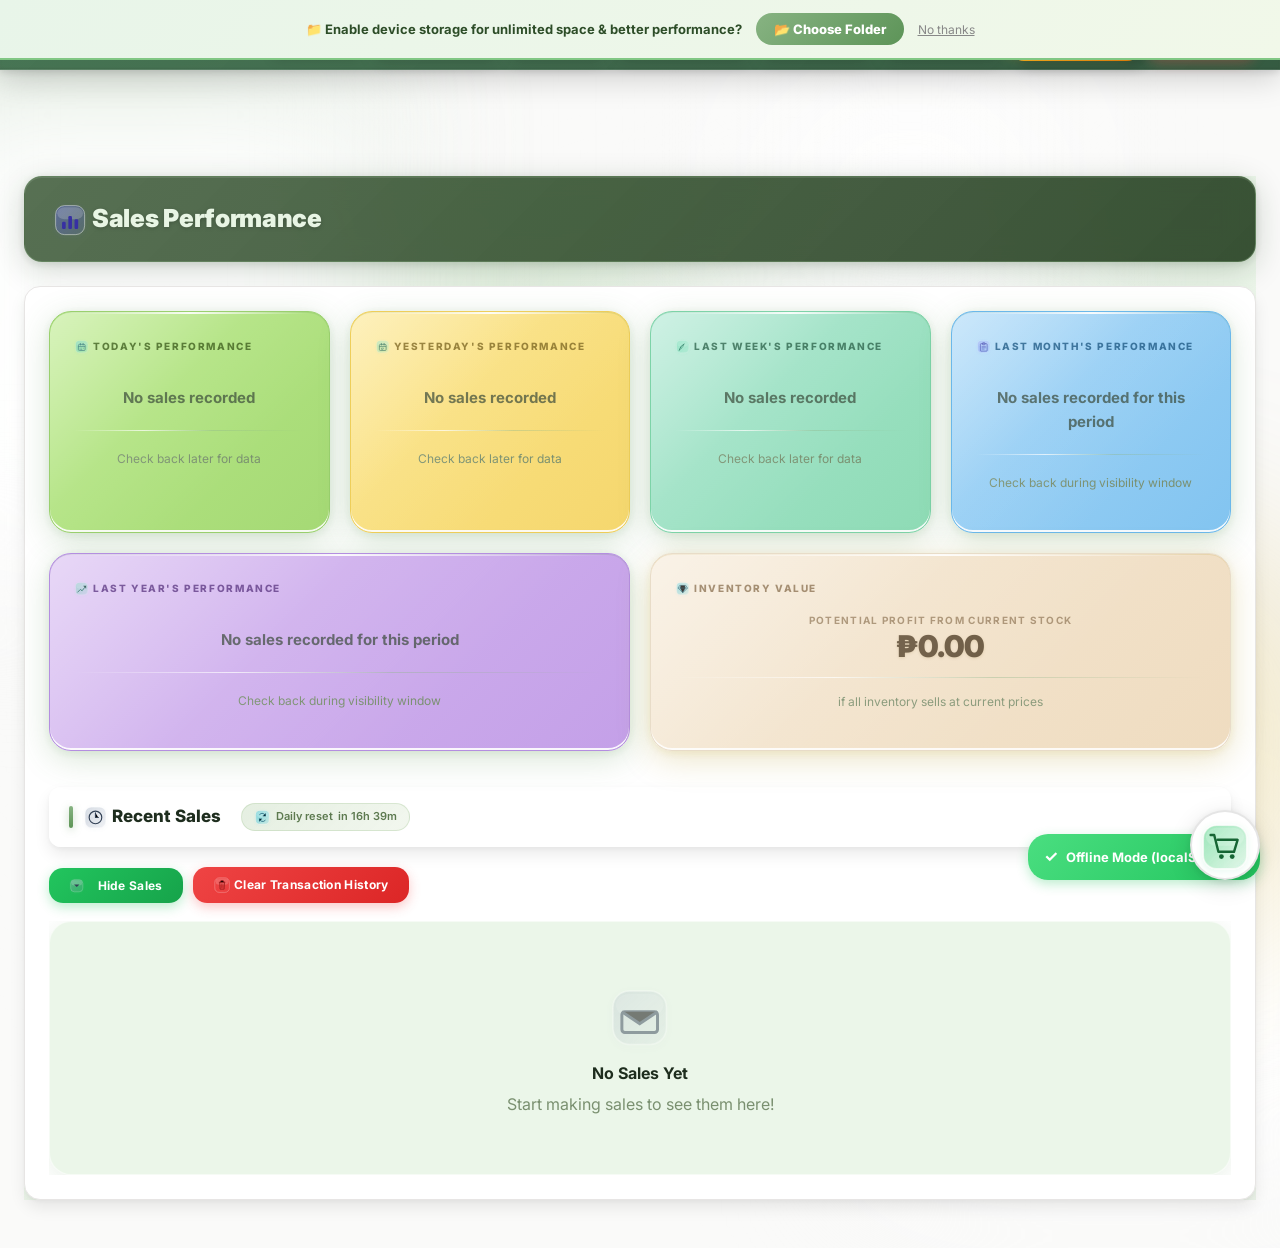
==== index.html @ f5c1385d "Update Files" ====
<!-- OFFLINE VERSION - All API calls replaced with localStorage -->
<!DOCTYPE html>
<html lang="en">
<head>
    <meta charset="UTF-8">
    <meta name="viewport" content="width=device-width, initial-scale=1.0, maximum-scale=1.0, user-scalable=no">
    <meta name="theme-color" content="#87B382">
    <meta name="mobile-web-app-capable" content="yes">
    <meta name="apple-mobile-web-app-capable" content="yes">
    <meta name="apple-mobile-web-app-title" content="Joram's">
    <meta name="apple-mobile-web-app-status-bar-style" content="default">
    <title>Store Dashboard - Offline Mode</title>
    <link rel="apple-touch-icon" href="./icons/icon-192.png">
    <link rel="icon" type="image/svg+xml" href="data:image/svg+xml,%3Csvg xmlns='http://www.w3.org/2000/svg' width='36' height='36' viewBox='0 0 36 36'%3E%3Crect x='3' y='10' width='30' height='20' rx='4' fill='%23f5f6fa' stroke='%23d1d9e6' stroke-width='2'/%3E%3Crect x='7' y='14' width='6' height='8' rx='2' fill='%23b8e994'/%3E%3Crect x='15' y='14' width='6' height='8' rx='2' fill='%23f6e58d'/%3E%3Crect x='23' y='14' width='6' height='8' rx='2' fill='%23ffbe76'/%3E%3Crect x='3' y='10' width='30' height='4' rx='2' fill='%2363cdda'/%3E%3Crect x='10' y='6' width='16' height='6' rx='3' fill='%23303952' stroke='%23d1d9e6' stroke-width='1.5'/%3E%3C/svg%3E" />
    <link rel="manifest" href="./manifest.json">

    <link href="./css/reset.css" rel="stylesheet" />
    <link href="./css/variables.css" rel="stylesheet" />
    <link href="./css/badges.css" rel="stylesheet" />
    <link href="./css/cards.css" rel="stylesheet" />
    <link href="./css/darkmode.css" rel="stylesheet" />
    <link href="./css/navigations.css" rel="stylesheet" />
    <link href="./css/pages.css" rel="stylesheet" />
    <link href="./css/calendar.css" rel="stylesheet" />
    <link href="./css/product.css" rel="stylesheet" />
    <link href="./css/cart-system.css" rel="stylesheet" />
    <link href="./css/mobile-responsiveness.css" rel="stylesheet" />
    <link rel="stylesheet" href="./css/cash-payment-modal.css">
    <link href="./css/glassmorphic-icons.css" rel="stylesheet" />
    <link href="./css/nav-fix.css" rel="stylesheet" />
    <style>
        /* Dark mode: Make green action buttons readable */
        body.dark-mode .neo-success-btn,
        body.dark-mode .save-settings-btn,
        body.dark-mode .neo-btn-success,
        body.dark-mode .neo-btn-primary.success,
        body.dark-mode button[style*="background: #d6f5c6"],
        body.dark-mode button[style*="background: #e4f9d6"],
        body.dark-mode button[style*="background: #e6f9d6"],
        body.dark-mode button[style*="background: #e6f9d6;"] {
            background: linear-gradient(135deg, #2e4d2e 0%, #3a6b3a 100%) !important;
            color: #eaffea !important;
            border: 1.5px solid #4a7a45 !important;
            text-shadow: none !important;
            box-shadow: 0 2px 16px 0 #1a2a1a44;
        }
        body.dark-mode .neo-success-btn:hover,
        body.dark-mode .save-settings-btn:hover,
        body.dark-mode .neo-btn-success:hover,
        body.dark-mode .neo-btn-primary.success:hover {
            background: linear-gradient(135deg, #3a6b3a 0%, #2e4d2e 100%) !important;
            color: #fff !important;
        }
        body.dark-mode button[style*="background: #e4f9d6"],
        body.dark-mode button[style*="background: #e6f9d6"],
        body.dark-mode button[style*="background: #d6f5c6"] {
            background: #2e4d2e !important;
            color: #eaffea !important;
        }

        body { -webkit-font-smoothing: antialiased; -moz-osx-font-smoothing: grayscale; }

        /* ══════════════════════════════════════════
           HAMBURGER
        ══════════════════════════════════════════ */
        .hamburger-btn {
            display: none;
            width: 56px; height: 56px;
            align-items: center; justify-content: center;
            background: rgba(255,255,255,0.28);
            border: 2px solid rgba(255,255,255,0.55);
            border-radius: 16px;
            cursor: pointer; font-size: 28px; color: white;
            flex-shrink: 0;
            -webkit-tap-highlight-color: transparent;
            touch-action: manipulation;
            transition: transform 0.12s ease, background 0.15s;
        }
        .hamburger-btn:active { transform: scale(0.88); background: rgba(255,255,255,0.45); }
        body.dark-mode .hamburger-btn { background: rgba(168,201,156,0.18); border-color: rgba(168,201,156,0.4); color: #d4f0cc; }
        @media (max-width: 900px) { .hamburger-btn { display: flex !important; } }

        /* ══════════════════════════════════════════
           SIDEBAR OVERLAY
        ══════════════════════════════════════════ */
        .sidebar-overlay { display: none; position: fixed; inset: 0; background: rgba(0,0,0,0.5); z-index: 10002; }
        .sidebar-overlay.active { display: block; }

        /* ══════════════════════════════════════════
           MOBILE SIDEBAR DRAWER
        ══════════════════════════════════════════ */
        .mobile-sidebar {
            position: fixed; top: 0; right: 0;
            height: 100dvh; width: 83vw; max-width: 310px;
            z-index: 10003;
            display: flex; flex-direction: column; overflow-y: auto;
            background: #f4f9f2;
        }
        body.dark-mode .mobile-sidebar { background: #101e10; }

        .sidebar-header {
            display: flex; align-items: center; justify-content: space-between;
            padding: 18px 14px;
            background: linear-gradient(135deg, #87B382, #5d9458);
            flex-shrink: 0;
        }
        .sidebar-brand { display: flex; align-items: center; gap: 10px; color: white; font-size: 1.2rem; font-weight: 800; }
        .close-sidebar-btn {
            width: 48px; height: 48px; display: flex; align-items: center; justify-content: center;
            background: rgba(255,255,255,0.22); border: 1.5px solid rgba(255,255,255,0.35);
            border-radius: 13px; color: white; font-size: 22px; cursor: pointer;
            touch-action: manipulation; -webkit-tap-highlight-color: transparent;
            transition: background 0.15s, transform 0.12s; flex-shrink: 0;
        }
        .close-sidebar-btn:active { background: rgba(255,255,255,0.4); transform: scale(0.91); }

        .sidebar-nav { display: flex; flex-direction: column; padding: 14px 10px 20px; gap: 6px; flex: 1; }
        .sidebar-nav-btn {
            display: flex; align-items: center; gap: 12px;
            width: 100%; text-align: left; font-size: 1rem; font-weight: 600;
            padding: 15px 14px; border-radius: 13px; border: none;
            background: white; color: #2d4d28; cursor: pointer;
            box-shadow: 0 1px 5px rgba(0,0,0,0.07);
            touch-action: manipulation; -webkit-tap-highlight-color: transparent;
            transition: transform 0.12s, background 0.15s;
        }
        .sidebar-nav-btn:active { transform: scale(0.97); background: #e4f0e0; }
        .sidebar-nav-btn.active { background: linear-gradient(135deg, #87B382, #5d9458); color: white; box-shadow: 0 4px 14px rgba(93,148,88,0.3); }
        .sidebar-nav-btn .nav-icon { font-size: 1.2rem; flex-shrink: 0; }
        .sidebar-nav-btn .sidebar-alert-badge {
            margin-left: auto; background: linear-gradient(135deg,#EF4444,#DC2626);
            color: white; border-radius: 10px; padding: 2px 8px; font-size: 11px; font-weight: 800; min-width: 20px; text-align: center;
        }
        body.dark-mode .sidebar-nav-btn { background: #182818; color: #b0d8ac; box-shadow: 0 1px 5px rgba(0,0,0,0.3); }
        body.dark-mode .sidebar-nav-btn:active { background: #203420; }
        body.dark-mode .sidebar-nav-btn.active { background: linear-gradient(135deg,#4a7a45,#3a6035); color: #f0fff0; }

        .sidebar-divider { height: 1px; background: rgba(0,0,0,0.08); margin: 8px 2px; flex-shrink: 0; }
        body.dark-mode .sidebar-divider { background: rgba(255,255,255,0.08); }

        .sidebar-logout-link { display: block; text-decoration: none; }
        .sidebar-logout-btn {
            display: flex; align-items: center; gap: 12px;
            width: 100%; text-align: left; font-size: 1rem; font-weight: 700;
            padding: 15px 14px; border-radius: 13px; border: none;
            background: linear-gradient(135deg, #ef4444, #c41a1a) !important;
            color: white !important; cursor: pointer;
            box-shadow: 0 4px 14px rgba(220,38,38,0.35);
            touch-action: manipulation; -webkit-tap-highlight-color: transparent;
            transition: transform 0.12s;
        }
        .sidebar-logout-btn:active { transform: scale(0.97); }
        body.dark-mode .sidebar-logout-btn { background: linear-gradient(135deg,#dc2626,#ef4444) !important; color: white !important; box-shadow: 0 4px 18px rgba(220,38,38,0.45); }

        /* OFFLINE MODE BADGE */
        .offline-badge {
            position: fixed;
            bottom: 20px;
            right: 20px;
            z-index: 5000;
            background: linear-gradient(135deg, #4ade80 0%, #22c55e 100%);
            color: white;
            padding: 10px 16px;
            border-radius: 20px;
            font-size: 13px;
            font-weight: 700;
            box-shadow: 0 4px 12px rgba(34, 197, 94, 0.3);
            display: flex;
            align-items: center;
            gap: 8px;
        }
        .offline-badge::before {
            content: '✓';
            font-size: 16px;
        }
    </style>
    <style>
        /* Install Banner */
        #installBanner {
            display: none;
            background: linear-gradient(135deg, #16a34a, #15803d);
            color: white;
            padding: 12px 20px;
            text-align: center;
            position: sticky;
            top: 0;
            z-index: 10005;
            box-shadow: 0 4px 12px rgba(0,0,0,0.1);
            align-items: center;
            justify-content: center;
            gap: 15px;
            font-weight: 600;
        }
        #installBanner button {
            background: white;
            color: #15803d;
            border: none;
            padding: 6px 16px;
            border-radius: 20px;
            font-weight: 800;
            cursor: pointer;
            font-size: 13px;
        }
    </style>
</head>
<body>

    <!-- ═══════════════════════════════
         INSTALL BANNER (PWA)
    ═══════════════════════════════ -->
    <div id="installBanner">
        <span>📲 Experience Joram's as a native app!</span>
        <button id="btnInstallApp">Download App</button>
        <span id="closeInstallBanner" style="cursor:pointer; padding: 0 5px; opacity: 0.8;">✕</span>
    </div>

    <!-- ═══════════════════════════════
         DEVICE STORAGE PROMPT BANNER
    ═══════════════════════════════ -->
    <div id="storagePromptBanner" style="display:none; background:linear-gradient(135deg,#e8f5e9,#f1f8e9); border-bottom:2px solid #81c784; padding:13px 20px; text-align:center; position:sticky; top:0; z-index:10004; align-items:center; justify-content:center; gap:14px; flex-wrap:wrap;">
        <span style="font-size:13px; font-weight:700; color:#2d4d28;">📁 Enable device storage for unlimited space & better performance?</span>
        <button id="enableDeviceStorageBtn" style="background:linear-gradient(135deg,#87B382,#5d9458); color:white; border:none; padding:8px 18px; border-radius:20px; font-weight:800; cursor:pointer; font-size:13px; white-space:nowrap;">📂 Choose Folder</button>
        <button id="dismissStoragePrompt" style="background:none; border:none; color:#888; font-size:12px; cursor:pointer; text-decoration:underline; white-space:nowrap;">No thanks</button>
    </div>

    <!-- ═══════════════════════════════
         TOP NAV
    ═══════════════════════════════ -->
    <nav class="top-nav" id="mainNav">
        <div class="nav-brand" id="navBrand">
            <span class="brand-logo">
                <svg width="32" height="32" viewBox="0 0 36 36" fill="none">
                  <rect x="3" y="10" width="30" height="20" rx="4" fill="#f5f6fa" stroke="#d1d9e6" stroke-width="2"/>
                  <rect x="7" y="14" width="6" height="8" rx="2" fill="#b8e994"/>
                  <rect x="15" y="14" width="6" height="8" rx="2" fill="#f6e58d"/>
                  <rect x="23" y="14" width="6" height="8" rx="2" fill="#ffbe76"/>
                  <rect x="3" y="10" width="30" height="4" rx="2" fill="#63cdda"/>
                  <rect x="10" y="6" width="16" height="6" rx="3" fill="#303952" stroke="#d1d9e6" stroke-width="1.5"/>
                </svg>
            </span>
            <span class="brand-text">Joram's</span>
        </div>

        <!-- Desktop nav links -->
        <div class="nav-links" id="navLinks">
            <button id="btnProfit" class="active">SALES</button>
            <button id="btnCalendar">CALENDAR</button>
            <button id="btnPrice">PRICES</button>
            <button id="btnInventory">INVENTORY</button>
            <button id="btnDebt">DEBTORS</button>
            <button id="btnSettings">SETTINGS</button>
            <a href="#"><button class="btn-logout">LOGOUT</button></a>
        </div>

        <!-- Hamburger — always on the right on mobile -->
        <button class="hamburger-btn" id="hamburgerBtn" aria-label="Open menu">&#9776;</button>
    </nav>

    <!-- ═══════════════════════════════
         MOBILE SIDEBAR
    ═══════════════════════════════ -->
    <div class="sidebar-overlay" id="sidebarOverlay"></div>
    <div class="mobile-sidebar" id="mobileSidebar">
        <div class="sidebar-header">
            <div class="sidebar-brand">
                <svg width="28" height="28" viewBox="0 0 36 36" fill="none">
                  <rect x="3" y="10" width="30" height="20" rx="4" fill="#f5f6fa" stroke="#d1d9e6" stroke-width="2"/>
                  <rect x="7" y="14" width="6" height="8" rx="2" fill="#b8e994"/>
                  <rect x="15" y="14" width="6" height="8" rx="2" fill="#f6e58d"/>
                  <rect x="23" y="14" width="6" height="8" rx="2" fill="#ffbe76"/>
                  <rect x="3" y="10" width="30" height="4" rx="2" fill="#63cdda"/>
                  <rect x="10" y="6" width="16" height="6" rx="3" fill="#303952"/>
                </svg>
                Joram's
            </div>
            <button class="close-sidebar-btn" id="closeSidebarBtn" aria-label="Close">✕</button>
        </div>
        <nav class="sidebar-nav">
            <button class="sidebar-nav-btn active" id="btnProfitMobile"><span class="nav-icon">📊</span> Sales</button>
            <button class="sidebar-nav-btn" id="btnCalendarMobile"><span class="nav-icon">📅</span> Calendar</button>
            <button class="sidebar-nav-btn" id="btnPriceMobile"><span class="nav-icon">💰</span> Prices</button>
            <button class="sidebar-nav-btn" id="btnInventoryMobile"><span class="nav-icon">📦</span> Inventory</button>
            <button class="sidebar-nav-btn" id="btnDebtMobile"><span class="nav-icon">🧾</span> Debtors</button>
            <button class="sidebar-nav-btn" id="btnSettingsMobile"><span class="nav-icon">⚙️</span> Settings</button>
            <button class="sidebar-nav-btn" id="btnAlertsMobile">
                <span class="nav-icon">🔔</span> Alerts
                <span class="sidebar-alert-badge" id="sidebarAlertBadge" style="display:none;">0</span>
            </button>
            <div class="sidebar-divider"></div>
            <a href="#" class="sidebar-logout-link">
                <button class="sidebar-logout-btn"><span class="nav-icon">🚪</span> Logout</button>
            </a>
        </nav>
    </div>

    <!-- ═══════════════════════════════
         MAIN CONTENT
    ═══════════════════════════════ -->
    <main class="page-container" id="mainContent">
        <section id="profitPage" class="page active-page">
            <h1 class="main-page-header">📊 Sales Performance</h1>
            <div id="profitContent"></div>
        </section>
        <section id="calendarPage" class="page">
            <h1 class="main-page-header">📅 Sales Calendar</h1>
            <div id="calendarContent"></div>
        </section>
        <section id="pricePage" class="page">
            <h1 class="main-page-header">💰 Prices</h1>
            <div id="priceListContent"></div>
        </section>
        <section id="inventoryPage" class="page">
            <h1 class="main-page-header">📦 Inventory Management</h1>
            <div id="inventoryContent"></div>
        </section>
        <section id="debtPage" class="page">
            <h1 class="main-page-header">🧾 Debtors Management</h1>
            <div id="debtorsContent"></div>
        </section>
        <section id="settingsPage" class="page">
            <h1 class="main-page-header">⚙️ Store Settings</h1>
            <div id="settingsContent" class="settings-grid"></div>
        </section>
    </main>

    <!-- ═══════════════════════════════
         FLOATING CART BUTTON
    ═══════════════════════════════ -->
    <div id="floatingCart" class="floating-cart">
        🛒<span id="cartCount" class="cart-count">0</span>
    </div>

    <!-- ═══════════════════════════════
         CART PANEL
    ═══════════════════════════════ -->
    <aside id="searchPanel" class="search-panel">

        <div class="search-panel-header">
            <h2>🛒 Shopping Cart</h2>
            <button class="btn-close-panel" onclick="toggleCartPanel()">✕</button>
        </div>

        <div id="cartSearchWrapper" style="padding: 18px 18px 0 18px;">
            <div class="cart-search-bar neo-search-bar" id="cartSearchBar"
                style="display: flex; align-items: center; background: rgba(240,253,244,0.65); border-radius: 16px; box-shadow: 0 1px 4px rgba(0,0,0,0.06), inset 0 1px 2px rgba(0,0,0,0.04); padding: 7px 14px; gap: 10px; border: 1.5px solid rgba(34,197,94,0.18); transition: background 0.25s, box-shadow 0.25s, border-color 0.25s; backdrop-filter: blur(8px); -webkit-backdrop-filter: blur(8px);">
                <span class="cart-search-icon" style="font-size: 1.25rem; color: #66bb6a;">🔍</span>
                <input
                    type="text"
                    id="generalSearch"
                    class="cart-search-input neo-search-input"
                    placeholder="Search products..."
                    autocomplete="off"
                    autocorrect="off"
                    autocapitalize="off"
                    spellcheck="false"
                    style="flex: 1; border: none; outline: none; background: transparent; font-size: 1.08rem; color: #2d4d28; font-weight: 600; padding: 7px 0; box-shadow: none; border-radius: 12px; transition: color 0.2s, background 0.2s;"
                />
                <button class="clear-search-btn" id="clearSearchBtn" aria-label="Clear search" style="background: none; border: none; color: #b0b0b0; font-size: 1.2rem; cursor: pointer; border-radius: 50%; width: 28px; height: 28px; display: none; align-items: center; justify-content: center; transition: background 0.15s;">✕</button>
            </div>
        </div>
        <style id="cartSearchDarkModeStyles">
        #cartSearchBar:focus-within {
            border-color: rgba(34,197,94,0.45) !important;
            box-shadow: 0 0 0 3px rgba(34,197,94,0.10), 0 1px 4px rgba(0,0,0,0.08) !important;
        }
        body.dark-mode #cartSearchBar {
            background: rgba(30,40,34,0.85) !important;
            border: 1.5px solid rgba(74,222,128,0.15) !important;
            box-shadow: 0 1px 6px rgba(0,0,0,0.35), inset 0 1px 0 rgba(255,255,255,0.03) !important;
            backdrop-filter: blur(10px) !important;
            -webkit-backdrop-filter: blur(10px) !important;
        }
        body.dark-mode #cartSearchBar:focus-within {
            border-color: rgba(74,222,128,0.35) !important;
            box-shadow: 0 0 0 3px rgba(74,222,128,0.08), 0 1px 6px rgba(0,0,0,0.4) !important;
        }
        body.dark-mode #cartSearchBar .cart-search-icon { color: #81c784 !important; }
        body.dark-mode #cartSearchBar input.cart-search-input { background: transparent !important; color: #e0ffe0 !important; }
        body.dark-mode #cartSearchBar .clear-search-btn { color: #9ca3af !important; }
        </style>

        <div id="searchResults" class="search-results"></div>

        <div class="cart-section">
            <div id="cartItems" class="cart-items">
                <p class="empty-cart">🛒 Cart is empty<br><small>Search and click products to add</small></p>
            </div>
            <div class="cart-footer">
                <div class="cart-total">
                    <strong>Total:</strong>
                    <span>₱<span id="cartTotal">0.00</span></span>
                </div>
            </div>
        </div>
    </aside>

    <!-- OFFLINE MODE INDICATOR -->
    <div class="offline-badge">Offline Mode (localStorage)</div>

    <!-- ═══════════════════════════════
         JS FILES
    ═══════════════════════════════ -->
    <script src="./js/device-storage.js"></script>
    <script src="./js/file-system.js"></script>
    <script src="./js/notifications.js"></script>
    <script src="./js/dark-mode.js"></script>
    <script src="./js/settings.js"></script>
    <script src="./js/dashboard.js"></script>
    <script src="./js/emoji-to-svg.js"></script>
    <script src="./js/dialog-systems.js"></script>
    <script src="./js/cart.js"></script>
    <script src="./js/inventory.js"></script>
    <script src="./js/profit.js"></script>
    <script src="./js/calendar.js"></script>
    <script src="./js/price_list.js"></script>
    <script src="./js/debtors.js"></script>
    <script src="./js/loading.js"></script>
    <script src="./js/page-backgrounds.js"></script>
    <script src="./js/pull-to-refresh.js"></script>

    <!-- ═══════════════════════════════
         MOBILE SIDEBAR LOGIC
    ═══════════════════════════════ -->
    <script>
    (function () {
        var hamburger = document.getElementById('hamburgerBtn');
        var sidebar   = document.getElementById('mobileSidebar');
        var overlay   = document.getElementById('sidebarOverlay');
        var closeBtn  = document.getElementById('closeSidebarBtn');

        function openSidebar()  { sidebar.classList.add('active'); overlay.classList.add('active'); document.body.style.overflow = 'hidden'; }
        function closeSidebar() { sidebar.classList.remove('active'); overlay.classList.remove('active'); document.body.style.overflow = ''; }

        hamburger.addEventListener('click', openSidebar);
        closeBtn.addEventListener('click',  closeSidebar);
        overlay.addEventListener('click',   closeSidebar);
        window.addEventListener('resize',   function() { if (window.innerWidth > 900) closeSidebar(); });

        var mobileNavMap = {
            btnProfitMobile:    'profitPage',
            btnCalendarMobile:  'calendarPage',
            btnPriceMobile:     'pricePage',
            btnInventoryMobile: 'inventoryPage',
            btnDebtMobile:      'debtPage',
            btnSettingsMobile:  'settingsPage',
        };
        Object.keys(mobileNavMap).forEach(function(btnId) {
            var btn = document.getElementById(btnId);
            if (!btn) return;
            btn.addEventListener('click', function() {
                document.querySelectorAll('.sidebar-nav-btn').forEach(function(b) { b.classList.remove('active'); });
                btn.classList.add('active');
                closeSidebar();
                if (typeof showPage === 'function') showPage(mobileNavMap[btnId]);
            });
        });

        var alertsBtn = document.getElementById('btnAlertsMobile');
        if (alertsBtn) {
            alertsBtn.addEventListener('click', function() {
                closeSidebar();
                setTimeout(function() {
                    var bell = document.getElementById('btnNotifications');
                    if (bell) bell.click();
                    else if (window.NotificationSystem) window.NotificationSystem.refresh();
                }, 300);
            });
        }

        var badgeObserver = new MutationObserver(function() {
            var db = document.getElementById('notificationBadge');
            var sb = document.getElementById('sidebarAlertBadge');
            if (!db || !sb) return;
            sb.textContent = db.textContent;
            sb.style.display = db.style.display !== 'none' ? 'inline-block' : 'none';
        });
        document.addEventListener('DOMContentLoaded', function() {
            var db = document.getElementById('notificationBadge');
            if (db) badgeObserver.observe(db, { attributes:true, childList:true, characterData:true, subtree:true });
        });
        setInterval(function() {
            var db = document.getElementById('notificationBadge');
            var sb = document.getElementById('sidebarAlertBadge');
            if (!db || !sb) return;
            sb.textContent = db.textContent;
            sb.style.display = db.style.display !== 'none' ? 'inline-block' : 'none';
        }, 5000);
    })();
    </script>

    <!-- ── Wire up the hardcoded search bar ── -->
    <script>
    document.addEventListener('DOMContentLoaded', function() {
        var input    = document.getElementById('generalSearch');
        var clearBtn = document.getElementById('clearSearchBtn');
        if (!input || !clearBtn) return;

        var _fallbackTimer = null;

        input.addEventListener('input', function() {
            var hasText = input.value.trim().length > 0;
            clearBtn.style.display = hasText ? 'flex' : 'none';
            if (!hasText) {
                var results = document.getElementById('searchResults');
                if (results) results.innerHTML = '';
                if (_fallbackTimer) clearTimeout(_fallbackTimer);
                return;
            }
            if (_fallbackTimer) clearTimeout(_fallbackTimer);
            _fallbackTimer = setTimeout(function() {
                if (typeof handleSearch === 'function') handleSearch();
            }, 150);
        });

        clearBtn.addEventListener('click', function() {
            if (typeof clearSearch === 'function') { clearSearch(); }
            else { input.value = ''; input.focus(); }
            clearBtn.style.display = 'none';
            var results = document.getElementById('searchResults');
            if (results) results.innerHTML = '';
        });
    });

    (function() {
        var allowedBodyStyleIds = { cartSearchDarkModeStyles: true };

        function shouldNeutralizeStyle(styleEl) {
            if (!styleEl || styleEl.tagName !== 'STYLE') return false;
            if (styleEl.parentElement !== document.body) return false;
            if (styleEl.id && allowedBodyStyleIds[styleEl.id]) return false;
            return true;
        }

        function neutralizeStyle(styleEl) {
            if (!shouldNeutralizeStyle(styleEl)) return;
            styleEl.disabled = true;
            if (styleEl.parentNode) styleEl.parentNode.removeChild(styleEl);
        }

        var observer = new MutationObserver(function(mutations) {
            mutations.forEach(function(m) {
                m.addedNodes.forEach(function(node) {
                    if (node.nodeType !== 1) return;
                    if (node.tagName === 'STYLE') { neutralizeStyle(node); return; }
                    node.querySelectorAll('style').forEach(neutralizeStyle);
                });
            });
        });
        document.addEventListener('DOMContentLoaded', function() {
            document.querySelectorAll('body > style').forEach(neutralizeStyle);
            observer.observe(document.body, { childList: true, subtree: true });
        });
    })();
    </script>

    <!-- ═══════════════════════════════
         PWA / SERVICE WORKER
    ═══════════════════════════════ -->
    <script>
    let deferredPrompt;
    const installBanner = document.getElementById('installBanner');
    const btnInstallApp = document.getElementById('btnInstallApp');
    const closeBanner   = document.getElementById('closeInstallBanner');

    window.addEventListener('beforeinstallprompt', (e) => {
        e.preventDefault();
        deferredPrompt = e;
        installBanner.style.display = 'flex';
    });

    btnInstallApp.addEventListener('click', (e) => {
        if (!deferredPrompt) return;
        deferredPrompt.prompt();
        deferredPrompt.userChoice.then((choiceResult) => {
            if (choiceResult.outcome === 'accepted') {
                console.log('User accepted the A2HS prompt');
                installBanner.style.display = 'none';
            } else {
                console.log('User dismissed the A2HS prompt');
            }
            deferredPrompt = null;
        });
    });

    closeBanner.onclick = () => { installBanner.style.display = 'none'; };

    if ('serviceWorker' in navigator) {
        window.addEventListener('load', () => {
            navigator.serviceWorker.register('./sw.js')
                .then(reg => console.log('✅ Service Worker registered!', reg))
                .catch(err => console.log('❌ Service Worker registration failed:', err));
        });
    }
    </script>

    <!-- ═══════════════════════════════
         DEVICE STORAGE PROMPT LOGIC
    ═══════════════════════════════ -->
    <script>
    (function () {
        async function initStoragePrompt() {
            if (!window.DB || !window.DB.isSupported) return;
            if (window.DB.dirHandle) { updateBadge(window.DB.dirHandle.name); return; }
            if (localStorage.getItem('storagePromptDismissed')) return;

            var banner = document.getElementById('storagePromptBanner');
            banner.style.display = 'flex';

            document.getElementById('enableDeviceStorageBtn').addEventListener('click', async function () {
                var btn = this;
                btn.textContent = '⏳ Waiting...';
                btn.disabled = true;
                banner.style.display = 'none';

                var granted = await window.DB.requestDirectoryAccess();
                if (granted) {
                    updateBadge(window.DB.dirHandle.name);
                } else {
                    banner.style.display = 'flex';
                    btn.textContent = '📂 Choose Folder';
                    btn.disabled = false;
                }
            });

            document.getElementById('dismissStoragePrompt').addEventListener('click', function () {
                banner.style.display = 'none';
                localStorage.setItem('storagePromptDismissed', 'true');
            });
        }

        function updateBadge(folderName) {
            var badge = document.querySelector('.offline-badge');
            if (badge) {
                badge.textContent = '✓ Device Storage: ' + folderName;
                badge.style.background = 'linear-gradient(135deg,#15803d,#166534)';
            }
        }

        document.addEventListener('DOMContentLoaded', function () {
            setTimeout(initStoragePrompt, 1200);
        });
    })();
    </script>

</body>
</html>
---- css/variables.css ----
/* ========================================
   VARIABLES.CSS — Design System Foundation
   ========================================

   LOAD ORDER : 1 of 13 (loaded FIRST in dashboard.html)
   USED BY    : Every other CSS file in the project
   RENDERED ON: Every page — this is the global token layer

   PURPOSE
   -------
   Defines ALL CSS custom properties (design tokens) that
   power the entire SariSari Store UI.  Every color, shadow,
   gradient, spacing value, and transition used anywhere in
   the app originates here.

   SECTIONS INSIDE
   ---------------
   1. Google Fonts Import  — loads the "Inter" typeface
   2. Color Palette         — primary greens, success, danger,
                              warning, info, neutral grays
   3. Gradient Definitions  — header, card, and button gradients
   4. Shadow System         — sm / md / lg / xl elevations
   5. Spacing & Radius      — consistent padding & border-radius
   6. Typography Scale      — font sizes xs → 2xl + weights
   7. Transition Presets     — base, slow, fast, bounce easings
   8. Navigation Vars       — nav-bg, nav-text, nav-shadow, etc.
   9. Cart Variables         — cart-bg, cart-width, cart-shadow
  10. Dark-Mode Overrides   — body.dark-mode :root re-declarations
  11. Utility Classes        — .text-center, .mt-1, .hidden, etc.

   HOW OTHER FILES USE IT
   ----------------------
   • navigations.css  → var(--nav-bg), var(--nav-shadow-*)
   • pages.css        → var(--bg-surface), var(--shadow-md)
   • cards.css        → var(--success), var(--gradient-header)
   • cart-system.css  → var(--cart-bg), var(--cart-shadow)
   • calendar.css     → extends with its own --cal-* tokens
   • darkmode.css     → overrides tokens for dark palette
   • All files        → var(--transition-base), var(--radius-md), etc.

   NEVER delete this file — it is the foundation!
   ======================================== */

/* === GOOGLE FONTS IMPORT === */
/* Using Inter font family for modern, clean look */
@import url('https://fonts.googleapis.com/css2?family=Inter:wght@400;500;600;700;800&display=swap');

:root {
    /* ==========================================
       COLOR SYSTEM
       Each color has 9 shades from light to dark
       50 = lightest, 900 = darkest
       ========================================== */
    
    /* === PRIMARY COLORS (Green) === */
    /* Used for: Success states, profit cards, primary actions */
    --primary-50: #f0fdf4;   /* Very light green background */
    --primary-100: #dcfce7;  /* Light green background */
    --primary-200: #bbf7d0;  /* Soft green */
    --primary-300: #86efac;  /* Medium-light green */
    --primary-400: #4ade80;  /* Bright green */
    --primary-500: #22c55e;  /* Main green (base color) */
    --primary-600: #16a34a;  /* Dark green */
    --primary-700: #15803d;  /* Darker green */
    --primary-800: #166534;  /* Very dark green */
    --primary-900: #14532d;  /* Almost black green */
    
    /* === ACCENT COLORS (Blue) === */
    /* Used for: Links, info states, secondary actions */
    --accent-50: #eff6ff;    /* Very light blue */
    --accent-100: #dbeafe;   /* Light blue background */
    --accent-200: #bfdbfe;   /* Soft blue */
    --accent-300: #93c5fd;   /* Medium-light blue */
    --accent-400: #60a5fa;   /* Bright blue */
    --accent-500: #3b82f6;   /* Main blue (base color) */
    --accent-600: #2563eb;   /* Dark blue */
    --accent-700: #1d4ed8;   /* Darker blue */
    --accent-800: #1e40af;   /* Very dark blue */
    --accent-900: #1e3a8a;   /* Almost black blue */
    
    /* === WARNING COLORS (Amber/Yellow) === */
    /* Used for: Warning states, yesterday's sales, caution alerts */
    --warning-50: #fffbeb;   /* Very light amber */
    --warning-100: #fef3c7;  /* Light amber background */
    --warning-200: #fde68a;  /* Soft amber */
    --warning-300: #fcd34d;  /* Medium-light amber */
    --warning-400: #fbbf24;  /* Bright amber */
    --warning-500: #f59e0b;  /* Main amber (base color) */
    --warning-600: #d97706;  /* Dark amber */
    --warning-700: #b45309;  /* Darker amber */
    --warning-800: #92400e;  /* Very dark amber */
    --warning-900: #78350f;  /* Almost black amber */
    
    /* === DANGER COLORS (Red) === */
    /* Used for: Error states, delete buttons, low stock alerts */
    --danger-50: #fef2f2;    /* Very light red */
    --danger-100: #fee2e2;   /* Light red background */
    --danger-200: #fecaca;   /* Soft red */
    --danger-300: #fca5a5;   /* Medium-light red */
    --danger-400: #f87171;   /* Bright red */
    --danger-500: #ef4444;   /* Main red (base color) */
    --danger-600: #dc2626;   /* Dark red */
    --danger-700: #b91c1c;   /* Darker red */
    --danger-800: #991b1b;   /* Very dark red */
    --danger-900: #7f1d1d;   /* Almost black red */
    
    /* === NEUTRAL COLORS (Gray/Stone) === */
    /* Used for: Text, borders, backgrounds, disabled states */
    --neutral-50: #fafaf9;   /* Almost white */
    --neutral-100: #f5f5f4;  /* Very light gray */
    --neutral-200: #e7e5e4;  /* Light gray */
    --neutral-300: #d6d3d1;  /* Medium-light gray */
    --neutral-400: #a8a29e;  /* Medium gray */
    --neutral-500: #78716c;  /* Base gray */
    --neutral-600: #57534e;  /* Dark gray */
    --neutral-700: #44403c;  /* Darker gray */
    --neutral-800: #292524;  /* Very dark gray */
    --neutral-900: #1c1917;  /* Almost black */
    
    /* ==========================================
       BACKGROUND COLORS
       Used for page backgrounds and surfaces
       ========================================== */
    --bg-base: #fafaf9;      /* Main page background */
    --bg-surface: #ffffff;   /* Cards, panels, elevated surfaces */
    --bg-elevated: #ffffff;  /* Modals, dropdowns (highest layer) */
    
    /* ==========================================
       TEXT COLORS
       3 levels of text importance
       ========================================== */
    --text-primary: #1c1917;     /* Main headings, important text */
    --text-secondary: #57534e;   /* Body text, descriptions */
    --text-tertiary: #a8a29e;    /* Subtle text, placeholders */
    
    /* ==========================================
       BORDER COLORS
       3 levels of border visibility
       ========================================== */
    --border-light: #e7e5e4;   /* Subtle borders */
    --border-medium: #d6d3d1;  /* Normal borders */
    --border-dark: #a8a29e;    /* Strong borders */
    
    /* ==========================================
       BOX SHADOWS
       6 levels from subtle to dramatic
       ========================================== */
    --shadow-xs: 0 1px 2px 0 rgba(0, 0, 0, 0.05);
    --shadow-sm: 0 1px 3px 0 rgba(0, 0, 0, 0.1), 0 1px 2px -1px rgba(0, 0, 0, 0.1);
    --shadow-md: 0 4px 6px -1px rgba(0, 0, 0, 0.1), 0 2px 4px -2px rgba(0, 0, 0, 0.1);
    --shadow-lg: 0 10px 15px -3px rgba(0, 0, 0, 0.1), 0 4px 6px -4px rgba(0, 0, 0, 0.1);
    --shadow-xl: 0 20px 25px -5px rgba(0, 0, 0, 0.1), 0 8px 10px -6px rgba(0, 0, 0, 0.1);
    --shadow-2xl: 0 25px 50px -12px rgba(0, 0, 0, 0.25);
    
    /* ==========================================
       NEOMORPHISM SHADOWS
       For soft, modern UI with depth
       ========================================== */
    --neo-shadow-light: 0 8px 16px rgba(0, 0, 0, 0.08), 0 2px 4px rgba(0, 0, 0, 0.04);
    --neo-shadow-medium: 0 12px 24px rgba(0, 0, 0, 0.12), 0 4px 8px rgba(0, 0, 0, 0.06);
    --neo-shadow-elevated: 0 16px 32px rgba(0, 0, 0, 0.15), 0 6px 12px rgba(0, 0, 0, 0.08);
    
    /* Inset shadows for pressed/recessed effects */
    --neo-inset-light: inset 0 2px 4px rgba(255, 255, 255, 0.3), inset 0 -2px 4px rgba(0, 0, 0, 0.05);
    --neo-inset-medium: inset 0 2px 6px rgba(255, 255, 255, 0.2), inset 0 -2px 6px rgba(0, 0, 0, 0.1);
    --neo-inset-dark: inset 0 4px 8px rgba(0, 0, 0, 0.15), inset 0 -4px 8px rgba(255, 255, 255, 0.05);
    
    /* Combined shadows for neumorphic effect */
    --neo-convex: 
        0 8px 16px rgba(0, 0, 0, 0.1),
        inset 0 1px 2px rgba(255, 255, 255, 0.3),
        inset 0 -2px 4px rgba(0, 0, 0, 0.05);
    
    --neo-concave: 
        inset 0 8px 16px rgba(0, 0, 0, 0.08),
        inset 0 -2px 4px rgba(255, 255, 255, 0.2);
    
    /* ==========================================
       GRADIENT BACKGROUNDS
       Pre-defined gradients for cards
       ========================================== */
    --gradient-revenue: linear-gradient(135deg, #dcfce7 0%, #bbf7d0 100%);  /* Light green */
    --gradient-profit: linear-gradient(135deg, #86efac 0%, #4ade80 100%);   /* Medium green */
    --gradient-warning: linear-gradient(135deg, #fef3c7 0%, #fde68a 100%);  /* Amber/yellow */
    --gradient-info: linear-gradient(135deg, #dbeafe 0%, #bfdbfe 100%);     /* Light blue */
    
    /* ==========================================
       BORDER RADIUS
       Consistent corner rounding
       ========================================== */
    --radius-sm: 8px;      /* Small elements (buttons, badges) */
    --radius-md: 12px;     /* Medium elements (inputs, small cards) */
    --radius-lg: 16px;     /* Large elements (cards, panels) */
    --radius-xl: 20px;     /* Extra large (main cards) */
    --radius-2xl: 24px;    /* Huge elements (modals) */
    --radius-full: 9999px; /* Perfect circles (avatars, pills) */
    
    /* ==========================================
       SPACING SYSTEM
       Consistent spacing throughout the app
       Based on 0.25rem (4px) increments
       ========================================== */
    --space-xs: 0.25rem;   /* 4px - Tiny gaps */
    --space-sm: 0.5rem;    /* 8px - Small gaps */
    --space-md: 1rem;      /* 16px - Default spacing */
    --space-lg: 1.5rem;    /* 24px - Large spacing */
    --space-xl: 2rem;      /* 32px - Extra large spacing */
    --space-2xl: 3rem;     /* 48px - Huge spacing */
    
    /* ==========================================
       TYPOGRAPHY
       Font sizes and family
       ========================================== */
    --font-family: 'Inter', -apple-system, BlinkMacSystemFont, 'Segoe UI', sans-serif;
    
    /* Font sizes */
    --font-size-xs: 0.75rem;    /* 12px - Very small text */
    --font-size-sm: 0.875rem;   /* 14px - Small text */
    --font-size-base: 1rem;     /* 16px - Body text (default) */
    --font-size-lg: 1.125rem;   /* 18px - Large text */
    --font-size-xl: 1.25rem;    /* 20px - Extra large */
    --font-size-2xl: 1.5rem;    /* 24px - Headings */
    --font-size-3xl: 1.875rem;  /* 30px - Large headings */
    --font-size-4xl: 2.25rem;   /* 36px - Hero text */
    
    /* ==========================================
       TRANSITIONS
       Smooth animation speeds
       ========================================== */
    --transition-fast: 150ms cubic-bezier(0.4, 0, 0.2, 1);   /* Quick interactions */
    --transition-base: 200ms cubic-bezier(0.4, 0, 0.2, 1);   /* Standard animations */
    --transition-slow: 300ms cubic-bezier(0.4, 0, 0.2, 1);   /* Slow, dramatic */
    
    /* ==========================================
       NAVIGATION/HEADER COLORS
       For consistent theming across all components
       ========================================== */
    --nav-bg: #87B382;
    --nav-bg-hover: #79a074;
    --nav-bg-dark: #2d4a3e;
    
    /* ==========================================
       CART & PRODUCT VARIABLES
       Aliased to primary colors
       ========================================== */
    --add-success: var(--primary-600);
    --remove-danger: var(--danger-500);
    --accent-highlight: var(--accent-500);
    
    /* Additional borders for components */
    --border-input: var(--border-medium);
    --border-hover: var(--primary-400);
    
    /* Cart system variables (aliased for consistency) */
    --cart-primary: var(--bg-surface);
    --cart-primary-dark: var(--bg-elevated);
    --cart-secondary: var(--neutral-100);
    --cart-accent: var(--primary-600);
    --cart-accent-dark: var(--primary-700);
    --cart-background: var(--bg-base);
    --cart-surface: var(--bg-surface);
    --cart-text: var(--text-primary);
    --cart-text-secondary: var(--text-secondary);
    --cart-border: var(--border-light);
    --cart-shadow: 0 4px 6px rgba(0, 0, 0, 0.1);
    --cart-glow: rgba(245, 245, 240, 0.6);
    
    /* ==========================================
       STANDARDISED BUTTON COLOURS
       All green/red buttons MUST use these tokens
       ========================================== */
    --btn-green-bg:    linear-gradient(135deg, #22c55e 0%, #16a34a 100%);
    --btn-green-hover: linear-gradient(135deg, #16a34a 0%, #15803d 100%);
    --btn-green-text:  #ffffff;
    --btn-green-shadow:       0 4px 12px rgba(34, 197, 94, 0.30);
    --btn-green-shadow-hover: 0 6px 18px rgba(34, 197, 94, 0.45);

    --btn-red-bg:    linear-gradient(135deg, #ef4444 0%, #dc2626 100%);
    --btn-red-hover: linear-gradient(135deg, #dc2626 0%, #b91c1c 100%);
    --btn-red-text:  #ffffff;
    --btn-red-shadow:       0 4px 12px rgba(239, 68, 68, 0.30);
    --btn-red-shadow-hover: 0 6px 18px rgba(239, 68, 68, 0.45);

    /* Button gradients */
    --cart-header-bg: linear-gradient(135deg, var(--bg-surface) 0%, var(--bg-base) 100%);
    --btn-add-bg: var(--btn-green-bg);
    --btn-remove-bg: var(--btn-red-bg);
    --btn-checkout-bg: var(--btn-green-bg);
    
    /* Floating cart */
    --floating-cart-bg: var(--bg-surface);
    --cart-count-bg: linear-gradient(135deg, var(--danger-500) 0%, var(--danger-600) 100%);
}

/* ==========================================
   DARK MODE OVERRIDES
   
   When body has class "dark-mode", these
   variables override the light mode values
   ========================================== */
body.dark-mode {
      /* Standardised button colours — dark mode */
      --btn-green-bg:    linear-gradient(135deg, #15803d 0%, #166534 100%);
      --btn-green-hover: linear-gradient(135deg, #166534 0%, #14532d 100%);
      --btn-green-text:  #dcfce7;
      --btn-green-shadow:       0 4px 12px rgba(21, 128, 61, 0.30);
      --btn-green-shadow-hover: 0 6px 18px rgba(21, 128, 61, 0.45);

      --btn-red-bg:    linear-gradient(135deg, #dc2626 0%, #b91c1c 100%);
      --btn-red-hover: linear-gradient(135deg, #b91c1c 0%, #991b1b 100%);
      --btn-red-text:  #fee2e2;
      --btn-red-shadow:       0 4px 12px rgba(220, 38, 38, 0.30);
      --btn-red-shadow-hover: 0 6px 18px rgba(220, 38, 38, 0.45);

      /* Cart system dark mode overrides */
      --cart-primary: #232323;
      --cart-primary-dark: #181818;
      --cart-secondary: #2f2d2a;
      --cart-accent: #4ade80;
      --cart-accent-dark: #22c55e;
      --cart-background: #232323;
      --cart-surface: #292524;
      --cart-text: #fafaf9;
      --cart-text-secondary: #d6d3d1;
      --cart-border: #44403c;
      --cart-shadow: 0 4px 6px rgba(0, 0, 0, 0.3);
      --cart-glow: rgba(74, 222, 128, 0.18);
      --btn-add-bg: var(--btn-green-bg);
      --btn-remove-bg: var(--btn-red-bg);
      --btn-checkout-bg: var(--btn-green-bg);
      --floating-cart-bg: #232323;
      --cart-count-bg: var(--btn-red-bg);
    /* Dark backgrounds */
    --bg-base: #1c1917;      /* Dark stone color */
    --bg-surface: #292524;   /* Slightly lighter for cards */
    --bg-elevated: #44403c;  /* Even lighter for modals */
    
    /* Light text (reversed) */
    --text-primary: #fafaf9;     /* Almost white for headings */
    --text-secondary: #d6d3d1;   /* Light gray for body */
    --text-tertiary: #a8a29e;    /* Medium gray for subtle */
    
    /* Dark borders */
    --border-light: #44403c;   /* Dark subtle borders */
    --border-medium: #57534e;  /* Dark normal borders */
    --border-dark: #78716c;    /* Dark strong borders */
    
    /* Dark gradients (adjusted for dark backgrounds) */
    --gradient-revenue: linear-gradient(135deg, #14532d 0%, #166534 100%);
    --gradient-profit: linear-gradient(135deg, #15803d 0%, #16a34a 100%);
    --gradient-warning: linear-gradient(135deg, #78350f 0%, #92400e 100%);
    --gradient-info: linear-gradient(135deg, #1e3a8a 0%, #1e40af 100%);
    
    /* Navigation colors for dark mode */
    --nav-bg: #2d4a3e;
    --nav-bg-hover: #1a2b25;
    --nav-bg-dark: #0f1b18;
    --add-success: var(--primary-500);
    --border-hover: var(--primary-500);
    
    /* Cart adjustments for dark mode */
    --cart-shadow: 0 4px 6px rgba(0, 0, 0, 0.3);
    --cart-header-bg: linear-gradient(135deg, var(--bg-surface) 0%, #1a1a18 100%);
}

/* ==========================================
   GLOBAL RESETS
   Basic cleanup for consistent styling
   ========================================== */
* {
    margin: 0;
    padding: 0;
    box-sizing: border-box;
}

body {
    font-family: var(--font-family);
    font-size: var(--font-size-base);
    line-height: 1.6;
    color: var(--text-primary);
    background-color: var(--bg-base);
    
    /* Better font rendering on Mac/Windows */
    -webkit-font-smoothing: antialiased;
    -moz-osx-font-smoothing: grayscale;
}

/* ==========================================
   UTILITY CLASSES
   Quick-use classes for common patterns
   ========================================== */

/* Text colors */
.text-primary { color: var(--text-primary); }
.text-secondary { color: var(--text-secondary); }
.text-tertiary { color: var(--text-tertiary); }

/* Backgrounds */
.bg-surface { background-color: var(--bg-surface); }
.bg-elevated { background-color: var(--bg-elevated); }

/* Shadows */
.shadow-sm { box-shadow: var(--shadow-sm); }
.shadow-md { box-shadow: var(--shadow-md); }
.shadow-lg { box-shadow: var(--shadow-lg); }

/* Border radius */
.rounded-sm { border-radius: var(--radius-sm); }
.rounded-md { border-radius: var(--radius-md); }
.rounded-lg { border-radius: var(--radius-lg); }
.rounded-xl { border-radius: var(--radius-xl); }
---- css/badges.css ----
.badge,
.in-cart-badge,
.payment-badge {
  display: inline-block;
  padding: 6px 14px;
  border-radius: 20px;
  font-size: 12px;
  font-weight: 700;
  text-transform: uppercase;
  letter-spacing: 0.8px;
  background: rgba(255,255,255,0.18);
  backdrop-filter: blur(6px);
  -webkit-backdrop-filter: blur(6px);
  box-shadow:
    2px 2px 8px 0 rgba(0,0,0,0.12), 
    -2px -2px 8px 0 rgba(255,255,255,0.18), 
    inset 1px 1px 4px 0 rgba(255,255,255,0.12), 
    inset -1px -1px 4px 0 rgba(0,0,0,0.10); 
  border: 1.5px solid rgba(255,255,255,0.22);
  transition: all 0.3s ease;
}


.in-cart-badge {
  background: linear-gradient(135deg, var(--success), var(--success-dark), rgba(255,255,255,0.18));
  color: #fff;
  border: 1.5px solid rgba(255,255,255,0.22);
}


.payment-badge.cash {
  background: linear-gradient(135deg, var(--success), var(--success-dark), rgba(255,255,255,0.18));
  color: #fff;
  border: 1.5px solid rgba(255,255,255,0.22);
}


.payment-badge.gcash,
.payment-badge.credit {
  background: linear-gradient(135deg, #1e88e5, #1565c0, rgba(255,255,255,0.18));
  color: #fff;
  border: 1.5px solid rgba(255,255,255,0.22);
}


.badge:hover,
.in-cart-badge:hover,
.payment-badge:hover {
  transform: scale(1.05);
  box-shadow:
    4px 4px 16px 0 rgba(0,0,0,0.18),
    -4px -4px 16px 0 rgba(255,255,255,0.22),
    inset 2px 2px 8px 0 rgba(255,255,255,0.18),
    inset -2px -2px 8px 0 rgba(0,0,0,0.14);
}


.status-badge {
  padding: 5px 12px;
  border-radius: 16px;
  font-size: 11px;
  font-weight: 700;
  text-transform: uppercase;
  letter-spacing: 0.5px;
  background: rgba(255,255,255,0.18);
  backdrop-filter: blur(6px);
  -webkit-backdrop-filter: blur(6px);
  box-shadow:
    2px 2px 8px 0 rgba(0,0,0,0.12),
    -2px -2px 8px 0 rgba(255,255,255,0.18),
    inset 1px 1px 4px 0 rgba(255,255,255,0.12),
    inset -1px -1px 4px 0 rgba(0,0,0,0.10);
  border: 1.5px solid rgba(255,255,255,0.22);
}


.status-badge.success {
  background: linear-gradient(135deg, var(--success), var(--success-dark), rgba(255,255,255,0.18));
  color: #fff;
  border: 1.5px solid rgba(255,255,255,0.22);
}


.status-badge.warning {
  background: linear-gradient(135deg, #ffd600, #ffea00, rgba(255,255,255,0.18));
  color: #1a1a2e;
  border: 1.5px solid rgba(255,255,255,0.22);
}


.status-badge.danger {
  background: linear-gradient(135deg, var(--danger), var(--danger-dark), rgba(255,255,255,0.18));
  color: #fff;
  border: 1.5px solid rgba(255,255,255,0.22);
}
---- css/cards.css ----
/* ========================================
   CARDS.CSS — Category Chip-Cards &
   Performance / Stat Cards
   ========================================
   LOAD ORDER : 5 of 13
   FIXED: Removed watermark characters from .profit-card::after
   ======================================== */

/* === CATEGORY CARDS === */

.category-card {
    background: var(--bg-surface);
    border: 1px solid var(--border-light);
    border-radius: var(--radius-lg);
    padding: var(--space-xl);
    cursor: pointer;
    transition: all var(--transition-base);
    position: relative;
    overflow: hidden;
    box-shadow: var(--neo-shadow-light);
}

.category-card::before {
    content: '';
    position: absolute;
    top: 0;
    left: 0;
    right: 0;
    height: 4px;
    background: var(--gradient-revenue);
    opacity: 0;
    transition: opacity var(--transition-base);
}

.category-card:hover {
    transform: translateY(-4px);
    border-color: var(--primary-300);
    box-shadow: var(--neo-shadow-medium);
}

.category-card:hover::before { opacity: 1; }
.category-card:active { transform: translateY(-2px); box-shadow: var(--neo-shadow-light); }

.category-icon {
    font-size: 3.5rem;
    text-align: center;
    margin-bottom: var(--space-md);
    filter: drop-shadow(0 2px 4px rgba(0,0,0,0.1));
    transition: transform var(--transition-base);
}
.category-card:hover .category-icon { transform: scale(1.1); }

.category-name {
    text-align: center;
    color: var(--text-primary);
    font-size: var(--font-size-lg);
    font-weight: 700;
    margin-bottom: var(--space-lg);
    min-height: 3rem;
    display: flex;
    align-items: center;
    justify-content: center;
}

.category-stats {
    display: flex;
    justify-content: space-around;
    padding-top: var(--space-lg);
    border-top: 2px solid var(--border-light);
    gap: var(--space-md);
}

.category-stat {
    text-align: center;
    display: flex;
    flex-direction: column;
    gap: var(--space-xs);
    flex: 1;
}

.stat-number {
    font-size: 2.2rem;
    font-weight: 800;
    color: var(--primary-600);
    line-height: 1;
    max-width: 100%;
    white-space: nowrap;
    overflow: hidden;
    text-overflow: ellipsis;
    font-variant-numeric: tabular-nums;
}

.stat-label {
    font-size: var(--font-size-xs);
    color: var(--text-tertiary);
    text-transform: uppercase;
    font-weight: 600;
    letter-spacing: 0.05em;
}

/* === PERFORMANCE CARDS === */

.section-title {
    font-size: var(--font-size-2xl);
    font-weight: 700;
    color: var(--text-primary);
    margin-bottom: var(--space-sm);
    display: flex;
    align-items: center;
    gap: var(--space-sm);
}

.cards-grid,
.sales-cards-grid,
.profit-summary,
.category-cards-container,
.debtors-summary {
    display: grid;
    grid-template-columns: repeat(auto-fit, minmax(200px, 1fr));
    gap: var(--space-lg);
    margin-bottom: var(--space-xl);
    width: 100%;
}

.card,
.sales-card,
.stat-card,
.profit-card {
    padding: var(--space-xl);
    border-radius: var(--radius-lg);
    transition: all var(--transition-base);
    position: relative;
    overflow: hidden;
    border: 1px solid var(--border-light);
    box-shadow: var(--neo-shadow-light);
    background: var(--bg-surface);
}

/* ── WATERMARK FIX ──────────────────────────────────────────────────────────
   The ::after pseudo-element provides a glassmorphic gradient overlay.
   content must be an empty string for the overlay to render, but on some
   browsers / environments this can bleed as garbled characters.
   We keep the visual overlay but explicitly guard against text content.
─────────────────────────────────────────────────────────────────────────── */
.card::after,
.sales-card::after,
.stat-card::after,
.profit-card::after {
    content: '' !important;   /* keep empty — never allow text content */
    position: absolute;
    top: 0;
    left: 0;
    right: 0;
    height: 100%;
    background: linear-gradient(135deg,
        rgba(255,255,255,0.2) 0%,
        rgba(255,255,255,0) 50%);
    pointer-events: none;
    font-size: 0 !important;  /* belt-and-suspenders: zero font size */
    color: transparent !important;
    overflow: hidden;
}

.card:hover,
.sales-card:hover,
.stat-card:hover,
.profit-card:hover {
    transform: translateY(-3px);
    box-shadow: var(--shadow-lg);
}

/* === MUTED LIGHT MODE CARDS === */

.card.revenue, .sales-card.revenue {
    background: linear-gradient(135deg, #c5dfc7 0%, #b8d8ba 100%);
    border-color: #a8c9a8;
}
.card.revenue .card-label, .sales-card.revenue .label { color: #2d5a3b !important; font-weight: 700; }
.card.revenue .card-amount, .sales-card.revenue .amount { color: #1a3a28 !important; font-weight: 800; }
.sales-card.revenue .subtitle { color: #4a6a5a !important; }

.card.profit, .sales-card.profit {
    background: linear-gradient(135deg, #d9e8c9 0%, #cce0ba 100%);
    border-color: #bfd4a8;
}
.card.profit .card-label, .sales-card.profit .label { color: #3a4a2a !important; font-weight: 700; }
.card.profit .card-amount, .sales-card.profit .amount { color: #1f2a15 !important; font-weight: 800; }
.sales-card.profit .subtitle { color: #5a6a4a !important; }

.card.yesterday, .sales-card.yesterday, .card.previous {
    background: linear-gradient(135deg, #e8dcc5 0%, #dfd3b5 100%);
    border-color: #d4c7a0;
}
.card.yesterday .card-label, .sales-card.yesterday .label { color: #5a4a28 !important; font-weight: 700; }
.card.yesterday .card-amount, .sales-card.yesterday .amount { color: #2a1f10 !important; font-weight: 800; }
.sales-card.yesterday .subtitle { color: #6a5a3a !important; }

.card.info, .sales-card.info {
    background: linear-gradient(135deg, #c9dce8 0%, #bad3e0 100%);
    border-color: #a8c9d8;
}
.card.info .card-label, .sales-card.info .label { color: #2a4a5a !important; font-weight: 700; }
.card.info .card-amount, .sales-card.info .amount { color: #1a2a38 !important; font-weight: 800; }

.stat-card .card-label, .sales-card .label {
    font-size: var(--font-size-xs);
    font-weight: 700;
    text-transform: uppercase;
    letter-spacing: 0.1em;
    margin-bottom: var(--space-md);
    opacity: 1;
    color: inherit !important;
}

.stat-card .card-amount,
.sales-card .amount,
.card-value,
.profit-amount {
    font-size: var(--font-size-4xl) !important;
    font-weight: 800;
    margin-bottom: var(--space-sm);
    line-height: 1;
    color: inherit !important;
}

.sales-card .subtitle, .card-description {
    font-size: var(--font-size-sm);
    font-weight: 500;
    opacity: 0.9;
}

/* === INVENTORY STATS === */
.inventory-stats {
    display: grid;
    grid-template-columns: repeat(auto-fit, minmax(200px, 1fr));
    gap: var(--space-lg);
    margin-bottom: var(--space-xl);
}

.stat-box {
    background: var(--bg-surface);
    border: 2px solid var(--border-light);
    border-radius: var(--radius-lg);
    padding: var(--space-lg);
    text-align: center;
    transition: all var(--transition-base);
}
.stat-box:hover { border-color: var(--primary-300); box-shadow: var(--shadow-md); }
.stat-box .stat-label { display: block; font-size: var(--font-size-sm); color: var(--text-secondary); font-weight: 600; margin-bottom: var(--space-sm); text-transform: uppercase; letter-spacing: 0.05em; }
.stat-box .stat-value { display: block; font-size: var(--font-size-4xl) !important; font-weight: 800; color: var(--primary-600); }

/* === LIGHT MODE === */
body:not(.dark-mode) .stat-number { color: #2d5a3b !important; font-size: var(--font-size-3xl) !important; font-weight: 800 !important; }
body:not(.dark-mode) .stat-label { color: #5a6a5a !important; }

/* === DARK MODE === */
body.dark-mode .category-card,
body.dark-mode .card,
body.dark-mode .sales-card,
body.dark-mode .stat-card,
body.dark-mode .profit-card,
body.dark-mode .stat-box { box-shadow: var(--shadow-md); }

body.dark-mode .category-card:hover,
body.dark-mode .card:hover,
body.dark-mode .sales-card:hover,
body.dark-mode .stat-card:hover,
body.dark-mode .profit-card:hover { box-shadow: var(--shadow-xl); }

body.dark-mode .card.revenue, body.dark-mode .sales-card.revenue {
    background: linear-gradient(135deg, #1a2821 0%, #15211a 100%) !important;
    border-color: #2a3a2d !important;
}
body.dark-mode .card.revenue .card-label, body.dark-mode .sales-card.revenue .label { color: #6b9370 !important; font-weight: 700; }
body.dark-mode .card.revenue .card-amount, body.dark-mode .sales-card.revenue .amount { color: #87b38c !important; font-weight: 800; }
body.dark-mode .sales-card.revenue .subtitle { color: #5a7a5e !important; }

body.dark-mode .card.profit, body.dark-mode .sales-card.profit {
    background: linear-gradient(135deg, #1f2818 0%, #181f12 100%) !important;
    border-color: #2d3a20 !important;
}
body.dark-mode .card.profit .card-label, body.dark-mode .sales-card.profit .label { color: #7a9c6a !important; font-weight: 700; }
body.dark-mode .card.profit .card-amount, body.dark-mode .sales-card.profit .amount { color: #95b885 !important; font-weight: 800; }
body.dark-mode .sales-card.profit .subtitle { color: #6a8a5a !important; }

body.dark-mode .card.yesterday, body.dark-mode .sales-card.yesterday, body.dark-mode .card.previous {
    background: linear-gradient(135deg, #28251a 0%, #1f1c13 100%) !important;
    border-color: #3a3525 !important;
}
body.dark-mode .card.yesterday .card-label, body.dark-mode .sales-card.yesterday .label { color: #9d9577 !important; font-weight: 700; }
body.dark-mode .card.yesterday .card-amount, body.dark-mode .sales-card.yesterday .amount { color: #b8ae8a !important; font-weight: 800; }
body.dark-mode .sales-card.yesterday .subtitle { color: #8a8068 !important; }

body.dark-mode .card.info, body.dark-mode .sales-card.info {
    background: linear-gradient(135deg, #1a2530 0%, #131d26 100%) !important;
    border-color: #253545 !important;
}
body.dark-mode .card.info .card-label, body.dark-mode .sales-card.info .label { color: #6b8ca8 !important; font-weight: 700; }
body.dark-mode .card.info .card-amount, body.dark-mode .sales-card.info .amount { color: #85a5c0 !important; font-weight: 800; }

body.dark-mode .stat-box { background: #1a1a1a !important; border-color: #2a2a2a !important; }
body.dark-mode .stat-box .stat-label { color: #aaaaaa !important; font-weight: 700 !important; }
body.dark-mode .stat-box .stat-value { color: #d4ffd4 !important; font-size: var(--font-size-4xl) !important; font-weight: 800 !important; }
body.dark-mode .stat-box:hover { border-color: #3a4a3d !important; box-shadow: 0 8px 25px rgba(70,90,74,0.3) !important; }

body.dark-mode .category-card { background: #1a1a1a !important; border-color: #2a2a2a !important; }
body.dark-mode .category-card:hover { border-color: #3a4a3d !important; box-shadow: 0 8px 25px rgba(70,90,74,0.3) !important; }
body.dark-mode .category-name { color: #f0f9f0 !important; }
body.dark-mode .category-card .category-name {
    color: #fff !important;
    text-shadow:
        0 2px 8px #000,
        0 0 2px #000,
        0 0 1px #000;
    -webkit-text-stroke: 1.2px #222;
    text-box-edge: 1.2px #222;
}

body.dark-mode #inventoryContent .category-card .category-name {
    color: #fff !important;
    text-shadow:
        0 2px 8px #000,
        0 0 2px #000,
        0 0 1px #000;
    -webkit-text-stroke: 1.2px #222;
}
body.dark-mode .stat-number { color: #87b38c !important; font-size: var(--font-size-3xl) !important; font-weight: 800 !important; }
body.dark-mode .stat-label { color: #888 !important; }

/* === STAT CARD BASE === */
.stat-card { border-radius: 16px; padding: 25px; text-align: center; transition: all 0.3s ease; box-shadow: 0 4px 15px rgba(0,0,0,0.1); }
.stat-card .card-label { font-size: 18px; opacity: 0.9; margin-bottom: 8px; font-weight: 600; color: inherit !important; }
.stat-card .card-amount { font-size: 36px; font-weight: 800; color: inherit !important; }

.stat-card.revenue  { background: linear-gradient(135deg, #cbdfbd 0%, #a8c99c 100%); color: #2d5a3b; }
.stat-card.profit   { background: linear-gradient(135deg, #d4e09b 0%, #c5d68d 100%); color: #4a5a2a; }
.stat-card.yesterday{ background: linear-gradient(135deg, #f6f4d2 0%, #eee9c4 100%); color: #6b6438; }
.stat-card.info     { background: linear-gradient(135deg, #d99b89 0%, #c98977 100%); color: #5a2d23; }

body.dark-mode .stat-card                { background: #1a1a1a !important; border: 1px solid #333 !important; }
body.dark-mode .stat-card.revenue        { background: #1a1a1a !important; border: 1px solid #2a3a2d !important; }
body.dark-mode .stat-card.profit         { background: #1a1a1a !important; border: 1px solid #2d3a20 !important; }
body.dark-mode .stat-card.yesterday      { background: #1a1a1a !important; border: 1px solid #3a3525 !important; }
body.dark-mode .stat-card.info           { background: #1a1a1a !important; border: 1px solid #253545 !important; }
body.dark-mode .stat-card .card-label    { color: #cccccc !important; font-weight: 700 !important; }
body.dark-mode .stat-card .card-amount   { color: #e0ffe0 !important; font-weight: 800 !important; }

/* === ADD PRODUCT FORM === */
.add-product-form { background: white; border-radius: 16px; padding: 25px; margin-bottom: 30px; box-shadow: 0 4px 20px rgba(0,0,0,0.08); border: 2px solid rgba(93,83,74,0.1); transition: all 0.3s ease; }
.add-product-form .form-title { color: #5D534A; margin: 0 0 20px 0; font-size: 1.3rem; font-weight: 700; }
body.dark-mode .add-product-form { background: #1a1a1a !important; border-color: #2a2a2a !important; box-shadow: 0 4px 20px rgba(0,0,0,0.3) !important; }
body.dark-mode .add-product-form .form-title { color: #f0f9f0 !important; }
body.dark-mode .add-product-form label { color: #b0b0b0 !important; }
body.dark-mode .add-product-form input { background: #252525 !important; color: #e0e0e0 !important; border-color: #3a3a3a !important; }
body.dark-mode .add-product-form input:focus { background: #2a2a2a !important; border-color: #4a6a4a !important; box-shadow: 0 0 0 4px rgba(74,106,74,0.2) !important; }

/* === PRO TIP BOX === */
.pro-tip-box { background: linear-gradient(135deg, rgba(203,223,189,0.15), rgba(203,223,189,0.08)); border-left: 4px solid #cbdfbd; padding: 20px; margin-bottom: 25px; border-radius: 12px; box-shadow: 0 2px 10px rgba(0,0,0,0.05); display: flex; align-items: center; gap: 12px; }
.pro-tip-box strong { color: #5D534A; font-size: 16px; }
.pro-tip-box p { color: #9E9382; margin: 5px 0 0 0; font-size: 14px; }
body.dark-mode .pro-tip-box { background: linear-gradient(135deg, rgba(74,106,74,0.15), rgba(74,106,74,0.08)) !important; border-left-color: #4a6a4a !important; }
body.dark-mode .pro-tip-box strong { color: #87b38c !important; }
body.dark-mode .pro-tip-box p { color: #b0b0b0 !important; }

body.dark-mode .stat-card { background: #1a1a1a !important; border: 1px solid #333333 !important; box-shadow: 0 4px 15px rgba(0,0,0,0.3) !important; }
body.dark-mode .stat-card .card-label { color: #cccccc !important; }
body.dark-mode .stat-card .card-amount { color: #e0ffe0 !important; }

/* === MOBILE RESPONSIVE === */
@media (max-width: 1024px) {
    .category-card { padding: var(--space-lg); }
    .category-icon { font-size: 2.5rem; }
    .cards-grid, .sales-cards-grid, .profit-summary { grid-template-columns: repeat(auto-fit, minmax(160px, 1fr)); gap: var(--space-md); }
}
@media (max-width: 768px) {
    .category-card { padding: var(--space-md); min-height: auto; }
    .category-icon { font-size: 2rem; margin-bottom: var(--space-sm); }
    .category-name { font-size: var(--font-size-base); min-height: 2.5rem; margin-bottom: var(--space-md); }
    .category-stats { gap: var(--space-sm); padding-top: var(--space-md); }
    .stat-number { font-size: var(--font-size-lg); }
    .stat-label { font-size: 0.65rem; }
    .cards-grid, .sales-cards-grid, .profit-summary { grid-template-columns: 1fr; gap: var(--space-md); }
}
@media (max-width: 480px) {
    .category-card { padding: var(--space-sm); }
    .category-icon { font-size: 1.5rem; }
    .category-name { font-size: var(--font-size-sm); }
    .stat-number { font-size: var(--font-size-base); }
    .stat-label { font-size: 0.6rem; }
    .pro-tip-box { padding: 12px; font-size: 13px; }
}
---- css/darkmode.css ----
/* DARK MODE — PRODUCT NAME CELL VISIBILITY (INVENTORY TABLE) */
body.dark-mode .inventory-table td:first-child {
  color: #fff !important;
  font-weight: 900 !important;
  font-size: 1.15em !important;
  letter-spacing: 0.02em !important;
  text-shadow:
    0 3px 12px #000,
    0 1px 2px #000,
    0 0 2px #000,
    0 0 1px #000;
  -webkit-text-stroke: 1.5px #111;
}
/* GLOBAL DARK MODE NEOMORPHISM OVERRIDES */
/* Cancel button always red, blends in both modes */
.mdc-no, .btn-cancel, .neo-btn-cancel, .cancel-btn, .modal-cancel-btn {
  background: var(--btn-red-bg) !important;
  color: var(--btn-red-text) !important;
  border: none !important;
  font-weight: 900;
  box-shadow: var(--btn-red-shadow);
  transition: background 0.18s, border 0.18s;
}
.mdc-no:hover, .btn-cancel:hover, .neo-btn-cancel:hover, .cancel-btn:hover, .modal-cancel-btn:hover {
  background: var(--btn-red-hover) !important;
  color: var(--btn-red-text) !important;
  box-shadow: var(--btn-red-shadow-hover);
}
/* Debtors/stat cards and info boxes dark mode improvements */
body.dark-mode .card,
body.dark-mode .stat-card,
body.dark-mode .profit-card,
body.dark-mode .category-card,
body.dark-mode .debtor-summary-card,
body.dark-mode .debtor-info-card,
body.dark-mode .debtor-stats-card {
  background: linear-gradient(135deg, #232a22 0%, #181d16 100%) !important;
  border: 1.5px solid #3a4a3a !important;
  box-shadow: 0 4px 24px 0 #101a1040, 0 1.5px 8px 0 #0008;
  color: #e6ffe6 !important;
}
body.dark-mode .card .card-label,
body.dark-mode .stat-card .card-label,
body.dark-mode .profit-card .card-label,
body.dark-mode .category-card .category-name {
  color: #b8e994 !important;
}
body.dark-mode .card .card-amount,
body.dark-mode .stat-card .stat-number,
body.dark-mode .profit-card .profit-amount {
  color: #fff !important;
  text-shadow: 0 2px 8px #000a;
}
body.dark-mode .card .stat-label,
body.dark-mode .stat-card .stat-label,
body.dark-mode .profit-card .stat-label {
  color: #b0b0b0 !important;
}
body.dark-mode .card .icon,
body.dark-mode .stat-card .icon,
body.dark-mode .profit-card .icon,
body.dark-mode .category-card .category-icon {
  filter: drop-shadow(0 2px 8px #000a) brightness(1.1);
}

/* ══════════════════════════════════════════════════════
   ALERTS BUTTON — Amber/Yellow (Light + Dark Mode)
   ══════════════════════════════════════════════════════ */

/* ── LIGHT MODE ── */
#btnNotifications,
.btn-alert, .alert-btn, #alertBtn,
[data-btn="alert"], .nav-alert, .alert-button {
    background: linear-gradient(145deg, #fbbf24, #d97706) !important;
    color: #fff !important;
    border: none !important;
    font-weight: 700 !important;
    text-shadow: 0 1px 3px rgba(100,50,0,0.4) !important;
    box-shadow:
        6px 6px 14px rgba(0,0,0,0.20),
        -6px -6px 14px rgba(255,210,60,0.35),
        inset 1px 1px 2px rgba(255,255,255,0.25),
        inset -1px -1px 2px rgba(0,0,0,0.08) !important;
    filter: brightness(1.05) !important;
}
#btnNotifications:hover,
.btn-alert:hover, .alert-btn:hover, #alertBtn:hover,
[data-btn="alert"]:hover, .nav-alert:hover, .alert-button:hover {
    background: linear-gradient(145deg, #f59e0b, #b45309) !important;
    transform: translateY(-3px) !important;
    filter: brightness(1.1) !important;
}

/* ── DARK MODE — muted olive-amber ── */
body.dark-mode #btnNotifications,
body.dark-mode .btn-alert,
body.dark-mode .alert-btn,
body.dark-mode #alertBtn,
body.dark-mode [data-btn="alert"],
body.dark-mode .nav-alert,
body.dark-mode .alert-button {
    background: linear-gradient(145deg, #4a3a10, #3a2c0a) !important;
    color: #d4a843 !important;
    border: 1px solid rgba(180,130,30,0.3) !important;
    font-weight: 700 !important;
    text-shadow: 0 1px 3px rgba(0,0,0,0.5) !important;
    box-shadow:
        4px 4px 10px rgba(0,0,0,0.4),
        -4px -4px 10px rgba(255,255,255,0.04),
        inset 1px 1px 2px rgba(255,200,50,0.08) !important;
    filter: none !important;
}
body.dark-mode #btnNotifications:hover,
body.dark-mode .btn-alert:hover,
body.dark-mode .alert-btn:hover,
body.dark-mode #alertBtn:hover,
body.dark-mode [data-btn="alert"]:hover,
body.dark-mode .nav-alert:hover,
body.dark-mode .alert-button:hover {
    background: linear-gradient(145deg, #5c4a18, #4a3a10) !important;
    color: #f0c060 !important;
    transform: translateY(-2px) !important;
    box-shadow:
        6px 6px 14px rgba(0,0,0,0.5),
        -6px -6px 14px rgba(255,255,255,0.04) !important;
}

/* Specific fix for Cash Payment modal */
body.dark-mode .neo-change-display {
  background-color: #23272f !important;
  color: #f7fafc !important;
  border-color: #2d3748 !important;
  filter: brightness(0.95) saturate(0.7);
}
body.dark-mode .neo-change-label {
  color: #ffd600 !important;
  font-weight: 700;
  text-shadow: 0 1px 2px rgba(0,0,0,0.18);
}
body.dark-mode .neo-change-amount-value {
  color: #f7fafc !important;
  font-weight: 800;
  text-shadow: 0 1px 2px rgba(0,0,0,0.18);
}
body.dark-mode .neo-change-amount {
  background-color: #2d3748 !important;
  color: #f7fafc !important;
  border-color: #23272f !important;
  filter: brightness(0.95) saturate(0.8);
}

body.dark-mode .neo-btn-secondary {
  background-color: var(--danger-800) !important;
  color: var(--btn-red-text) !important;
  border-color: var(--danger-700) !important;
  filter: brightness(0.95) saturate(0.7);
  box-shadow: var(--btn-red-shadow);
  font-weight: 700;
  letter-spacing: 0.5px;
}
body.dark-mode .neo-btn-secondary:hover {
  background-color: var(--danger-700) !important;
  color: var(--btn-red-text) !important;
  filter: brightness(1) saturate(0.8);
}

body.dark-mode .neo-btn-success {
  background: var(--btn-green-bg) !important;
  color: var(--btn-green-text) !important;
  border: none !important;
  box-shadow: var(--btn-green-shadow);
  filter: none;
  transition: background 0.3s, color 0.3s, border 0.3s;
}
body.dark-mode .neo-btn-success[disabled] {
  background-color: #34495e !important;
  color: #bfc9d1 !important;
  border-color: #23272f !important;
  filter: brightness(0.9) saturate(0.7);
}
body.dark-mode .neo-card,
body.dark-mode .neo-panel,
body.dark-mode .neo-cart-header,
body.dark-mode .neo-cart-list,
body.dark-mode .neo-cart-item,
body.dark-mode .neo-cart-controls,
body.dark-mode .neo-checkout-amount,
body.dark-mode .neo-checkout-buttons {
  color: #fff !important;
  font-weight: 800;
  text-shadow: 0 2px 4px rgba(0,0,0,0.35);
  border: none !important;
}
body.dark-mode .neo-btn-primary {
  color: #fff !important;
  font-weight: 800;
  text-shadow: 0 2px 4px rgba(0,0,0,0.35);
  background: var(--btn-green-bg) !important;
  border: none !important;
}
body.dark-mode .neo-btn-success {
  background: var(--btn-green-bg) !important;
  color: var(--btn-green-text) !important;
}
body.dark-mode .neo-btn-warning {
  color: #fff !important;
  font-weight: 800;
  text-shadow: 0 2px 4px rgba(0,0,0,0.35);
  background: var(--warning-700, #f39c12) !important;
  border: none !important;
}
body.dark-mode .neo-btn-danger,
body.dark-mode .neo-btn-clear-cart {
  color: var(--btn-red-text) !important;
  font-weight: 800;
  text-shadow: 0 2px 4px rgba(0,0,0,0.35);
  background: var(--btn-red-bg) !important;
  border: none !important;
}
body.dark-mode .neo-btn-checkout {
  color: var(--btn-green-text) !important;
  font-weight: 800;
  text-shadow: 0 2px 4px rgba(0,0,0,0.35);
  background: var(--btn-green-bg) !important;
  border: none !important;
}
/* Modals get a dark neutral background, not green */
body.dark-mode .neo-modal,
body.dark-mode .neo-clear-confirm,
body.dark-mode .neo-modal-smaller,
body.dark-mode .neo-modal-success,
body.dark-mode .neo-change-modal {
  background: #1a1c20 !important;
  border: 1.5px solid #2e3138 !important;
  color: #f3f4f6 !important;
  text-shadow: none;
  box-shadow: 0 24px 60px rgba(0,0,0,0.6), 0 8px 24px rgba(0,0,0,0.4);
}
body.dark-mode .neo-btn-success {
  background: var(--btn-green-bg) !important;
  color: var(--btn-green-text) !important;
}
body.dark-mode .neo-btn-warning {
  background: var(--warning-700, #f39c12) !important;
}
body.dark-mode .neo-btn-danger,
body.dark-mode .neo-btn-clear-cart {
  background: var(--btn-red-bg) !important;
}
body.dark-mode .neo-btn-checkout {
  background: var(--btn-green-bg) !important;
}
body.dark-mode .neo-btn-secondary {
  color: var(--btn-red-text) !important;
  font-weight: 800;
  text-shadow: 0 2px 4px rgba(0,0,0,0.35);
  background: var(--btn-red-bg) !important;
  border: none !important;
}

body.dark-mode .neo-cart-item-name,
body.dark-mode .neo-clear-title,
body.dark-mode .neo-success-title,
body.dark-mode .neo-change-label,
body.dark-mode .neo-subtotal-amount,
body.dark-mode .neo-success-value,
body.dark-mode .neo-cart-header,
body.dark-mode .neo-cart-item-details,
body.dark-mode .neo-cart-item-price,
body.dark-mode .neo-cart-subtotal,
body.dark-mode .neo-checkout-amount span,
body.dark-mode .neo-checkout-buttons span {
  color: #fff !important;
  font-weight: 800;
  text-shadow: 0 2px 4px rgba(0,0,0,0.35);
}

body.dark-mode .neo-danger,
body.dark-mode .neo-btn-danger {
  color: #ff6b6b !important;
}

body.dark-mode .neo-success-value,
body.dark-mode .neo-success-value {
  color: #27ae60 !important;
}

body.dark-mode .neo-btn-warning {
  color: #ffd600 !important;
}

body.dark-mode .neo-modal-overlay {
  background: rgba(20, 22, 30, 0.85) !important;
  backdrop-filter: blur(6px);
}

/* ========================================
   DARKMODE.CSS — Dark-Mode Toggle Button
   & Theme-Wide Shadow Overrides
   ========================================= */

.dark-mode-toggle {
  position: fixed !important;
  top: 20px !important;
  left: 20px !important;
  width: 50px !important;
  height: 50px !important;
  background: linear-gradient(135deg, #fbbf24, #f59e0b) !important;
  border-radius: 50% !important;
  display: flex !important;
  align-items: center !important;
  justify-content: center !important;
  font-size: 26px !important;
  cursor: pointer !important;
  z-index: 10002 !important;
  box-shadow: 0 2px 8px rgba(0, 0, 0, 0.1) !important;
  transition: all 0.3s ease !important;
  border: 2px solid rgba(255, 255, 255, 0.8) !important;
  opacity: 1 !important;
  visibility: visible !important;
  pointer-events: all !important;
}

.dark-mode-toggle:hover {
  transform: scale(1.1) rotate(10deg) !important;
  box-shadow: 0 4px 12px rgba(0, 0, 0, 0.15) !important;
}

.dark-mode-toggle:active {
  transform: scale(0.95) rotate(0deg) !important;
}

body.dark-mode .dark-mode-toggle {
  background: linear-gradient(135deg, #1e293b, #334155) !important;
  border: 2px solid rgba(255, 255, 255, 0.2) !important;
}

/* SMOOTH TRANSITIONS */
body.dark-mode-transitioning,
body.dark-mode-transitioning *,
body.dark-mode-transitioning *::before,
body.dark-mode-transitioning *::after {
  transition: 
    background 0.4s cubic-bezier(0.4, 0, 0.2, 1),
    background-color 0.4s cubic-bezier(0.4, 0, 0.2, 1),
    border-color 0.4s cubic-bezier(0.4, 0, 0.2, 1),
    color 0.4s cubic-bezier(0.4, 0, 0.2, 1),
    box-shadow 0.4s cubic-bezier(0.4, 0, 0.2, 1) !important;
}

body {
  transition: opacity 0.3s cubic-bezier(0.4, 0, 0.2, 1);
  opacity: 1;
}

.dark-mode-toggle {
  transition: 
    transform 0.3s cubic-bezier(0.34, 1.56, 0.64, 1),
    background 0.3s cubic-bezier(0.4, 0, 0.2, 1),
    box-shadow 0.3s cubic-bezier(0.4, 0, 0.2, 1),
    border-color 0.3s cubic-bezier(0.4, 0, 0.2, 1) !important;
}

body:not(.dark-mode-transitioning) * {
  transition: none !important;
}

button:hover,
.btn-add:hover,
.btn-delete:hover,
.btn-pay:hover,
.btn-remove:hover,
.top-nav button:hover {
  transition: transform 0.2s ease, box-shadow 0.2s ease, background 0.2s ease !important;
}

input:focus,
textarea:focus,
select:focus {
  transition: border-color 0.2s ease, box-shadow 0.2s ease !important;
}

/* ==========================================
   DARK MODE NEOMORPHISM ADJUSTMENTS
   ========================================== */
body.dark-mode {
  --neo-shadow-light: 0 4px 8px rgba(0, 0, 0, 0.3), 0 1px 2px rgba(0, 0, 0, 0.2);
  --neo-shadow-medium: 0 8px 16px rgba(0, 0, 0, 0.4), 0 2px 4px rgba(0, 0, 0, 0.3);
  --neo-shadow-elevated: 0 12px 24px rgba(0, 0, 0, 0.5), 0 4px 8px rgba(0, 0, 0, 0.3);
  
  --neo-inset-light: inset 0 1px 2px rgba(255, 255, 255, 0.05), inset 0 -1px 2px rgba(0, 0, 0, 0.3);
  --neo-inset-medium: inset 0 2px 4px rgba(255, 255, 255, 0.03), inset 0 -2px 4px rgba(0, 0, 0, 0.4);
  --neo-inset-dark: inset 0 2px 6px rgba(0, 0, 0, 0.2), inset 0 -2px 6px rgba(255, 255, 255, 0.02);
}

body.dark-mode .form-input,
body.dark-mode .price-input,
body.dark-mode .qty-input,
body.dark-mode .search-input {
  background-color: var(--bg-surface);
  color: var(--text-primary);
  border-color: var(--border-light);
}

body.dark-mode .form-input:focus,
body.dark-mode .price-input:focus,
body.dark-mode .qty-input:focus {
  border-color: var(--primary-400);
  background-color: var(--bg-surface);
}

body.dark-mode .btn-add,
body.dark-mode .btn-delete,
body.dark-mode .btn-back,
body.dark-mode .btn-qty-small {
  box-shadow: var(--neo-shadow-light);
}

body.dark-mode .btn-add:hover,
body.dark-mode .btn-delete:hover,
body.dark-mode .btn-back:hover,
body.dark-mode .btn-qty-small:hover {
  box-shadow: var(--neo-shadow-medium);
}

body.dark-mode .category-card,
body.dark-mode .profit-card,
body.dark-mode .card,
body.dark-mode .sales-card {
  box-shadow: var(--neo-shadow-light);
}

body.dark-mode .category-card:hover,
body.dark-mode .profit-card:hover,
body.dark-mode .card:hover,
body.dark-mode .sales-card:hover {
  box-shadow: var(--neo-shadow-medium);
}

body.dark-mode .inventory-table,
body.dark-mode .price-table {
  box-shadow: var(--neo-shadow-light);
}

body.dark-mode .inventory-table th,
body.dark-mode .price-table th {
  background: linear-gradient(135deg, var(--primary-800), var(--primary-900));
  color: var(--primary-100);
}

body.dark-mode .page > section,
body.dark-mode .page > div {
  box-shadow: var(--neo-shadow-light);
}

body.dark-mode .page > section:hover,
body.dark-mode .page > div:hover {
  box-shadow: var(--neo-shadow-medium);
}

/* ═════════════════════════════════════════════════════════════════════════════
   DEBTORS DARK MODE — RED OVERRIDES (CLEANED - NO DUPLICATES)
   ═════════════════════════════════════════════════════════════════════════════ */

/* Debtors Summary Cards */
body.dark-mode .debtors-summary-cards .summary-card {
  background: linear-gradient(135deg, #2a3a26 0%, #1f2d1b 100%) !important;
  border-color: #3d4d39 !important;
  box-shadow: 
    0 8px 32px rgba(0, 0, 0, 0.4),
    0 2px 8px rgba(0, 0, 0, 0.3),
    0 -2px 0 rgba(255, 255, 255, 0.05) inset !important;
}

body.dark-mode .debt-card-red {
  background: linear-gradient(135deg, #3a4a2a 0%, #2f3f25 100%) !important;
  border-color: #4a5a3a !important;
}

body.dark-mode .debt-card-red .card-label,
body.dark-mode .debt-card-red .card-sub {
  color: #b8e994 !important;
}

body.dark-mode .debt-card-red .card-value {
  color: #e8f5e9 !important;
}

body.dark-mode .debt-card-green {
  background: linear-gradient(135deg, #2a3f35 0%, #1f3430 100%) !important;
  border-color: #3a5a4a !important;
}

body.dark-mode .debt-card-green .card-label,
body.dark-mode .debt-card-green .card-sub {
  color: #a8d4ba !important;
}

body.dark-mode .debt-card-green .card-value {
  color: #c8efd9 !important;
}

body.dark-mode .debt-card-blue {
  background: linear-gradient(135deg, #3a3f2a 0%, #2f3425 100%) !important;
  border-color: #4a5a3a !important;
}

body.dark-mode .debt-card-blue .card-label,
body.dark-mode .debt-card-blue .card-sub {
  color: #b8b890 !important;
}

body.dark-mode .debt-card-blue .card-value {
  color: #e8e8c8 !important;
}

body.dark-mode .debt-card-amber {
  background: linear-gradient(135deg, #4a3a2a 0%, #3f3425 100%) !important;
  border-color: #5a4a3a !important;
}

body.dark-mode .debt-card-amber .card-label,
body.dark-mode .debt-card-amber .card-sub {
  color: #d4a895 !important;
}

body.dark-mode .debt-card-amber .card-value {
  color: #e8d4c8 !important;
}

body.dark-mode .debt-card-orange {
  background: linear-gradient(135deg, #4a3f2a 0%, #3f3825 100%) !important;
  border-color: #5a5a3a !important;
}

body.dark-mode .debt-card-orange .card-label,
body.dark-mode .debt-card-orange .card-sub {
  color: #d4b895 !important;
}

body.dark-mode .debt-card-orange .card-value {
  color: #e8d8c8 !important;
}

body.dark-mode .debt-card-purple {
  background: linear-gradient(135deg, #4a3a2a 0%, #3f3425 100%) !important;
  border-color: #5a4a3a !important;
}

body.dark-mode .debt-card-purple .card-label,
body.dark-mode .debt-card-purple .card-sub {
  color: #d4a895 !important;
}

body.dark-mode .debt-card-purple .card-value {
  color: #e8d4c8 !important;
}

/* Debtor Cards */
body.dark-mode .debtor-card {
  background: linear-gradient(135deg, #2a3335 0%, #1f2728 100%) !important;
  border-color: #3a4a4a !important;
  box-shadow: 
    0 8px 32px rgba(0, 0, 0, 0.4),
    0 2px 8px rgba(0, 0, 0, 0.3),
    0 -1px 0 rgba(255, 255, 255, 0.05) inset !important;
}

body.dark-mode .debtor-card-inner {
  background: linear-gradient(135deg, rgba(255, 255, 255, 0.05) 0%, rgba(255, 255, 255, 0.02) 50%) !important;
}

body.dark-mode .debtor-card:hover {
  box-shadow: 
    0 14px 40px rgba(0, 0, 0, 0.5),
    0 4px 12px rgba(0, 0, 0, 0.4),
    0 -1px 0 rgba(255, 255, 255, 0.08) inset !important;
}

body.dark-mode .debtor-name {
  color: #e8f5e9 !important;
}

body.dark-mode .debtor-header {
  border-bottom-color: rgba(255, 255, 255, 0.1) !important;
}

body.dark-mode .detail-row {
  color: #c8d8c8 !important;
}

body.dark-mode .detail-label {
  color: #a8b8a8 !important;
}

body.dark-mode .detail-value {
  color: #e8f5e9 !important;
}

/* Items Box */
body.dark-mode .debtor-items {
  background: rgba(255, 255, 255, 0.08) !important;
  border-color: rgba(255, 255, 255, 0.12) !important;
}

body.dark-mode .items-label {
  color: #a8b8a8 !important;
}

body.dark-mode .items-list {
  color: #e8f5e9 !important;
}

/* Amounts & Breakdowns */
body.dark-mode .debtor-amount {
  background: linear-gradient(135deg, #3a4a4a 0%, #2a3a3a 100%) !important;
  color: #e8f5e9 !important;
  border-color: #4a5a5a !important;
}

body.dark-mode .amount-paid {
  background: linear-gradient(135deg, #3a5a48, #2a4a38) !important;
  color: #a8d4ba !important;
}

body.dark-mode .debtor-amount-breakdown {
  background: linear-gradient(135deg, #3a4a4a 0%, #2a3a3a 100%) !important;
  border-color: #4a5a5a !important;
  color: #e8f5e9 !important;
}

body.dark-mode .breakdown-row {
  color: #e8f5e9 !important;
}

body.dark-mode .breakdown-label {
  color: #a8b8a8 !important;
  opacity: 0.9 !important;
}

body.dark-mode .breakdown-value {
  color: #f0f8f0 !important;
  font-weight: 700 !important;
}

body.dark-mode .breakdown-divider {
  border-color: rgba(255, 255, 255, 0.15) !important;
}

body.dark-mode .total-label-text {
  color: #e8f5e9 !important;
}

body.dark-mode .total-value {
  color: #f0f8f0 !important;
}

/* ─────────────────────────────────────────────────────────────────────────────
   UNPAID ELEMENTS — RED (NOT PINK)
   ───────────────────────────────────────────────────────────────────────────── */

body.dark-mode .badge-unpaid {
  background: linear-gradient(135deg, #7a2c2c, #5a1a1a) !important;
  color: #ff9999 !important;
  border-color: #8a3a3a !important;
}

body.dark-mode .amount-unpaid {
  background: linear-gradient(135deg, #7a2c2c, #5a1a1a) !important;
  color: #ff9999 !important;
}

body.dark-mode .debtor-amount-breakdown.amount-unpaid {
  background: linear-gradient(135deg, #7a2c2c, #5a1a1a) !important;
  color: #ff9999 !important;
}

body.dark-mode .amount-unpaid .breakdown-label {
  color: rgba(255, 200, 200, 0.85) !important;
}

body.dark-mode .amount-unpaid .breakdown-value {
  color: #ffcccc !important;
}

body.dark-mode .debtor-card.unpaid::before {
  background: linear-gradient(180deg, #e74c3c, #8a2a2a) !important;
}

body.dark-mode .unpaid-header {
  color: #ff9999 !important;
}

/* Paid Elements */
body.dark-mode .badge-paid {
  background: linear-gradient(135deg, #3a5a48, #2a4a38) !important;
  color: #a8d4ba !important;
  border-color: #4a6a58 !important;
}

body.dark-mode .paid-info {
  background: linear-gradient(135deg, #3a5a48, #2a4a38) !important;
  color: #a8d4ba !important;
  border-color: rgba(168, 212, 186, 0.2) !important;
}

body.dark-mode .paid-header {
  color: #a8d4ba !important;
}

/* ─────────────────────────────────────────────────────────────────────────────
   BUTTONS & TOGGLES — RED (NOT PINK)
   ───────────────────────────────────────────────────────────────────────────── */

body.dark-mode .btn-mark-paid {
  background: var(--btn-green-bg) !important;
  color: var(--btn-green-text) !important;
  border: none !important;
}

body.dark-mode .btn-mark-paid:hover {
  background: var(--btn-green-hover) !important;
  box-shadow: var(--btn-green-shadow-hover) !important;
}

body.dark-mode .btn-delete-debtor {
  background: var(--btn-red-bg) !important;
  color: var(--btn-red-text) !important;
  border: none !important;
}

body.dark-mode .btn-delete-debtor:hover {
  background: var(--btn-red-hover) !important;
  color: var(--btn-red-text) !important;
  box-shadow: var(--btn-red-shadow-hover) !important;
}

body.dark-mode .toggle-btn-red {
  background: var(--btn-red-bg) !important;
  color: var(--btn-red-text) !important;
  border: none !important;
}

body.dark-mode .toggle-btn-red:hover {
  background: var(--btn-red-hover) !important;
  color: var(--btn-red-text) !important;
  box-shadow: var(--btn-red-shadow-hover) !important;
}

body.dark-mode .toggle-btn-green {
  background: var(--btn-green-bg) !important;
  color: var(--btn-green-text) !important;
}

body.dark-mode .btn-clear-paid {
  background: var(--btn-red-bg) !important;
  color: var(--btn-red-text) !important;
  border: none !important;
}

body.dark-mode .btn-clear-paid:hover {
  background: var(--btn-red-hover) !important;
  color: var(--btn-red-text) !important;
  box-shadow: var(--btn-red-shadow-hover) !important;
}

body.dark-mode .toggle-section-btn {
  background: linear-gradient(135deg, #3a4a4a, #2a3a3a) !important;
  color: #e8f5e9 !important;
  border: 1px solid rgba(255, 255, 255, 0.15) !important;
  box-shadow: 0 2px 8px rgba(0, 0, 0, 0.3) !important;
}

body.dark-mode .toggle-section-btn:hover {
  background: linear-gradient(135deg, #4a5a5a, #3a4a4a) !important;
  box-shadow: 0 4px 12px rgba(0, 0, 0, 0.4) !important;
}

/* Surcharge & Delete Elements */
body.dark-mode .surcharge-note {
  background: linear-gradient(135deg, #5a2a10, #4a1a00) !important;
  border-left-color: #e74c3c !important;
  color: #ff9999 !important;
}

body.dark-mode .surcharge-note strong {
  color: #ffb3b3 !important;
}

body.dark-mode .surcharge-value {
  color: #f5c890 !important;
}

body.dark-mode .auto-delete-countdown {
  background: linear-gradient(135deg, #4a4a2a, #3a3a1a) !important;
  color: #d4b843 !important;
  border-color: rgba(180, 130, 30, 0.3) !important;
}

body.dark-mode .auto-delete-notice {
  background: rgba(125, 184, 159, 0.1) !important;
  color: #a8d4ba !important;
  border-left-color: #7db89f !important;
}

body.dark-mode .no-data {
  background: rgba(30, 30, 30, 0.6) !important;
  color: #a0a0a0 !important;
  border-color: rgba(255, 255, 255, 0.1) !important;
}

/* ═══════════════════════════════════════════════════════════════
   DARK MODE — CATEGORY NAME FIX (Inventory & Prices)
   ═══════════════════════════════════════════════════════════════ */
body.dark-mode #inventoryContent h2,
body.dark-mode #inventoryContent h3,
body.dark-mode #inventoryContent .category-title,
body.dark-mode #inventoryContent .category-name,
body.dark-mode #inventoryContent .category-header h2,
body.dark-mode #inventoryContent .category-header h3,
body.dark-mode #inventoryContent .category-header span,
body.dark-mode #inventoryContent [class*="category"] h2,
body.dark-mode #inventoryContent [class*="category"] h3,
body.dark-mode #priceListContent h2,
body.dark-mode #priceListContent h3,
body.dark-mode #priceListContent .category-title,
body.dark-mode #priceListContent .category-name,
body.dark-mode #priceListContent .category-header h2,
body.dark-mode #priceListContent .category-header h3,
body.dark-mode #priceListContent .category-header span,
body.dark-mode #priceListContent [class*="category"] h2,
body.dark-mode #priceListContent [class*="category"] h3 {
    color: #fff !important;
    text-shadow: 0 1px 4px rgba(0,0,0,0.7);
    opacity: 1 !important;
    text-shadow: 0 1px 4px rgba(0,0,0,0.5) !important;
}

/* DARK MODE — PRODUCT NAME & PRICE FIX (Inventory & Prices) */
body.dark-mode .inventory-table td,
body.dark-mode .price-table td {
  color: #fff !important;
  text-shadow: 0 1px 4px rgba(0,0,0,0.7);
}
body.dark-mode .inventory-table td strong,
body.dark-mode .price-table td strong {
  color: #fff !important;
  text-shadow: 0 1px 4px rgba(0,0,0,0.7);
}

/* ═══════════════════════════════════════════════════════════════
   DARK MODE — PROFIT MARGIN WARNING MODAL
   ═══════════════════════════════════════════════════════════════ */
body.dark-mode #modernWarningOverlay .modern-warning-box {
    background: linear-gradient(145deg, #1a2420, #151a18) !important;
    border: 1px solid rgba(135,179,130,0.2) !important;
    box-shadow: 0 30px 80px rgba(0,0,0,0.6) !important;
     display: flex;
     flex-direction: column;
     align-items: center;
}
body.dark-mode #modernWarningOverlay .modern-warning-title {
    background: linear-gradient(135deg, #ff8a7a, #ff6b5a) !important;
    -webkit-background-clip: text !important;
    -webkit-text-fill-color: transparent !important;
    background-clip: text !important;
}
body.dark-mode #modernWarningOverlay .modern-warning-message {
    color: #a0b8a0 !important;
}
body.dark-mode #modernWarningOverlay .detail-card-negative {
    background: linear-gradient(135deg, rgba(127,29,29,0.5), rgba(153,27,27,0.4)) !important;
    border-color: rgba(220,38,38,0.3) !important;
}
body.dark-mode #modernWarningOverlay .detail-card-negative .detail-label {
    color: #fca5a5 !important;
}
body.dark-mode #modernWarningOverlay .detail-card-negative .detail-value {
    color: #ff8a7a !important;
}
body.dark-mode #modernWarningOverlay .detail-card-positive {
    background: linear-gradient(135deg, rgba(20,83,45,0.5), rgba(22,101,52,0.4)) !important;
    border-color: rgba(5,150,105,0.3) !important;
}
body.dark-mode #modernWarningOverlay .detail-card-positive .detail-label {
    color: #86efac !important;
}
body.dark-mode #modernWarningOverlay .detail-card-positive .detail-value {
    color: #4ade80 !important;
}
body.dark-mode #modernWarningOverlay .modern-warning-btn {
  display: flex !important;
  align-items: center;
  justify-content: center;
  margin: 32px auto 0 auto !important;
  min-width: 200px;
  max-width: 340px;
  padding: 18px 0;
  font-size: 1.25em !important;
  font-weight: 700;
  border-radius: 16px !important;
  background: linear-gradient(135deg, #2563eb 0%, #1e3a8a 100%) !important;
  color: #fff !important;
  box-shadow: 0 6px 24px #0007 !important;
  border: none;
  outline: none;
  transition: background 0.18s, box-shadow 0.18s, transform 0.12s;
  cursor: pointer;
}
body.dark-mode #modernWarningOverlay .modern-warning-btn:hover {
    background: linear-gradient(135deg, #1e3a8a 0%, #2563eb 100%) !important;
    box-shadow: 0 4px 22px #000a !important;
    transform: scale(1.04);
}
/* ═══════════════════════════════════════════════════════
   PROFIT PAGE — DARK MODE TEXT CONTRAST FIX
   Add this to darkmode.css or inject via profit.js
   ═══════════════════════════════════════════════════════ */

/* ── Card eyebrow labels (TODAY'S PERFORMANCE etc.) ── */
body.dark-mode #profitContent .p-card-eyebrow {
    color: #c8e6c0 !important;
    opacity: 1 !important;
    text-shadow: 0 1px 3px rgba(0,0,0,0.5);
}

/* ── Section labels (REVENUE, PROFIT EARNED) ── */
body.dark-mode #profitContent .p-card-section-label {
    color: #a0c898 !important;
    opacity: 1 !important;
    letter-spacing: 1.4px;
}

/* ── Main value numbers ── */
body.dark-mode #profitContent .p-card-value {
    color: #eaf6e4 !important;
    text-shadow: 0 1px 6px rgba(0,0,0,0.4);
}
body.dark-mode #profitContent .p-card-value.profit-color {
    color: #5edc8a !important;
    text-shadow: 0 0 14px rgba(74,222,128,0.3), 0 1px 4px rgba(0,0,0,0.4) !important;
}
body.dark-mode #profitContent .p-card-value.gold-color {
    color: #f0cc55 !important;
    text-shadow: 0 0 14px rgba(240,204,85,0.3), 0 1px 4px rgba(0,0,0,0.4) !important;
}
body.dark-mode #profitContent .p-card-value.muted-val {
    color: #8aaa84 !important;
}

/* ── Sub text (X sales, date ranges) ── */
body.dark-mode #profitContent .p-card-sub {
    color: #8aaa84 !important;
    opacity: 1 !important;
}

/* ── Empty state message ── */
body.dark-mode #profitContent .p-empty-msg {
    color: #8aaa84 !important;
    opacity: 1 !important;
}

/* ── Date range text inside cards ── */
body.dark-mode #profitContent .p-card-sub[style*="margin-bottom:14px"] {
    color: #90b88a !important;
}

/* ── Timer badge ── */
body.dark-mode #profitContent .p-timer-badge {
    background: rgba(30, 55, 28, 0.7) !important;
    border-color: rgba(135, 179, 130, 0.25) !important;
    color: #87B382 !important;
}
body.dark-mode #profitContent .p-timer-row {
    color: #87B382 !important;
}
body.dark-mode #profitContent .p-timer-row strong {
    color: #b8e090 !important;
}

/* ── Timing strip ── */
body.dark-mode #profitContent .p-timing {
    background: rgba(255,255,255,0.07) !important;
    border-color: rgba(255,255,255,0.12) !important;
    color: #90b88a !important;
}
body.dark-mode #profitContent .p-timing strong {
    color: #c8e6c0 !important;
}
body.dark-mode #profitContent .p-timing-row {
    color: #90b88a !important;
}

/* ── Card backgrounds — slightly lighter so text pops ── */
body.dark-mode #profitContent .p-card.c-today,
body.dark-mode #profitContent .p-card.c-week {
    background: rgba(38, 62, 35, 0.82) !important;
    border-color: rgba(135, 179, 130, 0.28) !important;
}
body.dark-mode #profitContent .p-card.c-yesterday {
    background: rgba(58, 50, 22, 0.82) !important;
    border-color: rgba(210, 180, 80, 0.25) !important;
}
body.dark-mode #profitContent .p-card.c-neutral {
    background: rgba(42, 52, 40, 0.80) !important;
    border-color: rgba(140, 160, 130, 0.25) !important;
}
body.dark-mode #profitContent .p-card.c-gold {
    background: rgba(62, 48, 10, 0.85) !important;
    border-color: rgba(210, 175, 60, 0.28) !important;
}

/* ── Section title ── */
body.dark-mode #profitContent .p-section-title {
    color: #d0eac8 !important;
}

/* ── Page subtitle ── */
body.dark-mode #profitContent .p-page-sub {
    color: #7a9a74 !important;
}

/* ── Divider ── */
body.dark-mode #profitContent .p-divider {
    background: linear-gradient(90deg, transparent, rgba(135,179,130,0.3), transparent) !important;
}

/* ── Sale cards ── */
body.dark-mode #profitContent .p-sale-date {
    color: #d0eac8 !important;
}
body.dark-mode #profitContent .p-sale-time,
body.dark-mode #profitContent .p-sale-customer {
    color: #7a9a74 !important;
}
body.dark-mode #profitContent .p-sale-items-label,
body.dark-mode #profitContent .p-sale-stat-label {
    color: #7a9a74 !important;
    opacity: 1 !important;
}
body.dark-mode #profitContent .p-sale-items {
    color: #a8c4a0 !important;
}
body.dark-mode #profitContent .p-sale-total {
    color: #d8ecd4 !important;
}
body.dark-mode #profitContent .p-sale-profit {
    color: #5edc8a !important;
}

/* ═══════════════════════════════════════════════════════════════════
   DARK MODE — GLOBAL INLINE TEXT VISIBILITY FIX
   Overrides ALL hardcoded dark text colors set via inline styles
   in JS-generated HTML so every label, heading, price, and
   description is clearly readable on dark backgrounds.
   ═══════════════════════════════════════════════════════════════════ */

/* ── Very dark text (headings, product names) → near-white ─────── */
body.dark-mode [style*="color:#2d3a2d"],
body.dark-mode [style*="color: #2d3a2d"],
body.dark-mode [style*="color:#2d3748"],
body.dark-mode [style*="color: #2d3748"],
body.dark-mode [style*="color:#2C3E50"],
body.dark-mode [style*="color: #2C3E50"],
body.dark-mode [style*="color:#1c1917"],
body.dark-mode [style*="color: #1c1917"] {
    color: #e8f5e9 !important;
}

/* ── Dark green text (buttons, modal titles) → light mint ──────── */
body.dark-mode [style*="color:#3e5235"],
body.dark-mode [style*="color: #3e5235"],
body.dark-mode [style*="color:#2d5238"],
body.dark-mode [style*="color: #2d5238"],
body.dark-mode [style*="color:#2d5a3b"],
body.dark-mode [style*="color: #2d5a3b"],
body.dark-mode [style*="color:#32422b"],
body.dark-mode [style*="color: #32422b"] {
    color: #c8e6c0 !important;
}

/* ── Medium green (sell price, stock value) → bright green ─────── */
body.dark-mode [style*="color:#3e6e48"],
body.dark-mode [style*="color: #3e6e48"] {
    color: #86efac !important;
}

/* ── Warm brown labels → light warm gray ───────────────────────── */
body.dark-mode [style*="color:#5D534A"],
body.dark-mode [style*="color: #5D534A"],
body.dark-mode [style*="color:#5d534a"],
body.dark-mode [style*="color: #5d534a"] {
    color: #d6d3d1 !important;
}

/* ── Muted tan (descriptions, hints) → lighter tan ─────────────── */
body.dark-mode [style*="color:#9E9382"],
body.dark-mode [style*="color: #9E9382"],
body.dark-mode [style*="color:#9e9382"],
body.dark-mode [style*="color: #9e9382"] {
    color: #b8b0a8 !important;
}

/* ── Medium gray (loading text, subtitles) → lighter gray ──────── */
body.dark-mode [style*="color:#666"],
body.dark-mode [style*="color: #666"] {
    color: #a0a0a0 !important;
}
body.dark-mode [style*="color:#7F8C8D"],
body.dark-mode [style*="color: #7F8C8D"] {
    color: #b0b8b0 !important;
}

/* ── Olive-green subtitles → soft sage ─────────────────────────── */
body.dark-mode [style*="color:#7a9070"],
body.dark-mode [style*="color: #7a9070"] {
    color: #a8c8a0 !important;
}

/* ── Muted green (debtor labels) → soft green ──────────────────── */
body.dark-mode [style*="color:#6a7a6a"],
body.dark-mode [style*="color: #6a7a6a"] {
    color: #a8b8a8 !important;
}

/* ── Cost-red (₱ prices) → salmon ──────────────────────────────── */
body.dark-mode [style*="color:#a44a3f"],
body.dark-mode [style*="color: #a44a3f"] {
    color: #f5a8a8 !important;
}

/* ── Error/danger headings → light red ─────────────────────────── */
body.dark-mode [style*="color:#7a2820"],
body.dark-mode [style*="color: #7a2820"],
body.dark-mode [style*="color:#7F1D1D"],
body.dark-mode [style*="color: #7F1D1D"] {
    color: #ffa0a0 !important;
}

/* ── Warning amber (LOW badges) → bright yellow ────────────────── */
body.dark-mode [style*="color:#d4a726"],
body.dark-mode [style*="color: #d4a726"] {
    color: #fde047 !important;
}

/* ── Emerald (customer labels) → lighter emerald ───────────────── */
body.dark-mode [style*="color:#059669"],
body.dark-mode [style*="color: #059669"] {
    color: #6ee7b7 !important;
}

/* ── Surcharge/caution brown → warm gold ───────────────────────── */
body.dark-mode [style*="color:#8a6a30"],
body.dark-mode [style*="color: #8a6a30"] {
    color: #e8c87a !important;
}
body.dark-mode [style*="color:#b67a2a"],
body.dark-mode [style*="color: #b67a2a"] {
    color: #f0d48a !important;
}

/* ── Red text (errors, DC2626) → softer red ────────────────────── */
body.dark-mode [style*="color:#DC2626"],
body.dark-mode [style*="color: #DC2626"],
body.dark-mode [style*="color:#dc2626"],
body.dark-mode [style*="color: #dc2626"] {
    color: #ff8888 !important;
}

/* ── Red-brown (E74C3C error text) → lighter ───────────────────── */
body.dark-mode [style*="color:#E74C3C"],
body.dark-mode [style*="color: #E74C3C"],
body.dark-mode [style*="color:#e74c3c"],
body.dark-mode [style*="color: #e74c3c"] {
    color: #ffa0a0 !important;
}

/* ── Deep green button text on green bg → keep readable ────────── */
body.dark-mode [style*="color:#1e3a1e"],
body.dark-mode [style*="color: #1e3a1e"] {
    color: #dcfce7 !important;
}

/* ── Gray-blue (cart/search hints) → lighter ───────────────────── */
body.dark-mode [style*="color:#999"],
body.dark-mode [style*="color: #999"] {
    color: #a0a0a0 !important;
}

/* ═══════════════════════════════════════════════════════════════════
   DARK MODE — DEBTORS CSS-IN-JS TEXT OVERRIDES
   (For classes defined in debtors.js embedded <style> blocks)
   ═══════════════════════════════════════════════════════════════════ */

/* Debtor stat card labels & values (all card colors) */
body.dark-mode .debt-card-red .card-label,
body.dark-mode .debt-card-red .card-sub {
    color: #c8e0a8 !important;
}
body.dark-mode .debt-card-red .card-value {
    color: #e8f5d8 !important;
}
body.dark-mode .debt-card-green .card-label,
body.dark-mode .debt-card-green .card-sub {
    color: #a8d4ba !important;
}
body.dark-mode .debt-card-green .card-value {
    color: #c8efd9 !important;
}
body.dark-mode .debt-card-blue .card-label,
body.dark-mode .debt-card-blue .card-sub {
    color: #d4d4a8 !important;
}
body.dark-mode .debt-card-blue .card-value {
    color: #e8e8c8 !important;
}
body.dark-mode .debt-card-amber .card-label,
body.dark-mode .debt-card-amber .card-sub {
    color: #d4b89a !important;
}
body.dark-mode .debt-card-amber .card-value {
    color: #e8d4c8 !important;
}
body.dark-mode .debt-card-orange .card-label,
body.dark-mode .debt-card-orange .card-sub {
    color: #d4c0a0 !important;
}
body.dark-mode .debt-card-orange .card-value {
    color: #e8dcc8 !important;
}
body.dark-mode .debt-card-purple .card-label,
body.dark-mode .debt-card-purple .card-sub {
    color: #d4b89a !important;
}
body.dark-mode .debt-card-purple .card-value {
    color: #e8d4c8 !important;
}

/* Debtor info text */
body.dark-mode .debtor-name {
    color: #e8f5e9 !important;
}
body.dark-mode .detail-label {
    color: #a8b8a8 !important;
}
body.dark-mode .detail-value {
    color: #e8f5e9 !important;
}
body.dark-mode .items-label {
    color: #a8b8a8 !important;
}
body.dark-mode .items-list {
    color: #e8f5e9 !important;
}

/* Surcharge note text */
body.dark-mode .surcharge-note {
    background: linear-gradient(135deg, rgba(100,70,10,0.25), rgba(80,50,0,0.15)) !important;
    border-color: rgba(200,150,50,0.3) !important;
    border-left-color: #d4a843 !important;
    color: #e8c87a !important;
}
body.dark-mode .surcharge-note strong {
    color: #f0d48a !important;
}

/* Paid info */
body.dark-mode .paid-info {
    background: linear-gradient(135deg, #3a5a48, #2a4a38) !important;
    color: #a8d4ba !important;
    border-color: rgba(168, 212, 186, 0.2) !important;
}

/* Section headers in debtors */
body.dark-mode .section-header {
    color: #e8f5e9 !important;
}
body.dark-mode .unpaid-header {
    color: #ff9999 !important;
}
body.dark-mode .paid-header {
    color: #a8d4ba !important;
}

/* No data placeholder */
body.dark-mode .no-data {
    background: rgba(30, 30, 30, 0.6) !important;
    color: #a0a0a0 !important;
    border-color: rgba(255, 255, 255, 0.1) !important;
}

/* ═══════════════════════════════════════════════════════════════════
   DARK MODE — INVENTORY CSS-IN-JS TEXT OVERRIDES
   (For .ms-red stat card that was missing a dark override)
   ═══════════════════════════════════════════════════════════════════ */
body.dark-mode .ms-red .ms-label {
    color: #fca5a5 !important;
}
body.dark-mode .ms-red .ms-value {
    color: #fecaca !important;
}

/* ═══════════════════════════════════════════════════════════════════
   LIGHT MODE — TERTIARY TEXT CONTRAST BOOST
   Ensure pale/muted text passes WCAG AA on light backgrounds
   ═══════════════════════════════════════════════════════════════════ */
.stat-label,
.card-sub,
.detail-label,
.items-label {
    opacity: 1 !important;
}
---- css/navigations.css ----
/* ============================================================
   NAVIGATIONS.CSS — Top Navigation Bar
   ============================================================ */

:root {
    --nav-height: 72px;
    --nav-bg:      linear-gradient(145deg, #4a7c59, #3a6b48);
    --nav-bg-dark: linear-gradient(145deg, #2d4a3e, #1e3a2f);
}

/* ============================================================
   TOP NAV
   ============================================================ */
.top-nav {
    position: fixed;
    top: 0; left: 0; right: 0;
    z-index: 9999;
    height: var(--nav-height);
    display: flex;
    align-items: center;
    justify-content: space-between;
    padding: 0 24px;
    background: linear-gradient(135deg, rgba(58,107,72,0.92), rgba(42,82,55,0.95));
    backdrop-filter: blur(18px) saturate(1.4);
    -webkit-backdrop-filter: blur(18px) saturate(1.4);
    box-shadow:
        0 8px 32px rgba(0,0,0,0.18),
        0 2px 8px rgba(0,0,0,0.12),
        inset 0 1px 1px rgba(255,255,255,0.12),
        inset 0 -1px 2px rgba(0,0,0,0.08);
    border-bottom: 1px solid rgba(255,255,255,0.1);
}

body.dark-mode .top-nav {
    background: var(--nav-bg-dark);
    box-shadow:
        0 10px 30px rgba(0,0,0,0.4),
        0 4px 10px rgba(0,0,0,0.3),
        inset 0 2px 4px rgba(255,255,255,0.05),
        inset 0 -1px 2px rgba(0,0,0,0.2);
}

/* ── Brand ── */
.nav-brand {
    display: flex;
    align-items: center;
    gap: 10px;
    flex-shrink: 0;
}

.brand-text {
    font-size: 1.3rem;
    font-weight: 800;
    color: white;
    letter-spacing: 0.4px;
    text-shadow: 2px 2px 4px rgba(0,0,0,0.2), -1px -1px 2px rgba(255,255,255,0.1);
    white-space: nowrap;
}

/* ── Nav links ── */
.nav-links {
    display: flex;
    align-items: center;
    gap: 6px;
    flex-wrap: nowrap;
}

.nav-links a { text-decoration: none; }

/* ── Nav buttons — neo-glassmorphic ── */
.nav-links button {
    position: relative;
    overflow: hidden;
    background: rgba(255,255,255,0.15);
    backdrop-filter: blur(12px) saturate(1.3);
    -webkit-backdrop-filter: blur(12px) saturate(1.3);
    border: 1px solid rgba(255,255,255,0.22);
    padding: 11px 22px;
    border-radius: 14px;
    font-weight: 700;
    font-size: 0.88rem;
    color: #ffffff;
    cursor: pointer;
    white-space: nowrap;
    font-family: inherit;
    letter-spacing: 0.8px;
    box-shadow:
        0 4px 16px rgba(0,0,0,0.12),
        inset 0 1px 1px rgba(255,255,255,0.18),
        inset 0 -1px 1px rgba(0,0,0,0.06);
    text-shadow: 0 1px 3px rgba(0,0,0,0.4);
    filter: none;
    transition: transform 0.25s ease, box-shadow 0.25s ease, background 0.25s ease, border-color 0.25s ease;
}

/* Shine sweep */
.nav-links button::after {
    content: '';
    position: absolute;
    top: 0; left: -100%;
    width: 100%; height: 100%;
    background: linear-gradient(90deg, transparent, rgba(255,255,255,0.18), transparent);
    transition: left 0.5s ease;
    pointer-events: none;
}
.nav-links button:hover::after { left: 100%; }

.nav-links button:hover {
    transform: translateY(-2px);
    background: rgba(255,255,255,0.25);
    border-color: rgba(255,255,255,0.35);
    box-shadow:
        0 6px 24px rgba(0,0,0,0.16),
        inset 0 1px 2px rgba(255,255,255,0.25),
        inset 0 -1px 1px rgba(0,0,0,0.06);
}

.nav-links button:active {
    transform: translateY(0) scale(0.97);
    transition: all 0.1s;
    background: rgba(255,255,255,0.1);
    box-shadow:
        0 2px 8px rgba(0,0,0,0.1),
        inset 0 2px 4px rgba(0,0,0,0.12);
}

/* Active / current page — glass inset */
.nav-links button.active {
    background: rgba(255,255,255,0.28);
    border-color: rgba(255,255,255,0.4);
    font-weight: 800;
    filter: none;
    box-shadow:
        0 2px 12px rgba(0,0,0,0.1),
        inset 0 2px 6px rgba(0,0,0,0.1),
        inset 0 -1px 2px rgba(255,255,255,0.2);
    text-shadow: 0 1px 3px rgba(0,0,0,0.45);
}

.nav-links button.active:hover {
    transform: translateY(-1px);
    background: rgba(255,255,255,0.32);
    box-shadow:
        0 4px 16px rgba(0,0,0,0.14),
        inset 0 2px 6px rgba(0,0,0,0.1),
        inset 0 -1px 2px rgba(255,255,255,0.22);
}

/* ── Logout button — glassmorphic red ── */
.btn-logout {
    background: var(--btn-red-bg) !important;
    backdrop-filter: blur(10px) !important;
    -webkit-backdrop-filter: blur(10px) !important;
    border: none !important;
    text-shadow: 0 1px 3px rgba(0,0,0,0.4) !important;
    box-shadow: var(--btn-red-shadow) !important;
}

.btn-logout:hover {
    background: var(--btn-red-hover) !important;
    transform: translateY(-2px);
    box-shadow: var(--btn-red-shadow-hover) !important;
}

.btn-logout:active {
    background: var(--btn-red-hover) !important;
    transform: translateY(0);
    box-shadow: var(--btn-red-shadow) !important;
}

/* ── Dark mode buttons — glass style ── */
body.dark-mode .nav-links button {
    background: rgba(255,255,255,0.08);
    border-color: rgba(255,255,255,0.12);
    color: #e8f5e9;
    text-shadow: 0 1px 3px rgba(0,0,0,0.6);
    box-shadow:
        0 4px 16px rgba(0,0,0,0.25),
        inset 0 1px 1px rgba(255,255,255,0.06),
        inset 0 -1px 1px rgba(0,0,0,0.15);
}

body.dark-mode .nav-links button:hover {
    background: rgba(255,255,255,0.14);
    border-color: rgba(255,255,255,0.2);
    box-shadow:
        0 6px 24px rgba(0,0,0,0.3),
        inset 0 1px 2px rgba(255,255,255,0.08);
}

body.dark-mode .nav-links button.active {
    background: rgba(255,255,255,0.18);
    border-color: rgba(255,255,255,0.25);
    color: white;
    box-shadow:
        0 2px 12px rgba(0,0,0,0.2),
        inset 0 2px 6px rgba(0,0,0,0.2),
        inset 0 -1px 2px rgba(255,255,255,0.08);
}

body.dark-mode .btn-logout {
    background: rgba(180,35,45,0.65) !important;
    border-color: rgba(255,80,80,0.2) !important;
    box-shadow:
        0 4px 16px rgba(0,0,0,0.3),
        inset 0 1px 1px rgba(255,255,255,0.08) !important;
}

/* ── Hamburger — hidden on desktop, shown in nav-fix.css mobile ── */
.hamburger-btn { display: none; }

/* ============================================================
   PAGE CONTAINER — clears fixed nav
   calc() uses the CSS variable so it always matches the nav height
   ============================================================ */
.page-container {
    padding-top: calc(var(--nav-height) + 32px);
    padding-left: 20px;
    padding-right: 20px;
    padding-bottom: 40px;
    max-width: 1200px;
    margin: 0 auto;
    min-height: 100vh;
}

/* ── Pages ── */
.page             { display: none; }
.page.active-page { display: block; }

/* ── Page headers ── */
.main-page-header,
.page-header {
    font-size: 1.8rem;
    font-weight: 800;
    color: #5D534A;
    margin-bottom: 1.5rem;
    display: flex;
    align-items: center;
    gap: 0.5rem;
    text-shadow: 1px 1px 2px rgba(255,255,255,0.8);
}

body.dark-mode .main-page-header,
body.dark-mode .page-header {
    color: #f0f0f0;
    text-shadow: 1px 1px 2px rgba(0,0,0,0.3);
}

/* ── Section containers (neomorphism card) ── */
.section-container {
    background: linear-gradient(145deg, #ffffff, #f0f0f0);
    border-radius: 20px;
    padding: 24px;
    margin-bottom: 20px;
    box-shadow:
        8px 8px 20px rgba(0,0,0,0.08),
        -8px -8px 20px rgba(255,255,255,0.9),
        inset 1px 1px 2px rgba(255,255,255,0.5);
}

body.dark-mode .section-container {
    background: linear-gradient(145deg, #343e4a, #2a323c);
    box-shadow:
        8px 8px 20px rgba(0,0,0,0.4),
        -8px -8px 20px rgba(255,255,255,0.03),
        inset 1px 1px 2px rgba(255,255,255,0.03);
}

.period-section   { margin-bottom: 24px; }
.period-header {
    font-size: 1.2rem;
    font-weight: 700;
    color: #5D534A;
    margin-bottom: 16px;
    padding-bottom: 12px;
    border-bottom: 3px solid rgba(135,179,130,0.4);
    display: flex;
    align-items: center;
    gap: 8px;
}

body.dark-mode .period-header { color: #f0f0f0; }

/* ── Sale cards (neomorphism) ── */
.sale-card {
    background: linear-gradient(145deg, #ffffff, #f5f5f5);
    border-left: 5px solid #87B382;
    border-radius: 16px;
    padding: 18px;
    margin-bottom: 14px;
    box-shadow:
        6px 6px 14px rgba(0,0,0,0.07),
        -6px -6px 14px rgba(255,255,255,0.8);
    transition: transform 0.2s, box-shadow 0.2s;
}

.sale-card:hover {
    transform: translateY(-2px);
    box-shadow:
        8px 8px 18px rgba(0,0,0,0.1),
        -8px -8px 18px rgba(255,255,255,0.9);
}

.sale-card-time   { font-size: 0.85rem; color: #9E9382; font-weight: 600; }
.sale-card-amount { font-size: 1.2rem; font-weight: 800; color: #689962; text-shadow: 1px 1px 2px rgba(255,255,255,0.8); }
.sale-card-items  { font-size: 0.85rem; color: #6B7280; }

body.dark-mode .sale-card {
    background: linear-gradient(145deg, #3a4450, #2e363f);
    box-shadow:
        6px 6px 14px rgba(0,0,0,0.35),
        -6px -6px 14px rgba(255,255,255,0.03);
}

body.dark-mode .sale-card:hover {
    box-shadow:
        8px 8px 18px rgba(0,0,0,0.4),
        -8px -8px 18px rgba(255,255,255,0.04);
}

body.dark-mode .sale-card-items  { color: #a0aec0; }

/* ── Alerts ── */
.alert {
    padding: 18px;
    border-radius: 16px;
    margin-bottom: 16px;
    border-left: 5px solid;
    display: flex;
    align-items: center;
    gap: 12px;
    box-shadow: 5px 5px 12px rgba(0,0,0,0.08), -5px -5px 12px rgba(255,255,255,0.8);
}

.alert-success { background: linear-gradient(145deg, rgba(135,179,130,0.15), rgba(135,179,130,0.08)); border-color: #87B382; color: #2d5a3b; }
.alert-warning { background: linear-gradient(145deg, rgba(245,158,11,0.15), rgba(245,158,11,0.08));   border-color: #F59E0B; color: #92400E; }
.alert-danger  { background: linear-gradient(145deg, rgba(239,68,68,0.15), rgba(239,68,68,0.08));     border-color: #EF4444; color: #991B1B; }

body.dark-mode .alert {
    box-shadow: 5px 5px 12px rgba(0,0,0,0.35), -5px -5px 12px rgba(255,255,255,0.02);
}

/* ── Dialogs ── */
.dialog-overlay {
    position: fixed; inset: 0;
    background: rgba(0,0,0,0.4);
    backdrop-filter: blur(8px);
    display: flex; align-items: center; justify-content: center;
    z-index: 99999;
}

.dialog-box {
    background: linear-gradient(145deg, #ffffff, #f5f5f5);
    border-radius: 24px;
    padding: 28px;
    max-width: 500px;
    width: 90%;
    box-shadow:
        20px 20px 60px rgba(0,0,0,0.2),
        -20px -20px 60px rgba(255,255,255,0.5),
        inset 2px 2px 4px rgba(255,255,255,0.6);
}

body.dark-mode .dialog-box {
    background: linear-gradient(145deg, #2a323c, #1e252d);
    box-shadow:
        20px 20px 60px rgba(0,0,0,0.5),
        -20px -20px 60px rgba(255,255,255,0.02),
        inset 2px 2px 4px rgba(255,255,255,0.03);
}

/* ── Accessibility ── */
.nav-links button:focus-visible {
    outline: 3px solid rgba(255,255,255,0.7);
    outline-offset: 3px;
}

@media (prefers-reduced-motion: reduce) {
    .nav-links button,
    .nav-links button::after,
    .sale-card { transition: none !important; }
    .nav-links button:hover::after { left: -100%; }
}

/* ── Utility neomorphism classes ── */
.neo-raised { box-shadow: 6px 6px 14px rgba(0,0,0,0.15), -6px -6px 14px rgba(255,255,255,0.8); }
.neo-inset  { box-shadow: inset 4px 4px 10px rgba(0,0,0,0.15), inset -4px -4px 10px rgba(255,255,255,0.7); }
.neo-flat   { box-shadow: 3px 3px 6px rgba(0,0,0,0.1), -3px -3px 6px rgba(255,255,255,0.7); }

body.dark-mode .neo-raised { box-shadow: 6px 6px 14px rgba(0,0,0,0.4), -6px -6px 14px rgba(255,255,255,0.05); }
body.dark-mode .neo-inset  { box-shadow: inset 4px 4px 10px rgba(0,0,0,0.5), inset -4px -4px 10px rgba(255,255,255,0.03); }
body.dark-mode .neo-flat   { box-shadow: 3px 3px 6px rgba(0,0,0,0.35), -3px -3px 6px rgba(255,255,255,0.03); }

/* ============================================================
   MEDIUM (≤ 1199px)
   ============================================================ */
@media (max-width: 1199px) {
    .nav-links { gap: 5px; }
    .nav-links button {
        padding: 10px 17px;
        font-size: 0.82rem;
        border-radius: 12px;
        box-shadow:
            0 4px 14px rgba(0,0,0,0.1),
            inset 0 1px 1px rgba(255,255,255,0.15);
    }
    .nav-links button.active {
        box-shadow:
            0 2px 10px rgba(0,0,0,0.08),
            inset 0 2px 5px rgba(0,0,0,0.1);
    }
    .page-container { padding-top: calc(var(--nav-height) + 28px); }
}

/* ============================================================
   TABLET (≤ 991px)
   ============================================================ */
@media (max-width: 991px) {
    .top-nav { padding: 0 16px; }
    .nav-links { gap: 4px; }
    .nav-links button {
        padding: 9px 14px;
        font-size: 0.76rem;
        border-radius: 10px;
        box-shadow:
            0 3px 12px rgba(0,0,0,0.1),
            inset 0 1px 1px rgba(255,255,255,0.12);
    }
    .nav-links button.active {
        box-shadow:
            0 2px 8px rgba(0,0,0,0.08),
            inset 0 2px 4px rgba(0,0,0,0.1);
    }
    .brand-text { font-size: 1.15rem; }
    .page-container {
        padding-top: calc(var(--nav-height) + 24px);
        padding-left: 15px;
        padding-right: 15px;
    }
    .main-page-header, .page-header { font-size: 1.6rem; }
    .section-container { padding: 20px; }
}

/* ============================================================
   MOBILE (≤ 900px) — hamburger + sidebar
   ============================================================ */
@media (max-width: 900px) {
    :root { --nav-height: 62px; }

    .top-nav {
        padding: 0 14px;
        /* Override flex: use 3-col grid so brand stays centered */
        display: grid !important;
        grid-template-columns: 1fr auto 1fr;
        align-items: center;
        flex-direction: unset !important;
        flex-wrap: unset !important;
        gap: unset !important;
        justify-content: unset !important;
    }

    .nav-brand {
        grid-column: 2;
        justify-content: center;
        margin-bottom: 0 !important;
        width: auto !important;
        text-align: center !important;
    }

    /* Nav links hidden — sidebar handles navigation */
    .nav-links { display: none !important; }

    /* Hamburger visible, right column */
    .hamburger-btn {
        grid-column: 3;
        justify-self: end;
        display: flex !important;
        align-items: center;
        justify-content: center;
        width: 44px;
        height: 44px;
        background: rgba(255,255,255,0.22);
        border: 1.5px solid rgba(255,255,255,0.45);
        border-radius: 12px;
        backdrop-filter: blur(8px);
        -webkit-backdrop-filter: blur(8px);
        box-shadow: 0 4px 12px rgba(0,0,0,0.18), inset 0 1px 2px rgba(255,255,255,0.35);
        font-size: 20px;
        color: white;
        cursor: pointer;
        -webkit-tap-highlight-color: transparent;
        touch-action: manipulation;
        transition: transform 0.15s, background 0.15s, box-shadow 0.15s;
        position: static !important;
    }

    .hamburger-btn:hover  { background: rgba(255,255,255,0.32); }
    .hamburger-btn:active { transform: scale(0.88); background: rgba(255,255,255,0.42); }

    body.dark-mode .hamburger-btn {
        background: rgba(168,201,156,0.18);
        border-color: rgba(168,201,156,0.35);
        color: #d4f0cc;
    }

    /* Content clears nav */
    .page-container {
        padding-top: calc(var(--nav-height) + 20px);
        padding-left: 14px;
        padding-right: 14px;
    }

    .main-page-header, .page-header { font-size: 1.4rem; }
    .section-container { padding: 18px; }
}

/* ============================================================
   SMALL MOBILE (≤ 480px)
   ============================================================ */
@media (max-width: 480px) {
    :root { --nav-height: 56px; }

    .top-nav { padding: 0 12px; }

    .hamburger-btn {
        width: 42px;
        height: 42px;
        font-size: 19px;
        border-radius: 11px;
    }

    .brand-text { font-size: 1.08rem; }

    .page-container {
        padding-top: calc(var(--nav-height) + 18px);
        padding-left: 12px;
        padding-right: 12px;
    }

    .main-page-header, .page-header { font-size: 1.25rem; }
    .section-container { padding: 14px; border-radius: 16px; }
}
---- css/pages.css ----
/* ========================================
   PAGES.CSS — Page Containers, Profit Cards
   & Sale-History Layout
   ========================================

   LOAD ORDER : 4 of 13
   USED BY    : dashboard.html (all pages live inside .page-container)
   RENDERED ON: Every page uses .page / .page-container; the Profit
               cards render only on the Profit page.
   JS MODULES : dashboard.js  → page visibility toggling
                profit.js     → builds the 6 profit period cards

   PURPOSE
   -------
   1. Manages the single-page-app layout: .page-container pushes
      content below the fixed nav bar, .page toggles display:none
      to show/hide each "page".
   2. Defines the Profit summary section — a responsive grid of
      6 color-coded profit-period cards (Today, Yesterday, This
      Week, This Month, This Year, Potential Profit).
   3. Styles sale-card entries used on the Dashboard page.
   4. Provides the "Clear History" button design.

   WHAT IT DESIGNS  →  WHERE IT APPEARS
   ------------------------------------
   .page-container       → Outer wrapper on every page (padding-top
                           to clear the fixed nav)
   .page                 → Each switchable page: #dashboardPage,
                           #inventoryPage, #priceListPage, #profitPage,
                           #debtorsPage, #calendarPage
   .main-page-header     → Big title at top of each page
   .profit-summary       → CSS Grid wrapper for 6 profit cards
   .profit-card          → Base card (neomorphism, rounded corners)
   .profit-card.today    → 🟢 Lime-green gradient  — today's profit
   .profit-card.yesterday→ 🟡 Cream/amber gradient — yesterday's
   .profit-card.week     → 🟢 Sage/green gradient  — this week
   .profit-card.month    → 🔴 Coral/pink gradient   — this month
   .profit-card.year     → 🟤 Rust red gradient     — this year
   .profit-card.potential→ ⭐ Gold gradient          — potential profit
   .sale-card            → Sale entries on Dashboard showing
                           date, items, total, payment type
   .btn-clear-history    → "Clear Sales History" button (red)

   SECTIONS INSIDE
   ---------------
    1. Nav-height variables  (--nav-height, --mobile-nav-height)
    2. Page container        (.page-container)
    3. Page visibility       (.page, active toggling)
    4. Page headers          (.main-page-header)
    5. Profit summary grid   (.profit-summary)
    6. Profit cards × 6      (.profit-card + color variants)
    7. Sale cards             (.sale-card, .sale-items-list)
    8. Clear history button   (.btn-clear-history)
    9. Dark-mode overrides
   10. Responsive breakpoints (1400px → 1200px → 992px → 768px
                               → 576px → 480px → 360px)
   ======================================== */

/* ==========================================
   CSS VARIABLES FOR NAVIGATION HEIGHT
   ========================================== */
:root {
    --nav-height: 70px;
    --mobile-nav-height: 130px;
}

/* ==========================================
   PAGE CONTAINER
   — overflow: visible so it NEVER becomes
     its own scroll container (fixes the
     intermittent secondary scrollbar)
   ========================================== */
.page-container {
    max-width: 1200px;
    margin: 0 auto;
    padding: 104px 2rem 2rem;
    background-color: var(--bg-base);
    overflow: visible;
    transition: background-color var(--transition-base);
}

/* ==========================================
   PAGE VISIBILITY & ANIMATION
   ========================================== */
.page {
    display: none;
}

.page.active-page {
    display: block;
    animation: fadeIn 0.3s ease;
}

@keyframes fadeIn {
    from {
        opacity: 0;
        transform: translateY(10px);
    }
    to {
        opacity: 1;
        transform: translateY(0);
    }
}

/* ==========================================
   PAGE HEADERS
   ========================================== */
.page h2,
.page h3 {
    font-family: var(--font-family);
    font-size: 1.5rem;
    font-weight: 700;
    color: var(--text-primary);
    margin-bottom: 1.5rem;
    display: flex;
    align-items: center;
    gap: 0.7rem;
    text-align: left;
    padding: 1rem 1.25rem;
    background: linear-gradient(135deg, var(--bg-surface), rgba(255, 255, 255, 0.05));
    border-radius: var(--radius-md);
    box-shadow: var(--neo-shadow-light);
    transition: all var(--transition-base);
}

.main-page-header {
    font-family: var(--font-family);
    font-size: 1.8rem;
    font-weight: 800;
    color: var(--text-primary);
    margin-bottom: 2rem;
    padding: 1.5rem 1.5rem 1rem;
    background: linear-gradient(135deg, #d4eecb 0%, #eaf5e5 60%, #f8fff6 100%);
    border-radius: var(--radius-lg);
    box-shadow: var(--neo-shadow-light);
    border-left: 5px solid #87B382;
    transition: all var(--transition-base);
}

/* ==========================================
   SECTION CONTAINERS & WRAPPERS
   ========================================== */
.page > section,
.page > div {
    background: var(--bg-surface);
    border-radius: var(--radius-lg);
    padding: 1.5rem;
    margin-bottom: 1.5rem;
    box-shadow: var(--neo-shadow-light);
    border: 1px solid var(--border-light);
    transition: all var(--transition-base);
}

.page > section:hover,
.page > div:hover {
    box-shadow: var(--neo-shadow-medium);
}

/* ==========================================
   PROFIT CARDS — LAYOUT
   ========================================== */
.period-section {
    margin-bottom: 35px;
}

.profit-summary {
    display: grid;
    grid-template-columns: repeat(auto-fit, minmax(280px, 1fr));
    gap: 20px;
    margin-bottom: 20px;
}

/* ==========================================
   PROFIT CARD — BASE
   ========================================== */
.profit-card {
    position: relative;
    background: var(--bg-surface);
    border-radius: var(--radius-lg);
    padding: 1.5rem;
    box-shadow: var(--neo-shadow-light);
    border: 1px solid var(--border-light);
    transition: all var(--transition-base);
    overflow: hidden;
    display: flex;
    flex-direction: column;
}

.profit-card::before {
    content: '🍂';
    position: absolute;
    top: -10px;
    right: -10px;
    font-size: 80px;
    opacity: 0.08;
    transform: rotate(15deg);
    pointer-events: none;
}

.profit-card:hover {
    transform: translateY(-4px);
    box-shadow: var(--neo-shadow-medium);
    border-color: var(--border-medium);
}

.profit-card h3 {
    font-size: 11px;
    font-weight: 700;
    text-transform: uppercase;
    letter-spacing: 1.2px;
    color: #9E9382;
    margin-bottom: 20px;
    display: flex;
    align-items: center;
    gap: 8px;
}

.profit-card-revenue {
    margin-bottom: 20px;
    padding-bottom: 20px;
    border-bottom: 2px dashed rgba(93, 83, 74, 0.15);
    text-align: center;
}

.profit-card-label {
    font-size: 10px;
    font-weight: 700;
    text-transform: uppercase;
    letter-spacing: 1px;
    color: #9E9382;
    margin-bottom: 8px;
}

.profit-amount {
    font-size: 32px;
    font-weight: 800;
    color: #5D534A;
    line-height: 1;
    margin-bottom: 6px;
}

.profit-card small {
    font-size: 12px;
    color: #9E9382;
    font-weight: 500;
}

.profit-card-profit {
    display: flex;
    justify-content: space-between;
    align-items: center;
    background: linear-gradient(135deg, rgba(135, 179, 130, 0.12), rgba(135, 179, 130, 0.08));
    padding: 15px;
    border-radius: 12px;
    margin-top: 15px;
}

.profit-card-profit-label {
    font-size: 10px;
    font-weight: 700;
    text-transform: uppercase;
    letter-spacing: 1px;
    color: #059669;
    margin-bottom: 4px;
}

.profit-card-profit-amount {
    font-size: 24px;
    font-weight: 800;
    color: #059669;
    line-height: 1;
}

/* ==========================================
   PROFIT CARD — COLOR VARIANTS
   ========================================== */

/* Today — Light Green */
.profit-card.today {
    background: linear-gradient(135deg, #d4e09b 0%, #c5d68d 100%);
    border-color: #c0cf88;
}
.profit-card.today::before { content: '🍃'; }
.profit-card.today h3,
.profit-card.today .profit-card-label,
.profit-card.today small              { color: #4a5a2a; }
.profit-card.today .profit-amount     { color: #3d4a23; }
.profit-card.today .profit-card-profit {
    background: linear-gradient(135deg, rgba(61, 74, 35, 0.15), rgba(61, 74, 35, 0.08));
}
.profit-card.today .profit-card-profit-label,
.profit-card.today .profit-card-profit-amount { color: #2d3a18; }

/* Yesterday — Cream */
.profit-card.yesterday {
    background: linear-gradient(135deg, #f6f4d2 0%, #eee9c4 100%);
    border-color: #e5e0ba;
}
.profit-card.yesterday::before { content: '🍂'; }
.profit-card.yesterday h3,
.profit-card.yesterday .profit-card-label,
.profit-card.yesterday small              { color: #6b6438; }
.profit-card.yesterday .profit-amount     { color: #5a5230; }
.profit-card.yesterday .profit-card-profit {
    background: linear-gradient(135deg, rgba(90, 82, 48, 0.12), rgba(90, 82, 48, 0.06));
}
.profit-card.yesterday .profit-card-profit-label,
.profit-card.yesterday .profit-card-profit-amount { color: #4a4228; }

/* Week — Sage Green */
.profit-card.week {
    background: linear-gradient(135deg, #cbdfbd 0%, #bdd4ae 100%);
    border-color: #b5cca8;
}
.profit-card.week::before { content: '🌿'; }
.profit-card.week h3,
.profit-card.week .profit-card-label,
.profit-card.week small              { color: #3e5235; }
.profit-card.week .profit-amount     { color: #32422b; }
.profit-card.week .profit-card-profit {
    background: linear-gradient(135deg, rgba(50, 66, 43, 0.15), rgba(50, 66, 43, 0.08));
}
.profit-card.week .profit-card-profit-label,
.profit-card.week .profit-card-profit-amount { color: #263320; }

/* Month — Coral */
.profit-card.month {
    background: linear-gradient(135deg, #f19c79 0%, #ed8d68 100%);
    border-color: #e8845e;
}
.profit-card.month::before { content: '🍁'; }
.profit-card.month h3,
.profit-card.month .profit-card-label,
.profit-card.month small              { color: #7a3a20; }
.profit-card.month .profit-amount     { color: #632f1a; }
.profit-card.month .profit-card-profit {
    background: linear-gradient(135deg, rgba(99, 47, 26, 0.2), rgba(99, 47, 26, 0.1));
}
.profit-card.month .profit-card-profit-label,
.profit-card.month .profit-card-profit-amount { color: #4d2515; }

/* Year — Rust Red */
.profit-card.year {
    background: linear-gradient(135deg, #a44a3f 0%, #983f35 100%);
    border-color: #8d372e;
}
.profit-card.year::before { content: '🍂'; opacity: 0.12; }
.profit-card.year h3,
.profit-card.year .profit-card-label,
.profit-card.year small              { color: #ffeae8; }
.profit-card.year .profit-amount     { color: #ffffff; }
.profit-card.year .profit-card-profit {
    background: linear-gradient(135deg, rgba(255, 255, 255, 0.2), rgba(255, 255, 255, 0.1));
}
.profit-card.year .profit-card-profit-label,
.profit-card.year .profit-card-profit-amount { color: #ffffff; }

/* Potential — Gold */
.profit-card.potential {
    background: linear-gradient(135deg, #493f24 0%, #ffefc0 100%);
    border-color: rgba(245, 229, 184, 0.35);
    grid-column: 1 / -1;
}
.profit-card.potential::before  { content: '💎'; font-size: 100px; }
.profit-card.potential h3       { color: #7a6020; }
.profit-card.potential .profit-amount { color: #5a4818; font-size: 36px; }
.profit-card.potential small    { color: #8a7030; }

/* ==========================================
   SALE CARDS
   ========================================== */
.sale-card {
    background: white;
    border-radius: 16px;
    padding: 20px;
    box-shadow:
        0 2px 10px rgba(0, 0, 0, 0.06),
        0 1px 3px  rgba(0, 0, 0, 0.04);
    border: 2px solid rgba(93, 83, 74, 0.08);
    transition: all 0.3s cubic-bezier(0.4, 0, 0.2, 1);
}

.sale-card:hover {
    transform: translateY(-3px);
    box-shadow:
        0 8px 20px rgba(0, 0, 0, 0.10),
        0 2px 6px  rgba(0, 0, 0, 0.06);
    border-color: rgba(93, 83, 74, 0.15);
}

/* ==========================================
   CLEAR HISTORY BUTTON
   ========================================== */
.btn-clear-history {
    padding: 10px 18px;
    background: var(--btn-red-bg) !important;
    color: var(--btn-red-text) !important;
    border: none;
    border-radius: 12px;
    font-size: 13px;
    font-weight: 700;
    cursor: pointer;
    transition: all 0.3s cubic-bezier(0.4, 0, 0.2, 1);
    box-shadow: var(--btn-red-shadow);
}

.btn-clear-history:hover {
    transform: translateY(-2px);
    box-shadow: var(--btn-red-shadow-hover);
    background: var(--btn-red-hover) !important;
}

/* ==========================================
   DARK MODE
   ========================================== */
body.dark-mode .page-container {
    background-color: transparent;
}

body.dark-mode .page h2,
body.dark-mode .page h3 {
    color: var(--text-primary);
    background: linear-gradient(135deg, var(--bg-surface), rgba(255, 255, 255, 0.02));
}

body.dark-mode .main-page-header {
    color: var(--text-primary);
    background: linear-gradient(135deg, #1a2e1a 0%, #1e331e 60%, #223322 100%);
    border-left: 5px solid #4a7a45;
}

body.dark-mode .page > section,
body.dark-mode .page > div {
    background: var(--bg-surface);
    border-color: var(--border-light);
}

body.dark-mode .profit-card {
    background: #2d3748;
    border-color: rgba(255, 255, 255, 0.1);
}

body.dark-mode .profit-card h3,
body.dark-mode .profit-card-label,
body.dark-mode .profit-card small {
    color: #a0aec0;
}

body.dark-mode .profit-amount {
    color: #f0f0f0;
}

body.dark-mode .profit-card-profit {
    background: linear-gradient(135deg, rgba(16, 185, 129, 0.15), rgba(16, 185, 129, 0.08));
}

body.dark-mode .profit-card-profit-label,
body.dark-mode .profit-card-profit-amount {
    color: #34d399;
}

body.dark-mode .sale-card {
    background: #2d3748;
    border-color: rgba(255, 255, 255, 0.08);
}

body.dark-mode .profit-card.today,
body.dark-mode .profit-card.yesterday,
body.dark-mode .profit-card.week,
body.dark-mode .profit-card.month,
body.dark-mode .profit-card.year,
body.dark-mode .profit-card.potential {
    box-shadow:
        0 4px 15px rgba(0, 0, 0, 0.15),
        0 1px 3px  rgba(0, 0, 0, 0.10);
}

/* ==========================================
   RESPONSIVE
   ========================================== */

/* ≥ 1400px */
@media (min-width: 1400px) {
    .page-container {
        max-width: 1400px;
    }
    .profit-summary {
        grid-template-columns: repeat(auto-fit, minmax(300px, 1fr));
    }
}

/* ≤ 1399px */
@media (max-width: 1399px) {
    .page-container {
        max-width: 100%;
        padding: 104px 1.5rem 1.5rem;
    }
}

/* ≤ 1199px */
@media (max-width: 1199px) {
    .profit-summary {
        grid-template-columns: repeat(auto-fit, minmax(260px, 1fr));
        gap: 18px;
    }
    .profit-card   { padding: 25px 20px; }
    .profit-amount { font-size: 30px; }
}

/* ≤ 991px */
@media (max-width: 991px) {
    .page-container { padding: 90px 1.5rem 1.5rem; }

    .profit-summary {
        grid-template-columns: repeat(2, 1fr);
        gap: 15px;
    }
    .profit-card             { padding: 22px 18px; }
    .profit-amount           { font-size: 28px; }
    .profit-card-profit-amount { font-size: 20px; }
    .page h2, .page h3       { font-size: 1.35rem; }
    .main-page-header        { font-size: 1.5rem; margin-bottom: 1.5rem; }
}

/* ≤ 767px */
@media (max-width: 767px) {
    .page-container { padding: 80px 1rem 1rem; }

    .profit-summary {
        grid-template-columns: 1fr;
        gap: 15px;
    }
    .profit-card               { padding: 20px 15px; }
    .profit-amount             { font-size: 28px; }
    .profit-card-profit-amount { font-size: 20px; }
    .page h2, .page h3         { font-size: 1.25rem; margin-bottom: 1rem; }
    .main-page-header          { font-size: 1.4rem; margin-bottom: 1.25rem; padding-bottom: 0.75rem; }
    .period-section            { margin-bottom: 20px; }

    .sale-card        { padding: 15px; margin-bottom: 12px; }
    .sale-card-header { flex-direction: column; align-items: flex-start; gap: 8px; }

    .table-container,
    .sales-table-wrapper {
        overflow-x: auto;
        -webkit-overflow-scrolling: touch;
    }
    table { min-width: 500px; }
}

/* ≤ 480px */
@media (max-width: 480px) {
    .page-container { padding: 76px 0.75rem 0.75rem; }

    .profit-amount             { font-size: 24px; }
    .profit-card-profit-amount { font-size: 18px; }
    .profit-card               { padding: 15px 12px; border-radius: 16px; }
    .profit-card h3            { font-size: 10px; margin-bottom: 15px; }
    .profit-card-revenue       { margin-bottom: 15px; padding-bottom: 15px; }
    .profit-card-profit        { padding: 12px; flex-direction: column; text-align: center; gap: 8px; }
    .profit-card::before       { font-size: 60px; top: -5px; right: -5px; }

    .page h2, .page h3  { font-size: 1.1rem; }
    .main-page-header   { font-size: 1.25rem; margin-bottom: 1rem; }
    .sale-card          { padding: 12px; }

    .btn-clear-history {
        padding: 10px 16px !important;
        font-size: 12px !important;
        width: 100% !important;
    }
}

/* ≤ 360px */
@media (max-width: 360px) {
    .page-container { padding: 72px 0.5rem 0.5rem; }

    .profit-amount             { font-size: 22px; }
    .profit-card-profit-amount { font-size: 16px; }
    .profit-card               { padding: 12px 10px; }
    .profit-card h3            { font-size: 9px; }
    .page h2, .page h3         { font-size: 1rem; }
    .main-page-header          { font-size: 1.15rem; }
}

/* Touch devices — disable hover transforms */
@media (hover: none) and (pointer: coarse) {
    .profit-card:hover,
    .sale-card:hover    { transform: none; }

    .profit-card:active,
    .sale-card:active   { transform: scale(0.98); opacity: 0.9; }

    .btn-clear-history:active { transform: scale(0.95); }
}

/* Landscape on short screens */
@media (max-height: 500px) and (orientation: landscape) {
    .profit-summary {
        grid-template-columns: repeat(auto-fit, minmax(200px, 1fr));
    }
    .profit-card   { padding: 15px 12px; }
    .profit-amount { font-size: 22px; }
}

/* Print */
@media print {
    .page-container {
        padding-top: 0;
        max-width: 100%;
    }
    .profit-card {
        break-inside: avoid;
        box-shadow: none;
        border: 1px solid #ccc;
    }
    .profit-card:hover     { transform: none; }
    .btn-clear-history     { display: none; }
}
---- css/calendar.css ----
/* ========================================
   CALENDAR.CSS — Revenue Calendar Page
   (Monthly grid with colour-coded daily revenue)
   ========================================

   LOAD ORDER : 7 of 13
   USED BY    : dashboard.html (#calendarPage)
   RENDERED ON: Calendar page only
   JS MODULES : calendar.js  → fetches daily summaries from the API
                               and renders the month grid + date
                               detail modals

   PURPOSE
   -------
   Implements a full monthly calendar view where each day cell
   is colour-coded by that day's revenue:
   • High revenue  → dark green
   • Medium        → medium green
   • Low revenue   → light green / pale
   • No sales      → default surface colour
   Tapping a day opens a modal showing the day's detailed sales,
   total revenue, profit, and individual transactions.

   WHAT IT DESIGNS  →  WHERE IT APPEARS
   ------------------------------------
   .calendar-container     → Full-width wrapper for the calendar page
   .calendar-header        → Neomorphism bar with month title +
                            prev/next navigation arrows
   .calendar-nav button    → ◀ / ▶ month navigation buttons
   .calendar-month-title   → "January 2025" (large centred text)
   .calendar-grid          → 7-column CSS Grid for the week layout
   .calendar-day-header    → Sun–Sat column headings
   .calendar-day           → Individual day cell (neomorphism raised)
   .calendar-day.today     → Highlighted ring for today's date
   .calendar-day.has-data  → Day has sales data (shows revenue label)
   .day-revenue            → Small revenue amount text inside cell
   .calendar-modal         → Slide-up modal when a day is tapped
   .modal-header           → Modal title (date) + close button
   .modal-sale-item        → Individual sale entry inside the modal
   .modal-totals           → Revenue / profit summary row

   OWN CSS VARIABLES (--cal-*)
   ---------------------------
   This file defines its own token set:
     --cal-bg, --cal-surface, --cal-primary, --cal-text,
     --cal-border, --cal-shadow-*, --cal-radius, etc.
   These extend (not override) the global variables.css tokens.

   SECTIONS INSIDE
   ---------------
    1. Calendar CSS variables    (--cal-*)
    2. Calendar container        (.calendar-container)
    3. Calendar header / nav     (.calendar-header, .calendar-nav)
    4. Month grid                (.calendar-grid)
    5. Day cells                 (.calendar-day + states)
    6. Revenue colour-coding     (inline style + .has-data)
    7. Date-detail modal         (.calendar-modal)
    8. Modal contents            (.modal-sale-item, .modal-totals)
    9. Dark-mode overrides       (body.dark-mode …)
   10. Responsive breakpoints    (1200px → 992px → 768px → 576px → 480px)
   ======================================== */

/* ==================== CALENDAR STYLES - NEOMORPHISM UI ==================== */

/* ==================== CSS VARIABLES ==================== */
:root {
  --cal-bg: #e8f0e6;
  --cal-bg-dark: #2d3748;
  --cal-surface: #e0e8de;
  --cal-surface-dark: #3d4a5c;
  --cal-primary: #87B382;
  --cal-primary-dark: #4a6a45;
  --cal-text: #3a3a38;
  --cal-text-dark: #f7fafc;
  --cal-text-muted: #6a6a65;
  --cal-text-muted-dark: #a0aec0;
  --neo-transition: all 0.3s cubic-bezier(0.4, 0, 0.2, 1);
}

/* ==================== CALENDAR CONTAINER ==================== */
.calendar-container {
  max-width: 1400px;
  margin: 0 auto;
  padding: 20px;
}

/* ==================== CALENDAR HEADER - NEOMORPHISM ==================== */
.calendar-header {
  text-align: center;
  margin-bottom: 24px;
  padding: 24px 28px;
  background: linear-gradient(145deg, #ecf4ea, #dce5da);
  border-radius: 24px;
  box-shadow: 
    8px 8px 20px rgba(0, 0, 0, 0.1),
    -8px -8px 20px rgba(255, 255, 255, 0.8),
    inset 1px 1px 2px rgba(255, 255, 255, 0.5);
}

body.dark-mode .calendar-header {
  background: linear-gradient(145deg, #343e4a, #2a323c);
  box-shadow: 
    8px 8px 20px rgba(0, 0, 0, 0.4),
    -8px -8px 20px rgba(255, 255, 255, 0.03),
    inset 1px 1px 2px rgba(255, 255, 255, 0.03);
}

.calendar-header h2 {
  color: var(--cal-text);
  margin: 0;
  font-size: 1.6rem;
  font-weight: 800;
  text-shadow: 1px 1px 2px rgba(255, 255, 255, 0.5);
}

body.dark-mode .calendar-header h2 {
  color: var(--cal-text-dark);
  text-shadow: 1px 1px 2px rgba(0, 0, 0, 0.3);
}

.calendar-header p {
  color: var(--cal-text-muted);
  font-size: 0.9rem;
  margin-top: 8px;
  font-weight: 500;
}

body.dark-mode .calendar-header p {
  color: var(--cal-text-muted-dark);
}

/* ==================== MONTH NAVIGATION — FIXED CENTERING ==================== */
.calendar-nav {
  display: grid;
  grid-template-columns: 52px 1fr 52px;
  align-items: center;
  margin-bottom: 24px;
  gap: 12px;
}

.calendar-nav-btn {
  width: 52px;
  height: 52px;
  border: none;
  background: linear-gradient(145deg, #93c48d, #79a074);
  color: white;
  border-radius: 16px;
  cursor: pointer;
  font-size: 1.4rem;
  font-weight: 700;
  transition: var(--neo-transition);
  display: flex;
  align-items: center;
  justify-content: center;
  flex-shrink: 0;
  box-shadow: 
    5px 5px 12px rgba(0, 0, 0, 0.15),
    -5px -5px 12px rgba(255, 255, 255, 0.4),
    inset 1px 1px 2px rgba(255, 255, 255, 0.2);
}

.calendar-nav-btn:hover {
  transform: translateY(-2px);
  box-shadow: 
    7px 7px 16px rgba(0, 0, 0, 0.18),
    -7px -7px 16px rgba(255, 255, 255, 0.5);
}

.calendar-nav-btn:active {
  transform: translateY(0) scale(0.98);
  box-shadow: 
    inset 4px 4px 10px rgba(0, 0, 0, 0.2),
    inset -4px -4px 10px rgba(255, 255, 255, 0.1);
}

body.dark-mode .calendar-nav-btn {
  background: linear-gradient(145deg, #4f7a4a, #3d5f39);
  box-shadow: 
    5px 5px 12px rgba(0, 0, 0, 0.5),
    -5px -5px 12px rgba(255, 255, 255, 0.05);
}

body.dark-mode .calendar-nav-btn:hover {
  box-shadow: 
    7px 7px 16px rgba(0, 0, 0, 0.55),
    -7px -7px 16px rgba(255, 255, 255, 0.08);
}

body.dark-mode .calendar-nav-btn:active {
  box-shadow: 
    inset 4px 4px 10px rgba(0, 0, 0, 0.5),
    inset -4px -4px 10px rgba(255, 255, 255, 0.03);
}

/* ── Month title: always centred in the middle grid column ── */
.calendar-month-title {
  font-size: 1.6rem;
  font-weight: 800;
  color: var(--cal-text);
  margin: 0;
  letter-spacing: -0.5px;
  text-shadow: 1px 1px 2px rgba(255, 255, 255, 0.5);
  padding: 14px 20px;
  background: linear-gradient(145deg, #ecf4ea, #dce5da);
  border-radius: 16px;
  box-shadow: 
    inset 3px 3px 8px rgba(0, 0, 0, 0.06),
    inset -3px -3px 8px rgba(255, 255, 255, 0.6);
  text-align: center !important;
  width: 100%;
  display: flex;
  align-items: center;
  justify-content: center;
}

body.dark-mode .calendar-month-title {
  color: var(--cal-text-dark);
  background: linear-gradient(145deg, #343e4a, #2a323c);
  text-shadow: 1px 1px 2px rgba(0, 0, 0, 0.3);
  box-shadow: 
    inset 3px 3px 8px rgba(0, 0, 0, 0.4),
    inset -3px -3px 8px rgba(255, 255, 255, 0.03);
  text-align: center !important;
  justify-content: center;
}

/* ==================== CALENDAR GRID CONTAINER - NEOMORPHISM ==================== */
.calendar-grid-container {
  background: linear-gradient(145deg, #ecf4ea, #dce5da);
  border-radius: 24px;
  padding: 20px;
  margin-bottom: 24px;
  box-shadow: 
    10px 10px 30px rgba(0, 0, 0, 0.1),
    -10px -10px 30px rgba(255, 255, 255, 0.8),
    inset 1px 1px 2px rgba(255, 255, 255, 0.4);
}

body.dark-mode .calendar-grid-container {
  background: linear-gradient(145deg, #343e4a, #2a323c);
  box-shadow: 
    10px 10px 30px rgba(0, 0, 0, 0.5),
    -10px -10px 30px rgba(255, 255, 255, 0.03);
}

/* ==================== CALENDAR GRID ==================== */
.calendar-grid {
  display: grid;
  grid-template-columns: repeat(7, 1fr);
  gap: 10px;
}

/* ==================== DAY HEADERS - NEOMORPHISM ==================== */
.calendar-day-header {
  text-align: center;
  font-weight: 700;
  font-size: 0.8rem;
  color: var(--cal-text-muted);
  padding: 12px 6px;
  text-transform: uppercase;
  letter-spacing: 1px;
  background: linear-gradient(145deg, #e4ece2, #d4dcd2);
  border-radius: 10px;
  box-shadow: 
    inset 2px 2px 5px rgba(0, 0, 0, 0.05),
    inset -2px -2px 5px rgba(255, 255, 255, 0.7);
}

body.dark-mode .calendar-day-header {
  color: var(--cal-text-muted-dark);
  background: linear-gradient(145deg, #3a4450, #2e363f);
  box-shadow: 
    inset 2px 2px 5px rgba(0, 0, 0, 0.35),
    inset -2px -2px 5px rgba(255, 255, 255, 0.03);
}

/* ==================== DATE CELLS - NEOMORPHISM ==================== */
.calendar-date-cell {
  aspect-ratio: 1;
  background: linear-gradient(145deg, #f0f8ee, #e0e8de);
  border-radius: 16px;
  padding: 10px;
  cursor: pointer;
  transition: var(--neo-transition);
  display: flex;
  flex-direction: column;
  justify-content: flex-start;
  align-items: flex-start;
  min-height: 85px;
  position: relative;
  overflow: hidden;
  box-shadow: 
    5px 5px 12px rgba(0, 0, 0, 0.08),
    -5px -5px 12px rgba(255, 255, 255, 0.8),
    inset 1px 1px 2px rgba(255, 255, 255, 0.4);
}

body.dark-mode .calendar-date-cell {
  background: linear-gradient(145deg, #3f4a56, #343d48);
  box-shadow: 
    5px 5px 12px rgba(0, 0, 0, 0.45),
    -5px -5px 12px rgba(255, 255, 255, 0.04);
}

.calendar-date-cell.empty {
  background: transparent;
  cursor: default;
  box-shadow: none;
  opacity: 0;
  pointer-events: none;
}

.calendar-date-cell:not(.empty):hover {
  transform: translateY(-3px) scale(1.02);
  box-shadow: 
    8px 8px 20px rgba(0, 0, 0, 0.12),
    -8px -8px 20px rgba(255, 255, 255, 0.9);
  z-index: 10;
}

body.dark-mode .calendar-date-cell:not(.empty):hover {
  box-shadow: 
    8px 8px 20px rgba(0, 0, 0, 0.55),
    -8px -8px 20px rgba(255, 255, 255, 0.06);
}

.calendar-date-cell:not(.empty):active {
  transform: translateY(-1px) scale(0.99);
  box-shadow: 
    inset 3px 3px 8px rgba(0, 0, 0, 0.1),
    inset -3px -3px 8px rgba(255, 255, 255, 0.5);
}

/* ==================== CELLS WITH SALES ==================== */
.calendar-date-cell.has-sales {
  background: linear-gradient(145deg, #c8f0c0, #a8e0a0);
  box-shadow: 
    5px 5px 12px rgba(0, 0, 0, 0.1),
    -5px -5px 12px rgba(255, 255, 255, 0.7),
    inset 1px 1px 3px rgba(255, 255, 255, 0.5);
}

/* ── Dark mode: muted, desaturated sales cells ── */
body.dark-mode .calendar-date-cell.has-sales {
  background: linear-gradient(145deg, #2a3830, #222e28) !important;
  box-shadow: 
    5px 5px 12px rgba(0, 0, 0, 0.5),
    -5px -5px 12px rgba(255, 255, 255, 0.03);
}

/* Override JS-injected inline background gradients in dark mode */
body.dark-mode .calendar-date-cell[style*="background"] {
  background: linear-gradient(145deg, #2a3830, #222e28) !important;
}

body.dark-mode .calendar-date-cell.sales-low {
  background: linear-gradient(145deg, #273428, #1e2920) !important;
}

body.dark-mode .calendar-date-cell.sales-medium {
  background: linear-gradient(145deg, #2d3e30, #243228) !important;
}

body.dark-mode .calendar-date-cell.sales-high {
  background: linear-gradient(145deg, #334538, #28382c) !important;
}

/* Revenue text — softer green instead of bright emerald */
body.dark-mode .date-revenue {
  color: #7aab8a !important;
  text-shadow: none;
}

/* Sales count pill — subtler */
body.dark-mode .date-sales-count {
  background: linear-gradient(145deg, #2d3830, #242e28) !important;
  color: #8aab96 !important;
  box-shadow: none;
}

/* Today cell — keep the amber ring but darken the fill */
body.dark-mode .calendar-date-cell.today {
  background: linear-gradient(145deg, #332e1e, #282415) !important;
  box-shadow: 
    5px 5px 12px rgba(0, 0, 0, 0.5),
    -5px -5px 12px rgba(255, 255, 255, 0.02),
    0 0 0 3px #b37d20,
    0 0 12px rgba(180, 120, 20, 0.15) !important;
}

/* ==================== TODAY CELL ==================== */
.calendar-date-cell.today {
  background: linear-gradient(145deg, #fff8e8, #ffefcc);
  box-shadow: 
    5px 5px 12px rgba(0, 0, 0, 0.1),
    -5px -5px 12px rgba(255, 255, 255, 0.7),
    0 0 0 3px #f59e0b,
    0 0 15px rgba(245, 158, 11, 0.2);
}

body.dark-mode .calendar-date-cell.today {
  background: linear-gradient(145deg, #4a4530, #3d3a28);
  box-shadow: 
    5px 5px 12px rgba(0, 0, 0, 0.5),
    -5px -5px 12px rgba(255, 255, 255, 0.04),
    0 0 0 3px #f59e0b,
    0 0 15px rgba(245, 158, 11, 0.15);
}

.calendar-date-cell.today .date-number {
  color: #d97706;
  font-weight: 900;
}

body.dark-mode .calendar-date-cell.today .date-number {
  color: #fbbf24;
}

/* ==================== DATE NUMBER ==================== */
.date-number {
  font-size: 1.2rem;
  font-weight: 800;
  color: var(--cal-text);
  line-height: 1;
  text-shadow: 1px 1px 2px rgba(255, 255, 255, 0.5);
}

body.dark-mode .date-number {
  color: var(--cal-text-dark);
  text-shadow: 1px 1px 2px rgba(0, 0, 0, 0.3);
}

/* ==================== DATE REVENUE & SALES COUNT ==================== */
.date-revenue {
  font-size: 0.78rem;
  font-weight: 800;
  color: #059669;
  margin-top: auto;
  padding-top: 6px;
  text-align: left;
  width: 100%;
  text-shadow: 1px 1px 2px rgba(255, 255, 255, 0.6);
}

body.dark-mode .date-revenue {
  color: #34d399;
  text-shadow: 1px 1px 2px rgba(0, 0, 0, 0.3);
}

.date-sales-count {
  font-size: 0.68rem;
  color: var(--cal-text-muted);
  margin-top: 2px;
  font-weight: 600;
  background: linear-gradient(145deg, #e8f0e6, #d8e0d6);
  padding: 3px 8px;
  border-radius: 12px;
  box-shadow: 
    2px 2px 4px rgba(0, 0, 0, 0.06),
    -2px -2px 4px rgba(255, 255, 255, 0.8);
}

body.dark-mode .date-sales-count {
  color: var(--cal-text-muted-dark);
  background: linear-gradient(145deg, #3a4450, #2e363f);
  box-shadow: 
    2px 2px 4px rgba(0, 0, 0, 0.4),
    -2px -2px 4px rgba(255, 255, 255, 0.03);
}

/* ==================== CALENDAR LEGEND - NEOMORPHISM ==================== */
.calendar-legend {
  display: flex;
  justify-content: center;
  gap: 20px;
  flex-wrap: wrap;
  padding: 20px 24px;
  background: linear-gradient(145deg, #ecf4ea, #dce5da);
  border-radius: 18px;
  box-shadow: 
    6px 6px 16px rgba(0, 0, 0, 0.08),
    -6px -6px 16px rgba(255, 255, 255, 0.8);
}

body.dark-mode .calendar-legend {
  background: linear-gradient(145deg, #343e4a, #2a323c);
  box-shadow: 
    6px 6px 16px rgba(0, 0, 0, 0.4),
    -6px -6px 16px rgba(255, 255, 255, 0.03);
}

.legend-item {
  display: flex;
  align-items: center;
  gap: 8px;
}

.legend-color {
  width: 28px;
  height: 28px;
  border-radius: 8px;
  box-shadow: 
    3px 3px 6px rgba(0, 0, 0, 0.1),
    -3px -3px 6px rgba(255, 255, 255, 0.7);
}

body.dark-mode .legend-color {
  box-shadow: 
    3px 3px 6px rgba(0, 0, 0, 0.4),
    -3px -3px 6px rgba(255, 255, 255, 0.04);
}

.legend-item span {
  font-size: 0.82rem;
  color: var(--cal-text);
  font-weight: 600;
}

body.dark-mode .legend-item span {
  color: var(--cal-text-muted-dark);
}

/* ==================== DATE MODAL OVERLAY ==================== */
.date-modal-overlay {
  position: fixed;
  top: 0;
  left: 0;
  right: 0;
  bottom: 0;
  background: rgba(0, 0, 0, 0.5);
  backdrop-filter: blur(10px);
  -webkit-backdrop-filter: blur(10px);
  display: flex;
  justify-content: center;
  align-items: center;
  z-index: 99999;
  padding: 16px;
  animation: modalFadeIn 0.3s ease;
}

@keyframes modalFadeIn {
  from { opacity: 0; }
  to { opacity: 1; }
}

/* ==================== DATE MODAL BOX - NEOMORPHISM ==================== */
.date-modal-box {
  background: linear-gradient(145deg, #f5f8f4, #e8ebe7);
  border-radius: 28px;
  width: 100%;
  max-width: 560px;
  max-height: 85vh;
  overflow-y: auto;
  position: relative;
  animation: modalSlideUp 0.4s cubic-bezier(0.34, 1.56, 0.64, 1);
  box-shadow: 
    16px 16px 50px rgba(0, 0, 0, 0.25),
    -16px -16px 50px rgba(255, 255, 255, 0.5),
    inset 2px 2px 4px rgba(255, 255, 255, 0.5);
}

@keyframes modalSlideUp {
  from { 
    transform: translateY(40px) scale(0.92); 
    opacity: 0; 
  }
  to { 
    transform: translateY(0) scale(1); 
    opacity: 1; 
  }
}

body.dark-mode .date-modal-box {
  background: linear-gradient(145deg, #2a3441, #1e252d);
  box-shadow: 
    16px 16px 50px rgba(0, 0, 0, 0.6),
    -16px -16px 50px rgba(255, 255, 255, 0.03);
}

/* Custom Scrollbar */
.date-modal-box::-webkit-scrollbar {
  width: 8px;
}

.date-modal-box::-webkit-scrollbar-track {
  background: transparent;
  margin: 16px 0;
}

.date-modal-box::-webkit-scrollbar-thumb {
  background: linear-gradient(145deg, #c5cdc3, #b0b8ae);
  border-radius: 8px;
}

body.dark-mode .date-modal-box::-webkit-scrollbar-thumb {
  background: linear-gradient(145deg, #4a5560, #3a4550);
}

/* ==================== MODAL CLOSE BUTTON ==================== */
.modal-close-btn {
  position: absolute;
  top: 18px;
  right: 18px;
  width: 44px;
  height: 44px;
  border: none;
  background: linear-gradient(145deg, #fff5f5, #fee2e2);
  border-radius: 50%;
  cursor: pointer;
  font-size: 1.2rem;
  color: #DC2626;
  transition: var(--neo-transition);
  z-index: 10;
  display: flex;
  align-items: center;
  justify-content: center;
  box-shadow: 
    4px 4px 10px rgba(0, 0, 0, 0.1),
    -4px -4px 10px rgba(255, 255, 255, 0.8);
}

.modal-close-btn:hover {
  background: linear-gradient(145deg, #f55a5a, #d94545);
  color: white;
  transform: rotate(90deg) scale(1.1);
  box-shadow: 
    5px 5px 12px rgba(239, 68, 68, 0.3),
    -5px -5px 12px rgba(255, 255, 255, 0.5);
}

.modal-close-btn:active {
  transform: rotate(90deg) scale(1);
  box-shadow: 
    inset 3px 3px 6px rgba(0, 0, 0, 0.2),
    inset -3px -3px 6px rgba(255, 255, 255, 0.1);
}

body.dark-mode .modal-close-btn {
  background: linear-gradient(145deg, #4a2c2c, #3a2020);
  color: #f87171;
  box-shadow: 
    4px 4px 10px rgba(0, 0, 0, 0.4),
    -4px -4px 10px rgba(255, 255, 255, 0.04);
}

body.dark-mode .modal-close-btn:hover {
  background: linear-gradient(145deg, #ef5555, #d54040);
  color: white;
}

/* ==================== MODAL HEADER ==================== */
.modal-header {
  text-align: center;
  padding: 32px 36px 24px;
  background: linear-gradient(145deg, #e8f0e6, #dce5da);
  border-radius: 28px 28px 0 0;
  box-shadow: 
    inset 0 -3px 8px rgba(0, 0, 0, 0.03),
    inset 0 3px 8px rgba(255, 255, 255, 0.5);
}

body.dark-mode .modal-header {
  background: linear-gradient(145deg, #2f3945, #252c36);
  box-shadow: 
    inset 0 -3px 8px rgba(0, 0, 0, 0.2),
    inset 0 3px 8px rgba(255, 255, 255, 0.02);
}

.modal-title {
  font-size: 1.4rem;
  font-weight: 900;
  color: var(--cal-text);
  margin: 0 0 12px 0;
  letter-spacing: -0.3px;
  text-shadow: 1px 1px 2px rgba(255, 255, 255, 0.5);
}

body.dark-mode .modal-title {
  color: var(--cal-text-dark);
  text-shadow: 1px 1px 2px rgba(0, 0, 0, 0.3);
}

.modal-subtitle {
  margin: 0;
}

.transaction-badge {
  display: inline-block;
  padding: 9px 20px;
  background: linear-gradient(145deg, #93c48d, #79a074);
  color: white;
  border-radius: 25px;
  font-size: 0.9rem;
  font-weight: 700;
  box-shadow: 
    4px 4px 10px rgba(0, 0, 0, 0.12),
    -4px -4px 10px rgba(255, 255, 255, 0.3),
    inset 1px 1px 2px rgba(255, 255, 255, 0.2);
}

body.dark-mode .transaction-badge {
  background: linear-gradient(145deg, #4f7a4a, #3d5f39);
  box-shadow: 
    4px 4px 10px rgba(0, 0, 0, 0.4),
    -4px -4px 10px rgba(255, 255, 255, 0.04);
}

/* ==================== MODAL LOADING STATE ==================== */
.modal-loading {
  text-align: center;
  padding: 60px 36px;
}

.loading-spinner {
  font-size: 52px;
  animation: spin 1s linear infinite;
  margin-bottom: 16px;
}

.modal-loading p {
  color: var(--cal-text-muted);
  font-weight: 600;
  font-size: 1rem;
}

body.dark-mode .modal-loading p {
  color: var(--cal-text-muted-dark);
}

@keyframes spin {
  from { transform: rotate(0deg); }
  to { transform: rotate(360deg); }
}

/* ==================== MODAL EMPTY STATE ==================== */
.empty-state {
  text-align: center;
  padding: 50px 24px;
}

.empty-icon {
  font-size: 70px;
  opacity: 0.25;
  margin-bottom: 16px;
}

.empty-state h3 {
  font-size: 1.35rem;
  color: var(--cal-text);
  margin-bottom: 8px;
  font-weight: 800;
}

.empty-state p {
  color: var(--cal-text-muted);
  font-size: 1rem;
}

body.dark-mode .empty-state h3 {
  color: var(--cal-text-dark);
}

body.dark-mode .empty-state p {
  color: var(--cal-text-muted-dark);
}

/* ==================== MODAL BODY ==================== */
.modal-body {
  padding: 28px;
}

/* ==================== SUMMARY CARDS - NEOMORPHISM ==================== */
.modal-summary-grid {
  display: grid;
  grid-template-columns: repeat(2, 1fr);
  gap: 14px;
  margin-bottom: 26px;
}

.modal-summary-card {
  background: linear-gradient(145deg, #f5f8f4, #e8ebe7);
  border-radius: 20px;
  padding: 20px;
  display: flex;
  align-items: center;
  gap: 14px;
  transition: var(--neo-transition);
  box-shadow: 
    5px 5px 14px rgba(0, 0, 0, 0.08),
    -5px -5px 14px rgba(255, 255, 255, 0.8),
    inset 1px 1px 2px rgba(255, 255, 255, 0.4);
}

body.dark-mode .modal-summary-card {
  background: linear-gradient(145deg, #343e4a, #2a323c);
  box-shadow: 
    5px 5px 14px rgba(0, 0, 0, 0.45),
    -5px -5px 14px rgba(255, 255, 255, 0.03);
}

.modal-summary-card:hover {
  transform: translateY(-3px);
  box-shadow: 
    7px 7px 18px rgba(0, 0, 0, 0.1),
    -7px -7px 18px rgba(255, 255, 255, 0.9);
}

body.dark-mode .modal-summary-card:hover {
  box-shadow: 
    7px 7px 18px rgba(0, 0, 0, 0.5),
    -7px -7px 18px rgba(255, 255, 255, 0.04);
}

.modal-summary-card.revenue {
  background: linear-gradient(145deg, #e8f8e5, #d0eacc);
}

body.dark-mode .modal-summary-card.revenue {
  background: linear-gradient(145deg, #2a4a2a, #1f3a1f);
}

.modal-summary-card.profit {
  background: linear-gradient(145deg, #e8f0ff, #d0e0f8);
}

body.dark-mode .modal-summary-card.profit {
  background: linear-gradient(145deg, #2a3a5a, #1f2f4a);
}

.summary-card-icon {
  font-size: 2.4rem;
  flex-shrink: 0;
  filter: drop-shadow(2px 2px 3px rgba(0, 0, 0, 0.1));
}

.summary-card-content {
  flex: 1;
  min-width: 0;
}

.summary-card-label {
  font-size: 0.75rem;
  font-weight: 700;
  color: var(--cal-text-muted);
  text-transform: uppercase;
  letter-spacing: 0.8px;
  margin-bottom: 4px;
}

body.dark-mode .summary-card-label {
  color: var(--cal-text-muted-dark);
}

.summary-card-value {
  font-size: 1.5rem;
  font-weight: 900;
  color: var(--cal-text);
  letter-spacing: -0.3px;
  text-shadow: 1px 1px 2px rgba(255, 255, 255, 0.5);
  word-break: break-word;
  max-width: 100%;
  white-space: nowrap;
  overflow: hidden;
  text-overflow: ellipsis;
  font-variant-numeric: tabular-nums;
}

body.dark-mode .summary-card-value {
  color: var(--cal-text-dark);
  text-shadow: 1px 1px 2px rgba(0, 0, 0, 0.3);
}

.modal-summary-card.revenue .summary-card-value {
  color: #059669;
}

.modal-summary-card.profit .summary-card-value {
  color: #2563eb;
}

body.dark-mode .modal-summary-card.revenue .summary-card-value {
  color: #34d399;
}

body.dark-mode .modal-summary-card.profit .summary-card-value {
  color: #60a5fa;
}

/* ==================== MODAL SECTIONS ==================== */
.modal-section {
  margin-bottom: 24px;
}

.modal-section:last-child {
  margin-bottom: 0;
}

.modal-section-title {
  font-size: 1rem;
  font-weight: 800;
  color: var(--cal-text);
  margin-bottom: 14px;
  display: flex;
  align-items: center;
  gap: 10px;
  text-shadow: 1px 1px 2px rgba(255, 255, 255, 0.5);
}

body.dark-mode .modal-section-title {
  color: var(--cal-text-dark);
  text-shadow: 1px 1px 2px rgba(0, 0, 0, 0.3);
}

.count-badge {
  display: inline-flex;
  align-items: center;
  justify-content: center;
  min-width: 26px;
  height: 26px;
  padding: 0 9px;
  background: linear-gradient(145deg, #93c48d, #79a074);
  color: white;
  border-radius: 20px;
  font-size: 0.8rem;
  font-weight: 800;
  box-shadow: 
    3px 3px 6px rgba(0, 0, 0, 0.12),
    -3px -3px 6px rgba(255, 255, 255, 0.3);
}

body.dark-mode .count-badge {
  background: linear-gradient(145deg, #4f7a4a, #3d5f39);
  box-shadow: 
    3px 3px 6px rgba(0, 0, 0, 0.4),
    -3px -3px 6px rgba(255, 255, 255, 0.03);
}

/* ==================== BEST SELLERS - NEOMORPHISM ==================== */
.best-sellers-grid {
  display: grid;
  grid-template-columns: repeat(2, 1fr);
  gap: 14px;
}

.best-seller-card {
  background: linear-gradient(145deg, #f5f8f4, #e8ebe7);
  border-radius: 18px;
  padding: 18px;
  text-align: center;
  transition: var(--neo-transition);
  box-shadow: 
    5px 5px 12px rgba(0, 0, 0, 0.08),
    -5px -5px 12px rgba(255, 255, 255, 0.8),
    inset 1px 1px 2px rgba(255, 255, 255, 0.4);
}

body.dark-mode .best-seller-card {
  background: linear-gradient(145deg, #343e4a, #2a323c);
  box-shadow: 
    5px 5px 12px rgba(0, 0, 0, 0.45),
    -5px -5px 12px rgba(255, 255, 255, 0.03);
}

.best-seller-card:hover {
  transform: translateY(-4px);
  box-shadow: 
    8px 8px 20px rgba(0, 0, 0, 0.1),
    -8px -8px 20px rgba(255, 255, 255, 0.9);
}

body.dark-mode .best-seller-card:hover {
  box-shadow: 
    8px 8px 20px rgba(0, 0, 0, 0.5),
    -8px -8px 20px rgba(255, 255, 255, 0.04);
}

.best-seller-badge {
  display: inline-block;
  padding: 6px 14px;
  border-radius: 20px;
  font-size: 0.72rem;
  font-weight: 800;
  margin-bottom: 12px;
  text-transform: uppercase;
  letter-spacing: 0.5px;
  box-shadow: 
    inset 2px 2px 4px rgba(0, 0, 0, 0.06),
    inset -2px -2px 4px rgba(255, 255, 255, 0.5);
}

.best-seller-badge.quantity {
  background: linear-gradient(145deg, #fff5d8, #f5e8c0);
  color: #92400e;
}

.best-seller-badge.profit {
  background: linear-gradient(145deg, #e8e8ff, #d8d8f8);
  color: #4338ca;
}

body.dark-mode .best-seller-badge.quantity {
  background: linear-gradient(145deg, #5a5035, #4a4028);
  color: #fcd34d;
  box-shadow: 
    inset 2px 2px 4px rgba(0, 0, 0, 0.3),
    inset -2px -2px 4px rgba(255, 255, 255, 0.03);
}

body.dark-mode .best-seller-badge.profit {
  background: linear-gradient(145deg, #404080, #353570);
  color: #a5b4fc;
  box-shadow: 
    inset 2px 2px 4px rgba(0, 0, 0, 0.3),
    inset -2px -2px 4px rgba(255, 255, 255, 0.03);
}

.best-seller-name {
  font-size: 1.05rem;
  font-weight: 800;
  color: var(--cal-text);
  margin-bottom: 6px;
  line-height: 1.3;
  text-shadow: 1px 1px 2px rgba(255, 255, 255, 0.5);
  word-break: break-word;
}

body.dark-mode .best-seller-name {
  color: var(--cal-text-dark);
  text-shadow: 1px 1px 2px rgba(0, 0, 0, 0.3);
}

.best-seller-stat {
  font-size: 0.88rem;
  color: #059669;
  font-weight: 700;
}

body.dark-mode .best-seller-stat {
  color: #34d399;
}

/* ==================== PRODUCTS LIST - NEOMORPHISM ==================== */
.products-list {
  background: linear-gradient(145deg, #f5f8f4, #e8ebe7);
  border-radius: 18px;
  overflow: hidden;
  box-shadow: 
    5px 5px 12px rgba(0, 0, 0, 0.08),
    -5px -5px 12px rgba(255, 255, 255, 0.8),
    inset 1px 1px 2px rgba(255, 255, 255, 0.3);
}

body.dark-mode .products-list {
  background: linear-gradient(145deg, #343e4a, #2a323c);
  box-shadow: 
    5px 5px 12px rgba(0, 0, 0, 0.45),
    -5px -5px 12px rgba(255, 255, 255, 0.03);
}

.product-list-item {
  display: flex;
  align-items: center;
  padding: 14px 18px;
  gap: 14px;
  border-bottom: 1px solid rgba(0, 0, 0, 0.05);
  transition: all 0.2s ease;
}

body.dark-mode .product-list-item {
  border-bottom-color: rgba(255, 255, 255, 0.05);
}

.product-list-item:last-child {
  border-bottom: none;
}

.product-list-item:hover {
  background: linear-gradient(145deg, #f0f3ef, #e3e6e2);
}

body.dark-mode .product-list-item:hover {
  background: linear-gradient(145deg, #3a4450, #2e363f);
}

.product-rank {
  width: 36px;
  height: 36px;
  background: linear-gradient(145deg, #93c48d, #79a074);
  border-radius: 50%;
  display: flex;
  align-items: center;
  justify-content: center;
  font-size: 0.85rem;
  font-weight: 800;
  color: white;
  flex-shrink: 0;
  box-shadow: 
    3px 3px 8px rgba(0, 0, 0, 0.12),
    -3px -3px 8px rgba(255, 255, 255, 0.3),
    inset 1px 1px 2px rgba(255, 255, 255, 0.2);
}

body.dark-mode .product-rank {
  background: linear-gradient(145deg, #4f7a4a, #3d5f39);
  box-shadow: 
    3px 3px 8px rgba(0, 0, 0, 0.4),
    -3px -3px 8px rgba(255, 255, 255, 0.03);
}

/* Special styling for top 3 */
.product-list-item:nth-child(1) .product-rank {
  background: linear-gradient(145deg, #ffc830, #e5a820);
  box-shadow: 
    3px 3px 8px rgba(251, 191, 36, 0.2),
    -3px -3px 8px rgba(255, 255, 255, 0.4);
}

.product-list-item:nth-child(2) .product-rank {
  background: linear-gradient(145deg, #b0b8c0, #9098a0);
  box-shadow: 
    3px 3px 8px rgba(156, 163, 175, 0.2),
    -3px -3px 8px rgba(255, 255, 255, 0.4);
}

.product-list-item:nth-child(3) .product-rank {
  background: linear-gradient(145deg, #e88520, #c87010);
  box-shadow: 
    3px 3px 8px rgba(217, 119, 6, 0.2),
    -3px -3px 8px rgba(255, 255, 255, 0.4);
}

body.dark-mode .product-list-item:nth-child(1) .product-rank,
body.dark-mode .product-list-item:nth-child(2) .product-rank,
body.dark-mode .product-list-item:nth-child(3) .product-rank {
  box-shadow: 
    3px 3px 8px rgba(0, 0, 0, 0.4),
    -3px -3px 8px rgba(255, 255, 255, 0.03);
}

.product-info {
  flex: 1;
  min-width: 0;
}

.product-name {
  font-size: 0.95rem;
  font-weight: 700;
  color: var(--cal-text);
  margin-bottom: 4px;
  white-space: nowrap;
  overflow: hidden;
  text-overflow: ellipsis;
}

body.dark-mode .product-name {
  color: var(--cal-text-dark);
}

.product-stats {
  display: flex;
  gap: 14px;
  flex-wrap: wrap;
}

.product-quantity,
.product-profit {
  font-size: 0.82rem;
  font-weight: 600;
  color: var(--cal-text-muted);
}

body.dark-mode .product-quantity,
body.dark-mode .product-profit {
  color: var(--cal-text-muted-dark);
}

.product-profit {
  color: #059669;
}

body.dark-mode .product-profit {
  color: #34d399;
}

/* ==================== RESPONSIVE DESIGN - TABLETS ==================== */
@media (max-width: 768px) {
  .calendar-container {
    padding: 12px;
  }

  .calendar-header {
    padding: 18px 20px;
    border-radius: 20px;
    margin-bottom: 18px;
  }

  .calendar-header h2 {
    font-size: 1.35rem;
  }

  .calendar-header p {
    font-size: 0.82rem;
    margin-top: 6px;
  }

  .calendar-nav {
    margin-bottom: 18px;
    gap: 10px;
    grid-template-columns: 46px 1fr 46px;
  }

  .calendar-nav-btn {
    width: 46px;
    height: 46px;
    font-size: 1.2rem;
    border-radius: 14px;
  }

  .calendar-month-title {
    font-size: 1.25rem;
    padding: 12px 16px;
    border-radius: 14px;
  }

  .calendar-grid-container {
    padding: 14px;
    border-radius: 20px;
    margin-bottom: 18px;
  }

  .calendar-grid {
    gap: 8px;
  }

  .calendar-day-header {
    font-size: 0.7rem;
    padding: 10px 4px;
    border-radius: 8px;
    letter-spacing: 0.5px;
  }

  .calendar-date-cell {
    min-height: 65px;
    padding: 8px;
    border-radius: 12px;
  }

  .date-number {
    font-size: 1rem;
  }

  .date-revenue {
    font-size: 0.68rem;
    padding-top: 4px;
  }

  .date-sales-count {
    font-size: 0.6rem;
    padding: 2px 6px;
    border-radius: 10px;
  }

  .calendar-legend {
    padding: 16px 18px;
    gap: 14px;
    border-radius: 16px;
    flex-direction: row;
    justify-content: center;
  }

  .legend-color {
    width: 22px;
    height: 22px;
    border-radius: 6px;
  }

  .legend-item span {
    font-size: 0.75rem;
  }

  /* Modal responsive */
  .date-modal-box {
    max-width: 100%;
    max-height: 90vh;
    border-radius: 24px;
    margin: 10px;
  }

  .modal-header {
    padding: 26px 24px 20px;
    border-radius: 24px 24px 0 0;
  }

  .modal-title {
    font-size: 1.2rem;
  }

  .transaction-badge {
    padding: 8px 16px;
    font-size: 0.85rem;
  }

  .modal-close-btn {
    width: 40px;
    height: 40px;
    font-size: 1.1rem;
    top: 14px;
    right: 14px;
  }

  .modal-body {
    padding: 22px;
  }

  .modal-summary-grid {
    grid-template-columns: 1fr;
    gap: 12px;
  }

  .modal-summary-card {
    padding: 16px;
    border-radius: 16px;
  }

  .summary-card-icon {
    font-size: 2rem;
  }

  .summary-card-label {
    font-size: 0.7rem;
  }

  .summary-card-value {
    font-size: 1.3rem;
  }

  .modal-section-title {
    font-size: 0.95rem;
  }

  .best-sellers-grid {
    grid-template-columns: 1fr;
    gap: 12px;
  }

  .best-seller-card {
    padding: 16px;
    border-radius: 16px;
  }

  .best-seller-badge {
    padding: 5px 12px;
    font-size: 0.68rem;
  }

  .best-seller-name {
    font-size: 0.98rem;
  }

  .best-seller-stat {
    font-size: 0.82rem;
  }

  .products-list {
    border-radius: 16px;
  }

  .product-list-item {
    padding: 12px 14px;
    gap: 12px;
  }

  .product-rank {
    width: 32px;
    height: 32px;
    font-size: 0.78rem;
  }

  .product-name {
    font-size: 0.88rem;
  }

  .product-stats {
    gap: 10px;
  }

  .product-quantity,
  .product-profit {
    font-size: 0.78rem;
  }

  .count-badge {
    min-width: 22px;
    height: 22px;
    font-size: 0.75rem;
  }
}

/* ==================== RESPONSIVE DESIGN - SMALL PHONES ==================== */
@media (max-width: 480px) {
  .calendar-container {
    padding: 8px;
  }

  .calendar-header {
    padding: 14px 16px;
    border-radius: 16px;
    margin-bottom: 14px;
  }

  .calendar-header h2 {
    font-size: 1.15rem;
  }

  .calendar-header p {
    font-size: 0.75rem;
    margin-top: 5px;
  }

  .calendar-nav {
    margin-bottom: 14px;
    gap: 8px;
    grid-template-columns: 40px 1fr 40px;
  }

  .calendar-nav-btn {
    width: 40px;
    height: 40px;
    font-size: 1.1rem;
    border-radius: 12px;
  }

  .calendar-month-title {
    font-size: 1.05rem;
    padding: 10px 12px;
    border-radius: 12px;
  }

  .calendar-grid-container {
    padding: 10px;
    border-radius: 16px;
    margin-bottom: 14px;
  }

  .calendar-grid {
    gap: 5px;
  }

  .calendar-day-header {
    font-size: 0.6rem;
    padding: 8px 2px;
    border-radius: 6px;
    letter-spacing: 0;
  }

  .calendar-date-cell {
    min-height: 52px;
    padding: 6px;
    border-radius: 10px;
  }

  .date-number {
    font-size: 0.88rem;
  }

  .date-revenue {
    font-size: 0.58rem;
    padding-top: 3px;
  }

  .date-sales-count {
    font-size: 0.52rem;
    padding: 2px 4px;
    border-radius: 8px;
    margin-top: 1px;
  }

  .calendar-legend {
    padding: 12px 14px;
    gap: 8px 14px;
    border-radius: 14px;
  }

  .legend-color {
    width: 18px;
    height: 18px;
    border-radius: 5px;
  }

  .legend-item span {
    font-size: 0.68rem;
  }

  /* Modal responsive small */
  .date-modal-overlay {
    padding: 10px;
  }

  .date-modal-box {
    border-radius: 20px;
    margin: 0;
  }

  .modal-header {
    padding: 22px 18px 16px;
    border-radius: 20px 20px 0 0;
  }

  .modal-title {
    font-size: 1.05rem;
    margin-bottom: 10px;
  }

  .transaction-badge {
    padding: 7px 14px;
    font-size: 0.8rem;
  }

  .modal-close-btn {
    width: 36px;
    height: 36px;
    font-size: 1rem;
    top: 12px;
    right: 12px;
  }

  .modal-body {
    padding: 18px;
  }

  .modal-summary-grid {
    gap: 10px;
    margin-bottom: 20px;
  }

  .modal-summary-card {
    padding: 14px;
    border-radius: 14px;
    gap: 12px;
  }

  .summary-card-icon {
    font-size: 1.8rem;
  }

  .summary-card-label {
    font-size: 0.65rem;
    letter-spacing: 0.5px;
  }

  .summary-card-value {
    font-size: 1.15rem;
  }

  .modal-section {
    margin-bottom: 18px;
  }

  .modal-section-title {
    font-size: 0.9rem;
    margin-bottom: 12px;
    gap: 8px;
  }

  .best-sellers-grid {
    gap: 10px;
  }

  .best-seller-card {
    padding: 14px;
    border-radius: 14px;
  }

  .best-seller-badge {
    padding: 5px 10px;
    font-size: 0.65rem;
    margin-bottom: 10px;
  }

  .best-seller-name {
    font-size: 0.92rem;
    margin-bottom: 5px;
  }

  .best-seller-stat {
    font-size: 0.78rem;
  }

  .products-list {
    border-radius: 14px;
  }

  .product-list-item {
    padding: 11px 12px;
    gap: 10px;
  }

  .product-rank {
    width: 28px;
    height: 28px;
    font-size: 0.72rem;
  }

  .product-name {
    font-size: 0.82rem;
    margin-bottom: 3px;
  }

  .product-stats {
    gap: 8px;
  }

  .product-quantity,
  .product-profit {
    font-size: 0.72rem;
  }

  .count-badge {
    min-width: 20px;
    height: 20px;
    padding: 0 7px;
    font-size: 0.7rem;
  }

  .empty-state {
    padding: 40px 20px;
  }

  .empty-icon {
    font-size: 55px;
    margin-bottom: 12px;
  }

  .empty-state h3 {
    font-size: 1.15rem;
  }

  .empty-state p {
    font-size: 0.88rem;
  }

  .modal-loading {
    padding: 50px 30px;
  }

  .loading-spinner {
    font-size: 44px;
    margin-bottom: 12px;
  }

  .modal-loading p {
    font-size: 0.9rem;
  }
}

/* ==================== RESPONSIVE DESIGN - EXTRA SMALL PHONES ==================== */
@media (max-width: 360px) {
  .calendar-container {
    padding: 6px;
  }

  .calendar-header {
    padding: 12px 14px;
    border-radius: 14px;
  }

  .calendar-header h2 {
    font-size: 1.05rem;
  }

  .calendar-header p {
    font-size: 0.7rem;
  }

  .calendar-nav {
    grid-template-columns: 36px 1fr 36px;
    gap: 6px;
  }

  .calendar-nav-btn {
    width: 36px;
    height: 36px;
    font-size: 1rem;
    border-radius: 10px;
  }

  .calendar-month-title {
    font-size: 0.95rem;
    padding: 8px 10px;
    border-radius: 10px;
  }

  .calendar-grid-container {
    padding: 8px;
    border-radius: 14px;
  }

  .calendar-grid {
    gap: 4px;
  }

  .calendar-day-header {
    font-size: 0.55rem;
    padding: 6px 1px;
    border-radius: 5px;
  }

  .calendar-date-cell {
    min-height: 44px;
    padding: 4px;
    border-radius: 8px;
  }

  .date-number {
    font-size: 0.78rem;
  }

  .date-revenue {
    font-size: 0.52rem;
    padding-top: 2px;
  }

  .date-sales-count {
    display: none;
  }

  .calendar-legend {
    padding: 10px 12px;
    gap: 6px 10px;
    border-radius: 12px;
  }

  .legend-color {
    width: 16px;
    height: 16px;
    border-radius: 4px;
  }

  .legend-item span {
    font-size: 0.62rem;
  }

  /* Modal extra small */
  .date-modal-overlay {
    padding: 6px;
  }

  .date-modal-box {
    border-radius: 18px;
  }

  .modal-header {
    padding: 18px 14px 14px;
    border-radius: 18px 18px 0 0;
  }

  .modal-title {
    font-size: 0.95rem;
  }

  .transaction-badge {
    padding: 6px 12px;
    font-size: 0.75rem;
  }

  .modal-close-btn {
    width: 32px;
    height: 32px;
    font-size: 0.9rem;
    top: 10px;
    right: 10px;
  }

  .modal-body {
    padding: 14px;
  }

  .modal-summary-card {
    flex-direction: column;
    text-align: center;
    gap: 8px;
    padding: 12px;
  }

  .summary-card-content {
    width: 100%;
  }

  .summary-card-icon {
    font-size: 1.6rem;
  }

  .summary-card-value {
    font-size: 1.08rem;
  }

  .best-seller-card {
    padding: 12px;
  }

  .best-seller-badge {
    padding: 4px 8px;
    font-size: 0.6rem;
  }

  .best-seller-name {
    font-size: 0.85rem;
  }

  .best-seller-stat {
    font-size: 0.72rem;
  }

  .product-list-item {
    padding: 10px;
    gap: 8px;
  }

  .product-rank {
    width: 24px;
    height: 24px;
    font-size: 0.65rem;
  }

  .product-name {
    font-size: 0.78rem;
  }

  .product-quantity,
  .product-profit {
    font-size: 0.68rem;
  }

  .count-badge {
    min-width: 18px;
    height: 18px;
    padding: 0 5px;
  }
}
---- css/product.css ----
/* ========================================
   PRODUCT.CSS — Product Item Rows / Cards
   ========================================

   LOAD ORDER : 8 of 13
   USED BY    : dashboard.html
   RENDERED ON: Inventory page (product list below category chips),
               Price List page (product rows),
               Cart panel (search results dropdown)
   JS MODULES : inventory.js  → renders .product-item rows
                price_list.js → renders .product-item rows
                cart.js       → renders search-result .product-item rows

   PURPOSE
   -------
   Styles the individual product rows displayed as a vertical
   list or cards.  Each row shows: product name, price, stock
   quantity, and an optional "In Cart" badge.

   WHAT IT DESIGNS  →  WHERE IT APPEARS
   ------------------------------------
   .product-list           → Wrapper <div> around all product rows
   .product-item           → Single product row (flex layout, hover
                            slide-right animation)
   .product-in-cart        → Green-tinted highlight when the product
                            is already in the shopping cart
   .product-name           → Bold product name text
   .product-price          → Price with gradient-coloured text
   .product-stock          → Stock count label (right-aligned)
   .search-results         → Dropdown list of matching products in
                            the cart panel search box

   SECTIONS INSIDE
   ---------------
   1. Product list wrapper   (.product-list)
   2. Product item row       (.product-item + hover)
   3. In-cart highlight      (.product-in-cart)
   4. Product text elements  (.product-name, .product-price, .product-stock)
   5. Search results         (.search-results)
   6. Dark-mode overrides
   7. Responsive (768 px, 480 px)
   ======================================== */

/* MODERN PRODUCT ITEMS */
.product-list {
  margin-top: 15px;
}

.product-item {
  display: flex;
  justify-content: space-between;
  align-items: center;
  padding: var(--space-lg);
  background: var(--bg-surface);
  border-radius: var(--radius-lg);
  margin-bottom: var(--space-md);
  border: 2px solid var(--border-light);
  transition: var(--transition-base);
  box-shadow: var(--shadow-sm);
}

body.dark-mode .product-item {
  background: var(--bg-surface);
  border-color: var(--border-light);
}

.product-item:hover {
  transform: translateX(8px);
  border-color: var(--border-hover);
  box-shadow: var(--shadow-lg);
}

.product-item:active {
  transform: translateX(5px) scale(0.98);
}

.product-in-cart {
  background: var(--gradient-revenue);
  border-color: var(--add-success);
}

.product-in-cart:hover {
  border-color: var(--primary-700);
  box-shadow: 0 8px 25px rgba(16, 185, 129, 0.25);
}

.product-info {
  display: flex;
  flex-direction: column;
  gap: var(--space-sm);
  flex: 1;
}

.product-name-row {
  display: flex;
  align-items: center;
  gap: var(--space-md);
}

.product-name-row strong {
  font-size: var(--font-size-base);
  color: var(--text-primary);
  font-weight: 700;
}

.product-details-row {
  display: flex;
  gap: var(--space-lg);
  align-items: center;
}

.product-price {
  background: var(--gradient-profit);
  -webkit-background-clip: text;
  -webkit-text-fill-color: transparent;
  background-clip: text;
  font-weight: 800;
  font-size: var(--font-size-lg);
}

.product-stock {
  font-size: var(--font-size-xs);
  color: var(--text-secondary);
  font-style: italic;
}

.product-action {
  display: flex;
  align-items: center;
}

/* PRODUCT SEARCH RESULTS */
.search-results {
  max-height: 250px;
  overflow-y: auto;
  margin: var(--space-md) 0;
}

.product-search-header {
  font-size: var(--font-size-sm);
  font-weight: 700;
  text-transform: uppercase;
  letter-spacing: 0.05em;
  margin-bottom: var(--space-md);
  padding-bottom: var(--space-sm);
  background: var(--gradient-profit);
  color: white;
}
/* ========================================
   MOBILE RESPONSIVE PRODUCT STYLES
   ======================================== */

@media (max-width: 768px) {
  .product-item {
    padding: var(--space-md);
    margin-bottom: var(--space-sm);
    flex-direction: column;
    align-items: flex-start;
    gap: var(--space-sm);
  }
  
  .product-name-row {
    width: 100%;
    gap: var(--space-sm);
  }
  
  .product-name-row strong {
    font-size: var(--font-size-sm);
  }
  
  .product-details-row {
    width: 100%;
    gap: var(--space-md);
    flex-wrap: wrap;
  }
  
  .product-price {
    font-size: var(--font-size-base);
  }
  
  .product-action {
    width: 100%;
    justify-content: flex-end;
  }
  
  .search-results {
    max-height: 300px;
    -webkit-overflow-scrolling: touch;
  }
}

@media (max-width: 480px) {
  .product-item {
    padding: var(--space-sm);
  }
  
  .product-name-row strong {
    font-size: calc(var(--font-size-xs) + 1px);
  }

  .product-price {
    font-size: var(--font-size-sm);
  }
  
  .product-stock {
    font-size: calc(var(--font-size-xs) - 1px);
  }
}
---- css/cart-system.css ----
/* Always red cancel button for payment modal */
.neo-btn-red {
    background: #ff2222 !important;
    color: #fff !important;
    border: 2.5px solid #b10000 !important;
    font-weight: 900;
    box-shadow: none !important;
    padding: 16px 0 !important;
    font-size: 1.18rem;
    border-radius: 12px !important;
    letter-spacing: 0.5px;
    margin-top: 18px !important;
    transition: background 0.18s, border 0.18s;
    outline: none !important;
}
.neo-btn-red:hover, .neo-btn-red:focus {
    background: #b10000 !important;
    border-color: #7a0000 !important;
    color: #fff !important;
}

/* Payment Modal Dark Mode Support */
body.dark-mode .neo-modal.neo-payment-confirm {
    background: #181818 !important;
    color: #f3f3f3 !important;
}
body.dark-mode .neo-checkout-amount {
    background: #23272a !important;
    color: #f3f3f3 !important;
    border: 1.5px solid #333 !important;
}
body.dark-mode .neo-checkout-amount div { color: #f3f3f3 !important; }
body.dark-mode .neo-checkout-amount div:last-child { color: #4ade80 !important; }

/* ========================================
   CART-SYSTEM.CSS — Floating Cart Button
   & Slide-Out Cart / Search Panel
   ========================================

   SECTIONS:
   1.  Floating Cart Button & Badge
   2.  Cart Panel Container
   3.  Search Panel Header
   4.  Search Section & Input
   5.  Search Results
   6.  Cart Section & Items
   7.  Cart Item Cards (Neomorphic)
   8.  Cart Footer & Totals
   9.  Checkout Modals
   10. Success Modal
   11. Change Calculator Modal
   12. Debt Modal
   13. Animations
   14. Responsive Design
   ======================================== */

/* ==========================================
   1. FLOATING CART BUTTON & BADGE
   ========================================== */

#floatingCart {
    position: fixed;
    bottom: max(20px, env(safe-area-inset-bottom, 20px));
    right: max(20px, env(safe-area-inset-right, 20px));
    z-index: 10000;

    width: 70px;
    height: 70px;
    border-radius: 50%;

    /* FIX: Neutral — blends with light mode */
    background: #ffffff;
    border: 2px solid rgba(0, 0, 0, 0.10);
    color: #2C3E50;
    box-shadow:
        0 6px 24px rgba(0, 0, 0, 0.12),
        0 2px 8px rgba(0, 0, 0, 0.08),
        inset 0 2px 0 rgba(255, 255, 255, 0.9);

    display: flex;
    align-items: center;
    justify-content: center;
    font-size: 32px;

    cursor: pointer;
    transition: all 0.4s cubic-bezier(0.34, 1.56, 0.64, 1);
    animation: float 2.5s cubic-bezier(0.4, 0, 0.2, 1) infinite, pulse 2s ease-in-out infinite;
    touch-action: manipulation;
    min-height: 60px;
    min-width: 60px;
}

@keyframes float {
    0%, 100% { transform: translateY(0px); }
    50%       { transform: translateY(-10px); }
}

@keyframes pulse {
    0%, 100% {
        box-shadow:
            0 6px 24px rgba(0, 0, 0, 0.12),
            0 0 0 0 rgba(0, 0, 0, 0.06);
    }
    50% {
        box-shadow:
            0 6px 24px rgba(0, 0, 0, 0.12),
            0 0 0 10px rgba(0, 0, 0, 0);
    }
}

#floatingCart:hover {
    transform: scale(1.12) rotate(12deg) translateY(-4px);
    background: #f5f5f5;
    box-shadow:
        0 12px 40px rgba(0, 0, 0, 0.18),
        0 0 0 12px rgba(0, 0, 0, 0.04),
        inset 0 2px 0 rgba(255, 255, 255, 0.9);
    animation: none;
}

/* Dark Mode — Floating Cart */
body.dark-mode #floatingCart {
    background: #3a3835;
    border: 2px solid rgba(255, 255, 255, 0.12);
    color: #f5f5f4;
    box-shadow:
        0 6px 24px rgba(0, 0, 0, 0.4),
        0 2px 8px rgba(0, 0, 0, 0.3),
        inset 0 2px 0 rgba(255, 255, 255, 0.06);
}

body.dark-mode #floatingCart:hover {
    background: #4a4641;
    box-shadow:
        0 12px 40px rgba(0, 0, 0, 0.5),
        0 0 0 12px rgba(255, 255, 255, 0.03),
        inset 0 2px 0 rgba(255, 255, 255, 0.08);
}

/* Cart Count Badge */
#cartCount {
    position: absolute;
    top: -8px;
    right: -8px;

    width: 32px;
    height: 32px;
    border-radius: 50%;

    background: var(--btn-red-bg);
    border: 3px solid white;
    color: var(--btn-red-text);
    box-shadow: var(--btn-red-shadow);

    display: none;
    align-items: center;
    justify-content: center;

    font-size: 14px;
    font-weight: 900;
    min-height: 28px;
    min-width: 28px;

    animation: pulse-glow 2s infinite;
}

@keyframes pulse-glow {
    0%, 100% { transform: scale(1); box-shadow: 0 4px 15px rgba(229, 115, 115, 0.4); }
    50%       { transform: scale(1.15); box-shadow: 0 4px 25px rgba(229, 115, 115, 0.55), 0 0 0 8px rgba(229, 115, 115, 0.15); }
}

body.dark-mode #cartCount {
    background: var(--btn-red-bg);
    border-color: #2f2d2a;
    box-shadow: var(--btn-red-shadow);
}

/* ==========================================
   2. CART PANEL CONTAINER
   ========================================== */

#searchPanel {
    position: fixed;
    right: 0;
    top: 0;
    z-index: 9999;

    width: 480px;
    max-width: 100vw;
    height: 100vh;

    background: #ffffff;
    color: #2C3E50;
    border-left: 1px solid rgba(0, 0, 0, 0.06);
    border-radius: 24px 0 0 24px;
    box-shadow:
        -12px 0 40px rgba(0, 0, 0, 0.08),
        -2px 0 8px rgba(0, 0, 0, 0.04),
        inset 1px 0 0 rgba(255, 255, 255, 0.7);

    display: flex;
    flex-direction: column;

    overflow: hidden;
    opacity: 0;
    transform: translateX(100%);
    transition: opacity 0.4s cubic-bezier(0.34, 1.56, 0.64, 1), transform 0.4s cubic-bezier(0.34, 1.56, 0.64, 1);
    pointer-events: none;
}

#searchPanel.open {
    opacity: 1;
    transform: translateX(0);
    pointer-events: auto;
}

body.cart-open { overflow: hidden !important; }

body.dark-mode #searchPanel {
    background: #1a1f1c;
    color: #f5f5f4;
    border-left: 1px solid rgba(74, 222, 128, 0.08);
    box-shadow:
        -12px 0 50px rgba(0, 0, 0, 0.5),
        -2px 0 10px rgba(0, 0, 0, 0.3),
        inset 1px 0 0 rgba(255, 255, 255, 0.04);
}

/* ==========================================
   3. SEARCH PANEL HEADER
   ========================================== */

.search-panel-header {
    background: linear-gradient(135deg, #ffffff 0%, #f5f5f4 100%);
    padding: 26px 28px;
    display: flex;
    justify-content: space-between;
    align-items: center;
    box-shadow: 0 2px 8px rgba(0, 0, 0, 0.05);
    border-bottom: 1px solid rgba(0, 0, 0, 0.06);
    border-radius: 24px 0 0 0;
    animation: slideDown 0.6s cubic-bezier(0.34, 1.56, 0.64, 1) backwards;
}

.search-panel-header h2 {
    color: #27AE60;
    font-size: 1.5rem;
    font-weight: 700;
    margin: 0;
    display: flex;
    align-items: center;
    gap: 10px;
}

.btn-close-panel {
    background: linear-gradient(145deg, #fff5f5, #fee2e2);
    border: 1px solid #fca5a5;
    width: 40px;
    height: 40px;
    border-radius: 12px;
    cursor: pointer;
    display: flex;
    align-items: center;
    justify-content: center;
    font-size: 24px;
    color: #DC2626;
    transition: all 0.3s ease;
    box-shadow: 0 4px 8px rgba(220, 38, 38, 0.1), inset 0 1px 0 rgba(255, 255, 255, 0.5);
    animation: scaleIn 0.5s cubic-bezier(0.34, 1.56, 0.64, 1) 0.2s backwards;
}

.btn-close-panel:hover {
    background: #fecaca;
    transform: scale(1.1) rotate(-90deg);
    transition: all 0.4s cubic-bezier(0.34, 1.56, 0.64, 1);
}

body.dark-mode .search-panel-header {
    background: linear-gradient(135deg, #1e2422 0%, #1a1f1c 100%);
    border-bottom: 1px solid rgba(74, 222, 128, 0.08);
    box-shadow: 0 2px 10px rgba(0, 0, 0, 0.3);
}

body.dark-mode .search-panel-header h2 { color: #4ade80; }

body.dark-mode .btn-close-panel {
    background: linear-gradient(145deg, #4a2c2c, #3a2020);
    border: 1px solid rgba(248, 113, 113, 0.3);
    color: #f87171;
}

body.dark-mode .btn-close-panel:hover {
    background: linear-gradient(145deg, #5a2e2e, #4a2222);
    color: #fca5a5;
}

/* ==========================================
   4. SEARCH SECTION & INPUT
   ========================================== */

.search-section {
    padding: 20px;
    background: transparent;
    border-bottom: 1px solid #e7e5e4;
    animation: fadeInUp 0.6s cubic-bezier(0.34, 1.56, 0.64, 1) 0.1s backwards;
}

body.dark-mode .search-section { border-bottom: 1px solid rgba(255, 255, 255, 0.1); }

.search-input-wrapper { position: relative; width: 100%; }

.search-input {
    width: 100%;
    padding: 16px 45px 16px 20px;
    border: 1.5px solid rgba(0, 0, 0, 0.08);
    border-radius: 16px;
    font-size: 15px;
    font-weight: 500;
    background: rgba(247, 248, 250, 0.8);
    color: #27212c;
    box-shadow: 0 1px 4px rgba(0, 0, 0, 0.06), inset 0 1px 2px rgba(0, 0, 0, 0.03);
    transition: all 0.3s ease;
    backdrop-filter: blur(6px);
    -webkit-backdrop-filter: blur(6px);
}

.search-input:focus {
    outline: none;
    border-color: #27AE60;
    box-shadow: 0 0 0 4px rgba(39, 174, 96, 0.12), 0 4px 16px rgba(0, 0, 0, 0.1);
    transform: translateY(-2px);
}

.search-input::placeholder { color: #a8a29e; opacity: 0.8; }

body.dark-mode .search-input {
    background: #3a3835;
    color: #f5f5f4;
    border-color: #4a4641;
    box-shadow: 0 2px 8px rgba(0, 0, 0, 0.3), inset 0 1px 0 rgba(255, 255, 255, 0.08);
}

body.dark-mode .search-input:focus {
    border-color: #4ade80;
    box-shadow: 0 0 0 4px rgba(74, 222, 128, 0.15), 0 4px 16px rgba(0, 0, 0, 0.4);
}

body.dark-mode .search-input::placeholder { color: #9a9188; opacity: 0.7; }

.clear-search-btn {
    position: absolute;
    right: 10px;
    top: 50%;
    transform: translateY(-50%);
    width: 32px;
    height: 32px;
    border-radius: 8px;
    background: linear-gradient(145deg, #f5f5f4, #ffffff);
    border: 1px solid #e7e5e4;
    color: #e57373;
    font-size: 18px;
    font-weight: 700;
    cursor: pointer;
    display: none;
    align-items: center;
    justify-content: center;
    transition: all 0.3s cubic-bezier(0.34, 1.56, 0.64, 1);
    opacity: 0;
    pointer-events: none;
    z-index: 10;
}

.clear-search-btn.visible { display: flex; opacity: 1; pointer-events: auto; }
.clear-search-btn:hover { background: linear-gradient(145deg, #fce7e6, #fff5f4); }

body.dark-mode .clear-search-btn {
    background: linear-gradient(145deg, #4a4641, #3a3835);
    border-color: #5a5450;
    color: #ff7e7e;
}

/* ==========================================
   5. SEARCH RESULTS
   ========================================== */

.search-results {
    max-height: 280px;
    overflow-y: auto;
    margin-top: 15px;
    padding-right: 5px;
}

.search-results::-webkit-scrollbar { width: 8px; }
.search-results::-webkit-scrollbar-track { background: rgba(0, 0, 0, 0.04); border-radius: 10px; }
body.dark-mode .search-results::-webkit-scrollbar-track { background: rgba(255, 255, 255, 0.04); }
.search-results::-webkit-scrollbar-thumb { background: #d6d3d1; border-radius: 10px; }
body.dark-mode .search-results::-webkit-scrollbar-thumb { background: #4a4641; }
.search-results::-webkit-scrollbar-thumb:hover { background: #27AE60; }
body.dark-mode .search-results::-webkit-scrollbar-thumb:hover { background: #4ade80; }

.search-result-item {
    padding: 15px;
    border-bottom: 1px solid #e7e5e4;
    display: flex;
    justify-content: space-between;
    align-items: center;
    transition: background 0.2s;
    cursor: pointer;
    border-radius: 8px;
    margin-bottom: 5px;
    color: #2C3E50;
}

.search-result-item:hover { background: rgba(0, 0, 0, 0.03); }
body.dark-mode .search-result-item { border-bottom-color: rgba(255, 255, 255, 0.1); color: #f5f5f4; }
body.dark-mode .search-result-item:hover { background: rgba(255, 255, 255, 0.05); }

.btn-add-search {
    padding: 8px 16px;
    background: var(--btn-green-bg);
    color: var(--btn-green-text);
    border: none;
    border-radius: 8px;
    cursor: pointer;
    font-weight: 700;
    font-size: 13px;
    transition: all 0.3s cubic-bezier(0.34, 1.56, 0.64, 1);
    box-shadow: var(--btn-green-shadow);
}

.btn-add-search:hover { transform: translateY(-2px); box-shadow: var(--btn-green-shadow-hover); background: var(--btn-green-hover); }
body.dark-mode .btn-add-search { background: var(--btn-green-bg); color: var(--btn-green-text); }

.btn-in-cart {
    padding: 8px 16px;
    background: #e8e8e8;
    color: #666;
    border: 1px solid #d0d0d0;
    border-radius: 8px;
    cursor: pointer;
    font-weight: 700;
    font-size: 13px;
    transition: all 0.2s;
}

body.dark-mode .btn-in-cart { background: #3a3835; color: #9a9188; border-color: #4a4641; }

/* ==========================================
   6. CART SECTION & ITEMS
   ========================================== */

.cart-section { flex: 1; display: flex; flex-direction: column; overflow: hidden; }

.cart-items {
    flex: 1;
    overflow-y: auto;
    padding: 20px 25px;
    padding-bottom: 30px;
    max-height: calc(100vh - 250px);
}

.cart-items::-webkit-scrollbar { width: 8px; }
.cart-items::-webkit-scrollbar-track { background: rgba(0, 0, 0, 0.03); border-radius: 10px; }
.cart-items::-webkit-scrollbar-thumb { background: #d6d3d1; border-radius: 10px; }
body.dark-mode .cart-items::-webkit-scrollbar-thumb { background: #4a4641; }

.empty-cart {
    text-align: center;
    padding: 60px 20px;
    font-size: 16px;
    line-height: 1.8;
    color: #a8a29e;
    background: linear-gradient(135deg, #f5f5f4 0%, #ffffff 100%);
    border-radius: 16px;
    margin: 40px 0;
    border: 2px dashed #d6d3d1;
    box-shadow: 0 4px 12px rgba(0, 0, 0, 0.06), inset 0 1px 0 rgba(255, 255, 255, 0.5);
}

body.dark-mode .empty-cart {
    background: linear-gradient(135deg, #3a3835 0%, #2f2d2a 100%);
    color: #9a9188;
    border-color: #4a4641;
    box-shadow: 0 4px 12px rgba(0, 0, 0, 0.3), inset 0 1px 0 rgba(255, 255, 255, 0.08);
}

/* ==========================================
   7. CART ITEM CARDS
   ========================================== */

.neo-cart-header {
    font-weight: 700;
    padding: 16px 20px 12px 20px;
    background: transparent;
    margin-bottom: 8px;
    font-size: 14px;
    text-transform: uppercase;
    letter-spacing: 0.5px;
    color: #4b5563;
}

body.dark-mode .neo-cart-header { color: #9ca3af; }

.neo-cart-list { padding: 0 16px; }

.neo-cart-item {
    background: linear-gradient(135deg, #ffffff 0%, #f5f5f5 100%);
    border: 1px solid #e0e0e0;
    border-radius: 14px;
    padding: 14px;
    margin-bottom: 10px;
    box-shadow: 0 2px 6px rgba(0, 0, 0, 0.08), inset 0 1px 0 rgba(255, 255, 255, 0.6);
    transition: all 0.3s ease;
    display: flex;
    flex-direction: column;
    gap: 10px;
    animation: slideInRight 0.3s cubic-bezier(0.34, 1.56, 0.64, 1) backwards;
}

.neo-cart-item:hover {
    box-shadow: 0 4px 12px rgba(0, 0, 0, 0.12), inset 0 1px 0 rgba(255, 255, 255, 0.8);
    border-color: #27AE60;
    transform: translateY(-2px);
}
body.dark-mode .neo-cart-item {
    background: linear-gradient(135deg, #1f1f1f 0%, #0f0f0f 100%);
    border: 1px solid #2d2d2d;
    box-shadow: 0 2px 6px rgba(0, 0, 0, 0.5), inset 0 1px 0 rgba(255, 255, 255, 0.03);
}

body.dark-mode .neo-cart-item:hover {
    box-shadow: 0 4px 12px rgba(0, 0, 0, 0.6), inset 0 1px 0 rgba(255, 255, 255, 0.06);
    border-color: #4ade80;
}

body.dark-mode .neo-cart-item-name  { color: #f5f5f5; }
body.dark-mode .neo-cart-item-price { color: #4ade80; }
body.dark-mode .neo-subtotal-amount { color: #4ade80; }

.neo-btn-clear-cart {
    width: calc(100% - 32px); margin: 12px 16px; padding: 12px;
    border-radius: 12px; border: none; font-weight: 700; font-size: 13px;
    cursor: pointer; transition: all 0.2s; text-transform: uppercase; letter-spacing: 0.5px;
    background: var(--btn-red-bg);
    color: var(--btn-red-text); box-shadow: var(--btn-red-shadow);
}
.neo-btn-clear-cart:hover { background: var(--btn-red-hover); box-shadow: var(--btn-red-shadow-hover); transform: translateY(-2px); }
body.dark-mode .neo-btn-clear-cart { background: var(--btn-red-bg); }
body.dark-mode .neo-btn-clear-cart:hover { background: var(--btn-red-hover); }

/* ==========================================
   8. CART FOOTER & TOTALS
   ========================================== */

.cart-footer {
    background: #ffffff; padding: 20px 25px;
    border-top: 1px solid #e7e5e4; box-shadow: 0 -4px 20px rgba(0, 0, 0, 0.04); flex-shrink: 0;
}
body.dark-mode .cart-footer { background: #2f2d2a; border-top: 1px solid rgba(255, 255, 255, 0.1); }

.cart-total {
    display: flex; justify-content: space-between; align-items: center;
    padding: 20px;
    background: linear-gradient(135deg, #f0fdf4 0%, #dcfce7 100%);
    border-radius: 12px; color: #27212c;
    box-shadow: 0 4px 12px rgba(39, 174, 96, 0.12), inset 0 1px 0 rgba(255, 255, 255, 0.6);
    border: 1px solid #bbf7d0;
    margin: 0 20px 20px 20px;
    animation: slideUp 0.6s cubic-bezier(0.34, 1.56, 0.64, 1) 0.3s backwards;
}

body.dark-mode .cart-total {
    background: linear-gradient(135deg, #1f4620 0%, #2a5a30 100%);
    color: #dcfce7; border-color: #3d6f3d;
    box-shadow: 0 4px 12px rgba(74, 222, 128, 0.15), inset 0 1px 0 rgba(255, 255, 255, 0.08);
}

.cart-total strong { font-size: 13px; font-weight: 700; text-transform: uppercase; letter-spacing: 1px; opacity: 0.85; }
.cart-total span { font-size: 28px; font-weight: 900; color: #27AE60; }
body.dark-mode .cart-total span { color: #4ade80; }

.neo-btn-checkout {
    width: calc(100% - 32px); margin: 0 16px 16px 16px; padding: 16px;
    border-radius: 12px; border: none; font-weight: 800; font-size: 14px;
    cursor: pointer; transition: all 0.2s; text-transform: uppercase; letter-spacing: 1px;
    background: var(--btn-green-bg);
    color: var(--btn-green-text); box-shadow: var(--btn-green-shadow);
}
.neo-btn-checkout:hover { background: var(--btn-green-hover); box-shadow: var(--btn-green-shadow-hover); transform: translateY(-2px); }
body.dark-mode .neo-btn-checkout { background: var(--btn-green-bg); color: var(--btn-green-text); }
body.dark-mode .neo-btn-checkout:hover { background: var(--btn-green-hover); }

/* ==========================================
   9. CHECKOUT MODALS
   ========================================== */

.neo-modal-overlay {
    position: fixed; top: 0; left: 0; right: 0; bottom: 0;
    backdrop-filter: blur(6px);
    display: flex; align-items: center; justify-content: center;
    z-index: 10000; padding: 16px;
    background: rgba(0, 0, 0, 0.4);
}
body.dark-mode .neo-modal-overlay { background: rgba(0, 0, 0, 0.7); }

.neo-modal {
    border-radius: 20px; padding: 32px 28px; max-width: 450px; width: 100%;
    box-shadow: 0 8px 32px rgba(0, 0, 0, 0.2);
    background: linear-gradient(135deg, #ffffff 0%, #f8faf9 100%);
    border: 2px solid #e0e0e0;
}
body.dark-mode .neo-modal { background: linear-gradient(135deg, #0f0f0f 0%, #1a1a1a 100%); border: 2px solid #2d2d2d; }

.neo-modal-header { text-align: center; margin-bottom: 24px; }
.neo-modal-header h2 { margin: 0 0 8px 0; font-size: 24px; font-weight: 800; color: #2C3E50; }
body.dark-mode .neo-modal-header h2 { color: #e5e5e5; }
.neo-modal-header p { margin: 0; font-size: 14px; color: #7F8C8D; }
body.dark-mode .neo-modal-header p { color: #a8a29e; }

.neo-checkout-amount {
    border-radius: 16px; padding: 20px; margin-bottom: 25px; overflow: hidden;
    background: linear-gradient(135deg, #f0fdf4 0%, #dcfce7 100%); border: 2px solid #86efac;
}
body.dark-mode .neo-checkout-amount { background: linear-gradient(135deg, #1a3a1f 0%, #14331a 100%); border: 2px solid #2d5a35; }
.neo-checkout-amount > div { display: flex; justify-content: space-between; font-size: 15px; color: #4b5563; font-weight: 600; }
body.dark-mode .neo-checkout-amount > div { color: #d1d5db; }

.neo-checkout-buttons { display: grid; gap: 12px; margin-bottom: 20px; }

.neo-btn-primary {
    width: 100%; padding: 16px; border: none; border-radius: 12px;
    font-weight: 800; font-size: 15px; cursor: pointer; transition: all 0.2s;
    text-transform: uppercase; letter-spacing: 0.5px;
    display: flex; align-items: center; justify-content: center; gap: 10px;
}

.neo-btn-success, .btn-cash-payment, #payCash {
    background: linear-gradient(135deg, #27AE60 0%, #229954 100%);
    color: white; box-shadow: 0 4px 12px rgba(39, 174, 96, 0.3);
}
.neo-btn-success:hover, .btn-cash-payment:hover, #payCash:hover {
    background: linear-gradient(135deg, #229954 0%, #1e8449 100%);
    box-shadow: 0 6px 20px rgba(39, 174, 96, 0.4); transform: translateY(-2px);
}
body.dark-mode .neo-btn-success, body.dark-mode .btn-cash-payment, body.dark-mode #payCash { background: linear-gradient(135deg, #22c55e 0%, #16a34a 100%); }
body.dark-mode .neo-btn-success:hover, body.dark-mode .btn-cash-payment:hover, body.dark-mode #payCash:hover { background: linear-gradient(135deg, #16a34a 0%, #15803d 100%); }

.neo-btn-warning, .btn-debt-list, #payDebt {
    background: linear-gradient(135deg, #f97316 0%, #ea580c 100%);
    color: white; box-shadow: 0 4px 12px rgba(249, 115, 22, 0.3);
}
.neo-btn-warning:hover, .btn-debt-list:hover, #payDebt:hover {
    background: linear-gradient(135deg, #ea580c 0%, #c2410c 100%);
    box-shadow: 0 6px 20px rgba(249, 115, 22, 0.4); transform: translateY(-2px);
}

.neo-btn-secondary, .neo-btn-cancel, #cancelCheckout, #cancelDebt, #cancelCash {
    width: 100%; padding: 14px; border-radius: 12px;
    font-weight: 700; font-size: 14px; cursor: pointer; transition: all 0.2s; border: none;
    background: linear-gradient(135deg, #e57373 0%, #ef5350 100%);
    color: white; box-shadow: 0 2px 8px rgba(229, 115, 115, 0.3);
}
.neo-btn-secondary:hover, .neo-btn-cancel:hover, #cancelCheckout:hover, #cancelDebt:hover, #cancelCash:hover {
    background: linear-gradient(135deg, #ef5350 0%, #e53935 100%);
    box-shadow: 0 4px 12px rgba(229, 115, 115, 0.4); transform: translateY(-2px);
}
body.dark-mode .neo-btn-secondary, body.dark-mode .neo-btn-cancel,
body.dark-mode #cancelCheckout, body.dark-mode #cancelDebt, body.dark-mode #cancelCash {
    background: linear-gradient(135deg, #b91c1c 0%, #991b1b 100%);
}
body.dark-mode .neo-btn-secondary:hover, body.dark-mode .neo-btn-cancel:hover,
body.dark-mode #cancelCheckout:hover, body.dark-mode #cancelDebt:hover, body.dark-mode #cancelCash:hover {
    background: linear-gradient(135deg, #991b1b 0%, #7f1d1d 100%);
}

/* ==========================================
   10. SUCCESS MODAL
   ========================================== */

.neo-modal-success {
    background: linear-gradient(135deg, #ffffff 0%, #f8faf9 100%) !important;
    color: #222 !important; border: 2px solid #e0e0e0 !important;
    border-radius: 24px !important; padding: 40px 32px !important;
    max-width: 450px; width: 100%;
    box-shadow: 0 12px 40px rgba(0, 0, 0, 0.15) !important;
    text-align: center;
}
body.dark-mode .neo-modal-success {
    background: linear-gradient(135deg, #0f0f0f 0%, #1a1a1a 100%) !important;
    color: #e5e7eb !important; border: 2px solid #2d2d2d !important;
    box-shadow: 0 12px 40px rgba(0, 0, 0, 0.4) !important;
}

.neo-success-icon {
    width: 80px !important; height: 80px !important;
    margin: 0 auto 20px !important; border-radius: 50% !important;
    display: flex !important; align-items: center !important; justify-content: center !important;
    font-size: 48px !important; animation: bounce 0.6s ease !important;
}
body:not(.dark-mode) .neo-success-icon { background: linear-gradient(135deg, #27AE60 0%, #229954 100%) !important; color: white !important; box-shadow: 0 4px 16px rgba(39, 174, 96, 0.3) !important; }
body.dark-mode .neo-success-icon { background: linear-gradient(135deg, #22c55e 0%, #16a34a 100%) !important; color: #0a0a0a !important; box-shadow: 0 4px 16px rgba(34, 197, 94, 0.4) !important; }

.neo-success-title { margin: 16px 0 !important; font-size: 32px !important; font-weight: 800 !important; }
body:not(.dark-mode) .neo-success-title { color: #27AE60 !important; }
body.dark-mode .neo-success-title { color: #4ade80 !important; }

.neo-success-info {
    border-radius: 16px !important; padding: 20px !important; margin: 20px 0 !important;
    text-align: left;
}
body:not(.dark-mode) .neo-success-info { background: linear-gradient(135deg, #f0fdf4 0%, #dcfce7 100%) !important; color: #4b5563 !important; border: 2px solid #86efac !important; }
body.dark-mode .neo-success-info { background: linear-gradient(135deg, #1a3a1f 0%, #14331a 100%) !important; color: #d1d5db !important; border: 2px solid #2d5a35 !important; }

.neo-success-item { display: flex !important; justify-content: space-between !important; margin-bottom: 10px !important; gap: 12px !important; flex-wrap: wrap; }
.neo-success-item:last-child { margin-bottom: 0 !important; }
body:not(.dark-mode) .neo-success-item { color: #4b5563 !important; }
body.dark-mode .neo-success-item { color: #d1d5db !important; }

.neo-success-value { font-size: 18px !important; font-weight: 800 !important; text-align: right !important; }
body:not(.dark-mode) .neo-success-value { color: #27AE60 !important; }
body.dark-mode .neo-success-value { color: #4ade80 !important; }

.neo-success-badge {
    padding: 12px 16px !important; border-radius: 20px !important;
    font-weight: 700 !important; font-size: 15px !important;
    display: inline-block !important; margin: 8px 0 20px 0 !important;
}
body:not(.dark-mode) .neo-success-badge { background: linear-gradient(135deg, #dbeafe 0%, #bfdbfe 100%) !important; color: #1e40af !important; border: 1px solid #93c5fd !important; }
body.dark-mode .neo-success-badge { background: linear-gradient(135deg, #1e3a8a 0%, #1e40af 100%) !important; color: #bfdbfe !important; border: 1px solid #3b82f6 !important; }

.neo-success-btn, #closeSuccess {
    width: 100% !important; padding: 18px !important; margin-top: 20px !important;
    border-radius: 12px !important; font-weight: 800 !important; font-size: 16px !important;
    cursor: pointer !important; transition: all 0.3s ease !important; border: none !important;
    text-transform: uppercase !important; letter-spacing: 1px !important;
    background: linear-gradient(135deg, #3b82f6 0%, #2563eb 100%) !important;
    color: white !important; box-shadow: 0 4px 12px rgba(59, 130, 246, 0.3) !important;
}
.neo-success-btn:hover, #closeSuccess:hover {
    background: linear-gradient(135deg, #2563eb 0%, #1d4ed8 100%) !important;
    box-shadow: 0 6px 20px rgba(59, 130, 246, 0.4) !important;
    transform: translateY(-2px) !important;
}

/* ==========================================
   11. CHANGE CALCULATOR MODAL
   ========================================== */

.neo-change-modal { border-radius: 24px !important; padding: 32px 28px !important; max-width: 450px; width: 100%; }
body:not(.dark-mode) .neo-change-modal { background: linear-gradient(135deg, #ffffff 0%, #f8faf9 100%) !important; border: 2px solid #e0e0e0 !important; }
body.dark-mode .neo-change-modal { background: linear-gradient(135deg, #1f2937 0%, #1a202c 100%) !important; border: 2px solid #374151 !important; }

.neo-change-amount { border-radius: 16px; padding: 20px; margin-bottom: 20px; text-align: center; }
body:not(.dark-mode) .neo-change-amount { background: linear-gradient(135deg, #f0fdf4 0%, #dcfce7 100%) !important; border: 2px solid #86efac !important; }
body.dark-mode .neo-change-amount { background: linear-gradient(135deg, #1a3a1f 0%, #14331a 100%) !important; border: 2px solid #2d5a35 !important; }

.neo-change-display { border-radius: 16px; padding: 20px; margin-bottom: 20px; text-align: center; }
body:not(.dark-mode) .neo-change-display { background: linear-gradient(135deg, #fffbeb 0%, #fef3c7 100%) !important; border: 2px solid #fde68a !important; }
body.dark-mode .neo-change-display { background: linear-gradient(135deg, #3a2f00 0%, #2f2600 100%) !important; border: 2px solid #4a3a00 !important; }

.neo-change-label { font-size: 13px !important; font-weight: 700 !important; text-transform: uppercase !important; letter-spacing: 0.5px !important; margin-bottom: 8px !important; }
body:not(.dark-mode) .neo-change-label { color: #92400e !important; }
body.dark-mode .neo-change-label { color: #fcd34d !important; }

.neo-change-amount-value { font-size: 32px !important; font-weight: 900 !important; }
body:not(.dark-mode) .neo-change-amount-value { color: #27AE60 !important; }
body.dark-mode .neo-change-amount-value { color: #4ade80 !important; }
.neo-change-amount-value.insufficient { color: #dc2626 !important; font-size: 28px !important; }
body.dark-mode .neo-change-amount-value.insufficient { color: #fca5a5 !important; }

.neo-form-group { margin-bottom: 20px; }
.neo-form-group label { display: block; margin-bottom: 8px; font-weight: 700; font-size: 14px; }
body:not(.dark-mode) .neo-form-group label { color: #4b5563 !important; }
body.dark-mode .neo-form-group label { color: #d1d5db !important; }

.neo-input-cash, .neo-input-field {
    font-size: 24px !important; text-align: center; font-weight: 700 !important;
    border-radius: 14px !important; padding: 16px !important;
    width: 100%; box-sizing: border-box; margin-bottom: 20px;
}
body:not(.dark-mode) .neo-input-cash, body:not(.dark-mode) .neo-input-field { background: white !important; border: 2px solid #d0d0d0 !important; color: #2C3E50 !important; }
body:not(.dark-mode) .neo-input-cash:focus, body:not(.dark-mode) .neo-input-field:focus { border-color: #27AE60 !important; outline: none !important; box-shadow: 0 0 0 4px rgba(39, 174, 96, 0.15) !important; }
body.dark-mode .neo-input-cash, body.dark-mode .neo-input-field { background: #374151 !important; border: 2px solid #4b5563 !important; color: #f3f4f6 !important; }
body.dark-mode .neo-input-cash:focus, body.dark-mode .neo-input-field:focus { border-color: #4ade80 !important; outline: none !important; box-shadow: 0 0 0 4px rgba(74, 222, 128, 0.15) !important; }

#confirmCash { background: linear-gradient(135deg, #27AE60 0%, #229954 100%) !important; color: white !important; border: none !important; font-weight: 900 !important; font-size: 16px !important; box-shadow: 0 4px 12px rgba(39, 174, 96, 0.4) !important; }
#confirmCash:not(:disabled):hover { background: linear-gradient(135deg, #229954 0%, #1e8449 100%) !important; box-shadow: 0 6px 20px rgba(39, 174, 96, 0.5) !important; transform: translateY(-2px) !important; }
#confirmCash:disabled { background: linear-gradient(135deg, #cccccc 0%, #b8b8b8 100%) !important; color: #888888 !important; cursor: not-allowed; opacity: 1 !important; box-shadow: none !important; }
body.dark-mode #confirmCash { background: linear-gradient(135deg, #22c55e 0%, #16a34a 100%) !important; }
body.dark-mode #confirmCash:disabled { background: linear-gradient(135deg, #3a3835 0%, #2f2d2a 100%) !important; color: #666666 !important; }

/* ==========================================
   12. DEBT MODAL
   ========================================== */

.neo-debt-amount { border-radius: 16px; padding: 20px; margin-bottom: 25px; text-align: center; }
body:not(.dark-mode) .neo-debt-amount { background: linear-gradient(135deg, #fffbeb 0%, #fef3c7 100%) !important; border: 2px solid #fde68a !important; }
body.dark-mode .neo-debt-amount { background: linear-gradient(135deg, #3a2f00 0%, #2f2600 100%) !important; border: 2px solid #4a3a00 !important; }

.neo-debt-amount > div:first-child { font-size: 13px; font-weight: 700; text-transform: uppercase; letter-spacing: 0.5px; margin-bottom: 8px; }
body:not(.dark-mode) .neo-debt-amount > div:first-child { color: #92400e; }
body.dark-mode .neo-debt-amount > div:first-child { color: #fcd34d; }

.neo-debt-amount > div:last-child { font-size: 36px; font-weight: 900; }
body:not(.dark-mode) .neo-debt-amount > div:last-child { color: #f97316; }
body.dark-mode .neo-debt-amount > div:last-child { color: #fb923c; }

#confirmDebt { background: linear-gradient(135deg, #f97316 0%, #ea580c 100%) !important; color: white !important; }
#confirmDebt:hover { background: linear-gradient(135deg, #ea580c 0%, #c2410c 100%) !important; }

/* ==========================================
   13. ANIMATIONS
   ========================================== */

@keyframes fadeIn    { from { opacity: 0; } to { opacity: 1; } }
@keyframes fadeInUp  { from { opacity: 0; transform: translateY(10px); } to { opacity: 1; transform: translateY(0); } }
@keyframes slideDown { from { transform: translateY(-20px); opacity: 0; } to { transform: translateY(0); opacity: 1; } }
@keyframes slideUp   { from { transform: translateY(20px); opacity: 0; } to { transform: translateY(0); opacity: 1; } }
@keyframes slideInRight { from { opacity: 0; transform: translateX(50px); } to { opacity: 1; transform: translateX(0); } }
@keyframes scaleIn   { from { transform: scale(0.8); opacity: 0; } to { transform: scale(1); opacity: 1; } }
@keyframes successPop { 0% { transform: scale(0.3); opacity: 0; } 50% { transform: scale(1.05); } 100% { transform: scale(1); opacity: 1; } }
@keyframes bounce    { 0%, 20%, 50%, 80%, 100% { transform: translateY(0); } 40% { transform: translateY(-20px); } 60% { transform: translateY(-10px); } }

/* ==========================================
   14. RESPONSIVE DESIGN
   ========================================== */

@media (max-width: 1024px) {
    #searchPanel { width: min(500px, 100vw); }
    .search-panel-header h2 { font-size: 22px; }
}

@media (max-width: 768px) {
    #floatingCart { width: 60px; height: 60px; font-size: 28px; bottom: max(15px, env(safe-area-inset-bottom, 15px)); right: max(15px, env(safe-area-inset-right, 15px)); }
    #cartCount { width: 28px; height: 28px; font-size: 12px; }
    #searchPanel { width: min(400px, 100vw); }
    .search-panel-header { padding: 20px; }
    .search-panel-header h2 { font-size: 20px; }
    .btn-close-panel { width: 36px; height: 36px; font-size: 18px; }
    .neo-cart-item { padding: 12px; border-radius: 12px; }
    .neo-qty-controls { width: 100%; justify-content: flex-start; }
    .neo-cart-subtotal { width: 100%; margin-top: 8px; text-align: left; }
    .neo-btn-qty { width: 30px; height: 30px; font-size: 14px; }
    .neo-qty-input { width: 50px; height: 30px; }
}

@media (max-width: 480px) {
    #floatingCart { width: 55px; height: 55px; font-size: 24px; bottom: max(12px, env(safe-area-inset-bottom, 12px)); right: max(12px, env(safe-area-inset-right, 12px)); }
    #cartCount { width: 24px; height: 24px; font-size: 11px; }
    #searchPanel { width: 100vw; border-radius: 0; }
    #searchPanel.open { display: flex; flex-direction: column; }
    .search-panel-header { padding: 15px; border-radius: 0; }
    .search-panel-header h2 { font-size: 16px; }
    .btn-close-panel { width: 32px; height: 32px; font-size: 16px; }
    .neo-cart-item { padding: 10px; }
    .neo-cart-item-name { font-size: 13px; }
    .neo-subtotal-amount { font-size: 14px; }
    .neo-modal-header h2 { font-size: 20px; }
    .neo-input-cash { font-size: 18px !important; }
    .neo-change-amount-value { font-size: 28px; }
    .neo-modal, .neo-payment-confirm, .neo-modal-smaller, .neo-change-modal { padding: 24px 20px; }
    .neo-modal-success { padding: 32px 24px !important; border-radius: 20px !important; }
    .neo-success-icon { width: 75px !important; height: 75px !important; font-size: 42px !important; margin-bottom: 20px !important; }
    .neo-success-title { font-size: 28px !important; }
    .neo-success-info { padding: 20px !important; }
    .neo-success-value { font-size: 18px !important; }
    .neo-success-btn, #closeSuccess { padding: 16px !important; font-size: 16px !important; }
}
/* ══════════════════════════════════════════════════════════════════
   CART ITEM DARK MODE OVERRIDE
   Add this block to the BOTTOM of cart-system.css
   It forces the dark card look and keeps Checkout button green.
   ══════════════════════════════════════════════════════════════════ */

/* ── Cart item card — dark background, not green ── */
body.dark-mode .neo-cart-item {
    background: #1e2422 !important;
    border: 1.5px solid #2d4535 !important;
    box-shadow: 0 2px 12px rgba(0,0,0,0.45) !important;
    color: #e8f5e4 !important;
}
body.dark-mode .neo-cart-item:hover {
    background: #232b27 !important;
    border-color: #4ade80 !important;
    box-shadow: 0 6px 20px rgba(0,0,0,0.6) !important;
}

/* ── Item name ── */
body.dark-mode .nci-name,
body.dark-mode .neo-cart-item-name {
    color: #f0fdf4 !important;
}

/* ── Unit price ── */
body.dark-mode .nci-unit-price,
body.dark-mode .neo-cart-item-price {
    color: #9ca3af !important;
}

/* ── Subtotal ── */
body.dark-mode .nci-subtotal,
body.dark-mode .neo-subtotal-amount {
    color: #4ade80 !important;
}

/* ── Remove button ── */
body.dark-mode .nci-remove,
body.dark-mode .neo-btn-cart-remove,
body.dark-mode .neo-btn-remove {
    background: #3a2020 !important;
    color: #fca5a5 !important;
    border: none !important;
}
body.dark-mode .nci-remove:hover,
body.dark-mode .neo-btn-cart-remove:hover {
    background: #4a2828 !important;
    color: #fff !important;
}

/* ── Qty buttons (− and +) — dark with green accent ── */
body.dark-mode .nci-btn-qty,
body.dark-mode .neo-btn-qty-minus,
body.dark-mode .neo-btn-qty-plus,
body.dark-mode .neo-btn-qty {
    background: #1a2e1f !important;
    border: 1.5px solid #2d5a35 !important;
    color: #4ade80 !important;
}
body.dark-mode .nci-btn-qty:hover,
body.dark-mode .neo-btn-qty-minus:hover,
body.dark-mode .neo-btn-qty-plus:hover {
    background: #22372a !important;
    border-color: #4ade80 !important;
    color: #fff !important;
}

/* ── Qty input ── */
body.dark-mode .nci-qty-input,
body.dark-mode .neo-qty-input {
    background: #141c17 !important;
    border: 1.5px solid #2d5a35 !important;
    color: #e8f5e4 !important;
}
body.dark-mode .nci-qty-input:focus,
body.dark-mode .neo-qty-input:focus {
    border-color: #4ade80 !important;
    box-shadow: 0 0 0 3px rgba(74,222,128,0.12) !important;
}

/* ── CLEAR ALL button — stays red ── */
body.dark-mode .nci-btn-clear,
body.dark-mode .neo-btn-clear-cart {
    background: linear-gradient(135deg, #b91c1c 0%, #991b1b 100%) !important;
    color: #fff !important;
    border: none !important;
}
body.dark-mode .nci-btn-clear:hover,
body.dark-mode .neo-btn-clear-cart:hover {
    background: linear-gradient(135deg, #991b1b 0%, #7f1d1d 100%) !important;
}

/* ── CHECKOUT button — stays green ── */
body.dark-mode .nci-btn-checkout,
body.dark-mode .neo-btn-checkout {
    background: linear-gradient(135deg, #22c55e 0%, #16a34a 100%) !important;
    color: #052e16 !important;
    border: none !important;
    box-shadow: 0 4px 16px rgba(34,197,94,0.3) !important;
}
body.dark-mode .nci-btn-checkout:hover,
body.dark-mode .neo-btn-checkout:hover {
    background: linear-gradient(135deg, #16a34a 0%, #15803d 100%) !important;
    color: #fff !important;
    box-shadow: 0 6px 22px rgba(34,197,94,0.45) !important;
}

/* ── Cart footer / total panel ── */
body.dark-mode .cart-footer {
    background: #151a17 !important;
    border-top: 1px solid rgba(74,222,128,0.08) !important;
}
body.dark-mode .cart-total {
    background: linear-gradient(135deg, #1a3020 0%, #1e2e22 100%) !important;
    border: 1px solid #2d5a35 !important;
    color: #e8f5e4 !important;
}
body.dark-mode .cart-total span { color: #4ade80 !important; }

/* ── Empty cart ── */
body.dark-mode .empty-cart {
    background: #1a2320 !important;
    border-color: #2d4535 !important;
    color: #6b7280 !important;
}
---- css/mobile-responsiveness.css ----
/* By default, show nav-links and hide hamburger (desktop) */
nav.top-nav .nav-links {
    display: flex !important;
}
nav.top-nav .hamburger {
    display: none !important;
}
@media (max-width: 900px) {
    /* On mobile, hide nav-links and show hamburger on right */
    nav.top-nav .nav-links {
        display: none !important;
    }
    nav.top-nav .hamburger {
        display: flex !important;
        position: absolute;
        right: 0;
        left: auto;
        top: 50%;
        transform: translateY(-50%);
        z-index: 1002;
    }
    .nav-brand {
        justify-content: center !important;
    }
}
    /* Sidebar overlay covers everything */
    .sidebar-overlay {
        display: none;
        position: fixed;
        top: 0; left: 0; right: 0; bottom: 0;
        background: rgba(0,0,0,0.35);
        z-index: 2000;
        transition: opacity 0.2s;
    }
    .sidebar-overlay.active {
        display: block;
        opacity: 1;
    }
    .mobile-sidebar {
        display: flex;
        flex-direction: column;
        position: fixed;
        top: 0; right: 0;
        height: 100vh;
        width: 80vw;
        max-width: 320px;
        background: #f5f6fa;
        box-shadow: -2px 0 16px rgba(0,0,0,0.18);
        z-index: 2001;
        transform: translateX(100%);
        transition: transform 0.25s cubic-bezier(.4,0,.2,1);
    }
    .mobile-sidebar.active {
        transform: translateX(0);
    }
    /* Only show sidebar when active */
    .mobile-sidebar:not(.active) {
        display: none !important;
    }
/* Hide hamburger when sidebar is open */
.mobile-sidebar.active ~ .hamburger {
    display: none !important;
}
/* --- MOBILE SIDEBAR DRAWER NAVIGATION --- */
@media (max-width: 900px) {
    .sidebar-overlay {
        display: none;
        position: fixed;
        top: 0; left: 0; right: 0; bottom: 0;
        background: rgba(0,0,0,0.35);
        z-index: 2000;
        transition: opacity 0.2s;
    }
    .sidebar-overlay.active {
        display: block;
        opacity: 1;
    }
    .mobile-sidebar {
        display: flex;
        flex-direction: column;
        position: fixed;
        top: 0; right: 0;
        height: 100vh;
        width: 80vw;
        max-width: 320px;
        background: #f5f6fa;
        box-shadow: -2px 0 16px rgba(0,0,0,0.18);
        z-index: 2001;
        transform: translateX(100%);
        transition: transform 0.25s cubic-bezier(.4,0,.2,1);
    }
    .mobile-sidebar.active {
        transform: translateX(0);
    }
    .sidebar-header {
        display: flex;
        align-items: center;
        justify-content: space-between;
        padding: 18px 20px 10px 20px;
        border-bottom: 1px solid #e0e5ec;
    }
    .close-sidebar {
        background: none;
        border: none;
        font-size: 2rem;
        color: #303952;
        cursor: pointer;
    }
    .sidebar-title {
        font-size: 1.2rem;
        font-weight: 600;
    }
    .sidebar-nav {
        display: flex;
        flex-direction: column;
        gap: 10px;
        padding: 24px 20px;
    }
    .sidebar-nav button, .sidebar-nav a button {
        width: 100%;
        text-align: left;
        font-size: 1.1rem;
        border-radius: 12px;
        background: #fff;
        border: none;
        padding: 12px 16px;
        margin-bottom: 4px;
        box-shadow: 1px 1px 6px #d1d9e6, -1px -1px 6px #fff;
    }
    .sidebar-nav .btn-logout {
        background: #ef4444;
        color: #fff;
        margin-top: 16px;
    }
}
/* --- FORCE MOBILE NAVIGATION OVERRIDES --- */
@media (max-width: 900px) {
    nav.top-nav .nav-links {
        display: none !important;
    }
    nav.top-nav .hamburger {
        display: flex !important;
        position: absolute;
        left: 16px;
        top: 50%;
        transform: translateY(-50%);
        z-index: 1002;
    }
    nav.top-nav .mobile-nav {
        display: none !important;
        flex-direction: column;
        position: absolute;
        top: 60px;
        left: 0;
        width: 100vw;
        background: var(--neo-bg, #e0e5ec);
        box-shadow: 0 8px 24px rgba(0,0,0,0.12);
        z-index: 1000;
        padding: 16px 0 8px 0;
        border-radius: 0 0 18px 18px;
        animation: slideDown 0.25s;
    }
    nav.top-nav .mobile-nav button, nav.top-nav .mobile-nav a button {
        margin: 8px 24px;
        font-size: 1.1rem;
        border-radius: 12px;
        box-shadow: 2px 2px 8px #d1d9e6, -2px -2px 8px #fff;
        background: #f5f6fa;
        border: none;
        padding: 10px 0;
    }
}
@media (max-width: 768px) {
    .nav-links {
        display: none !important;
    }
    .hamburger {
        display: flex !important;
        position: absolute;
        left: 16px;
        top: 50%;
        transform: translateY(-50%);
        z-index: 1002;
    }
    .mobile-nav {
        display: none;
        flex-direction: column;
        position: absolute;
        top: 60px;
        left: 0;
        width: 100vw;
        background: var(--neo-bg, #e0e5ec);
        box-shadow: 0 8px 24px rgba(0,0,0,0.12);
        z-index: 1000;
        padding: 16px 0 8px 0;
        border-radius: 0 0 18px 18px;
        animation: slideDown 0.25s;
    }
    .mobile-nav button, .mobile-nav a button {
        margin: 8px 24px;
        font-size: 1.1rem;
        border-radius: 12px;
        box-shadow: 2px 2px 8px #d1d9e6, -2px -2px 8px #fff;
        background: #f5f6fa;
        border: none;
        padding: 10px 0;
    }
}
/* ========================================
   MOBILE-RESPONSIVE.CSS — All Mobile &
   Tablet Breakpoint Overrides
   ========================================

   LOAD ORDER : 13 of 13 (loaded LAST in dashboard.html)
   USED BY    : dashboard.html

   BREAKPOINT LADDER
   -----------------
   1200 px — tablets landscape / small laptops
    991 px — tablets portrait
    768 px — large phones / small tablets  ← MAJOR breakpoint
    576 px — phones
    480 px — small phones                  ← MAJOR breakpoint
    380 px — very narrow phones
    360 px — smallest supported width

   ======================================== */

/* ============================================================
   SECTION 1: GLOBAL MOBILE FIXES
   ============================================================ */

@media (max-width: 1200px) {
    .page-container {
        max-width: 100% !important;
        padding: 1.5rem !important;
    }
}

@media (max-width: 768px) {
    body {
        font-size: 14px;
    }

    * {
        -webkit-tap-highlight-color: rgba(0, 0, 0, 0);
    }

    input,
    select,
    textarea {
        font-size: 16px !important;
    }

    body {
        overflow-x: hidden !important;
    }

    main,
    section,
    .page,
    .page-container {
        width: 100% !important;
        overflow-x: hidden !important;
    }

    .page-container {
        padding-bottom: 100px !important;
    }
}

@media (max-width: 480px) {
    body {
        font-size: 13px;
    }

    .page-container {
        padding: 1rem !important;
    }

    body.cart-open main,
    body.cart-open section:not(.search-panel),
    body.cart-open .page:not(.search-panel),
    body.cart-open nav:not(.search-panel) {
        pointer-events: none;
        visibility: hidden;
    }
}


/* ============================================================
   SECTION 4: INVENTORY PAGE - MOBILE
   ============================================================ */

@media (max-width: 768px) {
    .category-card-modern {
        padding: 20px !important;
    }

    .category-card-modern > div:first-child {
        font-size: 80px !important;
    }

    .category-card-modern h3 {
        font-size: 16px !important;
    }

    .category-card-modern > div:last-child > div {
        grid-template-columns: repeat(3, 1fr) !important;
        gap: 8px !important;
    }

    .add-product-fields,
div[style*="grid-template-columns: 2fr 1fr 1fr 1fr auto"],
#inventoryContent .add-debtor-form {
    display: flex !important;
    flex-direction: column !important;
    gap: 14px !important;
    width: 100% !important;
}

/* Every child of the form goes full-width */
.add-product-fields > div,
.add-product-fields > button,
div[style*="grid-template-columns: 2fr 1fr 1fr 1fr auto"] > div,
div[style*="grid-template-columns: 2fr 1fr 1fr 1fr auto"] > button {
    width: 100% !important;
    min-width: 0 !important;
    box-sizing: border-box !important;
}

    /* ── Input fields: full width, tall, readable ── */
    #newProductName,
    #newProductCost,
    #newProductPrice,
    #newProductQty {
        width: 100% !important;
        box-sizing: border-box !important;
        height: 52px !important;
        font-size: 16px !important;
        padding: 14px 16px !important;
        border-radius: 12px !important;
        display: block !important;
    }

    /* ── Add button: full width ── */
    #btnAddProduct {
        width: 100% !important;
        height: 52px !important;
        font-size: 15px !important;
        box-sizing: border-box !important;
    }

    /* ── Labels above inputs ── */
    .add-product-form label,
    #inventoryContent label {
        font-size: 12px !important;
        margin-bottom: 6px !important;
        display: block !important;
    }

    /* ── Desktop table → mobile stacked cards ── */
    .inventory-table-modern {
        display: block !important;
        overflow: visible !important;
    }

    .inventory-table-modern thead {
        display: none !important;
    }

    .inventory-table-modern tbody {
        display: block !important;
    }

    .inventory-table-modern tr {
        display: block !important;
        margin-bottom: 16px !important;
        border: 2px solid #E5E7EB !important;
        border-radius: 16px !important;
        padding: 18px !important;
        background: white !important;
        box-shadow: 0 2px 10px rgba(0, 0, 0, 0.06) !important;
    }

    .inventory-table-modern td {
        display: flex !important;
        justify-content: space-between !important;
        align-items: center !important;
        padding: 10px 4px !important;
        border: none !important;
        border-bottom: 1px solid #f0f0f0 !important;
        width: 100% !important;
        box-sizing: border-box !important;
    }

    .inventory-table-modern td:last-child {
        border-bottom: none !important;
    }

    .inventory-table-modern td > * {
        display: inline-block !important;
        visibility: visible !important;
        opacity: 1 !important;
        flex-shrink: 0 !important;
    }

    .inventory-table-modern td::before {
        font-weight: 700;
        color: #6B7280;
        font-size: 12px;
        text-transform: uppercase;
        flex-shrink: 0;
        min-width: 65px;
        margin-right: 12px;
    }

    .inventory-table-modern td:nth-child(1)::before { content: "Product"; }
    .inventory-table-modern td:nth-child(2)::before { content: "Cost"; }
    .inventory-table-modern td:nth-child(3)::before { content: "Price"; }
    .inventory-table-modern td:nth-child(4)::before { content: "Quantity"; }
    .inventory-table-modern td:nth-child(5)::before { content: "Value"; }
    .inventory-table-modern td:nth-child(6)::before { content: "Actions"; }

    .inventory-table-modern td > span,
    .inventory-table-modern td > strong {
        text-align: right !important;
        color: inherit !important;
    }

    .inventory-table-modern td:nth-child(1) strong { font-size: 16px !important; font-weight: 700 !important; color: #3e5235 !important; }
    .inventory-table-modern td:nth-child(2) span   { color: #a44a3f !important; }
    .inventory-table-modern td:nth-child(3) span   { color: #5a7a5e !important; }
    .inventory-table-modern td:nth-child(5) span   { color: #5a7a5e !important; }

    .inventory-table-modern td > div {
        display: flex !important;
        gap: 5px !important;
        flex-shrink: 0 !important;
    }

    .qty-input-modern {
        width: 60px !important;
        padding: 8px !important;
    }

    .btn-qty-modern {
        width: 36px !important;
        height: 36px !important;
        flex-shrink: 0 !important;
    }

    .btn-delete-modern {
        min-width: 44px !important;
        min-height: 44px !important;
    }

    .inventory-table-modern tr.low-stock-modern   { background: rgba(246, 244, 210, 0.5) !important; }
    .inventory-table-modern tr.out-of-stock-modern { background: rgba(241, 156, 121, 0.15) !important; }

    body.dark-mode .inventory-table-modern tr   { background: #1a202c !important; border-color: #2d3748 !important; }
    body.dark-mode .inventory-table-modern td   { border-bottom-color: #2d3748 !important; }
    body.dark-mode .inventory-table-modern td:nth-child(1) strong { color: #e2e8f0 !important; }
}

/* ============================================================
   SECTION 5: PRICE LIST PAGE - MOBILE
   ============================================================ */

@media (max-width: 768px) {
    .price-category-card-modern {
        padding: 20px !important;
    }

    .category-card-debtor {
        min-width: 0 !important;
    }

    .table-container {
        overflow: visible !important;
        box-shadow: none !important;
        background: transparent !important;
    }

    div[style*="overflow: hidden"][style*="border-radius: 16px"] {
        overflow: visible !important;
        background: transparent !important;
        box-shadow: none !important;
    }

    .price-table-modern {
        display: block !important;
        overflow: visible !important;
    }

    .price-table-modern thead {
        display: none !important;
    }

    .price-table-modern tbody {
        display: block !important;
    }

    .price-table-modern tr {
        display: block !important;
        margin-bottom: 16px !important;
        border: 2px solid #E5E7EB !important;
        border-radius: 16px !important;
        padding: 18px !important;
        background: white !important;
        box-shadow: 0 2px 10px rgba(0, 0, 0, 0.06) !important;
    }

    .price-table-modern tr:hover {
        background: white !important;
    }

    .price-table-modern td {
        display: flex !important;
        justify-content: space-between !important;
        align-items: center !important;
        padding: 10px 4px !important;
        border: none !important;
        border-bottom: 1px solid #f0f0f0 !important;
        text-align: right !important;
        width: 100% !important;
        box-sizing: border-box !important;
    }

    .price-table-modern td:last-child {
        border-bottom: none !important;
    }

    .price-table-modern td::before {
        font-weight: 700;
        color: #6B7280;
        font-size: 12px;
        text-transform: uppercase;
        flex-shrink: 0;
        margin-right: 12px;
        min-width: 60px;
    }

    .price-table-modern td > * {
        display: inline-block !important;
        visibility: visible !important;
        opacity: 1 !important;
        flex-shrink: 0 !important;
    }

    .price-table-modern td:nth-child(1)::before { content: "Product"; }
    .price-table-modern td:nth-child(2)::before { content: "Cost"; }
    .price-table-modern td:nth-child(3)::before { content: "Price"; }
    .price-table-modern td:nth-child(4)::before { content: "Profit"; }
    .price-table-modern td:nth-child(5)::before { content: "Margin"; }
    .price-table-modern td:nth-child(6)::before { content: "Stock"; }

    .price-table-modern td:nth-child(1) {
        padding-bottom: 14px !important;
        margin-bottom: 4px !important;
    }

    .price-table-modern td:nth-child(1) strong,
    .price-table-modern .product-name {
        font-size: 16px !important;
        font-weight: 700 !important;
        color: #3e5235 !important;
    }

    .price-input,
    .price-table-modern .cost-input,
    .price-table-modern .sell-input {
        width: 120px !important;
        max-width: 50vw !important;
        min-height: 44px !important;
        padding: 10px 12px !important;
        font-size: 16px !important;
        border-radius: 10px !important;
    }

    .profit-badge,
    .margin-badge {
        font-size: 14px !important;
        padding: 6px 12px !important;
    }

    .stock-text { font-size: 14px !important; }

    .back-btn {
        width: 100% !important;
        text-align: center !important;
    }

    #priceListContent > div:first-child {
        flex-direction: column !important;
        text-align: center !important;
    }

    .pro-tip-box { padding: 15px !important; }
    .pro-tip-box span[style*="font-size: 32px"] { font-size: 24px !important; }

    .debtor-stat-card { padding: 14px 16px !important; }

    #priceListContent { padding-bottom: 100px !important; }

    body.dark-mode .price-table-modern tr      { background: #1a202c !important; border-color: #2d3748 !important; }
    body.dark-mode .price-table-modern td      { border-bottom-color: #2d3748 !important; }
    body.dark-mode .price-table-modern .product-name { color: #e2e8f0 !important; }
}

/* ============================================================
   SECTION 6: DEBTORS PAGE - MOBILE
   ============================================================ */

@media (max-width: 768px) {
    .debtors-summary-cards {
        grid-template-columns: 1fr !important;
        gap: 15px !important;
    }

    .summary-card { padding: 20px !important; }
    .card-icon    { font-size: 2rem !important; margin-right: 15px !important; }
    .card-value   { font-size: 1.5rem !important; }
    .card-value   { font-size: 1.5rem !important; max-width: 100%; white-space: nowrap; overflow: hidden; text-overflow: ellipsis; font-variant-numeric: tabular-nums; }

    .add-debtor-form        { flex-direction: column !important; }
    .input-with-icon        { min-width: 100% !important; }
    .product-selector-panel { padding: 15px !important; }

    .product-grid {
        grid-template-columns: 1fr !important;
        max-height: 300px !important;
    }

    .product-loan-item {
        flex-direction: column !important;
        align-items: flex-start !important;
        gap: 12px;
    }

    .product-loan-controls {
        width: 100%;
        justify-content: space-between;
    }

    .debtors-grid   { grid-template-columns: 1fr !important; }
    .debtor-card    { padding: 15px !important; }
    .debtor-name    { font-size: 1rem !important; }
    .debtor-amount  { font-size: 1.5rem !important; }
        .debtor-amount  { font-size: 1.5rem !important; max-width: 100%; white-space: nowrap; overflow: hidden; text-overflow: ellipsis; font-variant-numeric: tabular-nums; }
    .debtor-actions { flex-direction: column !important; }
    .action-btn     { width: 100%; }
}

/* ============================================================
   SECTION 7: FLOATING CART - MOBILE
   ============================================================ */

@media (max-width: 768px) {
    .floating-cart {
        bottom: 15px;
        right: 15px;
        width: 55px;
        height: 55px;
        font-size: 24px;
        touch-action: manipulation;
    }

    .cart-count {
        top: -5px;
        right: -5px;

/* ===============================
   ORIENTATION & DEVICE QUERIES
   =============================== */

/* Portrait mode adjustments for mobile and tablet */
@media (orientation: portrait) {
    .card, .category-card-modern, .dashboard-card {
        width: 95vw !important;
        max-width: 480px !important;
        margin: 0 auto 16px auto !important;
    }
    .dashboard-title, .card-title, .category-title {
        font-size: 1.2rem !important;
        text-align: center !important;
    }
    .dashboard-content, .card-content {
        padding: 1rem !important;
    }
    .responsive-text {
        font-size: 1rem !important;
    }
}

/* Landscape mode adjustments for mobile and tablet */
@media (orientation: landscape) {
    .card, .category-card-modern, .dashboard-card {
        width: 70vw !important;
        max-width: 700px !important;
        margin: 0 auto 12px auto !important;
    }
    .dashboard-title, .card-title, .category-title {
        font-size: 1.4rem !important;
        text-align: left !important;
    }
    .dashboard-content, .card-content {
        padding: 0.75rem 2rem !important;
    }
    .responsive-text {
        font-size: 1.1rem !important;
    }
}

/* iOS-specific adjustments */
@media only screen and (min-device-width: 320px) and (max-device-width: 1024px) and (-webkit-min-device-pixel-ratio: 2) {
    .card, .category-card-modern {
        border-radius: 18px !important;
        box-shadow: 0 2px 12px rgba(0,0,0,0.08);
    }
    .dashboard-title {
        letter-spacing: 0.02em !important;
    }
}

/* Android-specific adjustments */
@media only screen and (min-device-width: 320px) and (max-device-width: 1024px) and (-webkit-min-device-pixel-ratio: 1) {
    .card, .category-card-modern {
        border-radius: 14px !important;
        box-shadow: 0 1px 8px rgba(0,0,0,0.10);
    }
    .dashboard-title {
        font-weight: 700 !important;
    }
}

/* Tablet-specific adjustments */
@media (min-width: 600px) and (max-width: 1200px) {
    .card, .category-card-modern, .dashboard-card {
        width: 80vw !important;
        max-width: 700px !important;
    }
    .dashboard-title, .card-title {
        font-size: 1.5rem !important;
    }
    .dashboard-content, .card-content {
        padding: 2rem !important;
    }
}
        width: 22px;
        height: 22px;
        font-size: 11px;
    }

    .search-panel {
        width: 100% !important;
        max-width: 100% !important;
        right: 0 !important;
        border-radius: 0 !important;
        position: fixed !important;
        height: 100vh !important;
        left: 0 !important;
        top: 0 !important;
        z-index: 9999 !important;
        overflow-y: auto !important;
    }

    .search-panel.open {
        display: flex !important;
        flex-direction: column !important;
    }

    .search-panel-header { padding: 15px !important; }
    .search-panel-header h2 { font-size: 1.2rem !important; }
    .search-section { padding: 15px !important; }
    .cart-section   { padding: 15px !important; }

    .cart-item {
        display: block !important;
        padding: 15px;
        margin-bottom: 12px;
    }

    .cart-item-header {
        display: flex;
        justify-content: space-between;
        align-items: center;
        margin-bottom: 8px;
    }

    .cart-item-name    { font-size: 14px; font-weight: 700; }
    .cart-item-details { margin-bottom: 10px; font-size: 13px; color: #666; }

    .cart-item > div:last-child {
        display: flex !important;
        justify-content: space-between !important;
        align-items: center !important;
        width: 100% !important;
        gap: 10px !important;
    }

    .cart-item-controls {
        display: flex !important;
        gap: 8px !important;
        align-items: center !important;
        flex-shrink: 0 !important;
    }

    .qty-input-cart {
        width: 60px !important;
        text-align: center !important;
        font-size: 16px !important;
        padding: 8px 4px !important;
    }

    .btn-qty-round {
        width: 36px !important;
        height: 36px !important;
        font-size: 18px !important;
        flex-shrink: 0 !important;
        touch-action: manipulation !important;
    }

    .cart-item-subtotal { flex-shrink: 0 !important; text-align: right !important; }
    .subtotal-amount    { font-size: 16px !important; font-weight: 700 !important; color: #27AE60 !important; }
}

/* ============================================================
   SECTION 8: MODAL/DIALOG - MOBILE
   ============================================================ */

@media (max-width: 600px) {
    .custom-confirm-modal,
    .modern-alert-box,
    #customDialogOverlay .dialog-box {
        width: 95% !important;
        max-width: none !important;
        margin: 10px !important;
    }

    .confirm-header,
    #customDialogOverlay .dialog-box { padding: 20px !important; }

    .confirm-body,
    .modern-alert-message { padding: 20px !important; }

    .confirm-actions,
    .dialog-buttons {
        flex-direction: column !important;
        padding: 0 20px 20px 20px !important;
        gap: 10px !important;
    }

    .confirm-btn,
    .dialog-btn,
    .modern-alert-btn { width: 100% !important; }

    .confirm-icon,
    .dialog-icon  { font-size: 2rem !important; }

    .confirm-title,
    .dialog-title { font-size: 1.2rem !important; }
}

/* ============================================================
   SECTION 9: TOUCH ACTIONS
   ============================================================ */

button,
.btn,
.modern-btn,
.action-btn,
.btn-qty-modern,
.btn-qty-round,
.btn-qty-small,
.floating-cart,
.category-card-modern,
.price-category-card-modern,
.debtor-card,
.nav-links button,
.cart-item,
.search-result-item {
    touch-action: manipulation !important;
}

input,
textarea,
[contenteditable="true"],
.cart-item-name,
.debtor-name,
p,
span {
    -webkit-user-select: text;
    user-select: text;
}

button,
.btn,
.modern-btn {
    -webkit-user-select: none;
    user-select: none;
}

/* ============================================================
   SECTION 10: SAFE AREA INSETS
   ============================================================ */

@supports (padding: max(0px)) {
    .floating-cart {
        bottom: max(15px, env(safe-area-inset-bottom, 15px));
    }

    .top-nav {
        padding-top: max(10px, env(safe-area-inset-top, 10px));
    }
}

/* ============================================================
   SECTION 11: UTILITY FIXES
   ============================================================ */

@media (max-width: 768px) {
    body { overflow-x: hidden; }

    div[style*="grid-template-columns: repeat(auto-fit"] {
        grid-template-columns: 1fr !important;
    }

    .debtor-name,
    .product-name,
    strong {
        overflow-wrap: break-word;
        word-wrap: break-word;
        hyphens: auto;
    }

    button,
    .btn,
    .modern-btn {
        min-height: 44px;
        min-width: 44px;
    }

    .product-grid,
    .debtors-grid,
    .inventory-table-modern {
        -webkit-overflow-scrolling: touch;
    }
}

/* ============================================================
   SECTION 12: SEARCH BAR MOBILE
   ============================================================ */

@media (max-width: 768px) {
    #inventorySearchInput,
    #priceSearchInput,
    #generalSearch {
        font-size: 16px !important;
        padding: 12px 45px 12px 40px !important;
    }

    #inventorySearchInput + button,
    #priceSearchInput + button {
        width: 28px !important;
        height: 28px !important;
        font-size: 0.9rem !important;
    }

    div[style*="max-width: 500px"] {
        max-width: 100% !important;
    }
}

/* ============================================================
   SECTION 13: VERY SMALL PHONES (≤ 375 px)
   ============================================================ */

@media (max-width: 375px) {
    body { font-size: 13px; }

    .card-value { font-size: 1.3rem !important; }
    .card-value { font-size: 1.3rem !important; max-width: 100%; white-space: nowrap; overflow: hidden; text-overflow: ellipsis; font-variant-numeric: tabular-nums; }

    .debtor-amount,
    .total-amount,
    .total-amount,
    .subtotal-amount { font-size: 1.2rem !important; max-width: 100%; white-space: nowrap; overflow: hidden; text-overflow: ellipsis; font-variant-numeric: tabular-nums; }

    .modern-btn,
    .action-btn {
        padding: 10px 14px !important;
        font-size: 0.9rem !important;
    }

    h2,
    .section-header { font-size: 1.1rem !important; }

    .page-container { padding-top: 140px !important; }
}

/* ============================================================
   SECTION 14: LANDSCAPE MODE
   ============================================================ */

@media (max-width: 968px) and (orientation: landscape) {
    .nav-links { justify-content: center !important; }

    .debtors-summary-cards,
    div[style*="grid-template-columns: repeat(auto-fit"] {
        grid-template-columns: repeat(2, 1fr) !important;
    }
}

/* ============================================================
   SECTION 15: PRINT STYLES
   ============================================================ */

@media print {
    .top-nav,
    .floating-cart,
    .search-panel,
    button,
    .btn,
    .modern-btn { display: none !important; }

    body { background: white !important; color: black !important; }

    .debtor-card,
    .summary-card {
        break-inside: avoid;
        page-break-inside: avoid;
    }
}

/* ============================================================
   SECTION 16: REDUCED MOTION
   ============================================================ */

@media (prefers-reduced-motion: reduce) {
    * {
        animation-duration: 0.01ms !important;
        animation-iteration-count: 1 !important;
        transition-duration: 0.01ms !important;
    }
}

/* ============================================================
   SECTION 17: MOBILE TRANSITION ANIMATIONS
   ============================================================ */

@media (max-width: 768px) {
    .page { display: none; }

    .page.active-page {
        display: block;
        animation: mobilePageIn 0.4s cubic-bezier(0.22, 1, 0.36, 1) forwards;
    }

    @keyframes mobilePageIn {
        0%   { opacity: 0; transform: translateY(18px); }
        100% { opacity: 1; transform: translateY(0); }
    }

    .inv-card, .pl-card, .debtor-card, .summary-card, .sale-card,
    .category-card-modern, .price-category-card-modern, .best-seller-card,
    .modal-summary-card, .stylish-card, .debtors-summary-cards .summary-card {
        animation: mobileCardUp 0.45s cubic-bezier(0.22, 1, 0.36, 1) both;
    }

    .inv-card:nth-child(1), .pl-card:nth-child(1), .debtor-card:nth-child(1), .summary-card:nth-child(1), .sale-card:nth-child(1) { animation-delay: 0.03s; }
    .inv-card:nth-child(2), .pl-card:nth-child(2), .debtor-card:nth-child(2), .summary-card:nth-child(2), .sale-card:nth-child(2) { animation-delay: 0.06s; }
    .inv-card:nth-child(3), .pl-card:nth-child(3), .debtor-card:nth-child(3), .summary-card:nth-child(3), .sale-card:nth-child(3) { animation-delay: 0.09s; }
    .inv-card:nth-child(4), .pl-card:nth-child(4), .debtor-card:nth-child(4), .sale-card:nth-child(4) { animation-delay: 0.12s; }
    .inv-card:nth-child(5), .pl-card:nth-child(5), .debtor-card:nth-child(5), .sale-card:nth-child(5) { animation-delay: 0.15s; }
    .inv-card:nth-child(6), .pl-card:nth-child(6), .debtor-card:nth-child(6), .sale-card:nth-child(6) { animation-delay: 0.18s; }
    .inv-card:nth-child(7), .pl-card:nth-child(7), .sale-card:nth-child(7) { animation-delay: 0.21s; }
    .inv-card:nth-child(8), .pl-card:nth-child(8), .sale-card:nth-child(8) { animation-delay: 0.24s; }
    .inv-card:nth-child(9), .pl-card:nth-child(9) { animation-delay: 0.27s; }
    .inv-card:nth-child(10), .pl-card:nth-child(10) { animation-delay: 0.30s; }
    .inv-card:nth-child(n+11), .pl-card:nth-child(n+11) { animation-delay: 0.33s; }

    @keyframes mobileCardUp {
        0%   { opacity: 0; transform: translateY(24px) scale(0.97); }
        100% { opacity: 1; transform: translateY(0) scale(1); }
    }

    .main-page-header, .page-header, .section-header, .paid-header-row,
    .add-debtor-section h3, .debts-section h3 {
        animation: mobileSlideRight 0.4s cubic-bezier(0.22, 1, 0.36, 1) both;
    }

    @keyframes mobileSlideRight {
        0%   { opacity: 0; transform: translateX(-20px); }
        100% { opacity: 1; transform: translateX(0); }
    }

    .debtors-summary-cards .summary-card:nth-child(1) { animation: mobilePopIn 0.35s cubic-bezier(0.34, 1.56, 0.64, 1) 0.05s both; }
    .debtors-summary-cards .summary-card:nth-child(2) { animation: mobilePopIn 0.35s cubic-bezier(0.34, 1.56, 0.64, 1) 0.12s both; }
    .debtors-summary-cards .summary-card:nth-child(3) { animation: mobilePopIn 0.35s cubic-bezier(0.34, 1.56, 0.64, 1) 0.19s both; }

    @keyframes mobilePopIn {
        0%   { opacity: 0; transform: scale(0.85); }
        100% { opacity: 1; transform: scale(1); }
    }

    .modern-btn, .action-btn, .btn-mark-paid, .btn-delete-debtor,
    .btn-delete-modern, .btn-qty-modern, .neo-btn-primary, .neo-btn-secondary,
    .btn-clear-paid, .nav-links button, .btn-logout {
        transition: transform 0.15s cubic-bezier(0.22, 1, 0.36, 1),
                    box-shadow 0.15s ease,
                    background 0.2s ease !important;
        -webkit-tap-highlight-color: transparent;
    }

    .modern-btn:active, .action-btn:active, .btn-mark-paid:active,
    .btn-delete-debtor:active, .btn-delete-modern:active,
    .neo-btn-primary:active, .neo-btn-secondary:active, .btn-clear-paid:active {
        transform: scale(0.94) !important;
        box-shadow: 0 1px 3px rgba(0, 0, 0, 0.1) !important;
    }

    .btn-qty-modern:active             { transform: scale(0.88) !important; }
    .nav-links button:active,
    .btn-logout:active                 { transform: scale(0.93) !important; }

    .inv-card, .pl-card {
        transition: transform 0.2s cubic-bezier(0.22, 1, 0.36, 1),
                    box-shadow 0.2s ease !important;
    }

    .inv-card:active, .pl-card:active {
        transform: scale(0.98) !important;
        box-shadow: 0 1px 4px rgba(0, 0, 0, 0.08) !important;
    }

    .debtor-card {
        transition: transform 0.2s cubic-bezier(0.22, 1, 0.36, 1),
                    box-shadow 0.2s ease !important;
    }

    .debtor-card:active { transform: scale(0.98) !important; }

    .modern-input:focus,
    .search-input:focus,
    input[type="text"]:focus,
    input[type="number"]:focus {
        transition: border-color 0.25s ease, box-shadow 0.25s ease !important;
        box-shadow: 0 0 0 3px rgba(135, 179, 130, 0.2) !important;
    }

    #floatingCart:active {
        transform: scale(0.88) !important;
        animation: none !important;
    }

    .date-modal-overlay, .modern-alert-overlay,
    .modern-confirm-overlay, .dialog-overlay {
        animation: mobileFadeIn 0.25s ease forwards;
    }

    .date-modal-box, .modern-alert-box,
    .modern-confirm-box, .dialog-box {
        animation: mobileModalPop 0.35s cubic-bezier(0.34, 1.56, 0.64, 1) forwards;
    }

    @keyframes mobileFadeIn {
        0%   { opacity: 0; }
        100% { opacity: 1; }
    }

    @keyframes mobileModalPop {
        0%   { opacity: 0; transform: scale(0.8) translateY(20px); }
        100% { opacity: 1; transform: scale(1) translateY(0); }
    }

    .calendar-day {
        transition: transform 0.15s ease, background 0.2s ease !important;
    }

    .calendar-day:active { transform: scale(0.92) !important; }

    .add-product-form,
    .product-selector-panel {
        animation: mobileSlideDown 0.35s cubic-bezier(0.22, 1, 0.36, 1) both;
    }

    @keyframes mobileSlideDown {
        0%   { opacity: 0; transform: translateY(-12px); }
        100% { opacity: 1; transform: translateY(0); }
    }

    .status-badge, .stock-badge, .badge-paid,
    .badge-unpaid, .auto-delete-countdown {
        animation: mobileBadgePop 0.3s cubic-bezier(0.34, 1.56, 0.64, 1) 0.2s both;
    }

    @keyframes mobileBadgePop {
        0%   { opacity: 0; transform: scale(0.7); }
        100% { opacity: 1; transform: scale(1); }
    }

    html { scroll-behavior: smooth; }

    .nav-links button.active {
        transition: background 0.3s ease, color 0.3s ease, box-shadow 0.3s ease !important;
    }
}

/* ============================================================
   SECTION 18: DARK MODE - MOBILE
   ============================================================ */

@media (max-width: 768px) {
    body.dark-mode { background-color: #0f0f0f; }

    body.dark-mode .btn-qty-round.btn-qty-minus {
        background: #374151 !important;
        border-color: #4b5563 !important;
        color: #e5e7eb !important;
    }

    body.dark-mode .btn-qty-round.btn-qty-plus {
        background: #10b981 !important;
        border-color: #059669 !important;
        color: white !important;
    }

    body.dark-mode .qty-input-cart,
    body.dark-mode input[type="number"],
    body.dark-mode input[type="text"],
    body.dark-mode .modern-input {
        background: #374151 !important;
        border-color: #4b5563 !important;
        color: #e5e7eb !important;
    }

    body.dark-mode .cart-item        { background: #1f2937 !important; border-color: #374151 !important; }
    body.dark-mode .cart-item-name   { color: #e5e7eb !important; }
    body.dark-mode .subtotal-amount  { color: #10b981 !important; }

    body.dark-mode .search-panel {
        background: #1f2937 !important;
        border-left: 1px solid #374151 !important;
    }

    body.dark-mode .search-panel-header { background: #374151 !important; }
    body.dark-mode .search-panel-header h2 { color: #e2e8f0 !important; }

    body.dark-mode .search-input,
    body.dark-mode #generalSearch {
        background: #2d3748 !important;
        border-color: #4a5568 !important;
        color: #e2e8f0 !important;
    }

    body.dark-mode .inventory-table-modern tr,
    body.dark-mode .price-table-modern tr     { background: #1a202c !important; border-color: #2d3748 !important; }

    body.dark-mode .inventory-table-modern td,
    body.dark-mode .price-table-modern td     { color: #e2e8f0 !important; }

    body.dark-mode .category-card-modern,
    body.dark-mode .price-category-card-modern,
    body.dark-mode .debtor-card,
    body.dark-mode .summary-card              { background: #1a202c !important; border-color: #2d3748 !important; }

    body.dark-mode .floating-cart { background: #374151 !important; color: #e5e7eb !important; }
    body.dark-mode .cart-count    { background: #dc2626 !important; }
}

/* ============================================================
   SECTION 19: MOBILE NEOMORPHISM ADJUSTMENTS
   ============================================================ */

@media (max-width: 768px) {
    :root {
        --neo-shadow-light:    0 2px 4px rgba(0, 0, 0, 0.06), 0 1px 2px rgba(0, 0, 0, 0.03);
        --neo-shadow-medium:   0 4px 8px rgba(0, 0, 0, 0.08), 0 2px 4px rgba(0, 0, 0, 0.04);
        --neo-shadow-elevated: 0 6px 12px rgba(0, 0, 0, 0.1), 0 2px 4px rgba(0, 0, 0, 0.05);
    }

    .category-card, .profit-card, .card, .sales-card { padding: 1rem; }

    .btn-add, .btn-delete, .btn-back, .action-btn {
        padding: 0.75rem 1rem;
        font-size: 14px !important;
    }

    .form-input, .price-input, .qty-input {
        min-height: 48px;
        font-size: 16px !important;
    }

    .page > section, .page > div { padding: 1rem; margin-bottom: 1rem; }

    .main-page-header, .page h2, .page h3 {
        padding: 0.75rem 1rem;
        font-size: 1.3rem !important;
        margin-bottom: 1rem;
    }

    .inventory-table, .price-table { font-size: 13px; }

    .inventory-table td, .price-table td,
    .inventory-table th, .price-table th { padding: 0.75rem; }

    /* Profit page - stack auto-fill/auto-fit grids */
    div[style*="grid-template-columns: repeat(auto-fill"],
    div[style*="grid-template-columns: repeat(auto-fit"] {
        grid-template-columns: 1fr !important;
    }

    .profit-card div[style*="grid-template-columns: 1fr 1fr"],
    .profit-summary div[style*="grid-template-columns: 1fr 1fr"],
    .period-section div[style*="grid-template-columns: 1fr 1fr"] {
        grid-template-columns: 1fr !important;
    }

    .sale-card { padding: 16px !important; }
    .sale-card div[style*="font-size: 20px"] { font-size: 16px !important; }

    .recent-sales-section > div:first-child {
        flex-direction: column !important;
        gap: 12px !important;
    }

    .btn-clear-history { width: 100% !important; text-align: center !important; }

    /* Inventory add form grid overrides */
    .add-product-form div[style*="grid-template-columns: 1fr 1fr"] {
        grid-template-columns: 1fr !important;
        gap: 15px !important;
    }

    .add-product-form input {
        height: auto !important;
        min-height: 52px !important;
        padding: 14px 16px !important;
        font-size: 16px !important;
    }

    .add-product-form .form-title { font-size: 1.1rem !important; }

    /* Delete dialogs */
    #deleteConfirmOverlay div[style*="grid-template-columns: 1fr 1fr"],
    #deleteConfirmStockOverlay div[style*="grid-template-columns: 1fr 1fr"] {
        grid-template-columns: 1fr !important;
    }

    #deleteConfirmOverlay > div,
    #deleteConfirmStockOverlay > div {
        padding: 30px 20px !important;
        max-width: 95% !important;
    }

    #deleteConfirmOverlay div[style*="display: flex"][style*="gap: 12px"],
    #deleteConfirmStockOverlay div[style*="display: flex"][style*="gap: 12px"] {
        flex-direction: column !important;
    }

    #deleteConfirmOverlay button,
    #deleteConfirmStockOverlay button { width: 100% !important; }

    /* Cleanup indicator */
    #transactionCleanupIndicator {
        bottom: 80px !important;
        right: 10px !important;
        left: auto !important;
        max-width: calc(100vw - 80px) !important;
        font-size: 12px !important;
        padding: 10px 14px !important;
    }

    #transactionCleanupIndicator + div div[style*="max-width: 500px"],
    div[style*="max-width: 500px"][style*="border-radius: 20px"] {
        max-width: 95% !important;
        padding: 25px !important;
        margin: 0 10px !important;
    }

    /* Settings page */
    .settings-grid-container { grid-template-columns: 1fr !important; padding: 10px !important; }
    .stylish-card { padding: 20px !important; }
    .control-group { flex-direction: column !important; gap: 12px !important; text-align: center !important; }
    .stylish-input { width: 100% !important; }
    .btn-save-modern { width: 100% !important; padding: 16px 24px !important; font-size: 16px !important; }

    /* Modern alerts/confirms */
    .modern-alert-box, .modern-confirm-box, .success-dialog-box {
        padding: 30px 24px 28px !important;
        border-radius: 20px !important;
        width: 92% !important;
        max-width: none !important;
    }

    .modern-alert-icon-wrapper, .modern-confirm-icon-wrapper, .success-icon-wrapper {
        width: 70px !important;
        height: 70px !important;
        margin-bottom: 20px !important;
    }

    .modern-alert-icon, .modern-confirm-icon, .success-icon { font-size: 38px !important; }
    .modern-alert-title, .modern-confirm-title, .success-title { font-size: 20px !important; }

    .modern-alert-message, .modern-confirm-message, .success-message {
        font-size: 14px !important;
        margin-bottom: 24px !important;
    }

    .modern-alert-btn, .modern-confirm-btn, .success-btn {
        padding: 14px 20px !important;
        font-size: 14px !important;
        border-radius: 12px !important;
    }

    /* Calendar modal grids */
    .modal-summary-grid  { grid-template-columns: 1fr !important; }
    .best-sellers-grid   { grid-template-columns: 1fr !important; }
}

@media (max-width: 480px) {
    :root {
        --neo-shadow-light:    0 1px 2px rgba(0, 0, 0, 0.04);
        --neo-shadow-medium:   0 2px 4px rgba(0, 0, 0, 0.05);
        --neo-shadow-elevated: 0 4px 8px rgba(0, 0, 0, 0.06);
    }

    .category-card, .profit-card, .card, .sales-card { padding: 0.75rem; }

    .btn-add, .btn-delete, .btn-back {
        padding: 0.5rem 0.75rem;
        font-size: 13px !important;
    }

    .form-input, .price-input, .qty-input {
        min-height: 44px;
        padding: 0.5rem 0.75rem;
    }

    .page > section, .page > div { padding: 0.75rem; }

    .inventory-table td, .price-table td { padding: 0.5rem; }
    .inventory-table th, .price-table th { padding: 0.75rem 0.5rem; font-size: 12px; }

    body.cart-open { overflow: hidden !important; }

    div[style*="minmax(350px"] { grid-template-columns: 1fr !important; }

    .sale-card div[style*="font-size: 16px"],
    .sale-card div[style*="font-size: 20px"] { font-size: 14px !important; }

    .price-table-modern tr { padding: 14px !important; }
    .price-table-modern td { padding: 8px 0 !important; }

    .price-input,
    .price-table-modern .cost-input,
    .price-table-modern .sell-input {
        width: 100px !important;
        padding: 8px 10px !important;
        font-size: 15px !important;
    }

    .profit-badge, .margin-badge {
        font-size: 13px !important;
        padding: 5px 10px !important;
    }

    #transactionCleanupIndicator {
        bottom: 75px !important;
        right: 8px !important;
        max-width: calc(100vw - 70px) !important;
        padding: 8px 12px !important;
        font-size: 11px !important;
        border-radius: 10px !important;
    }

    #deleteConfirmOverlay > div,
    #deleteConfirmStockOverlay > div {
        padding: 24px 16px !important;
        border-radius: 20px !important;
    }

    #deleteConfirmOverlay div[style*="font-size: 28px"],
    #deleteConfirmStockOverlay div[style*="font-size: 28px"] { font-size: 22px !important; }

    #deleteConfirmOverlay div[style*="width: 100px"],
    #deleteConfirmStockOverlay div[style*="width: 120px"] {
        width: 80px !important;
        height: 80px !important;
        font-size: 36px !important;
    }

    .profit-card div[style*="padding: 12px 16px"],
    .profit-card div[style*="padding: 10px 12px"] {
        padding: 10px 12px !important;
        font-size: 0.72rem !important;
    }
}

/* ============================================================
   SECTION 20: INPUT TEXT VISIBILITY + WIDTH FIX
   iOS Safari requires -webkit-text-fill-color to show typed
   text — the standard `color` property is ignored for inputs
   inside dark/custom backgrounds on mobile Safari.
   ============================================================ */

@media (max-width: 768px) {

    /* ── Force all inputs full-width in add-product form ── */
    div[style*="grid-template-columns: 2fr 1fr 1fr 1fr auto"] {
        display: flex !important;
        flex-direction: column !important;
        gap: 14px !important;
        width: 100% !important;
    }

    div[style*="grid-template-columns: 2fr 1fr 1fr 1fr auto"] > div,
    div[style*="grid-template-columns: 2fr 1fr 1fr 1fr auto"] > button {
        width: 100% !important;
        min-width: 0 !important;
        box-sizing: border-box !important;
    }

    #newProductName,
    #newProductCost,
    #newProductPrice,
    #newProductQty {
        width: 100% !important;
        box-sizing: border-box !important;
        height: 52px !important;
        font-size: 16px !important;
        padding: 14px 16px !important;
        border-radius: 12px !important;
        display: block !important;
    }

    #btnAddProduct {
        width: 100% !important;
        height: 52px !important;
        font-size: 15px !important;
        box-sizing: border-box !important;
    }

    /* ── iOS dark mode: force text color with -webkit-text-fill-color ── */
    body.dark-mode input[type="text"],
    body.dark-mode input[type="number"],
    body.dark-mode input[type="email"],
    body.dark-mode input[type="password"],
    body.dark-mode input[type="search"],
    body.dark-mode textarea,
    body.dark-mode select {
        color: #f0f0f0 !important;
        -webkit-text-fill-color: #f0f0f0 !important;
        background-color: #2d3748 !important;
        border-color: #4a5568 !important;
        opacity: 1 !important;
    }

    body.dark-mode input::placeholder,
    body.dark-mode textarea::placeholder {
        color: #718096 !important;
        -webkit-text-fill-color: #718096 !important;
        opacity: 1 !important;
    }

    /* ── Specific add-product field IDs ── */
    body.dark-mode #newProductName,
    body.dark-mode #newProductCost,
    body.dark-mode #newProductPrice,
    body.dark-mode #newProductQty {
        color: #f7fafc !important;
        -webkit-text-fill-color: #f7fafc !important;
        background-color: #2d3748 !important;
        border-color: #4a5568 !important;
        caret-color: #a8c99c !important;
    }

    body.dark-mode .add-product-form label,
    body.dark-mode #inventoryContent label {
        color: #a0aec0 !important;
        -webkit-text-fill-color: #a0aec0 !important;
    }

    body.dark-mode #inventorySearchInput {
        color: #f0f0f0 !important;
        -webkit-text-fill-color: #f0f0f0 !important;
        background-color: #2d3748 !important;
    }

    body.dark-mode .qty-input-modern {
        color: #f0f0f0 !important;
        -webkit-text-fill-color: #f0f0f0 !important;
        background-color: rgba(255, 255, 255, 0.08) !important;
    }

    /* ── iOS autofill yellow/blue tint override ── */
    body.dark-mode input:-webkit-autofill,
    body.dark-mode input:-webkit-autofill:hover,
    body.dark-mode input:-webkit-autofill:focus {
        -webkit-box-shadow: 0 0 0 1000px #2d3748 inset !important;
        -webkit-text-fill-color: #f0f0f0 !important;
        caret-color: #a8c99c !important;
    }

    /* Light mode: keep fill color in sync with text color */
    input[type="text"],
    input[type="number"] {
        -webkit-text-fill-color: currentColor;
    }
}

@media (max-width: 480px) {
    #newProductName,
    #newProductCost,
    #newProductPrice,
    #newProductQty {
        width: 100% !important;
        height: 54px !important;
        font-size: 16px !important;
        padding: 15px 16px !important;
    }

    body.dark-mode input[type="text"],
    body.dark-mode input[type="number"],
    body.dark-mode textarea {
        color: #f7fafc !important;
        -webkit-text-fill-color: #f7fafc !important;
        background-color: #2d3748 !important;
    }

    body.dark-mode input::placeholder,
    body.dark-mode textarea::placeholder {
        color: #718096 !important;
        -webkit-text-fill-color: #718096 !important;
    }
}
/* ============================================================
   SECTION 21: CART ITEM DARK MODE — MOBILE OVERRIDE
   Paste at the VERY BOTTOM of mobile-responsive.css
   Fixes the green cart item background in dark mode on mobile.
   ============================================================ */

/* ── Cart item card — dark, not green ── */
body.dark-mode .neo-cart-item {
    background: #1e2422 !important;
    border: 1.5px solid #2d4535 !important;
    box-shadow: 0 2px 12px rgba(0,0,0,0.45) !important;
    color: #e8f5e4 !important;
}
body.dark-mode .neo-cart-item:hover,
body.dark-mode .neo-cart-item:active {
    background: #232b27 !important;
    border-color: #4ade80 !important;
}

/* ── Item name ── */
body.dark-mode .nci-name,
body.dark-mode .neo-cart-item-name {
    color: #f0fdf4 !important;
    -webkit-text-fill-color: #f0fdf4 !important;
}

/* ── Unit price ── */
body.dark-mode .nci-unit-price,
body.dark-mode .neo-cart-item-price {
    color: #9ca3af !important;
    -webkit-text-fill-color: #9ca3af !important;
}

/* ── Subtotal amount ── */
body.dark-mode .nci-subtotal,
body.dark-mode .neo-subtotal-amount {
    color: #4ade80 !important;
    -webkit-text-fill-color: #4ade80 !important;
}

/* ── Remove (✕) button ── */
body.dark-mode .nci-remove,
body.dark-mode .neo-btn-cart-remove,
body.dark-mode .neo-btn-remove {
    background: #3a2020 !important;
    color: #fca5a5 !important;
    border: none !important;
    -webkit-text-fill-color: #fca5a5 !important;
}
body.dark-mode .nci-remove:active,
body.dark-mode .neo-btn-cart-remove:active {
    background: #4a2828 !important;
    color: #fff !important;
    -webkit-text-fill-color: #fff !important;
}

/* ── Qty − / + buttons ── */
body.dark-mode .nci-btn-qty,
body.dark-mode .neo-btn-qty-minus,
body.dark-mode .neo-btn-qty-plus,
body.dark-mode .neo-btn-qty,
body.dark-mode .btn-qty-round.btn-qty-minus,
body.dark-mode .btn-qty-round.btn-qty-plus {
    background: #1a2e1f !important;
    border: 1.5px solid #2d5a35 !important;
    color: #4ade80 !important;
    -webkit-text-fill-color: #4ade80 !important;
}
body.dark-mode .nci-btn-qty:active,
body.dark-mode .neo-btn-qty-minus:active,
body.dark-mode .neo-btn-qty-plus:active {
    background: #22372a !important;
    border-color: #4ade80 !important;
    color: #fff !important;
    -webkit-text-fill-color: #fff !important;
}

/* ── Qty number input ── */
body.dark-mode .nci-qty-input,
body.dark-mode .neo-qty-input,
body.dark-mode .qty-input-cart {
    background: #141c17 !important;
    border: 1.5px solid #2d5a35 !important;
    color: #e8f5e4 !important;
    -webkit-text-fill-color: #e8f5e4 !important;
}
body.dark-mode .nci-qty-input:focus,
body.dark-mode .neo-qty-input:focus {
    border-color: #4ade80 !important;
    box-shadow: 0 0 0 3px rgba(74,222,128,0.12) !important;
}

/* ── CLEAR ALL — stays red ── */
body.dark-mode .nci-btn-clear,
body.dark-mode .neo-btn-clear-cart {
    background: linear-gradient(135deg, #b91c1c 0%, #991b1b 100%) !important;
    color: #fff !important;
    -webkit-text-fill-color: #fff !important;
    border: none !important;
}
body.dark-mode .nci-btn-clear:active,
body.dark-mode .neo-btn-clear-cart:active {
    background: linear-gradient(135deg, #991b1b 0%, #7f1d1d 100%) !important;
    transform: scale(0.97) !important;
}

/* ── CHECKOUT — stays green ── */
body.dark-mode .nci-btn-checkout,
body.dark-mode .neo-btn-checkout {
    background: linear-gradient(135deg, #22c55e 0%, #16a34a 100%) !important;
    color: #052e16 !important;
    -webkit-text-fill-color: #052e16 !important;
    border: none !important;
    box-shadow: 0 4px 16px rgba(34,197,94,0.3) !important;
}
body.dark-mode .nci-btn-checkout:active,
body.dark-mode .neo-btn-checkout:active {
    background: linear-gradient(135deg, #16a34a 0%, #15803d 100%) !important;
    color: #fff !important;
    -webkit-text-fill-color: #fff !important;
    transform: scale(0.97) !important;
}

/* ── Cart panel background (mobile full-screen) ── */
@media (max-width: 900px) {
    body.dark-mode #searchPanel,
    body.dark-mode .search-panel {
        background: #181f1b !important;
        border-left: 1px solid #2d4535 !important;
    }

    body.dark-mode .search-panel-header {
        background: #1e2820 !important;
        border-bottom: 1px solid #2d4535 !important;
    }

    body.dark-mode .search-panel-header h2 {
        color: #e8f5e4 !important;
        -webkit-text-fill-color: #e8f5e4 !important;
    }
}

/* ── Cart footer & total bar ── */
body.dark-mode .cart-footer {
    background: #181f1b !important;
    border-top: 1px solid #2d4535 !important;
}
body.dark-mode .cart-total {
    background: linear-gradient(135deg, #1a3020 0%, #1e2e22 100%) !important;
    border: 1px solid #2d5a35 !important;
    color: #e8f5e4 !important;
}
body.dark-mode .cart-total strong {
    color: #e8f5e4 !important;
    -webkit-text-fill-color: #e8f5e4 !important;
}
body.dark-mode .cart-total span {
    color: #4ade80 !important;
    -webkit-text-fill-color: #4ade80 !important;
}

/* ── Empty cart ── */
body.dark-mode .empty-cart {
    background: #1a2320 !important;
    border-color: #2d4535 !important;
    color: #6b7280 !important;
    -webkit-text-fill-color: #6b7280 !important;
}

/* ── Search bar inside cart panel ── */
body.dark-mode .cart-search-bar {
    background: #1a2820 !important;
    border-color: #344d38 !important;
}
body.dark-mode .cart-search-input {
    color: #e8f5e4 !important;
    -webkit-text-fill-color: #e8f5e4 !important;
}
body.dark-mode .cart-search-input::placeholder {
    color: #6b7280 !important;
    -webkit-text-fill-color: #6b7280 !important;
}

/* ── Search results items ── */
body.dark-mode .search-result-item {
    border-bottom-color: #2d4535 !important;
    color: #e8f5e4 !important;
}
body.dark-mode .search-result-item:hover,
body.dark-mode .search-result-item:active {
    background: rgba(255,255,255,0.04) !important;
}
body.dark-mode .search-result-item div[style*="font-weight:700"],
body.dark-mode .search-result-item div[style*="font-weight: 700"] {
    color: #f0fdf4 !important;
    -webkit-text-fill-color: #f0fdf4 !important;
}
body.dark-mode .search-result-item div[style*="color:#7F8C8D"],
body.dark-mode .search-result-item div[style*="color: #7F8C8D"] {
    color: #9ca3af !important;
    -webkit-text-fill-color: #9ca3af !important;
}
---- css/cash-payment-modal.css ----
/**
 * ============================================================================
 * CASH PAYMENT MODAL STYLES
 * ============================================================================
 */

/* Example CSS for modal overlay */
.cash-modal-overlay {
    position: fixed;
    top: 0;
    left: 0;
    width: 100vw;
    height: 100vh;
    background: rgba(0,0,0,0.5);
    display: flex;
    align-items: center;
    justify-content: center;
    z-index: 9999;
}

/* Modal box */
.cash-modal {
    background: var(--bg-elevated);
    border-radius: var(--radius-2xl);
    box-shadow: var(--neo-shadow-elevated);
    padding: 32px 24px;
    min-width: 320px;
    max-width: 95vw;
    animation: modalFadeIn 0.3s;
    position: relative;
    transition: background 0.3s, box-shadow 0.3s;
    display: flex;
    flex-direction: column;
    gap: 18px;
}

/* Header */
.cash-modal-header {
    margin-bottom: 16px;
}

.cash-modal-title {
    font-size: var(--font-size-2xl);
    margin: 0;
    font-weight: 800;
    color: var(--text-primary);
    text-shadow: 0 2px 4px rgba(0,0,0,0.08);
    letter-spacing: 0.5px;
}

.cash-modal-subtitle {
    font-size: var(--font-size-base);
    color: var(--text-secondary);
    margin: 4px 0 0 0;
    font-weight: 500;
}

/* Total display */
.cash-total-display {
    display: flex;
    justify-content: space-between;
    align-items: center;
    margin-bottom: 16px;
    background: var(--bg-surface);
    border-radius: var(--radius-lg);
    box-shadow: var(--neo-shadow-light);
    padding: 12px 18px;
    font-weight: 600;
}

.cash-total-label {
    font-weight: 700;
    color: var(--text-primary);
}

.cash-total-value {
    font-size: var(--font-size-lg);
    color: var(--primary-700);
    font-weight: 800;
    text-shadow: 0 1px 2px rgba(0,0,0,0.08);
}

/* Input group */
.cash-input-group {
    margin-bottom: 16px;
    background: var(--bg-surface);
    border-radius: var(--radius-md);
    box-shadow: var(--neo-shadow-light);
    padding: 12px 18px 8px 18px;
}

.cash-input-label {
    display: block;
    margin-bottom: 4px;
    font-weight: 600;
    color: var(--text-secondary);
}

.cash-input-field {
    width: 100%;
    padding: 10px 14px;
    font-size: var(--font-size-lg);
    border: 1.5px solid var(--border-light);
    border-radius: var(--radius-md);
    outline: none;
    background: var(--bg-surface);
    color: var(--text-primary);
    box-shadow: var(--neo-inset-light);
    transition: border-color 0.2s, box-shadow 0.2s;
}

.cash-input-field:focus {
    border-color: var(--primary-400);
    box-shadow: var(--neo-inset-medium);
}

/* Change display */
.cash-change-display {
    display: none;
    margin-bottom: 16px;
    background: var(--bg-surface);
    border-radius: var(--radius-lg);
    box-shadow: var(--neo-shadow-light);
    padding: 10px 18px;
    font-weight: 600;
}

.cash-change-display.show {
    display: flex;
    justify-content: space-between;
    align-items: center;
}

.cash-change-label {
    font-weight: 700;
    color: var(--warning-700);
}

.cash-change-value {
    font-size: var(--font-size-lg);
    color: var(--primary-700);
    font-weight: 800;
}

.cash-change-value.insufficient {
    color: var(--danger-600);
}

/* Actions */
.cash-modal-actions {
    display: flex;
    gap: 18px;
    justify-content: flex-end;
    margin-top: 8px;
}

.cash-btn-complete,
.cash-btn-cancel {
    padding: 10px 22px;
    border: none;
    border-radius: var(--radius-md);
    font-size: var(--font-size-base);
    font-weight: 700;
    cursor: pointer;
    transition: background 0.2s, box-shadow 0.2s;
    box-shadow: var(--neo-shadow-light);
    letter-spacing: 0.5px;
}

.cash-btn-complete {
    background: var(--btn-green-bg);
    color: var(--btn-green-text);
    box-shadow: var(--btn-green-shadow);
}

.cash-btn-complete:disabled {
    background: var(--neutral-300);
    color: var(--neutral-500);
    cursor: not-allowed;
    box-shadow: none;
}

.cash-btn-cancel {
    background: var(--btn-red-bg);
    color: var(--btn-red-text);
    box-shadow: var(--btn-red-shadow);
}
.cash-btn-cancel:hover {
    background: var(--btn-red-hover);
    color: var(--btn-red-text);
    box-shadow: var(--btn-red-shadow-hover);
}
/* DARK MODE OVERRIDES */
body.dark-mode .cash-modal {
    background: var(--bg-elevated);
    color: var(--text-primary);
    box-shadow: var(--neo-shadow-elevated);
}
body.dark-mode .cash-total-display,
body.dark-mode .cash-input-group,
body.dark-mode .cash-change-display {
    background: var(--bg-surface);
    color: var(--text-primary);
    box-shadow: var(--neo-shadow-light);
}
body.dark-mode .cash-btn-complete {
    background: var(--btn-green-bg);
    color: var(--btn-green-text);
    box-shadow: var(--btn-green-shadow);
}
body.dark-mode .cash-btn-cancel {
    background: var(--btn-red-bg);
    color: var(--btn-red-text);
    box-shadow: var(--btn-red-shadow);
}
body.dark-mode .cash-btn-cancel:hover {
    background: var(--btn-red-hover);
    color: var(--btn-red-text);
}

.cash-modal.active {
    animation: modalFadeIn 0.3s;
}

@keyframes modalFadeIn {
    from { opacity: 0; transform: translateY(40px); }
    to { opacity: 1; transform: translateY(0); }
}

/* Lock scroll when modal open */
.cash-modal-open {
    overflow: hidden;
}
---- css/glassmorphic-icons.css ----
/* ═══════════════════════════════════════════════════════════════════
   glassmorphic-icons.css — Neo-Glassmorphic SVG Icon System
   ═══════════════════════════════════════════════════════════════════
   Provides sizing, display, animation, dark-mode support for the
   inline SVG icons generated by emoji-to-svg.js.
   ═══════════════════════════════════════════════════════════════════ */

/* ── Base Icon Container ── */
.gm-icon {
    display: inline-flex;
    align-items: center;
    justify-content: center;
    vertical-align: middle;
    width: 1.35em;
    height: 1.35em;
    position: relative;
    flex-shrink: 0;
    line-height: 1;
    transition: transform 0.22s cubic-bezier(.4,0,.2,1),
                filter 0.22s ease;
}

.gm-icon svg {
    width: 100%;
    height: 100%;
    display: block;
    overflow: visible;
}

/* ── Subtle hover lift ── */
.gm-icon:hover {
    transform: translateY(-1px) scale(1.08);
    filter: brightness(1.08);
}

/* ── Sizes ── */
.gm-icon--sm  { width: 1em;    height: 1em;    }
.gm-icon--md  { width: 1.35em; height: 1.35em; }
.gm-icon--lg  { width: 1.7em;  height: 1.7em;  }
.gm-icon--xl  { width: 2.2em;  height: 2.2em;  }

/* ── Inside navigation buttons ── */
.nav-icon .gm-icon,
.sidebar-nav-btn .gm-icon {
    width: 1.45em;
    height: 1.45em;
    margin-right: 2px;
}

/* ── Inside page headers ── */
.main-page-header .gm-icon {
    width: 1.3em;
    height: 1.3em;
}

/* ── Close / small action buttons ── */
.btn-close-panel .gm-icon,
.close-sidebar-btn .gm-icon {
    width: 1.1em;
    height: 1.1em;
}

/* ── Cart floating button ── */
.floating-cart .gm-icon {
    width: 1.5em;
    height: 1.5em;
}

/* ── Glass background rect ── */
.gm-icon .gm-bg {
    transition: opacity 0.2s ease;
}

.gm-icon .gm-highlight {
    transition: opacity 0.2s ease;
}

/* ── Subtle pulse animation for alerts ── */
@keyframes gm-pulse {
    0%, 100% { opacity: 1; }
    50%      { opacity: 0.7; }
}

.gm-icon--pulse .gm-bg {
    animation: gm-pulse 2s ease-in-out infinite;
}

/* ── Spin animation for loading/refresh icons ── */
@keyframes gm-spin {
    from { transform: rotate(0deg); }
    to   { transform: rotate(360deg); }
}

.gm-icon--spin svg {
    animation: gm-spin 1.5s linear infinite;
}

/* ══════════════════════════════════════════
   DARK MODE ADJUSTMENTS
   Gradient + fg-color swapping is handled by
   auto-generated CSS in emoji-to-svg.js
   (injected into <style id="gm-dark-mode-css">).
   ══════════════════════════════════════════ */

body.dark-mode .gm-icon {
    filter: drop-shadow(0 0 3px rgba(255,255,255,0.06));
}

body.dark-mode .gm-icon .gm-icon-path {
    opacity: 1;
}

body.dark-mode .gm-icon:hover {
    filter: brightness(1.18) drop-shadow(0 0 5px rgba(255,255,255,0.10));
}

/* ── Ensure icons don't break text flow ── */
p .gm-icon,
span .gm-icon,
li .gm-icon,
td .gm-icon,
button .gm-icon,
a .gm-icon,
h1 .gm-icon,
h2 .gm-icon,
h3 .gm-icon,
label .gm-icon,
div .gm-icon {
    display: inline-flex;
    vertical-align: middle;
    margin: 0 1px;
}
---- css/nav-fix.css ----
/* ============================================================
   NAV-FIX.CSS — loaded LAST
   Handles: badges, mobile sidebar drawer, cart search bar.
   Nav layout & neomorphism are fully in navigations.css.
   ============================================================ */

/* Add yellow/amber style for ALERT button */
.btn-alert, .alert-btn, #alertBtn, [data-btn="alert"], .nav-alert, .alert-button {
    background: linear-gradient(135deg, #ffe066 0%, #ffb300 100%) !important;
    color: #3a2c00 !important;
    border: none !important;
    font-weight: 900;
    box-shadow: 0 2px 8px rgba(255, 193, 7, 0.18);
    transition: background 0.3s, color 0.3s;
}
.btn-alert:hover, .alert-btn:hover, #alertBtn:hover, [data-btn="alert"]:hover, .nav-alert:hover, .alert-button:hover {
    background: linear-gradient(135deg, #ffd54f 0%, #ffa000 100%) !important;
    color: #2c1a00 !important;
}

body.dark-mode .btn-alert, body.dark-mode .alert-btn, body.dark-mode #alertBtn, body.dark-mode [data-btn="alert"], body.dark-mode .nav-alert, body.dark-mode .alert-button {
    background: linear-gradient(135deg, #bfa100 0%, #b59f3b 100%) !important;
    color: #fffbe6 !important;
    border: none !important;
    box-shadow: 0 2px 8px rgba(191, 161, 0, 0.18);
    font-weight: 900;
    transition: background 0.3s, color 0.3s;
}
body.dark-mode .btn-alert:hover, body.dark-mode .alert-btn:hover, body.dark-mode #alertBtn:hover, body.dark-mode [data-btn="alert"]:hover, body.dark-mode .nav-alert:hover, body.dark-mode .alert-button:hover {
    background: linear-gradient(135deg, #b59f3b 0%, #a68a00 100%) !important;
    color: #fffbe6 !important;
}

/* ============================================================
   PAGE CONTAINER PADDING — FINAL OVERRIDE
   Must beat pages.css padding:2rem shorthand.
   nav-fix.css loads LAST so these !important rules win.
   Formula: nav-height + gap + 12px shadow buffer
   ============================================================ */
.page-container {
    padding-top: 116px !important; /* 72px nav + 32px gap + 12px shadow buffer */
}

@media (max-width: 1199px) {
    .page-container { padding-top: 112px !important; }
}

@media (max-width: 991px) {
    .page-container { padding-top: 108px !important; }
    #hamburgerBtn, .hamburger-btn {
        position: absolute !important;
        right: 16px !important;
        left: auto !important;
        top: 50% !important;
        transform: translateY(-50%) !important;
        z-index: 10001 !important;
    }
}

@media (max-width: 900px) {
    /* Hide the top nav bar when sidebar is open */
    .mobile-sidebar.active ~ nav.top-nav,
    .mobile-sidebar.active ~ .top-nav,
    .mobile-sidebar.active ~ #mainNav,
    .mobile-sidebar.active ~ #mainNav.top-nav {
        display: none !important;
    }
    .page-container { padding-top: 94px !important; } /* 62px nav + 20px gap + 12px buffer */
}

@media (max-width: 480px) {
    .page-container { padding-top: 86px !important; } /* 56px nav + 18px gap + 12px buffer */
}

@media (max-width: 375px) {
    #hamburgerBtn, .hamburger-btn {
        position: absolute !important;
        right: 18px !important;
        left: auto !important;
        top: 50% !important;
        transform: translateY(-50%) !important;
        z-index: 10001 !important;
        box-shadow: 0 2px 10px rgba(0,0,0,0.07);
    }
    /* Make sidebar cover the nav bar (including Joram's) when open */
    .mobile-sidebar {
        top: 0 !important;
        height: 100vh !important;
        min-height: 100vh !important;
    }
    .mobile-sidebar.active {
        top: 0 !important;
    }
    .sidebar-overlay.active {
        top: 0 !important;
    }
}

.payment-badge {
    display: inline-block;
    padding: 5px 12px;
    border-radius: 20px;
    font-size: 11px;
    font-weight: 700;
    text-transform: uppercase;
    letter-spacing: 0.7px;
    background: rgba(255,255,255,0.18);
    backdrop-filter: blur(6px);
    border: 1.5px solid rgba(255,255,255,0.25);
    box-shadow: 0 2px 8px rgba(0,0,0,0.1);
    transition: transform 0.2s;
}

.in-cart-badge,
.payment-badge.cash {
    background: var(--btn-green-bg);
    color: var(--btn-green-text);
}

.payment-badge.gcash,
.payment-badge.credit {
    background: linear-gradient(135deg, #3b82f6, #1d4ed8);
    color: white;
}

.badge:hover, .in-cart-badge:hover, .payment-badge:hover { transform: scale(1.04); }

.status-badge {
    padding: 4px 11px;
    border-radius: 14px;
    font-size: 11px;
    font-weight: 700;
    text-transform: uppercase;
    letter-spacing: 0.4px;
    backdrop-filter: blur(6px);
    border: 1.5px solid rgba(255,255,255,0.22);
}

.status-badge.success { background: var(--btn-green-bg); color: var(--btn-green-text); }
.status-badge.warning { background: linear-gradient(135deg, #fbbf24, #d97706); color: #1a1a1a; }
.status-badge.danger  { background: var(--btn-red-bg); color: var(--btn-red-text); }

/* ============================================================
   SIDEBAR OVERLAY
   ============================================================ */
.sidebar-overlay {
    display: none;
    position: fixed;
    inset: 0;
    background: rgba(0,0,0,0.5);
    z-index: 10002;
    backdrop-filter: blur(2px);
    -webkit-backdrop-filter: blur(2px);
}

.sidebar-overlay.active {
    display: block;
    animation: fadeOverlay 0.22s ease forwards;
}

@keyframes fadeOverlay {
    from { opacity: 0; }
    to   { opacity: 1; }
}

/* ============================================================
   MOBILE SIDEBAR DRAWER
   ============================================================ */
.mobile-sidebar {
    position: fixed;
    top: 0; right: 0;
    height: 100dvh;
    width: 83vw;
    max-width: 300px;
    z-index: 10003;
    display: flex;
    flex-direction: column;
    overflow-y: auto;
    background: #f4f9f2;
    transform: translateX(110%);
    transition: transform 0.28s cubic-bezier(0.4,0,0.2,1);
    will-change: transform;
}

.mobile-sidebar.active {
    transform: translateX(0);
    box-shadow: -6px 0 30px rgba(0,0,0,0.2);
}

body.dark-mode .mobile-sidebar { background: #0f1a0f; }

/* ── Sidebar header ── */
.sidebar-header {
    display: flex;
    align-items: center;
    justify-content: space-between;
    padding: 16px 14px;
    background: linear-gradient(135deg, #87B382, #5d9458);
    flex-shrink: 0;
}

.sidebar-brand {
    display: flex;
    align-items: center;
    gap: 10px;
    color: white;
    font-size: 1.15rem;
    font-weight: 800;
}

.close-sidebar-btn {
    width: 42px; height: 42px;
    display: flex; align-items: center; justify-content: center;
    background: rgba(255,255,255,0.22);
    border: 1.5px solid rgba(255,255,255,0.35);
    border-radius: 11px;
    color: white;
    font-size: 20px;
    cursor: pointer;
    flex-shrink: 0;
    touch-action: manipulation;
    -webkit-tap-highlight-color: transparent;
    transition: background 0.15s, transform 0.12s;
}

.close-sidebar-btn:active { background: rgba(255,255,255,0.4); transform: scale(0.9); }

/* ── Sidebar nav ── */
.sidebar-nav {
    display: flex;
    flex-direction: column;
    padding: 12px 10px 20px;
    gap: 5px;
    flex: 1;
}

.sidebar-nav-btn {
    display: flex;
    align-items: center;
    gap: 12px;
    width: 100%;
    text-align: left;
    font-size: 1rem;
    font-weight: 600;
    padding: 14px;
    border-radius: 12px;
    border: none;
    background: white;
    color: #2d4d28;
    cursor: pointer;
    box-shadow: 0 1px 5px rgba(0,0,0,0.07);
    touch-action: manipulation;
    -webkit-tap-highlight-color: transparent;
    transition: transform 0.12s, background 0.15s;
}

.sidebar-nav-btn:active { transform: scale(0.97); background: #e4f0e0; }

.sidebar-nav-btn.active {
    background: linear-gradient(135deg, #87B382, #5d9458);
    color: white;
    font-weight: 700;
    box-shadow: 0 4px 14px rgba(93,148,88,0.3);
}

.sidebar-nav-btn .nav-icon { font-size: 1.15rem; flex-shrink: 0; }

.sidebar-alert-badge {
    margin-left: auto;
    background: var(--btn-red-bg);
    color: var(--btn-red-text);
    border-radius: 10px;
    padding: 2px 8px;
    font-size: 11px;
    font-weight: 800;
    min-width: 20px;
    text-align: center;
}

body.dark-mode .sidebar-nav-btn           { background: #182818; color: #b0d8ac; box-shadow: 0 1px 5px rgba(0,0,0,0.25); }
body.dark-mode .sidebar-nav-btn:active    { background: #203420; }
body.dark-mode .sidebar-nav-btn.active    { background: linear-gradient(135deg,#4a7a45,#3a6035); color: #f0fff0; }

.sidebar-divider {
    height: 1px;
    background: rgba(0,0,0,0.08);
    margin: 6px 2px;
    flex-shrink: 0;
}

body.dark-mode .sidebar-divider { background: rgba(255,255,255,0.08); }

/* ── Sidebar logout ── */
.sidebar-logout-link { display: block; text-decoration: none; }

.sidebar-logout-btn {
    display: flex;
    align-items: center;
    gap: 12px;
    width: 100%;
    text-align: left;
    font-size: 1rem;
    font-weight: 700;
    padding: 14px;
    border-radius: 12px;
    border: none;
    background: var(--btn-red-bg) !important;
    color: var(--btn-red-text) !important;
    cursor: pointer;
    box-shadow: var(--btn-red-shadow);
    touch-action: manipulation;
    -webkit-tap-highlight-color: transparent;
    transition: transform 0.12s;
}

.sidebar-logout-btn:active { transform: scale(0.97); }

body.dark-mode .sidebar-logout-btn {
    background: var(--btn-red-bg) !important;
    box-shadow: var(--btn-red-shadow-hover);
}

/* ============================================================
   CART SEARCH BAR
   Overrides mobile-responsive.css Section 12 which sets
   padding: 12px 45px 12px 40px on #generalSearch
   ============================================================ */
#cartSearchWrapper {
    padding: 12px 14px 6px;
    background: var(--bg-surface, #fff);
    position: sticky;
    top: 0;
    z-index: 20;
    border-bottom: 1px solid var(--border-light, #e5e7eb);
    flex-shrink: 0;
    display: block !important;
    visibility: visible !important;
    opacity: 1 !important;
}

.cart-search-bar {
    display: flex !important;
    align-items: center !important;
    gap: 8px;
    background: #f4f9f2;
    border: 1.5px solid #d1d9e6;
    border-radius: 14px;
    padding: 0 12px;
    min-height: 48px;
    box-shadow: inset 0 2px 5px rgba(0,0,0,0.05);
    transition: border-color 0.2s, box-shadow 0.2s;
    box-sizing: border-box;
    width: 100%;
}

.cart-search-bar:focus-within {
    border-color: #4ade80;
    box-shadow: inset 0 2px 5px rgba(0,0,0,0.05), 0 0 0 3px rgba(34,197,94,0.12);
}

.cart-search-icon { font-size: 16px; flex-shrink: 0; pointer-events: none; line-height: 1; }

/* all:unset defeats the padding override from mobile-responsive.css */
#generalSearch,
.cart-search-input,
#cartSearchWrapper #generalSearch,
#cartSearchWrapper .cart-search-input {
    all: unset !important;
    display: block !important;
    flex: 1 1 auto !important;
    min-width: 0 !important;
    width: 100% !important;
    height: 46px !important;
    line-height: 46px !important;
    padding: 0 6px !important;
    font-size: 15px !important;
    font-weight: 500 !important;
    color: #2d4d28 !important;
    -webkit-text-fill-color: #2d4d28 !important;
    background: transparent !important;
    border: none !important;
    outline: none !important;
    box-shadow: none !important;
    cursor: text !important;
    caret-color: #4ade80 !important;
}

#generalSearch::placeholder,
.cart-search-input::placeholder {
    color: #999 !important;
    -webkit-text-fill-color: #999 !important;
    font-weight: 400 !important;
    opacity: 1 !important;
}

#clearSearchBtn,
.clear-search-btn {
    display: none;
    width: 26px !important; height: 26px !important; min-width: 26px !important;
    flex-shrink: 0 !important;
    align-items: center !important; justify-content: center !important;
    background: #e5e7eb !important;
    border: none !important;
    border-radius: 50% !important;
    font-size: 12px !important;
    color: #6b7280 !important;
    cursor: pointer !important;
    padding: 0 !important;
    line-height: 1 !important;
    -webkit-tap-highlight-color: transparent !important;
    transition: background 0.15s !important;
}

#clearSearchBtn:hover, .clear-search-btn:hover { background: #fee2e2 !important; color: #dc2626 !important; }

/* Dark mode search */
body.dark-mode #cartSearchWrapper        { background: #0f1a0f !important; border-bottom-color: #1e2e1e !important; }
body.dark-mode .cart-search-bar          { background: #1a2c1a !important; border-color: #2d4a2d !important; }
body.dark-mode #generalSearch,
body.dark-mode .cart-search-input,
body.dark-mode #cartSearchWrapper #generalSearch {
    color: #e8f5e4 !important;
    -webkit-text-fill-color: #e8f5e4 !important;
    caret-color: #4ade80 !important;
}
body.dark-mode #generalSearch::placeholder,
body.dark-mode .cart-search-input::placeholder {
    color: #6b8f6b !important;
    -webkit-text-fill-color: #6b8f6b !important;
}
body.dark-mode #clearSearchBtn,
body.dark-mode .clear-search-btn { background: #2a3d2a !important; color: #a0c8a0 !important; }

#searchResults { flex-shrink: 0; overflow-y: auto; max-height: 35vh; }

@media (max-width: 768px) {
    #cartSearchWrapper { padding: 10px 12px 5px !important; }
    .cart-search-bar   { min-height: 46px !important; }
    #generalSearch, .cart-search-input, #cartSearchWrapper #generalSearch {
        font-size: 16px !important;
        height: 44px !important;
        line-height: 44px !important;
    }
}

@media (max-width: 480px) {
    #cartSearchWrapper { padding: 8px 10px 4px !important; }
    .cart-search-bar   { min-height: 42px !important; border-radius: 12px !important; }
}
/* ============================================================
   FIX: Remove inner scrollbar — let the page scroll naturally.
   Only the browser's default scrollbar should appear.
   ============================================================ */
html {
    height: 100%;
    overflow-x: hidden;
    overflow-y: scroll;              /* Always show browser scrollbar */
}

body {
    min-height: 100%;
    overflow-x: hidden;
    overflow-y: auto !important;
}

.page-container {
    height: auto !important;
    max-height: none !important;
    min-height: unset !important;
    overflow: visible !important;
}

#mainContent,
.page,
.page.active-page {
    max-height: none !important;
    overflow: visible !important;
}

/* Prevent any section/div inside pages from creating scroll containers */
#inventoryContent,
#profitContent,
#calendarContent,
#priceListContent,
#debtorsContent,
#settingsContent {
    overflow: visible !important;
    max-height: none !important;
    height: auto !important;
}

/* page-bg-applied must not create a scroll container */
.page-bg-applied {
    overflow: clip !important;
}
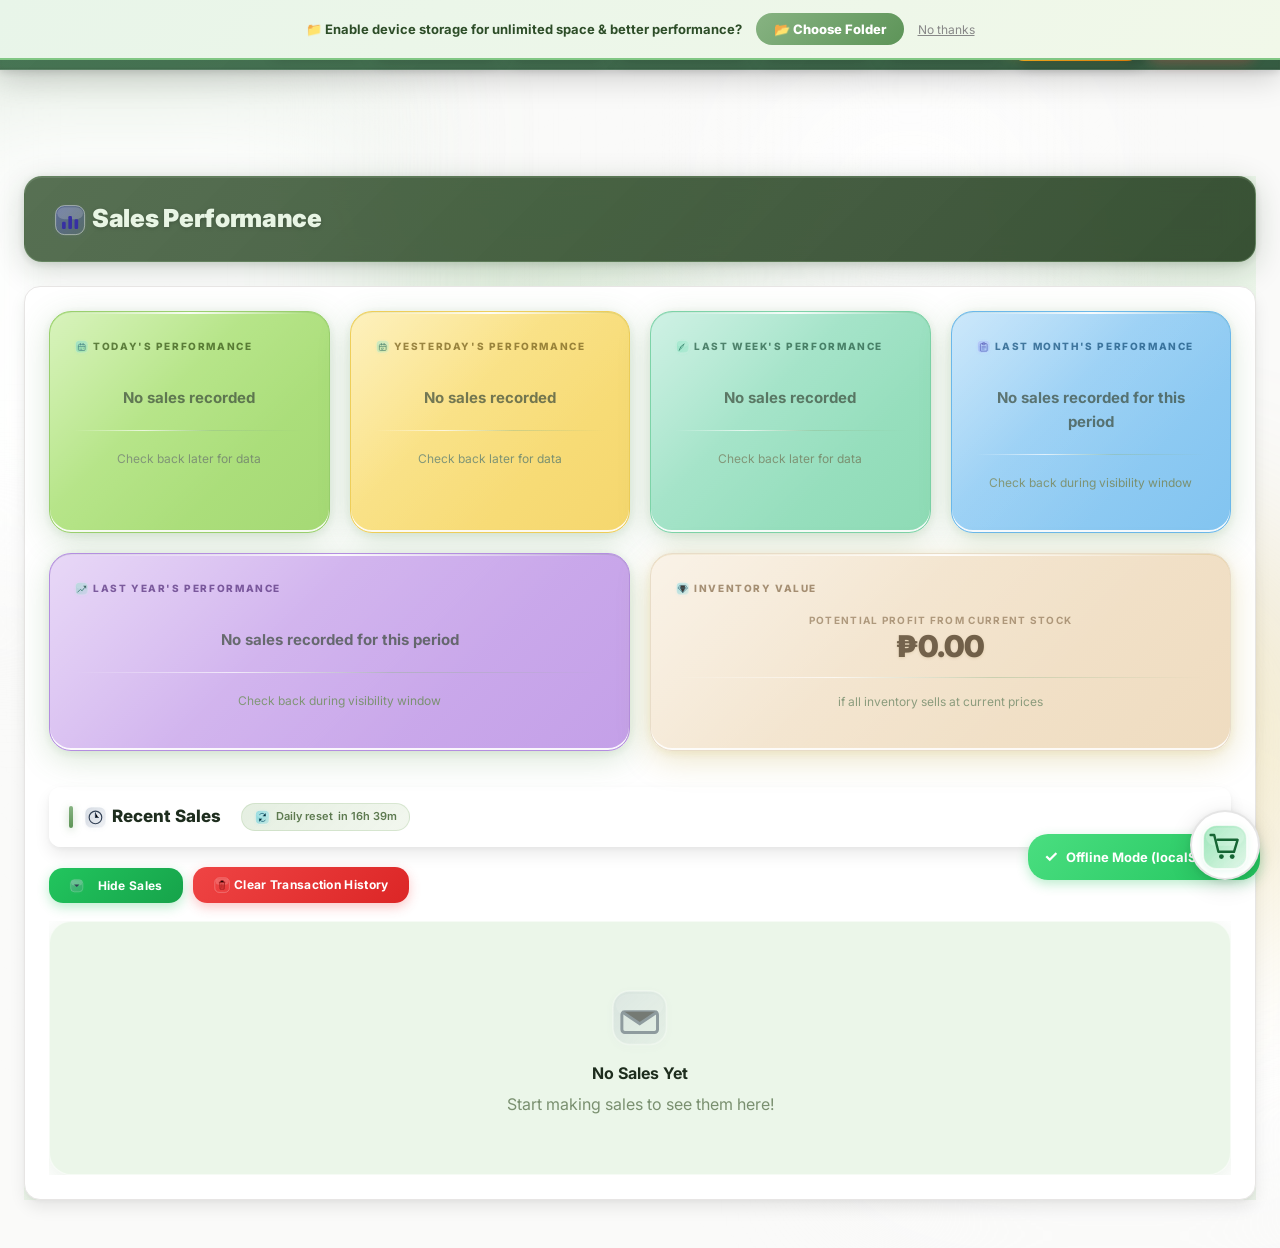
==== commit 57375be2: "Update device-storage" ====
--- a/index.html
+++ b/index.html
@@ -60,9 +60,6 @@
 
         body { -webkit-font-smoothing: antialiased; -moz-osx-font-smoothing: grayscale; }
 
-        /* ══════════════════════════════════════════
-           HAMBURGER
-        ══════════════════════════════════════════ */
         .hamburger-btn {
             display: none;
             width: 56px; height: 56px;
@@ -80,15 +77,9 @@
         body.dark-mode .hamburger-btn { background: rgba(168,201,156,0.18); border-color: rgba(168,201,156,0.4); color: #d4f0cc; }
         @media (max-width: 900px) { .hamburger-btn { display: flex !important; } }
 
-        /* ══════════════════════════════════════════
-           SIDEBAR OVERLAY
-        ══════════════════════════════════════════ */
         .sidebar-overlay { display: none; position: fixed; inset: 0; background: rgba(0,0,0,0.5); z-index: 10002; }
         .sidebar-overlay.active { display: block; }
 
-        /* ══════════════════════════════════════════
-           MOBILE SIDEBAR DRAWER
-        ══════════════════════════════════════════ */
         .mobile-sidebar {
             position: fixed; top: 0; right: 0;
             height: 100dvh; width: 83vw; max-width: 310px;
@@ -152,54 +143,29 @@
         .sidebar-logout-btn:active { transform: scale(0.97); }
         body.dark-mode .sidebar-logout-btn { background: linear-gradient(135deg,#dc2626,#ef4444) !important; color: white !important; box-shadow: 0 4px 18px rgba(220,38,38,0.45); }
 
-        /* OFFLINE MODE BADGE */
         .offline-badge {
-            position: fixed;
-            bottom: 20px;
-            right: 20px;
-            z-index: 5000;
+            position: fixed; bottom: 20px; right: 20px; z-index: 5000;
             background: linear-gradient(135deg, #4ade80 0%, #22c55e 100%);
-            color: white;
-            padding: 10px 16px;
-            border-radius: 20px;
-            font-size: 13px;
-            font-weight: 700;
+            color: white; padding: 10px 16px; border-radius: 20px;
+            font-size: 13px; font-weight: 700;
             box-shadow: 0 4px 12px rgba(34, 197, 94, 0.3);
-            display: flex;
-            align-items: center;
-            gap: 8px;
-        }
-        .offline-badge::before {
-            content: '✓';
-            font-size: 16px;
-        }
+            display: flex; align-items: center; gap: 8px;
+        }
+        .offline-badge::before { content: '✓'; font-size: 16px; }
     </style>
     <style>
-        /* Install Banner */
         #installBanner {
             display: none;
             background: linear-gradient(135deg, #16a34a, #15803d);
-            color: white;
-            padding: 12px 20px;
-            text-align: center;
-            position: sticky;
-            top: 0;
-            z-index: 10005;
+            color: white; padding: 12px 20px; text-align: center;
+            position: sticky; top: 0; z-index: 10005;
             box-shadow: 0 4px 12px rgba(0,0,0,0.1);
-            align-items: center;
-            justify-content: center;
-            gap: 15px;
-            font-weight: 600;
+            align-items: center; justify-content: center; gap: 15px; font-weight: 600;
         }
         #installBanner button {
-            background: white;
-            color: #15803d;
-            border: none;
-            padding: 6px 16px;
-            border-radius: 20px;
-            font-weight: 800;
-            cursor: pointer;
-            font-size: 13px;
+            background: white; color: #15803d; border: none;
+            padding: 6px 16px; border-radius: 20px;
+            font-weight: 800; cursor: pointer; font-size: 13px;
         }
     </style>
 </head>
@@ -218,7 +184,7 @@
          DEVICE STORAGE PROMPT BANNER
     ═══════════════════════════════ -->
     <div id="storagePromptBanner" style="display:none; background:linear-gradient(135deg,#e8f5e9,#f1f8e9); border-bottom:2px solid #81c784; padding:13px 20px; text-align:center; position:sticky; top:0; z-index:10004; align-items:center; justify-content:center; gap:14px; flex-wrap:wrap;">
-        <span style="font-size:13px; font-weight:700; color:#2d4d28;">📁 Enable device storage for unlimited space & better performance?</span>
+        <span id="storagePromptText" style="font-size:13px; font-weight:700; color:#2d4d28;">📁 Enable device storage for unlimited space & better performance?</span>
         <button id="enableDeviceStorageBtn" style="background:linear-gradient(135deg,#87B382,#5d9458); color:white; border:none; padding:8px 18px; border-radius:20px; font-weight:800; cursor:pointer; font-size:13px; white-space:nowrap;">📂 Choose Folder</button>
         <button id="dismissStoragePrompt" style="background:none; border:none; color:#888; font-size:12px; cursor:pointer; text-decoration:underline; white-space:nowrap;">No thanks</button>
     </div>
@@ -240,8 +206,6 @@
             </span>
             <span class="brand-text">Joram's</span>
         </div>
-
-        <!-- Desktop nav links -->
         <div class="nav-links" id="navLinks">
             <button id="btnProfit" class="active">SALES</button>
             <button id="btnCalendar">CALENDAR</button>
@@ -251,8 +215,6 @@
             <button id="btnSettings">SETTINGS</button>
             <a href="#"><button class="btn-logout">LOGOUT</button></a>
         </div>
-
-        <!-- Hamburger — always on the right on mobile -->
         <button class="hamburger-btn" id="hamburgerBtn" aria-label="Open menu">&#9776;</button>
     </nav>
 
@@ -334,53 +296,30 @@
          CART PANEL
     ═══════════════════════════════ -->
     <aside id="searchPanel" class="search-panel">
-
         <div class="search-panel-header">
             <h2>🛒 Shopping Cart</h2>
             <button class="btn-close-panel" onclick="toggleCartPanel()">✕</button>
         </div>
-
         <div id="cartSearchWrapper" style="padding: 18px 18px 0 18px;">
             <div class="cart-search-bar neo-search-bar" id="cartSearchBar"
                 style="display: flex; align-items: center; background: rgba(240,253,244,0.65); border-radius: 16px; box-shadow: 0 1px 4px rgba(0,0,0,0.06), inset 0 1px 2px rgba(0,0,0,0.04); padding: 7px 14px; gap: 10px; border: 1.5px solid rgba(34,197,94,0.18); transition: background 0.25s, box-shadow 0.25s, border-color 0.25s; backdrop-filter: blur(8px); -webkit-backdrop-filter: blur(8px);">
                 <span class="cart-search-icon" style="font-size: 1.25rem; color: #66bb6a;">🔍</span>
-                <input
-                    type="text"
-                    id="generalSearch"
-                    class="cart-search-input neo-search-input"
+                <input type="text" id="generalSearch" class="cart-search-input neo-search-input"
                     placeholder="Search products..."
-                    autocomplete="off"
-                    autocorrect="off"
-                    autocapitalize="off"
-                    spellcheck="false"
-                    style="flex: 1; border: none; outline: none; background: transparent; font-size: 1.08rem; color: #2d4d28; font-weight: 600; padding: 7px 0; box-shadow: none; border-radius: 12px; transition: color 0.2s, background 0.2s;"
-                />
+                    autocomplete="off" autocorrect="off" autocapitalize="off" spellcheck="false"
+                    style="flex: 1; border: none; outline: none; background: transparent; font-size: 1.08rem; color: #2d4d28; font-weight: 600; padding: 7px 0; box-shadow: none; border-radius: 12px; transition: color 0.2s, background 0.2s;" />
                 <button class="clear-search-btn" id="clearSearchBtn" aria-label="Clear search" style="background: none; border: none; color: #b0b0b0; font-size: 1.2rem; cursor: pointer; border-radius: 50%; width: 28px; height: 28px; display: none; align-items: center; justify-content: center; transition: background 0.15s;">✕</button>
             </div>
         </div>
         <style id="cartSearchDarkModeStyles">
-        #cartSearchBar:focus-within {
-            border-color: rgba(34,197,94,0.45) !important;
-            box-shadow: 0 0 0 3px rgba(34,197,94,0.10), 0 1px 4px rgba(0,0,0,0.08) !important;
-        }
-        body.dark-mode #cartSearchBar {
-            background: rgba(30,40,34,0.85) !important;
-            border: 1.5px solid rgba(74,222,128,0.15) !important;
-            box-shadow: 0 1px 6px rgba(0,0,0,0.35), inset 0 1px 0 rgba(255,255,255,0.03) !important;
-            backdrop-filter: blur(10px) !important;
-            -webkit-backdrop-filter: blur(10px) !important;
-        }
-        body.dark-mode #cartSearchBar:focus-within {
-            border-color: rgba(74,222,128,0.35) !important;
-            box-shadow: 0 0 0 3px rgba(74,222,128,0.08), 0 1px 6px rgba(0,0,0,0.4) !important;
-        }
+        #cartSearchBar:focus-within { border-color: rgba(34,197,94,0.45) !important; box-shadow: 0 0 0 3px rgba(34,197,94,0.10), 0 1px 4px rgba(0,0,0,0.08) !important; }
+        body.dark-mode #cartSearchBar { background: rgba(30,40,34,0.85) !important; border: 1.5px solid rgba(74,222,128,0.15) !important; box-shadow: 0 1px 6px rgba(0,0,0,0.35), inset 0 1px 0 rgba(255,255,255,0.03) !important; backdrop-filter: blur(10px) !important; -webkit-backdrop-filter: blur(10px) !important; }
+        body.dark-mode #cartSearchBar:focus-within { border-color: rgba(74,222,128,0.35) !important; box-shadow: 0 0 0 3px rgba(74,222,128,0.08), 0 1px 6px rgba(0,0,0,0.4) !important; }
         body.dark-mode #cartSearchBar .cart-search-icon { color: #81c784 !important; }
         body.dark-mode #cartSearchBar input.cart-search-input { background: transparent !important; color: #e0ffe0 !important; }
         body.dark-mode #cartSearchBar .clear-search-btn { color: #9ca3af !important; }
         </style>
-
         <div id="searchResults" class="search-results"></div>
-
         <div class="cart-section">
             <div id="cartItems" class="cart-items">
                 <p class="empty-cart">🛒 Cart is empty<br><small>Search and click products to add</small></p>
@@ -494,9 +433,7 @@
         var input    = document.getElementById('generalSearch');
         var clearBtn = document.getElementById('clearSearchBtn');
         if (!input || !clearBtn) return;
-
         var _fallbackTimer = null;
-
         input.addEventListener('input', function() {
             var hasText = input.value.trim().length > 0;
             clearBtn.style.display = hasText ? 'flex' : 'none';
@@ -511,7 +448,6 @@
                 if (typeof handleSearch === 'function') handleSearch();
             }, 150);
         });
-
         clearBtn.addEventListener('click', function() {
             if (typeof clearSearch === 'function') { clearSearch(); }
             else { input.value = ''; input.focus(); }
@@ -523,20 +459,17 @@
 
     (function() {
         var allowedBodyStyleIds = { cartSearchDarkModeStyles: true };
-
         function shouldNeutralizeStyle(styleEl) {
             if (!styleEl || styleEl.tagName !== 'STYLE') return false;
             if (styleEl.parentElement !== document.body) return false;
             if (styleEl.id && allowedBodyStyleIds[styleEl.id]) return false;
             return true;
         }
-
         function neutralizeStyle(styleEl) {
             if (!shouldNeutralizeStyle(styleEl)) return;
             styleEl.disabled = true;
             if (styleEl.parentNode) styleEl.parentNode.removeChild(styleEl);
         }
-
         var observer = new MutationObserver(function(mutations) {
             mutations.forEach(function(m) {
                 m.addedNodes.forEach(function(node) {
@@ -598,34 +531,92 @@
     ═══════════════════════════════ -->
     <script>
     (function () {
+        var banner     = document.getElementById('storagePromptBanner');
+        var textEl     = document.getElementById('storagePromptText');
+        var enableBtn  = document.getElementById('enableDeviceStorageBtn');
+        var dismissBtn = document.getElementById('dismissStoragePrompt');
+
         async function initStoragePrompt() {
             if (!window.DB || !window.DB.isSupported) return;
-            if (window.DB.dirHandle) { updateBadge(window.DB.dirHandle.name); return; }
-            if (localStorage.getItem('storagePromptDismissed')) return;
-
-            var banner = document.getElementById('storagePromptBanner');
+
+            // Already connected this session — just update badge silently
+            if (window.DB.dirHandle) {
+                updateBadge(window.DB.dirHandle.name);
+                return;
+            }
+
+            var hasConnectedBefore = localStorage.getItem('deviceStorageConnected');
+            var dismissed = localStorage.getItem('storagePromptDismissed');
+
+            if (hasConnectedBefore) {
+                // Folder was chosen before — show one-tap Reconnect, no folder picker
+                showReconnectBanner();
+            } else if (!dismissed) {
+                // First time — show Choose Folder
+                showChooseBanner();
+            }
+        }
+
+        function showReconnectBanner() {
+            textEl.textContent = '📁 Tap to reconnect your storage folder';
+            enableBtn.textContent = '🔗 Reconnect';
+            enableBtn.style.background = 'linear-gradient(135deg,#3B82F6,#2563EB)';
+            dismissBtn.textContent = 'Use local storage for now';
             banner.style.display = 'flex';
 
-            document.getElementById('enableDeviceStorageBtn').addEventListener('click', async function () {
-                var btn = this;
-                btn.textContent = '⏳ Waiting...';
-                btn.disabled = true;
+            enableBtn.onclick = async function () {
+                enableBtn.textContent = '⏳ Reconnecting...';
+                enableBtn.disabled = true;
                 banner.style.display = 'none';
 
-                var granted = await window.DB.requestDirectoryAccess();
-                if (granted) {
+                var reconnected = await window.DB.reconnectDirectory();
+                if (reconnected) {
                     updateBadge(window.DB.dirHandle.name);
+                    if (typeof window.renderSettings === 'function') window.renderSettings();
                 } else {
+                    // Reconnect failed — fall back to full folder picker
+                    textEl.textContent = '📁 Could not reconnect. Choose your folder again?';
+                    enableBtn.textContent = '📂 Choose Folder Again';
+                    enableBtn.style.background = 'linear-gradient(135deg,#87B382,#5d9458)';
+                    enableBtn.disabled = false;
                     banner.style.display = 'flex';
-                    btn.textContent = '📂 Choose Folder';
-                    btn.disabled = false;
+                    enableBtn.onclick = chooseNewFolder;
                 }
-            });
-
-            document.getElementById('dismissStoragePrompt').addEventListener('click', function () {
+            };
+
+            // "Use local storage for now" — dismiss until next session (no permanent flag)
+            dismissBtn.onclick = function () {
+                banner.style.display = 'none';
+            };
+        }
+
+        function showChooseBanner() {
+            textEl.textContent = '📁 Enable device storage for unlimited space & better performance?';
+            enableBtn.textContent = '📂 Choose Folder';
+            enableBtn.style.background = 'linear-gradient(135deg,#87B382,#5d9458)';
+            dismissBtn.textContent = 'No thanks';
+            banner.style.display = 'flex';
+            enableBtn.onclick = chooseNewFolder;
+            dismissBtn.onclick = function () {
                 banner.style.display = 'none';
                 localStorage.setItem('storagePromptDismissed', 'true');
-            });
+            };
+        }
+
+        async function chooseNewFolder() {
+            enableBtn.textContent = '⏳ Waiting...';
+            enableBtn.disabled = true;
+            banner.style.display = 'none';
+
+            var granted = await window.DB.requestDirectoryAccess();
+            if (granted) {
+                updateBadge(window.DB.dirHandle.name);
+                if (typeof window.renderSettings === 'function') window.renderSettings();
+            } else {
+                banner.style.display = 'flex';
+                enableBtn.textContent = '📂 Choose Folder';
+                enableBtn.disabled = false;
+            }
         }
 
         function updateBadge(folderName) {
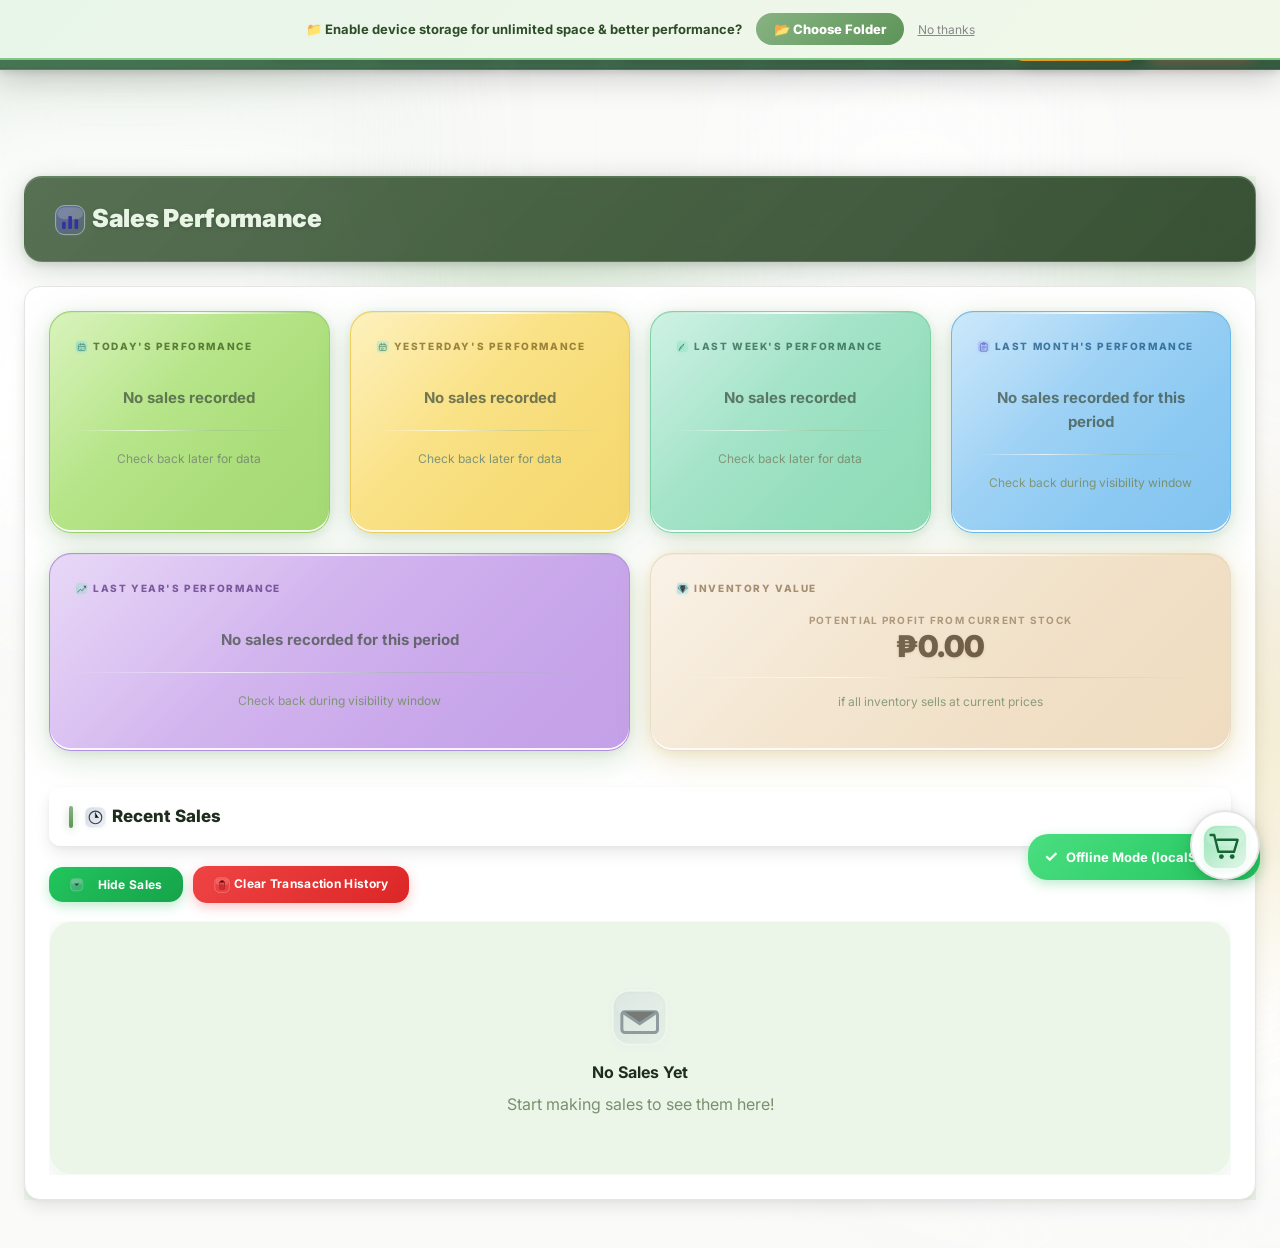
==== commit 2697b07e: "Update files" ====
--- a/index.html
+++ b/index.html
@@ -519,7 +519,7 @@
 
     if ('serviceWorker' in navigator) {
         window.addEventListener('load', () => {
-            navigator.serviceWorker.register('./sw.js')
+navigator.serviceWorker.register('./service-worker.js')
                 .then(reg => console.log('✅ Service Worker registered!', reg))
                 .catch(err => console.log('❌ Service Worker registration failed:', err));
         });
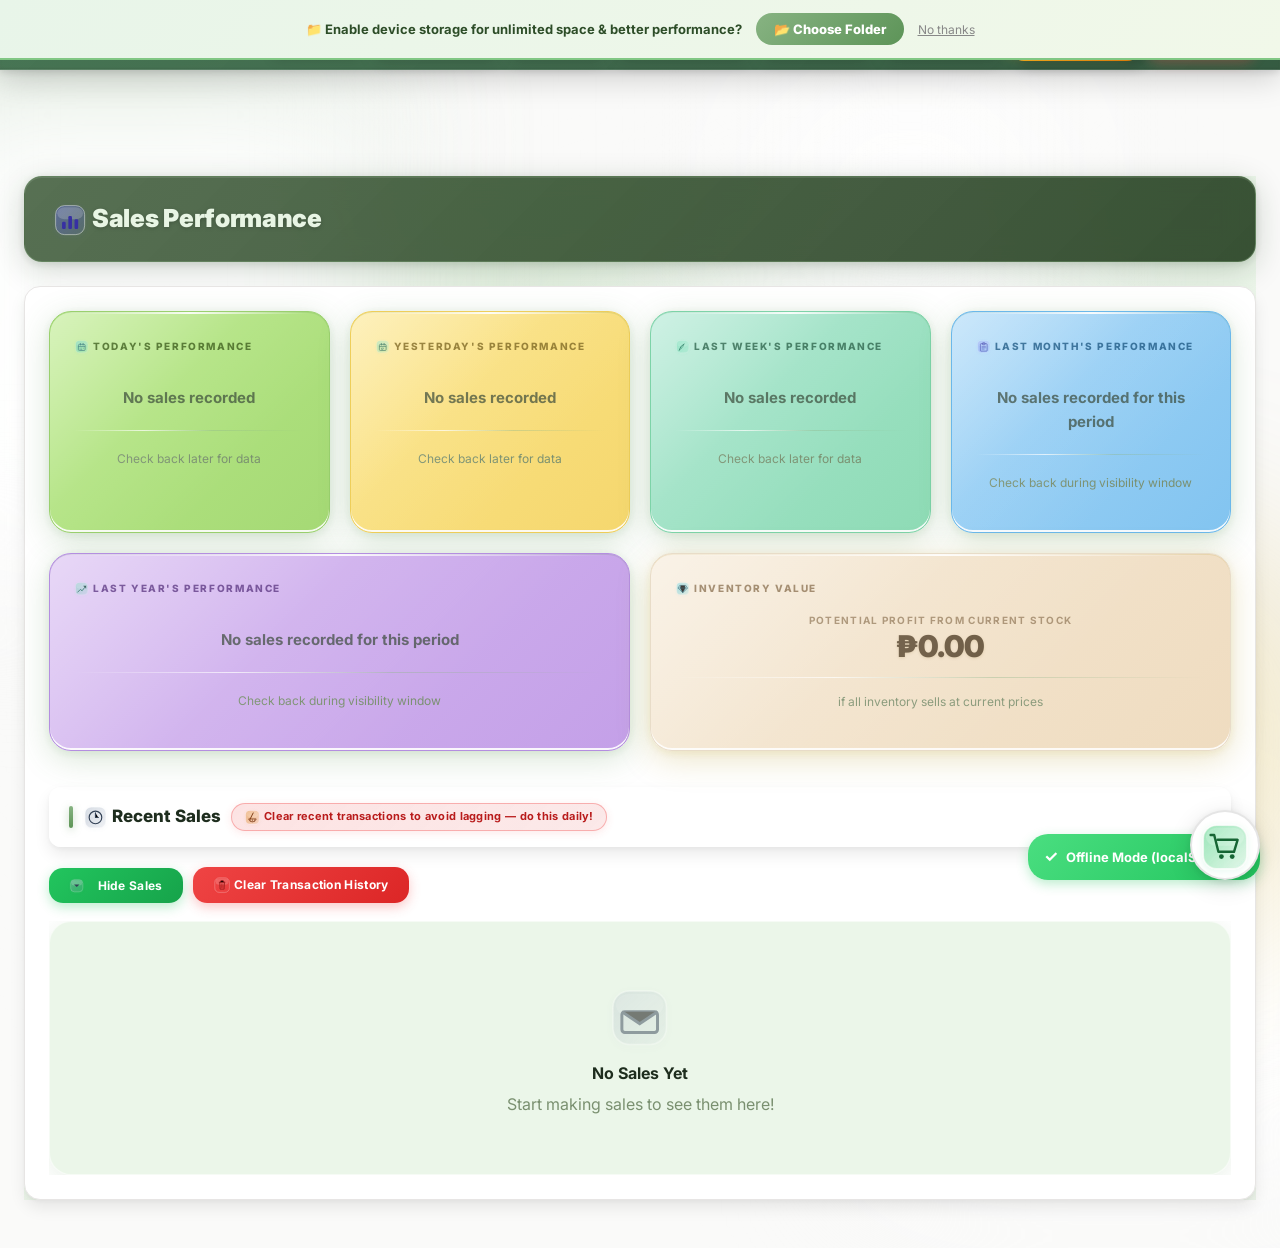
==== commit 1c3c42a8: "Update Files" ====
--- a/index.html
+++ b/index.html
@@ -517,9 +517,9 @@
 
     closeBanner.onclick = () => { installBanner.style.display = 'none'; };
 
-    if ('serviceWorker' in navigator) {
+if ('serviceWorker' in navigator) {
         window.addEventListener('load', () => {
-navigator.serviceWorker.register('./service-worker.js')
+            navigator.serviceWorker.register('./service-worker.js')
                 .then(reg => console.log('✅ Service Worker registered!', reg))
                 .catch(err => console.log('❌ Service Worker registration failed:', err));
         });
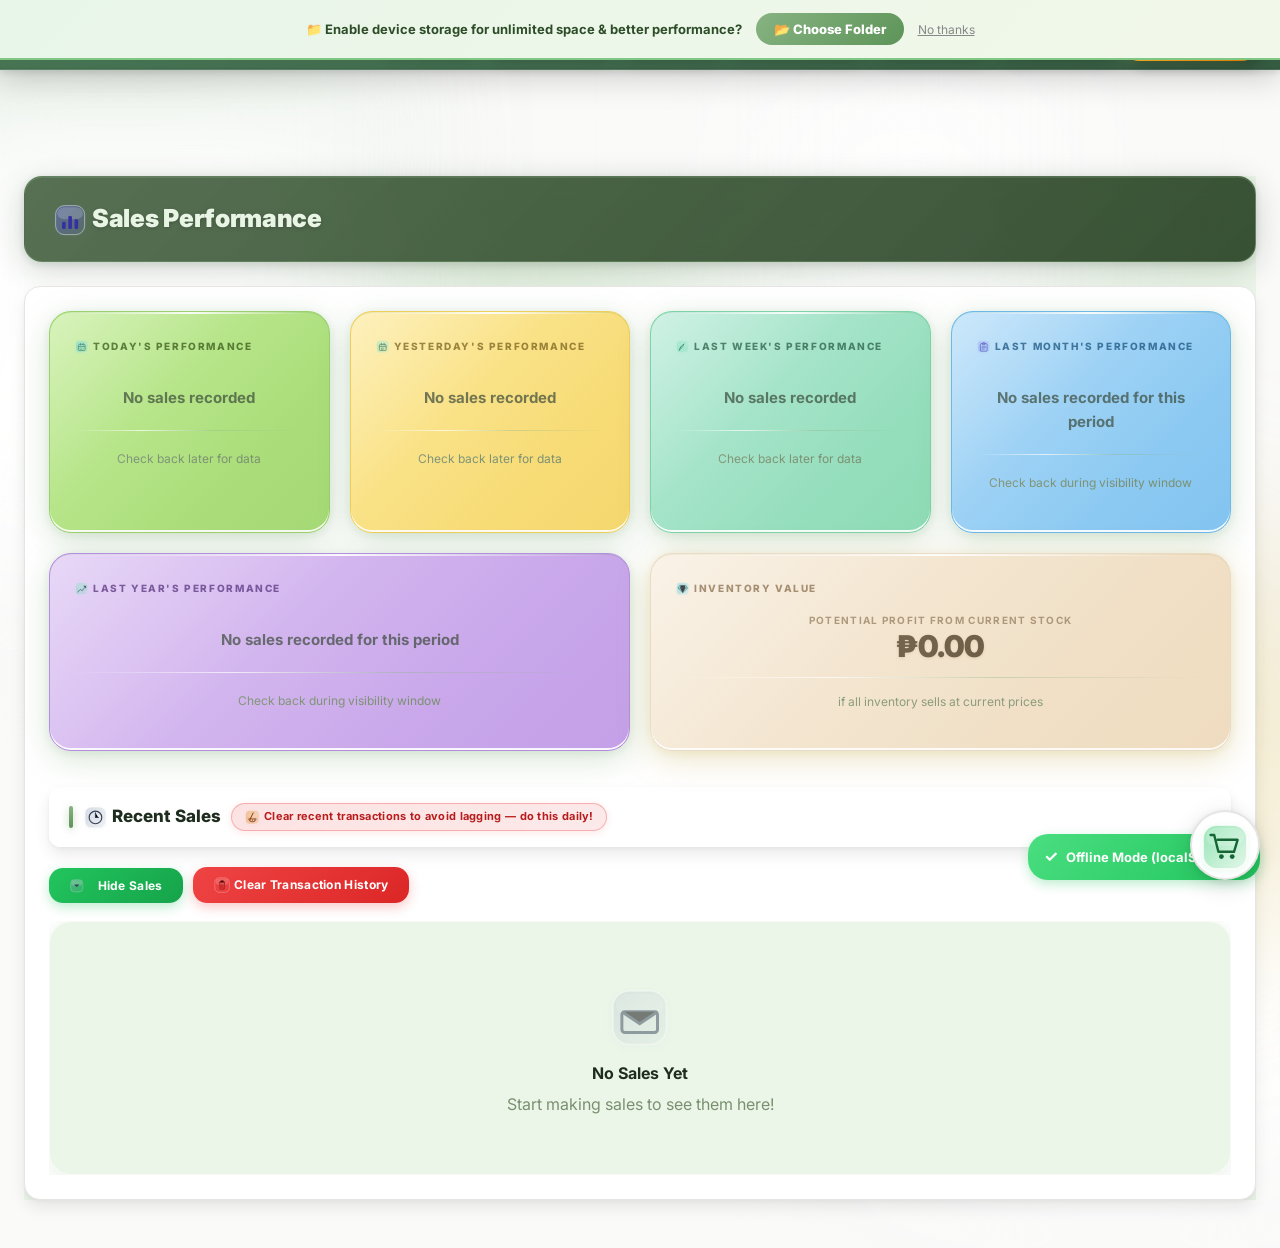
==== commit bb5d147d: "update files" ====
--- a/index.html
+++ b/index.html
@@ -213,7 +213,6 @@
             <button id="btnInventory">INVENTORY</button>
             <button id="btnDebt">DEBTORS</button>
             <button id="btnSettings">SETTINGS</button>
-            <a href="#"><button class="btn-logout">LOGOUT</button></a>
         </div>
         <button class="hamburger-btn" id="hamburgerBtn" aria-label="Open menu">&#9776;</button>
     </nav>
@@ -248,10 +247,7 @@
                 <span class="nav-icon">🔔</span> Alerts
                 <span class="sidebar-alert-badge" id="sidebarAlertBadge" style="display:none;">0</span>
             </button>
-            <div class="sidebar-divider"></div>
-            <a href="#" class="sidebar-logout-link">
-                <button class="sidebar-logout-btn"><span class="nav-icon">🚪</span> Logout</button>
-            </a>
+
         </nav>
     </div>
 
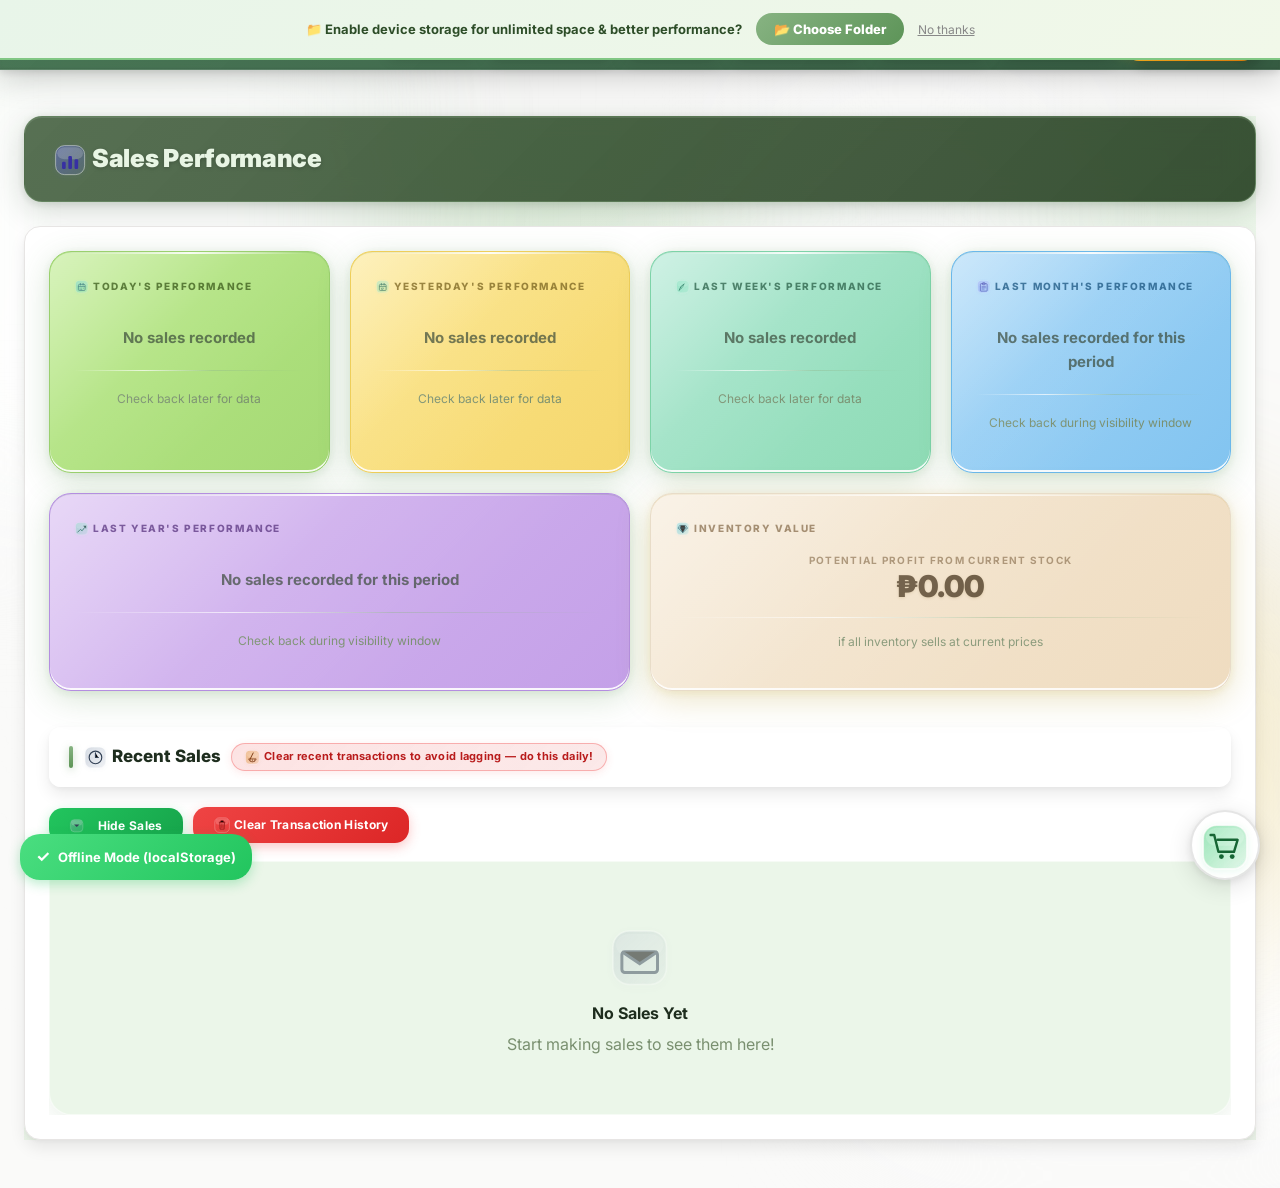
==== commit 8bf382e8: "Push edited files" ====
--- a/index.html
+++ b/index.html
@@ -129,22 +129,8 @@
         .sidebar-divider { height: 1px; background: rgba(0,0,0,0.08); margin: 8px 2px; flex-shrink: 0; }
         body.dark-mode .sidebar-divider { background: rgba(255,255,255,0.08); }
 
-        .sidebar-logout-link { display: block; text-decoration: none; }
-        .sidebar-logout-btn {
-            display: flex; align-items: center; gap: 12px;
-            width: 100%; text-align: left; font-size: 1rem; font-weight: 700;
-            padding: 15px 14px; border-radius: 13px; border: none;
-            background: linear-gradient(135deg, #ef4444, #c41a1a) !important;
-            color: white !important; cursor: pointer;
-            box-shadow: 0 4px 14px rgba(220,38,38,0.35);
-            touch-action: manipulation; -webkit-tap-highlight-color: transparent;
-            transition: transform 0.12s;
-        }
-        .sidebar-logout-btn:active { transform: scale(0.97); }
-        body.dark-mode .sidebar-logout-btn { background: linear-gradient(135deg,#dc2626,#ef4444) !important; color: white !important; box-shadow: 0 4px 18px rgba(220,38,38,0.45); }
-
         .offline-badge {
-            position: fixed; bottom: 20px; right: 20px; z-index: 5000;
+            position: fixed; bottom: 20px; left: 20px; z-index: 5000;
             background: linear-gradient(135deg, #4ade80 0%, #22c55e 100%);
             color: white; padding: 10px 16px; border-radius: 20px;
             font-size: 13px; font-weight: 700;
@@ -178,15 +164,6 @@
         <span>📲 Experience Joram's as a native app!</span>
         <button id="btnInstallApp">Download App</button>
         <span id="closeInstallBanner" style="cursor:pointer; padding: 0 5px; opacity: 0.8;">✕</span>
-    </div>
-
-    <!-- ═══════════════════════════════
-         DEVICE STORAGE PROMPT BANNER
-    ═══════════════════════════════ -->
-    <div id="storagePromptBanner" style="display:none; background:linear-gradient(135deg,#e8f5e9,#f1f8e9); border-bottom:2px solid #81c784; padding:13px 20px; text-align:center; position:sticky; top:0; z-index:10004; align-items:center; justify-content:center; gap:14px; flex-wrap:wrap;">
-        <span id="storagePromptText" style="font-size:13px; font-weight:700; color:#2d4d28;">📁 Enable device storage for unlimited space & better performance?</span>
-        <button id="enableDeviceStorageBtn" style="background:linear-gradient(135deg,#87B382,#5d9458); color:white; border:none; padding:8px 18px; border-radius:20px; font-weight:800; cursor:pointer; font-size:13px; white-space:nowrap;">📂 Choose Folder</button>
-        <button id="dismissStoragePrompt" style="background:none; border:none; color:#888; font-size:12px; cursor:pointer; text-decoration:underline; white-space:nowrap;">No thanks</button>
     </div>
 
     <!-- ═══════════════════════════════
@@ -247,7 +224,6 @@
                 <span class="nav-icon">🔔</span> Alerts
                 <span class="sidebar-alert-badge" id="sidebarAlertBadge" style="display:none;">0</span>
             </button>
-
         </nav>
     </div>
 
@@ -329,8 +305,8 @@
         </div>
     </aside>
 
-    <!-- OFFLINE MODE INDICATOR -->
-    <div class="offline-badge">Offline Mode (localStorage)</div>
+    <!-- STORAGE / OFFLINE INDICATOR -->
+    <div class="offline-badge" id="storageBadge">Offline Mode (localStorage)</div>
 
     <!-- ═══════════════════════════════
          JS FILES
@@ -502,10 +478,7 @@
         deferredPrompt.prompt();
         deferredPrompt.userChoice.then((choiceResult) => {
             if (choiceResult.outcome === 'accepted') {
-                console.log('User accepted the A2HS prompt');
                 installBanner.style.display = 'none';
-            } else {
-                console.log('User dismissed the A2HS prompt');
             }
             deferredPrompt = null;
         });
@@ -513,7 +486,7 @@
 
     closeBanner.onclick = () => { installBanner.style.display = 'none'; };
 
-if ('serviceWorker' in navigator) {
+    if ('serviceWorker' in navigator) {
         window.addEventListener('load', () => {
             navigator.serviceWorker.register('./service-worker.js')
                 .then(reg => console.log('✅ Service Worker registered!', reg))
@@ -523,110 +496,78 @@
     </script>
 
     <!-- ═══════════════════════════════
-         DEVICE STORAGE PROMPT LOGIC
+         STORAGE BADGE INIT
+         No banner — silent reconnect is
+         handled inside device-storage.js
+         on the first user gesture.
     ═══════════════════════════════ -->
     <script>
-    (function () {
-        var banner     = document.getElementById('storagePromptBanner');
-        var textEl     = document.getElementById('storagePromptText');
-        var enableBtn  = document.getElementById('enableDeviceStorageBtn');
-        var dismissBtn = document.getElementById('dismissStoragePrompt');
-
-        async function initStoragePrompt() {
-            if (!window.DB || !window.DB.isSupported) return;
-
-            // Already connected this session — just update badge silently
-            if (window.DB.dirHandle) {
-                updateBadge(window.DB.dirHandle.name);
-                return;
+    document.addEventListener('DOMContentLoaded', function () {
+        // If already connected (permission was pre-granted), update badge immediately
+        setTimeout(function () {
+            if (window.DB && window.DB.dirHandle) {
+                var badge = document.getElementById('storageBadge');
+                if (badge) {
+                    badge.textContent = '✓ Device Storage: ' + window.DB.dirHandle.name;
+                    badge.style.background = 'linear-gradient(135deg,#15803d,#166534)';
+                }
             }
-
-            var hasConnectedBefore = localStorage.getItem('deviceStorageConnected');
-            var dismissed = localStorage.getItem('storagePromptDismissed');
-
-            if (hasConnectedBefore) {
-                // Folder was chosen before — show one-tap Reconnect, no folder picker
-                showReconnectBanner();
-            } else if (!dismissed) {
-                // First time — show Choose Folder
-                showChooseBanner();
+            // For first-time users who have never set up a folder,
+            // show a one-time choose-folder prompt after 2 seconds
+            else if (window.DB && window.DB.isSupported &&
+                     !localStorage.getItem('deviceStorageConnected') &&
+                     !localStorage.getItem('storagePromptDismissed')) {
+                showFirstTimeStoragePrompt();
             }
-        }
-
-        function showReconnectBanner() {
-            textEl.textContent = '📁 Tap to reconnect your storage folder';
-            enableBtn.textContent = '🔗 Reconnect';
-            enableBtn.style.background = 'linear-gradient(135deg,#3B82F6,#2563EB)';
-            dismissBtn.textContent = 'Use local storage for now';
-            banner.style.display = 'flex';
-
-            enableBtn.onclick = async function () {
-                enableBtn.textContent = '⏳ Reconnecting...';
-                enableBtn.disabled = true;
-                banner.style.display = 'none';
-
-                var reconnected = await window.DB.reconnectDirectory();
-                if (reconnected) {
-                    updateBadge(window.DB.dirHandle.name);
-                    if (typeof window.renderSettings === 'function') window.renderSettings();
-                } else {
-                    // Reconnect failed — fall back to full folder picker
-                    textEl.textContent = '📁 Could not reconnect. Choose your folder again?';
-                    enableBtn.textContent = '📂 Choose Folder Again';
-                    enableBtn.style.background = 'linear-gradient(135deg,#87B382,#5d9458)';
-                    enableBtn.disabled = false;
-                    banner.style.display = 'flex';
-                    enableBtn.onclick = chooseNewFolder;
-                }
-            };
-
-            // "Use local storage for now" — dismiss until next session (no permanent flag)
-            dismissBtn.onclick = function () {
-                banner.style.display = 'none';
-            };
-        }
-
-        function showChooseBanner() {
-            textEl.textContent = '📁 Enable device storage for unlimited space & better performance?';
-            enableBtn.textContent = '📂 Choose Folder';
-            enableBtn.style.background = 'linear-gradient(135deg,#87B382,#5d9458)';
-            dismissBtn.textContent = 'No thanks';
-            banner.style.display = 'flex';
-            enableBtn.onclick = chooseNewFolder;
-            dismissBtn.onclick = function () {
-                banner.style.display = 'none';
-                localStorage.setItem('storagePromptDismissed', 'true');
-            };
-        }
-
-        async function chooseNewFolder() {
-            enableBtn.textContent = '⏳ Waiting...';
-            enableBtn.disabled = true;
-            banner.style.display = 'none';
-
+        }, 1500);
+    });
+
+    function showFirstTimeStoragePrompt() {
+        // Only shown once — after dismiss it never appears again
+        var prompt = document.createElement('div');
+        prompt.id  = 'firstTimeStoragePrompt';
+        prompt.style.cssText = [
+            'position:fixed;top:0;left:0;right:0;z-index:10004',
+            'background:linear-gradient(135deg,#e8f5e9,#f1f8e9)',
+            'border-bottom:2px solid #81c784',
+            'padding:13px 20px',
+            'display:flex;align-items:center;justify-content:center',
+            'gap:14px;flex-wrap:wrap'
+        ].join(';');
+        prompt.innerHTML = `
+            <span style="font-size:13px;font-weight:700;color:#2d4d28;">
+                📁 Enable device storage for unlimited space &amp; better performance?
+            </span>
+            <button id="btnChooseFolder"
+                style="background:linear-gradient(135deg,#87B382,#5d9458);color:white;border:none;
+                       padding:8px 18px;border-radius:20px;font-weight:800;cursor:pointer;font-size:13px;">
+                📂 Choose Folder
+            </button>
+            <button id="btnDismissStorage"
+                style="background:none;border:none;color:#888;font-size:12px;cursor:pointer;text-decoration:underline;">
+                No thanks
+            </button>
+        `;
+        document.body.appendChild(prompt);
+
+        document.getElementById('btnChooseFolder').addEventListener('click', async function () {
+            prompt.remove();
             var granted = await window.DB.requestDirectoryAccess();
             if (granted) {
-                updateBadge(window.DB.dirHandle.name);
+                var badge = document.getElementById('storageBadge');
+                if (badge) {
+                    badge.textContent = '✓ Device Storage: ' + window.DB.dirHandle.name;
+                    badge.style.background = 'linear-gradient(135deg,#15803d,#166534)';
+                }
                 if (typeof window.renderSettings === 'function') window.renderSettings();
-            } else {
-                banner.style.display = 'flex';
-                enableBtn.textContent = '📂 Choose Folder';
-                enableBtn.disabled = false;
             }
-        }
-
-        function updateBadge(folderName) {
-            var badge = document.querySelector('.offline-badge');
-            if (badge) {
-                badge.textContent = '✓ Device Storage: ' + folderName;
-                badge.style.background = 'linear-gradient(135deg,#15803d,#166534)';
-            }
-        }
-
-        document.addEventListener('DOMContentLoaded', function () {
-            setTimeout(initStoragePrompt, 1200);
-        });
-    })();
+        });
+
+        document.getElementById('btnDismissStorage').addEventListener('click', function () {
+            prompt.remove();
+            localStorage.setItem('storagePromptDismissed', 'true');
+        });
+    }
     </script>
 
 </body>
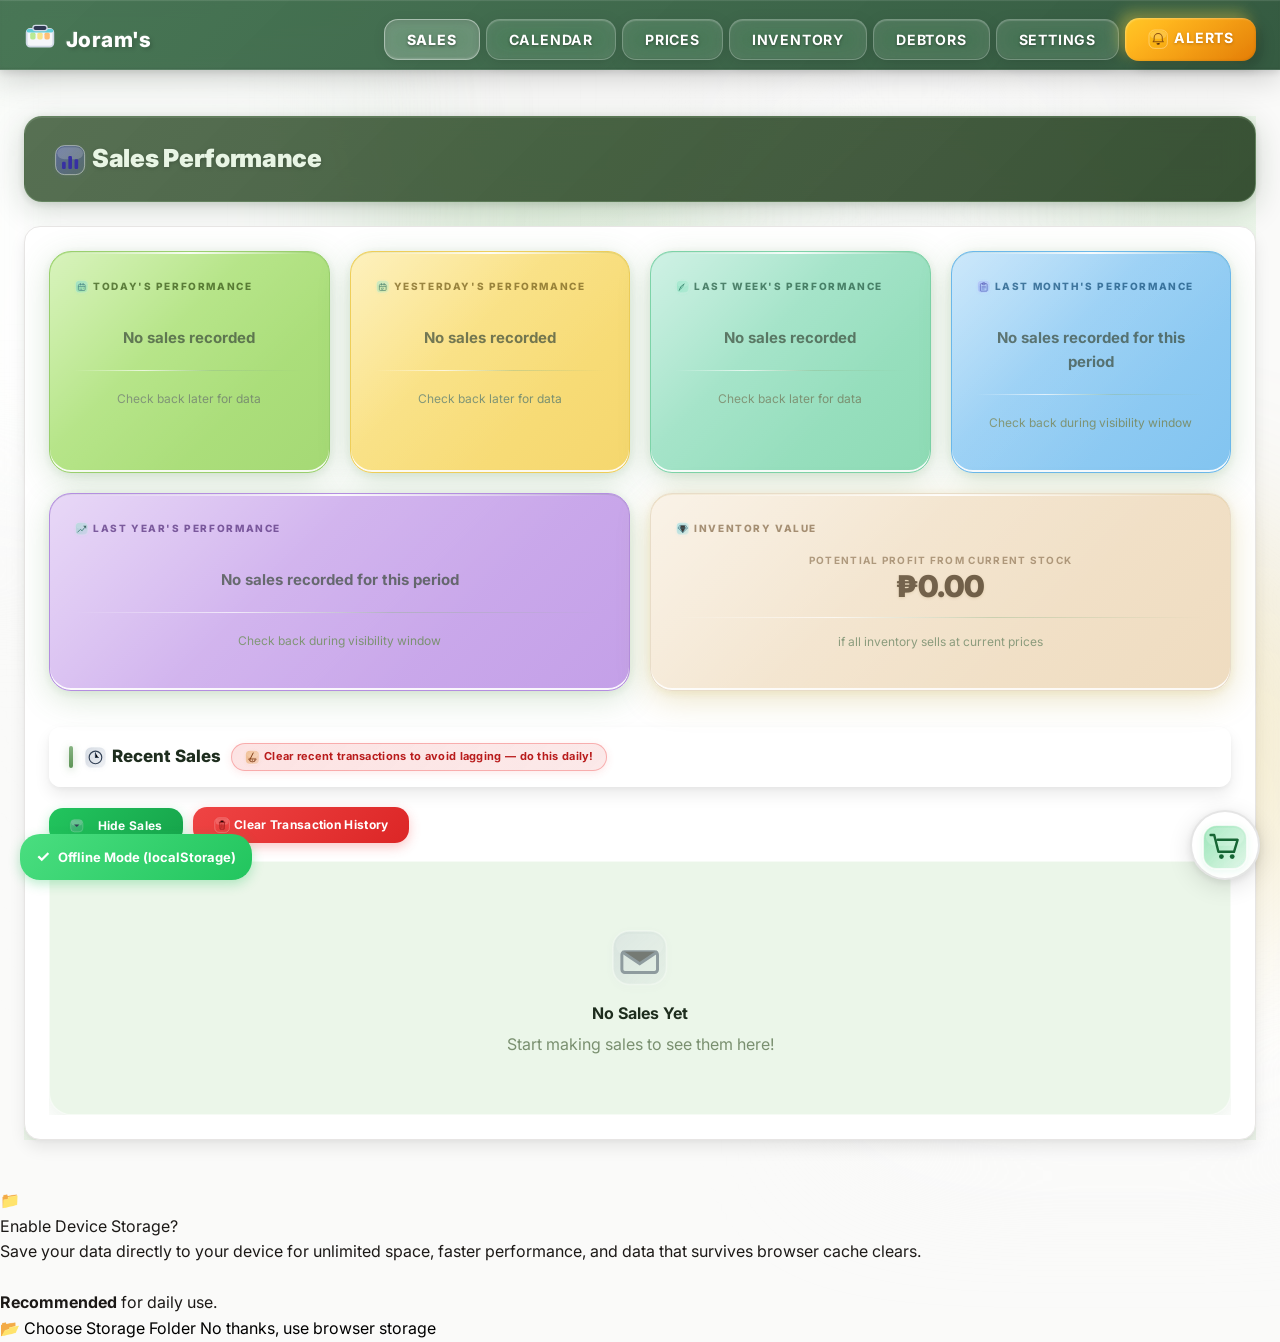
==== commit 14635e87: "edit index" ====
--- a/index.html
+++ b/index.html
@@ -496,77 +496,206 @@
     </script>
 
     <!-- ═══════════════════════════════
-         STORAGE BADGE INIT
-         No banner — silent reconnect is
-         handled inside device-storage.js
-         on the first user gesture.
-    ═══════════════════════════════ -->
+         STORAGE INIT — works on all
+         screen sizes including tablets
+    ═══════════════════════════════ -->
+    <style>
+        /* Storage modal — full screen overlay, works on all devices */
+        #storageModal {
+            position: fixed; inset: 0; z-index: 99990;
+            background: rgba(0,0,0,0.55);
+            backdrop-filter: blur(10px);
+            display: flex; align-items: center; justify-content: center;
+            padding: 20px;
+        }
+        #storageModal .sm-box {
+            background: linear-gradient(135deg, #fff 0%, #f4faf2 100%);
+            border-radius: 28px;
+            padding: 40px 32px 32px;
+            max-width: 480px; width: 100%;
+            box-shadow: 0 30px 80px rgba(0,0,0,0.25);
+            text-align: center;
+            position: relative; overflow: hidden;
+        }
+        #storageModal .sm-box::before {
+            content: '';
+            position: absolute; top: 0; left: 0; right: 0; height: 6px;
+            background: linear-gradient(90deg,#87B382,#5d9458,#87B382);
+            border-radius: 28px 28px 0 0;
+        }
+        #storageModal .sm-icon  { font-size: 56px; margin-bottom: 16px; }
+        #storageModal .sm-title { font-size: 22px; font-weight: 900; color: #2d4d28; margin: 0 0 10px; }
+        #storageModal .sm-desc  { font-size: 14px; color: #7a9070; line-height: 1.6; margin: 0 0 28px; }
+        #storageModal .sm-btn-primary {
+            display: block; width: 100%;
+            padding: 16px; margin-bottom: 12px;
+            background: linear-gradient(135deg,#87B382,#5d9458);
+            color: white; border: none; border-radius: 14px;
+            font-size: 16px; font-weight: 800; cursor: pointer;
+            box-shadow: 0 6px 20px rgba(93,148,88,0.35);
+            touch-action: manipulation;
+            -webkit-tap-highlight-color: transparent;
+        }
+        #storageModal .sm-btn-secondary {
+            background: none; border: none;
+            color: #9E9382; font-size: 13px;
+            cursor: pointer; text-decoration: underline;
+            touch-action: manipulation;
+        }
+        /* Reconnect button — shown on tablets/mobile when permission needs re-grant */
+        #storageReconnectBtn {
+            position: fixed; bottom: 80px; left: 20px; z-index: 9999;
+            background: linear-gradient(135deg,#3B82F6,#2563EB);
+            color: white; border: none; border-radius: 20px;
+            padding: 12px 20px; font-size: 14px; font-weight: 800;
+            cursor: pointer; display: none;
+            box-shadow: 0 4px 16px rgba(59,130,246,0.4);
+            touch-action: manipulation;
+            -webkit-tap-highlight-color: transparent;
+            animation: pulse-btn 2s ease-in-out infinite;
+        }
+        @keyframes pulse-btn {
+            0%,100% { box-shadow: 0 4px 16px rgba(59,130,246,0.4); }
+            50%      { box-shadow: 0 4px 28px rgba(59,130,246,0.7); }
+        }
+        body.dark-mode #storageModal .sm-box {
+            background: linear-gradient(135deg, #1e2820 0%, #151a18 100%);
+        }
+        body.dark-mode #storageModal .sm-title { color: #d8ecd4; }
+        body.dark-mode #storageModal .sm-desc  { color: #6a8a66; }
+        body.dark-mode #storageModal .sm-btn-secondary { color: #6a8a66; }
+    </style>
+
     <script>
     document.addEventListener('DOMContentLoaded', function () {
-        // If already connected (permission was pre-granted), update badge immediately
         setTimeout(function () {
-            if (window.DB && window.DB.dirHandle) {
-                var badge = document.getElementById('storageBadge');
-                if (badge) {
-                    badge.textContent = '✓ Device Storage: ' + window.DB.dirHandle.name;
-                    badge.style.background = 'linear-gradient(135deg,#15803d,#166534)';
+            if (!window.DB) return;
+
+            if (window.DB.dirHandle) {
+                // Already connected — just update badge
+                updateStorageBadge(window.DB.dirHandle.name);
+                return;
+            }
+
+            if (!window.DB.isSupported) return;
+
+            var hasConnectedBefore = localStorage.getItem('deviceStorageConnected');
+            var dismissed          = localStorage.getItem('storagePromptDismissed');
+
+            if (hasConnectedBefore) {
+                // Had a folder before — show reconnect button
+                // But skip if already reconnected this session
+                if (!sessionStorage.getItem('storageReconnectedThisSession')) {
+                    showReconnectButton();
                 }
+            } else if (!dismissed) {
+                // First time ever — show choose folder modal
+                showFirstTimeModal();
             }
-            // For first-time users who have never set up a folder,
-            // show a one-time choose-folder prompt after 2 seconds
-            else if (window.DB && window.DB.isSupported &&
-                     !localStorage.getItem('deviceStorageConnected') &&
-                     !localStorage.getItem('storagePromptDismissed')) {
-                showFirstTimeStoragePrompt();
-            }
-        }, 1500);
+        }, 1200);
     });
 
-    function showFirstTimeStoragePrompt() {
-        // Only shown once — after dismiss it never appears again
-        var prompt = document.createElement('div');
-        prompt.id  = 'firstTimeStoragePrompt';
-        prompt.style.cssText = [
-            'position:fixed;top:0;left:0;right:0;z-index:10004',
-            'background:linear-gradient(135deg,#e8f5e9,#f1f8e9)',
-            'border-bottom:2px solid #81c784',
-            'padding:13px 20px',
-            'display:flex;align-items:center;justify-content:center',
-            'gap:14px;flex-wrap:wrap'
-        ].join(';');
-        prompt.innerHTML = `
-            <span style="font-size:13px;font-weight:700;color:#2d4d28;">
-                📁 Enable device storage for unlimited space &amp; better performance?
-            </span>
-            <button id="btnChooseFolder"
-                style="background:linear-gradient(135deg,#87B382,#5d9458);color:white;border:none;
-                       padding:8px 18px;border-radius:20px;font-weight:800;cursor:pointer;font-size:13px;">
-                📂 Choose Folder
-            </button>
-            <button id="btnDismissStorage"
-                style="background:none;border:none;color:#888;font-size:12px;cursor:pointer;text-decoration:underline;">
-                No thanks
-            </button>
+    function updateStorageBadge(name) {
+        var badge = document.getElementById('storageBadge');
+        if (badge) {
+            badge.textContent      = '✓ Device Storage: ' + name;
+            badge.style.background = 'linear-gradient(135deg,#15803d,#166534)';
+        }
+    }
+
+    // ── First-time modal (full-screen overlay, impossible to miss on any device) ──
+    function showFirstTimeModal() {
+        var modal = document.createElement('div');
+        modal.id  = 'storageModal';
+        modal.innerHTML = `
+            <div class="sm-box">
+                <div class="sm-icon">📁</div>
+                <div class="sm-title">Enable Device Storage?</div>
+                <div class="sm-desc">
+                    Save your data directly to your device for unlimited space,
+                    faster performance, and data that survives browser cache clears.
+                    <br><br>
+                    <strong>Recommended</strong> for daily use.
+                </div>
+                <button class="sm-btn-primary" id="btnChooseFolder">
+                    📂 Choose Storage Folder
+                </button>
+                <button class="sm-btn-secondary" id="btnDismissStorage">
+                    No thanks, use browser storage
+                </button>
+            </div>
         `;
-        document.body.appendChild(prompt);
+        document.body.appendChild(modal);
 
         document.getElementById('btnChooseFolder').addEventListener('click', async function () {
-            prompt.remove();
+            modal.remove();
             var granted = await window.DB.requestDirectoryAccess();
             if (granted) {
-                var badge = document.getElementById('storageBadge');
-                if (badge) {
-                    badge.textContent = '✓ Device Storage: ' + window.DB.dirHandle.name;
-                    badge.style.background = 'linear-gradient(135deg,#15803d,#166534)';
-                }
+                updateStorageBadge(window.DB.dirHandle.name);
                 if (typeof window.renderSettings === 'function') window.renderSettings();
             }
         });
 
         document.getElementById('btnDismissStorage').addEventListener('click', function () {
-            prompt.remove();
+            modal.remove();
             localStorage.setItem('storagePromptDismissed', 'true');
         });
+    }
+
+    // ── Reconnect button — explicit tap target for tablets/mobile ──────────────
+    // Instead of relying on invisible tap detection, show a visible pulsing button.
+    // When tapped, requestPermission() is called immediately as the first line.
+    function showReconnectButton() {
+        // Wait for DB.init() to fully complete before checking
+        // This prevents the button appearing when DB is still initializing
+        var waitForInit = setInterval(async function () {
+            if (!window.DB) return;
+            if (!window.DB.initialized && window.DB._initPromise) return; // still initializing
+
+            clearInterval(waitForInit);
+
+            // Init is done — if dirHandle is now set, silent reconnect already worked
+            if (window.DB.dirHandle) {
+                updateStorageBadge(window.DB.dirHandle.name);
+                return;
+            }
+
+            // Still not connected — show the button
+            if (document.getElementById('storageReconnectBtn')) return; // already shown
+
+            var btn = document.createElement('button');
+            btn.id          = 'storageReconnectBtn';
+            btn.textContent = '🔗 Tap to connect storage';
+            btn.style.display = 'block';
+            document.body.appendChild(btn);
+
+            btn.addEventListener('click', async function () {
+                btn.textContent = '⏳ Connecting...';
+                btn.disabled    = true;
+                var reconnected = await window.DB.reconnectDirectory();
+                if (reconnected) {
+                    btn.remove();
+                    // Mark so it never shows again this session
+                    sessionStorage.setItem('storageReconnectedThisSession', '1');
+                    updateStorageBadge(window.DB.dirHandle.name);
+                    // Refresh current page
+                    var page = document.querySelector('.page.active-page');
+                    if (page) {
+                        var id = page.id;
+                        if (id === 'profitPage'    && typeof renderProfit           === 'function') renderProfit();
+                        if (id === 'inventoryPage' && typeof window.renderInventory === 'function') window.renderInventory();
+                        if (id === 'pricePage'     && typeof window.renderPriceList === 'function') window.renderPriceList();
+                        if (id === 'debtPage'      && typeof window.renderDebtors   === 'function') window.renderDebtors();
+                        if (id === 'calendarPage'  && typeof renderCalendar         === 'function') renderCalendar();
+                        if (id === 'settingsPage'  && typeof window.renderSettings  === 'function') window.renderSettings();
+                    }
+                } else {
+                    btn.textContent = '🔗 Tap to connect storage';
+                    btn.disabled    = false;
+                }
+            });
+
+        }, 300); // check every 300ms until init is done
     }
     </script>
 
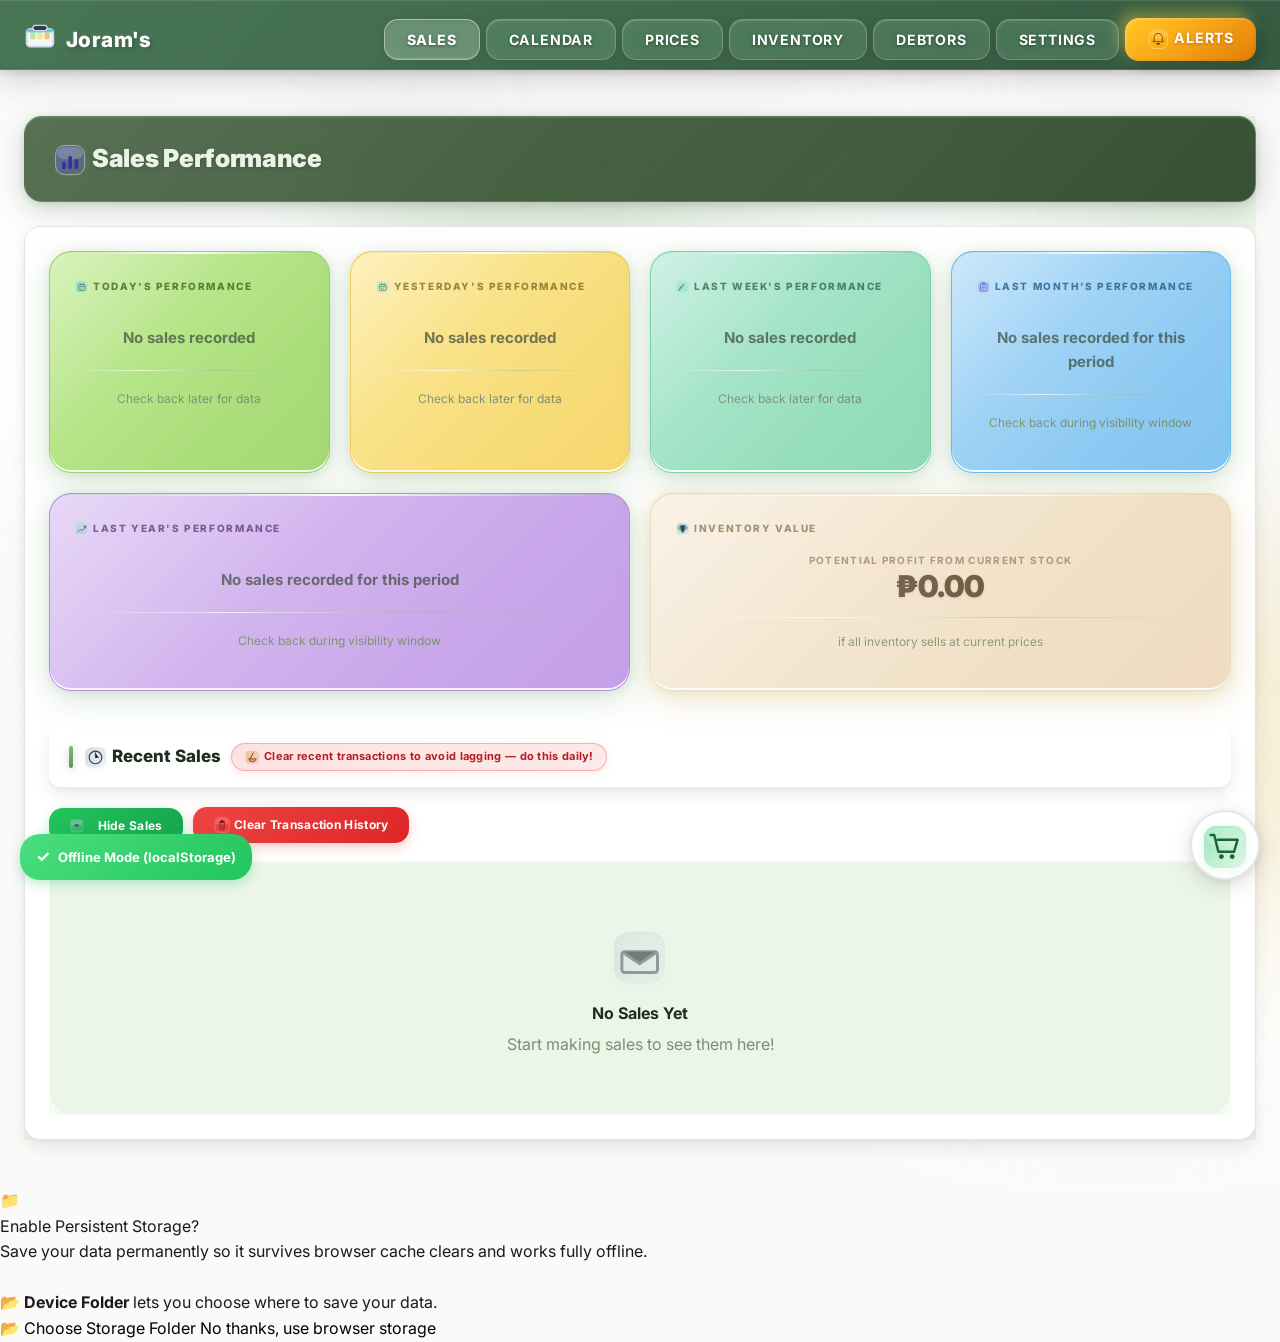
==== commit e2cb939d: "Push files" ====
--- a/index.html
+++ b/index.html
@@ -583,11 +583,13 @@
             var dismissed          = localStorage.getItem('storagePromptDismissed');
 
             if (hasConnectedBefore) {
-                // Had a folder before — show reconnect button
-                // But skip if already reconnected this session
+                // Had a folder before — but skip if using OPFS (no reconnect needed)
+                // or already reconnected this session
+                if (localStorage.getItem('useOPFS') === 'true') return;
                 if (!sessionStorage.getItem('storageReconnectedThisSession')) {
                     showReconnectButton();
                 }
+                
             } else if (!dismissed) {
                 // First time ever — show choose folder modal
                 showFirstTimeModal();
@@ -605,21 +607,38 @@
 
     // ── First-time modal (full-screen overlay, impossible to miss on any device) ──
     function showFirstTimeModal() {
+        var isDesktop = window.matchMedia('(hover: hover) and (pointer: fine)').matches;
+        var opfsSupported = 'storage' in navigator && 'getDirectory' in navigator.storage;
+
         var modal = document.createElement('div');
         modal.id  = 'storageModal';
         modal.innerHTML = `
             <div class="sm-box">
                 <div class="sm-icon">📁</div>
-                <div class="sm-title">Enable Device Storage?</div>
+                <div class="sm-title">Enable Persistent Storage?</div>
                 <div class="sm-desc">
-                    Save your data directly to your device for unlimited space,
-                    faster performance, and data that survives browser cache clears.
+                    Save your data permanently so it survives browser cache clears
+                    and works fully offline.
                     <br><br>
-                    <strong>Recommended</strong> for daily use.
+                    ${opfsSupported && !isDesktop
+                        ? '<strong>✅ App Storage</strong> is available on this device — no permissions needed, ever.'
+                        : '<strong>📂 Device Folder</strong> lets you choose where to save your data.'}
                 </div>
+                ${opfsSupported && !isDesktop ? `
+                <button class="sm-btn-primary" id="btnEnableOPFS">
+                    ✅ Enable App Storage (Recommended)
+                </button>
+                ` : ''}
+                ${isDesktop || !opfsSupported ? `
                 <button class="sm-btn-primary" id="btnChooseFolder">
                     📂 Choose Storage Folder
                 </button>
+                ` : ''}
+                ${opfsSupported && !isDesktop ? `
+                <button class="sm-btn-secondary" id="btnChooseFolderInstead" style="display:block;margin:8px auto 12px;color:#5a7a5e;font-size:12px;text-decoration:underline;cursor:pointer;border:none;background:none;">
+                    Or choose a folder instead
+                </button>
+                ` : ''}
                 <button class="sm-btn-secondary" id="btnDismissStorage">
                     No thanks, use browser storage
                 </button>
@@ -627,14 +646,46 @@
         `;
         document.body.appendChild(modal);
 
-        document.getElementById('btnChooseFolder').addEventListener('click', async function () {
-            modal.remove();
-            var granted = await window.DB.requestDirectoryAccess();
-            if (granted) {
-                updateStorageBadge(window.DB.dirHandle.name);
-                if (typeof window.renderSettings === 'function') window.renderSettings();
-            }
-        });
+        // OPFS button (tablet/mobile)
+        var opfsBtn = document.getElementById('btnEnableOPFS');
+        if (opfsBtn) {
+            opfsBtn.addEventListener('click', async function () {
+                opfsBtn.textContent = '⏳ Setting up...';
+                opfsBtn.disabled    = true;
+                var ok = await window.DB.enableOPFS();
+                modal.remove();
+                if (ok) {
+                    updateStorageBadge('App Storage');
+                    if (typeof window.renderSettings === 'function') window.renderSettings();
+                }
+            });
+        }
+
+        // Folder button (desktop or fallback)
+        var folderBtn = document.getElementById('btnChooseFolder');
+        if (folderBtn) {
+            folderBtn.addEventListener('click', async function () {
+                modal.remove();
+                var granted = await window.DB.requestDirectoryAccess();
+                if (granted) {
+                    updateStorageBadge(window.DB.dirHandle.name);
+                    if (typeof window.renderSettings === 'function') window.renderSettings();
+                }
+            });
+        }
+
+        // "Or choose a folder instead" link
+        var folderInsteadBtn = document.getElementById('btnChooseFolderInstead');
+        if (folderInsteadBtn) {
+            folderInsteadBtn.addEventListener('click', async function () {
+                modal.remove();
+                var granted = await window.DB.requestDirectoryAccess();
+                if (granted) {
+                    updateStorageBadge(window.DB.dirHandle.name);
+                    if (typeof window.renderSettings === 'function') window.renderSettings();
+                }
+            });
+        }
 
         document.getElementById('btnDismissStorage').addEventListener('click', function () {
             modal.remove();
